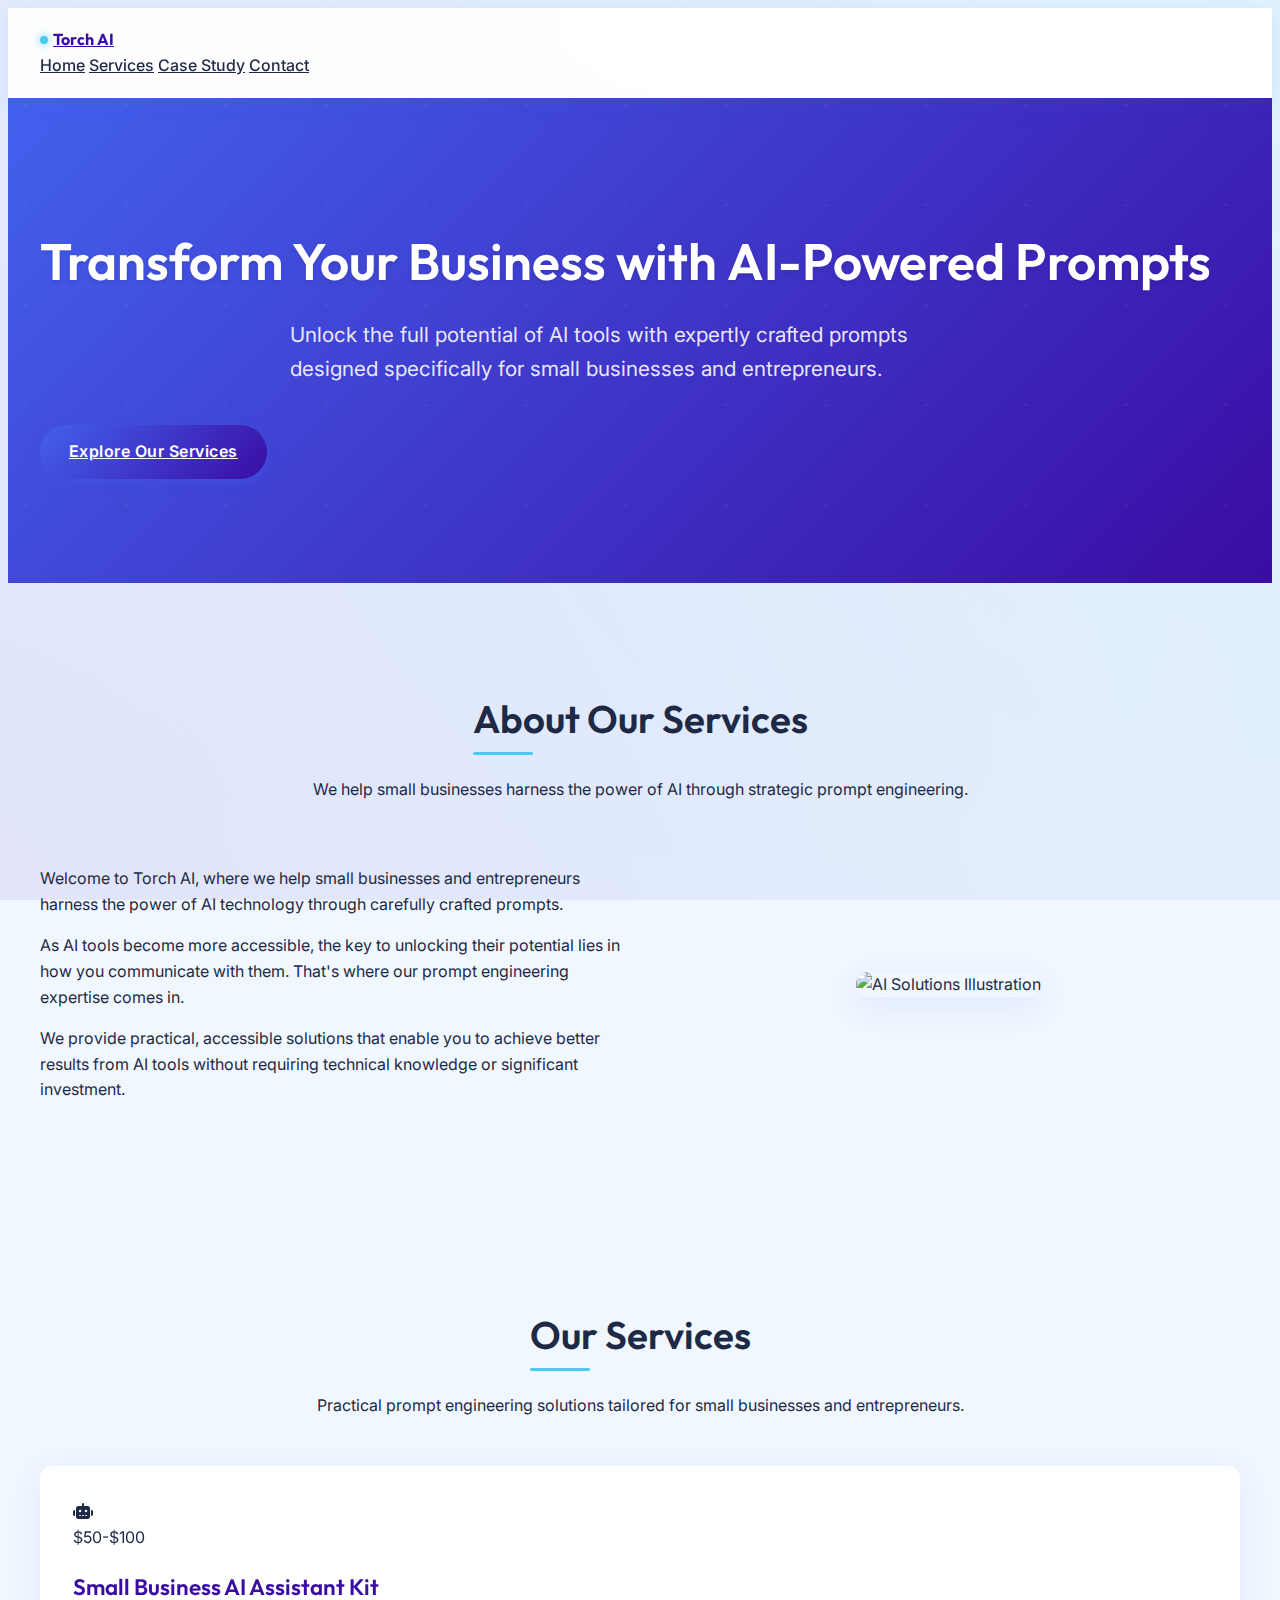
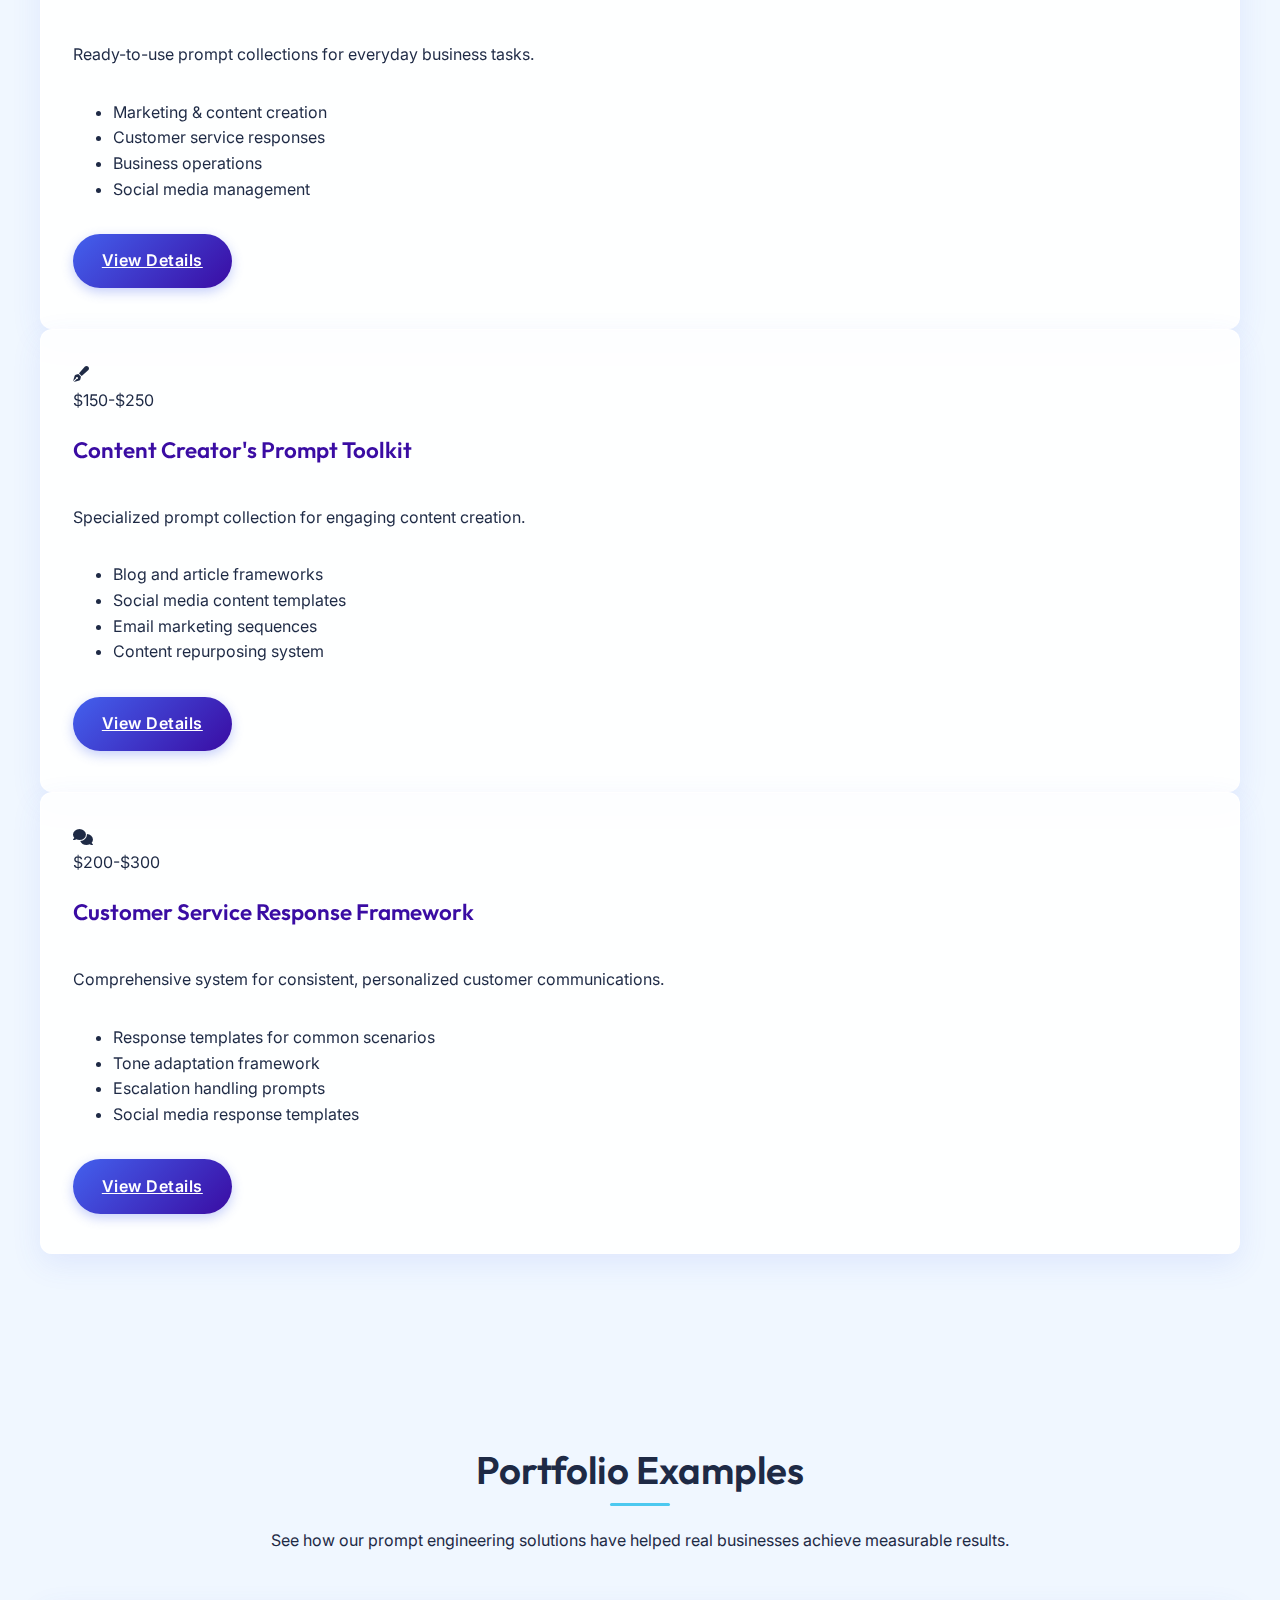
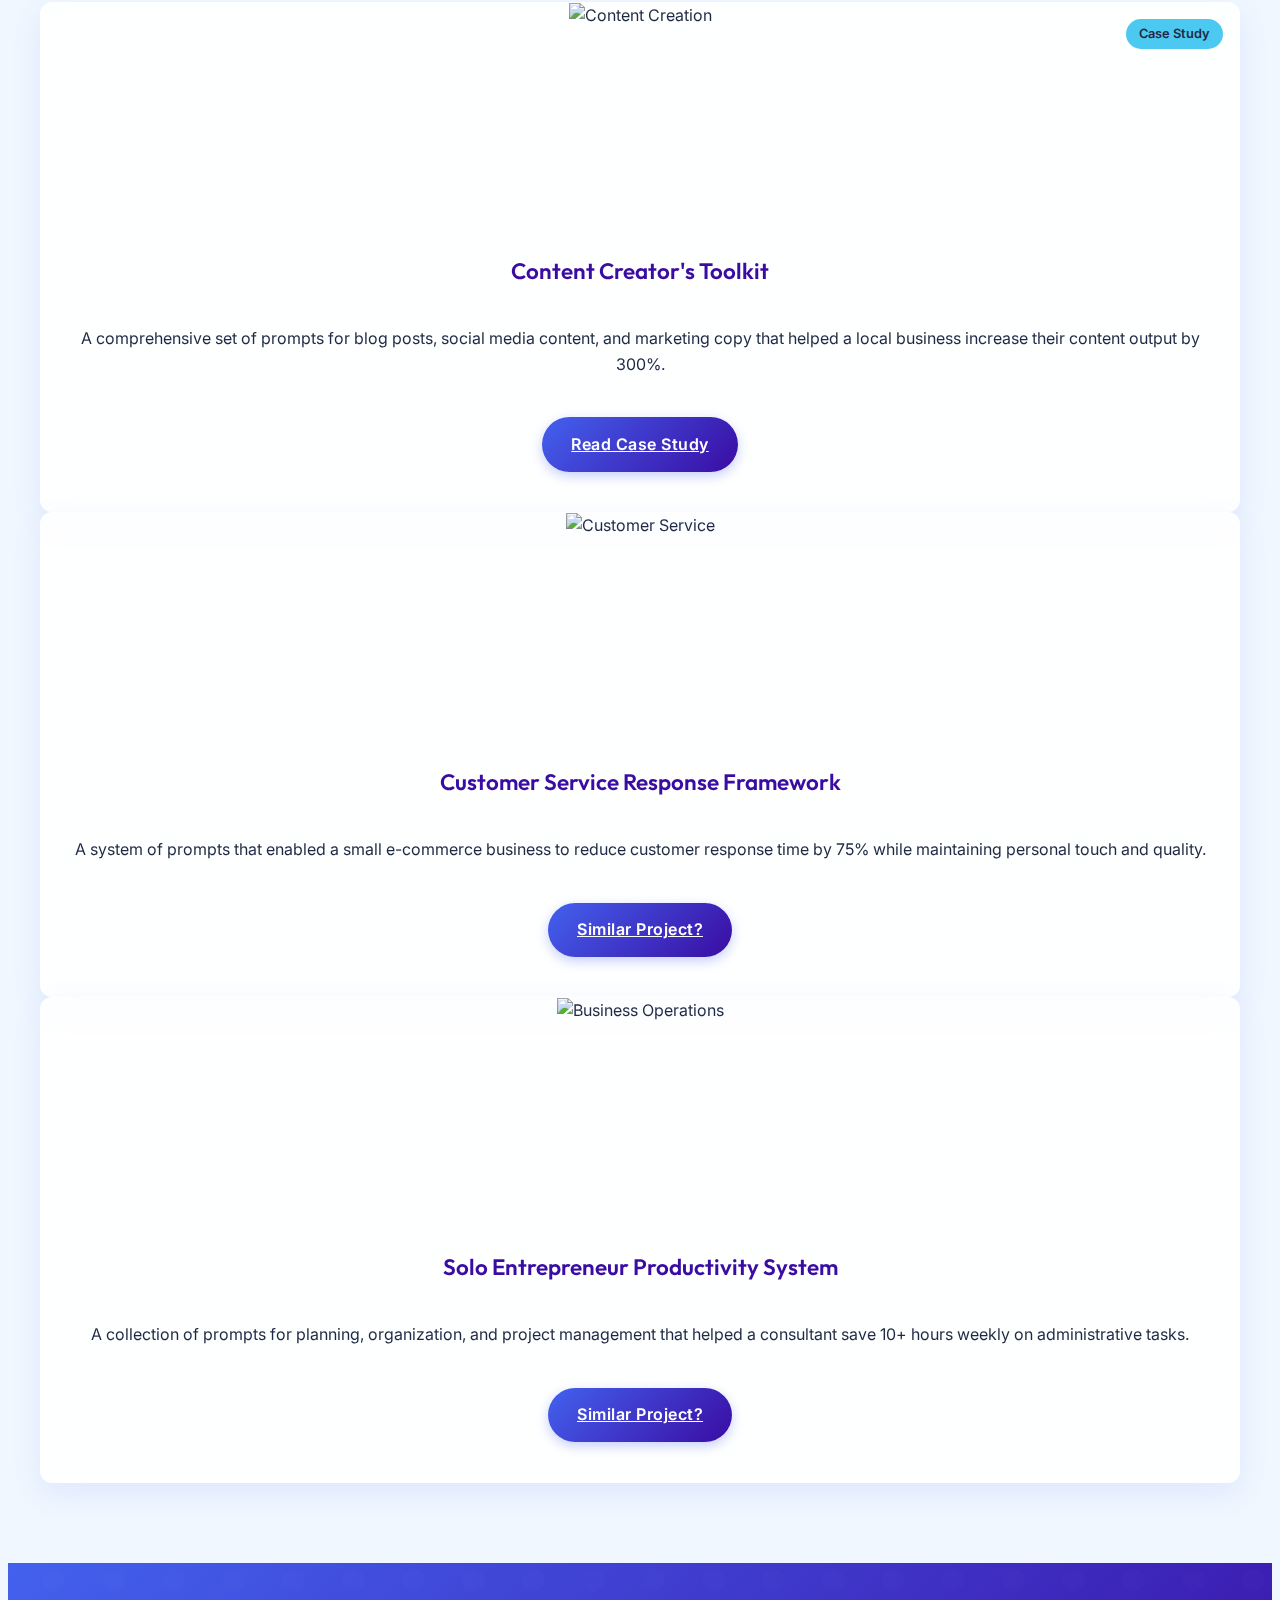
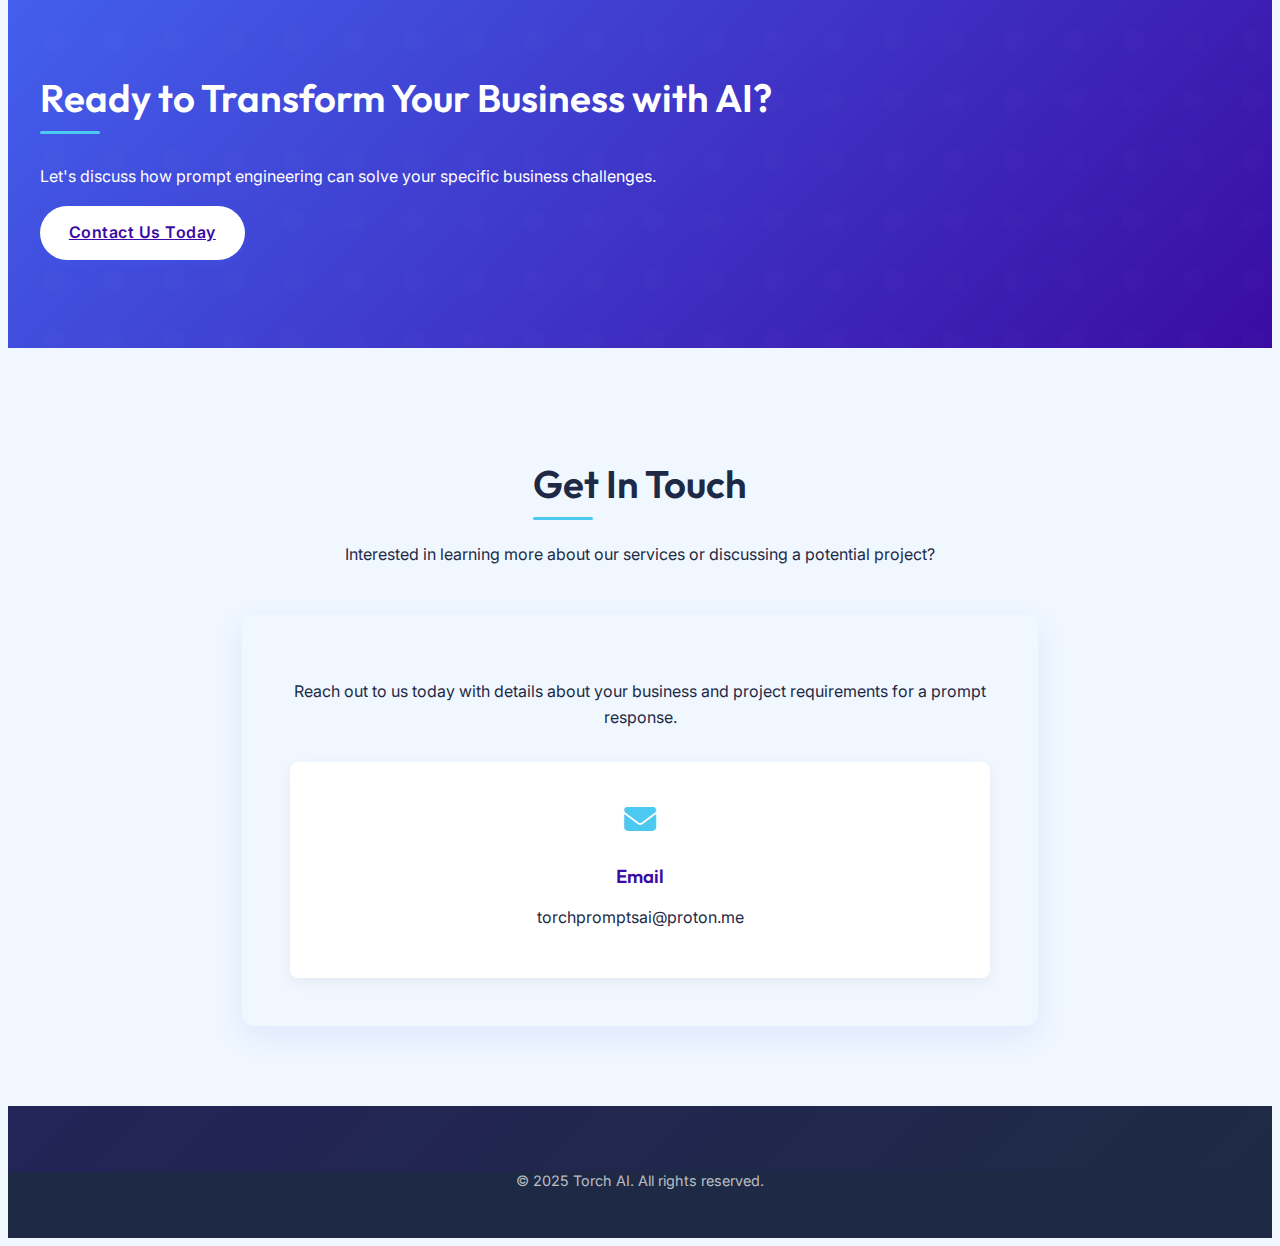
==== index.html @ bcdaa638 "Enhance website design with modern styling, improved typography and layout" ====
<!DOCTYPE html>
<html lang="en">
<head>
    <meta charset="UTF-8">
    <meta name="viewport" content="width=device-width, initial-scale=1.0">
    <title>Torch AI | Prompt Engineering Services</title>
    <link rel="stylesheet" href="css/main.css">
    <link rel="stylesheet" href="css/additions.css">
    <link rel="stylesheet" href="https://cdnjs.cloudflare.com/ajax/libs/font-awesome/6.4.0/css/all.min.css">
</head>
<body>
    <!-- Header Section -->
    <header>
        <div class="container">
            <nav class="navbar">
                <a href="index.html" class="logo">Torch AI</a>
                <div class="nav-links">
                    <a href="index.html">Home</a>
                    <a href="services-and-pricing.html">Services</a>
                    <a href="case-study.html">Case Study</a>
                    <a href="#contact">Contact</a>
                </div>
            </nav>
        </div>
    </header>
    
    <!-- Hero Section -->
    <section class="hero">
        <div class="container">
            <div class="hero-content">
                <h1>Transform Your Business with <span>AI-Powered</span> Prompts</h1>
                <p>Unlock the full potential of AI tools with expertly crafted prompts designed specifically for small businesses and entrepreneurs.</p>
                <a href="#services" class="btn">Explore Our Services</a>
            </div>
        </div>
    </section>
    
    <!-- About Section -->
    <section class="about" id="about">
        <div class="container">
            <div class="section-intro">
                <h2>About Our Services</h2>
                <p>We help small businesses harness the power of AI through strategic prompt engineering.</p>
            </div>
            <div class="about-content">
                <div class="about-text">
                    <p>Welcome to Torch AI, where we help small businesses and entrepreneurs harness the power of AI technology through carefully crafted prompts.</p>
                    <p>As AI tools become more accessible, the key to unlocking their potential lies in how you communicate with them. That's where our prompt engineering expertise comes in.</p>
                    <p>We provide practical, accessible solutions that enable you to achieve better results from AI tools without requiring technical knowledge or significant investment.</p>
                </div>
                <div class="about-img">
                    <img src="https://via.placeholder.com/500x300?text=AI+Solutions" alt="AI Solutions Illustration">
                </div>
            </div>
        </div>
    </section>
    
    <!-- Services Section -->
    <section class="services" id="services">
        <div class="container">
            <div class="section-intro">
                <h2>Our Services</h2>
                <p>Practical prompt engineering solutions tailored for small businesses and entrepreneurs.</p>
            </div>
            <div class="services-grid">
                <div class="card service-card">
                    <div class="card-body">
                        <div class="service-icon">
                            <i class="fas fa-robot"></i>
                        </div>
                        <div class="price-tag">$50-$100</div>
                        <h3 class="card-title">Small Business AI Assistant Kit</h3>
                        <p>Ready-to-use prompt collections for everyday business tasks.</p>
                        <ul class="features-list">
                            <li>Marketing & content creation</li>
                            <li>Customer service responses</li>
                            <li>Business operations</li>
                            <li>Social media management</li>
                        </ul>
                        <div class="card-footer">
                            <a href="services-and-pricing.html" class="btn">View Details</a>
                        </div>
                    </div>
                </div>
                
                <div class="card service-card">
                    <div class="card-body">
                        <div class="service-icon">
                            <i class="fas fa-pen-fancy"></i>
                        </div>
                        <div class="price-tag">$150-$250</div>
                        <h3 class="card-title">Content Creator's Prompt Toolkit</h3>
                        <p>Specialized prompt collection for engaging content creation.</p>
                        <ul class="features-list">
                            <li>Blog and article frameworks</li>
                            <li>Social media content templates</li>
                            <li>Email marketing sequences</li>
                            <li>Content repurposing system</li>
                        </ul>
                        <div class="card-footer">
                            <a href="services-and-pricing.html" class="btn">View Details</a>
                        </div>
                    </div>
                </div>
                
                <div class="card service-card">
                    <div class="card-body">
                        <div class="service-icon">
                            <i class="fas fa-comments"></i>
                        </div>
                        <div class="price-tag">$200-$300</div>
                        <h3 class="card-title">Customer Service Response Framework</h3>
                        <p>Comprehensive system for consistent, personalized customer communications.</p>
                        <ul class="features-list">
                            <li>Response templates for common scenarios</li>
                            <li>Tone adaptation framework</li>
                            <li>Escalation handling prompts</li>
                            <li>Social media response templates</li>
                        </ul>
                        <div class="card-footer">
                            <a href="services-and-pricing.html" class="btn">View Details</a>
                        </div>
                    </div>
                </div>
            </div>
        </div>
    </section>
    
    <!-- Portfolio Section -->
    <section class="portfolio section-center" id="portfolio">
        <div class="container">
            <div class="section-intro">
                <h2>Portfolio Examples</h2>
                <p>See how our prompt engineering solutions have helped real businesses achieve measurable results.</p>
            </div>
            <div class="portfolio-grid">
                <div class="card portfolio-item">
                    <div class="portfolio-badge">Case Study</div>
                    <div class="card-image">
                        <img src="https://via.placeholder.com/600x400?text=Content+Creation" alt="Content Creation">
                    </div>
                    <div class="card-body">
                        <h3 class="card-title">Content Creator's Toolkit</h3>
                        <p class="card-text">A comprehensive set of prompts for blog posts, social media content, and marketing copy that helped a local business increase their content output by 300%.</p>
                        <div class="card-footer">
                            <a href="case-study.html" class="btn">Read Case Study</a>
                        </div>
                    </div>
                </div>
                
                <div class="card portfolio-item">
                    <div class="card-image">
                        <img src="https://via.placeholder.com/600x400?text=Customer+Service" alt="Customer Service">
                    </div>
                    <div class="card-body">
                        <h3 class="card-title">Customer Service Response Framework</h3>
                        <p class="card-text">A system of prompts that enabled a small e-commerce business to reduce customer response time by 75% while maintaining personal touch and quality.</p>
                        <div class="card-footer">
                            <a href="#contact" class="btn">Similar Project?</a>
                        </div>
                    </div>
                </div>
                
                <div class="card portfolio-item">
                    <div class="card-image">
                        <img src="https://via.placeholder.com/600x400?text=Business+Operations" alt="Business Operations">
                    </div>
                    <div class="card-body">
                        <h3 class="card-title">Solo Entrepreneur Productivity System</h3>
                        <p class="card-text">A collection of prompts for planning, organization, and project management that helped a consultant save 10+ hours weekly on administrative tasks.</p>
                        <div class="card-footer">
                            <a href="#contact" class="btn">Similar Project?</a>
                        </div>
                    </div>
                </div>
            </div>
        </div>
    </section>
    
    <!-- CTA Section -->
    <section class="cta">
        <div class="container">
            <div class="cta-content">
                <h2>Ready to Transform Your Business with AI?</h2>
                <p>Let's discuss how prompt engineering can solve your specific business challenges.</p>
                <a href="#contact" class="btn">Contact Us Today</a>
            </div>
        </div>
    </section>
    
    <!-- Contact Section -->
    <section class="contact" id="contact">
        <div class="container">
            <div class="section-intro">
                <h2>Get In Touch</h2>
                <p>Interested in learning more about our services or discussing a potential project?</p>
            </div>
            <div class="contact-info">
                <p>Reach out to us today with details about your business and project requirements for a prompt response.</p>
                
                <div class="contact-method">
                    <div class="contact-icon">
                        <i class="fas fa-envelope"></i>
                    </div>
                    <h3>Email</h3>
                    <p>torchpromptsai@proton.me</p>
                </div>
            </div>
        </div>
    </section>
    
    <!-- Footer -->
    <footer>
        <div class="container">
            <div class="footer-bottom">
                <p>&copy; 2025 Torch AI. All rights reserved.</p>
            </div>
        </div>
    </footer>

    <!-- Scripts -->
    <script src="js/main.js"></script>
</body>
</html>
---- css/main.css ----
/* Torch AI - Essential Styles */
@import url('https://fonts.googleapis.com/css2?family=Outfit:wght@300;400;500;600;700&family=Inter:wght@300;400;500;600;700&display=swap');
@import url('https://fonts.googleapis.com/css2?family=Outfit:wght@300;400;500;600;700&family=Inter:wght@300;400;500;600;700&display=swap');

:root {
  /* Modern AI-inspired color palette */
  --primary: #4361ee;
  --primary-dark: #3a0ca3;
  --secondary: #7209b7;
  --accent: #4cc9f0;
  --accent-light: #80ffdb;
  --light: #f8f9fa;
  --dark: #1e2a45;
  --bg: #f0f7ff;
  
  /* Gradients & Effects */
  --primary-gradient: linear-gradient(135deg, #4361ee, #3a0ca3);
  --accent-gradient: linear-gradient(135deg, #4cc9f0, #80ffdb);
  --card-shadow: 0 10px 30px rgba(67, 97, 238, 0.1);
  --hover-shadow: 0 15px 35px rgba(67, 97, 238, 0.2);
}

/* Base Styles */
body {
  font-family: 'Inter', sans-serif;
  line-height: 1.6;
  color: var(--dark);
  background-color: var(--bg);
  background-image: radial-gradient(circle at top right, rgba(76, 201, 240, 0.1), rgba(67, 97, 238, 0.05)), 
                    radial-gradient(circle at bottom left, rgba(114, 9, 183, 0.05), transparent);
  background-attachment: fixed;
}

h1, h2, h3, h4, h5, h6 {
  font-family: 'Outfit', sans-serif;
  font-weight: 600;
  line-height: 1.3;
}

/* Header Styles */
header {
  background: rgba(255, 255, 255, 0.95);
  backdrop-filter: blur(5px);
  box-shadow: 0 5px 20px rgba(67, 97, 238, 0.1);
  position: sticky;
  top: 0;
  z-index: 100;
  padding: 1.2rem 0;
}

.logo {
  font-family: 'Outfit', sans-serif;
  font-weight: 700;
  color: var(--primary-dark);
  display: flex;
  align-items: center;
}

.logo::before {
  content: '';
  display: inline-block;
  width: 8px;
  height: 8px;
  background: var(--accent);
  border-radius: 50%;
  margin-right: 5px;
  box-shadow: 0 0 10px var(--accent);
  animation: pulse 2s infinite;
}

@keyframes pulse {
  0% { opacity: 0.5; transform: scale(1); }
  50% { opacity: 1; transform: scale(1.2); }
  100% { opacity: 0.5; transform: scale(1); }
}

.nav-links a {
  font-weight: 500;
  color: var(--dark);
  position: relative;
  transition: all 0.3s ease;
}

.nav-links a:hover {
  color: var(--primary);
}

.nav-links a::after {
  content: '';
  position: absolute;
  bottom: -5px;
  left: 0;
  width: 0;
  height: 2px;
  background: var(--primary-gradient);
  transition: all 0.3s ease;
}

.nav-links a:hover::after {
  width: 100%;
}

/* Hero Section */
.hero {
  background: var(--primary-gradient);
  position: relative;
  overflow: hidden;
  padding: 6rem 0;
  color: white;
}

.hero::before {
  content: '';
  position: absolute;
  top: -50%;
  right: -50%;
  bottom: -50%;
  left: -50%;
  background: url('data:image/svg+xml,<svg width="100" height="100" viewBox="0 0 100 100" xmlns="http://www.w3.org/2000/svg"><circle cx="50" cy="50" r="1.5" fill="rgba(255,255,255,0.2)"/></svg>');
  animation: animatedBackground 100s linear infinite;
  opacity: 0.3;
}

@keyframes animatedBackground {
  from { transform: translateZ(0) rotate(0deg); }
  to { transform: translateZ(0) rotate(360deg); }
}

.hero h1 {
  font-size: 3.2rem;
  margin-bottom: 1.5rem;
  color: white;
  text-shadow: 0 2px 4px rgba(0, 0, 0, 0.1);
}

.hero h1 span {
  position: relative;
  display: inline-block;
}

.hero h1 span::after {
  content: '';
  position: absolute;
  width: 100%;
  height: 10px;
  background: var(--accent);
  bottom: 5px;
  left: 0;
  z-index: -1;
  opacity: 0.5;
}

.hero p {
  font-size: 1.3rem;
  max-width: 700px;
  margin: 0 auto 2.5rem;
  color: rgba(255, 255, 255, 0.9);
}

/* Buttons */
.btn {
  display: inline-block;
  background: var(--primary-gradient);
  color: white;
  padding: 0.9rem 1.8rem;
  border-radius: 50px;
  font-weight: 600;
  font-size: 1rem;
  letter-spacing: 0.5px;
  box-shadow: 0 4px 12px rgba(67, 97, 238, 0.3);
  transition: all 0.3s ease;
  position: relative;
  overflow: hidden;
  z-index: 1;
}

.btn:hover {
  transform: translateY(-3px);
  box-shadow: 0 8px 20px rgba(67, 97, 238, 0.4);
  color: white;
}

.btn::after {
  content: '';
  position: absolute;
  top: 0;
  left: 0;
  width: 100%;
  height: 100%;
  background: var(--accent-gradient);
  z-index: -1;
  transition: all 0.3s ease;
  opacity: 0;
}

.btn:hover::after {
  opacity: 0.2;
}

/* Container */
.container {
  width: 100%;
  max-width: 1200px;
  margin: 0 auto;
  padding: 0 2rem;
}

/* Section Styles */
section {
  padding: 5rem 0;
}

.section-intro {
  max-width: 800px;
  margin: 0 auto 3rem;
  text-align: center;
}

.section-center {
  text-align: center;
}

/* About Content */
.about-content {
  display: flex;
  flex-wrap: wrap;
  justify-content: space-between;
  align-items: center;
  gap: 2rem;
}

.about-text {
  flex: 1;
  min-width: 300px;
}

.about-img {
  flex: 1;
  min-width: 300px;
  text-align: center;
}

.about-img img {
  max-width: 100%;
  border-radius: 12px;
  box-shadow: var(--card-shadow);
  transition: all 0.3s ease;
}

.about-img img:hover {
  transform: scale(1.02);
  box-shadow: var(--hover-shadow);
}

/* Card Styles */
.card {
  background: rgba(255, 255, 255, 0.9);
  border-radius: 12px;
  box-shadow: var(--card-shadow);
  transition: all 0.3s ease;
  overflow: hidden;
  height: 100%;
  backdrop-filter: blur(5px);
  border: 1px solid rgba(255, 255, 255, 0.8);
  display: flex;
  flex-direction: column;
}

.card:hover {
  transform: translateY(-10px);
  box-shadow: var(--hover-shadow);
}

.card-body {
  padding: 2rem;
  flex-grow: 1;
  display: flex;
  flex-direction: column;
}

.card-image {
  display: block;
  width: 100%;
  height: 200px;
  overflow: hidden;
}

.card-image img {
  width: 100%;
  height: 100%;
  object-fit: cover;
  transition: all 0.3s ease;
}

.card:hover .card-image img {
  transform: scale(1.05);
}

.card-title {
  font-size: 1.4rem;
  margin-bottom: 1rem;
  color: var(--primary-dark);
  position: relative;
  padding-bottom: 0.5rem;
}

.card-text {
  margin-bottom: 1.5rem;
}

.card-footer {
  margin-top: auto;
  padding-top: 1rem;
}

/* Section Headers */
section h2 {
  font-size: 2.4rem;
  margin-bottom: 1rem;
  position: relative;
  display: inline-block;
}

section h2::after {
  content: '';
  position: absolute;
  bottom: -10px;
  left: 0;
  width: 60px;
  height: 3px;
  background: var(--accent);
  border-radius: 2px;
}

.section-center h2::after {
  left: 50%;
  transform: translateX(-50%);
}

/* Footer */
footer {
  background: var(--dark);
  color: white;
  padding: 3rem 0 2rem;
  position: relative;
  overflow: hidden;
}

footer::before {
  content: '';
  position: absolute;
  top: 0;
  right: 0;
  bottom: 50%;
  left: 0;
  background: linear-gradient(135deg, var(--primary-dark) 0%, transparent 100%);
  opacity: 0.2;
}

/* CTA Section */
.cta {
  background: var(--primary-gradient);
  position: relative;
  overflow: hidden;
  padding: 5rem 0;
  color: white;
}

.cta::before {
  content: '';
  position: absolute;
  top: 0;
  right: 0;
  bottom: 0;
  left: 0;
  background-image: url('data:image/svg+xml,<svg width="60" height="60" viewBox="0 0 60 60" xmlns="http://www.w3.org/2000/svg"><path d="M54.5,24.1l-7.7,4.3c-0.9,0.5-2,0.5-2.9,0l-7.7-4.3c-0.9-0.5-1.5-1.5-1.5-2.5V13c0-1,0.6-2,1.5-2.5l7.7-4.3c0.9-0.5,2-0.5,2.9,0l7.7,4.3c0.9,0.5,1.5,1.5,1.5,2.5v8.5C56,22.6,55.4,23.6,54.5,24.1z" fill="rgba(255,255,255,0.05)"/></svg>');
  opacity: 0.2;
}

.cta h2 {
  color: white;
  margin-bottom: 1.5rem;
}

.cta .btn {
  background: white;
  color: var(--primary-dark);
}

.cta .btn:hover {
  color: var(--primary-dark);
}
---- css/additions.css ----
/* Additional Styles for Torch AI */

/* Portfolio Badge */
.portfolio-badge {
  position: absolute;
  top: 1rem;
  right: 1rem;
  background: var(--accent);
  color: var(--dark);
  padding: 0.3rem 0.8rem;
  border-radius: 50px;
  font-size: 0.8rem;
  font-weight: 600;
  z-index: 10;
}

/* Contact Section */
.contact-info {
  background: var(--bg);
  border-radius: 12px;
  padding: 3rem;
  box-shadow: var(--card-shadow);
  text-align: center;
  max-width: 700px;
  margin: 0 auto;
}

.contact-method {
  margin-top: 2rem;
  padding: 2rem;
  background: white;
  border-radius: 8px;
  box-shadow: 0 5px 15px rgba(0, 0, 0, 0.05);
}

.contact-method h3 {
  color: var(--primary-dark);
  margin-bottom: 1rem;
}

.contact-icon {
  font-size: 2rem;
  color: var(--accent);
  margin-bottom: 1rem;
}

/* Responsive Styles */
@media (max-width: 992px) {
  section {
    padding: 4rem 0;
  }
  
  .hero {
    padding: 5rem 0;
  }
  
  .hero h1 {
    font-size: 2.8rem;
  }
}

@media (max-width: 768px) {
  .container {
    padding: 0 1.5rem;
  }
  
  .hero h1 {
    font-size: 2.4rem;
  }
  
  .hero p {
    font-size: 1.1rem;
  }
  
  .navbar {
    flex-direction: column;
    align-items: center;
  }
  
  .nav-links {
    margin-top: 1rem;
  }
  
  .nav-links a {
    margin: 0 0.7rem;
  }
  
  .about-content {
    flex-direction: column;
  }
}

@media (max-width: 576px) {
  .hero h1 {
    font-size: 2rem;
  }
  
  .hero p {
    font-size: 1rem;
  }
  
  .btn {
    padding: 0.7rem 1.4rem;
    font-size: 0.9rem;
  }
  
  .card-body {
    padding: 1.5rem;
  }
  
  .service-icon {
    width: 60px;
    height: 60px;
  }
}

/* CTA Content */
.cta-content {
  position: relative;
  z-index: 2;
}

/* Footer Styling */
.footer-bottom {
  text-align: center;
  color: rgba(255, 255, 255, 0.7);
  font-size: 0.9rem;
}
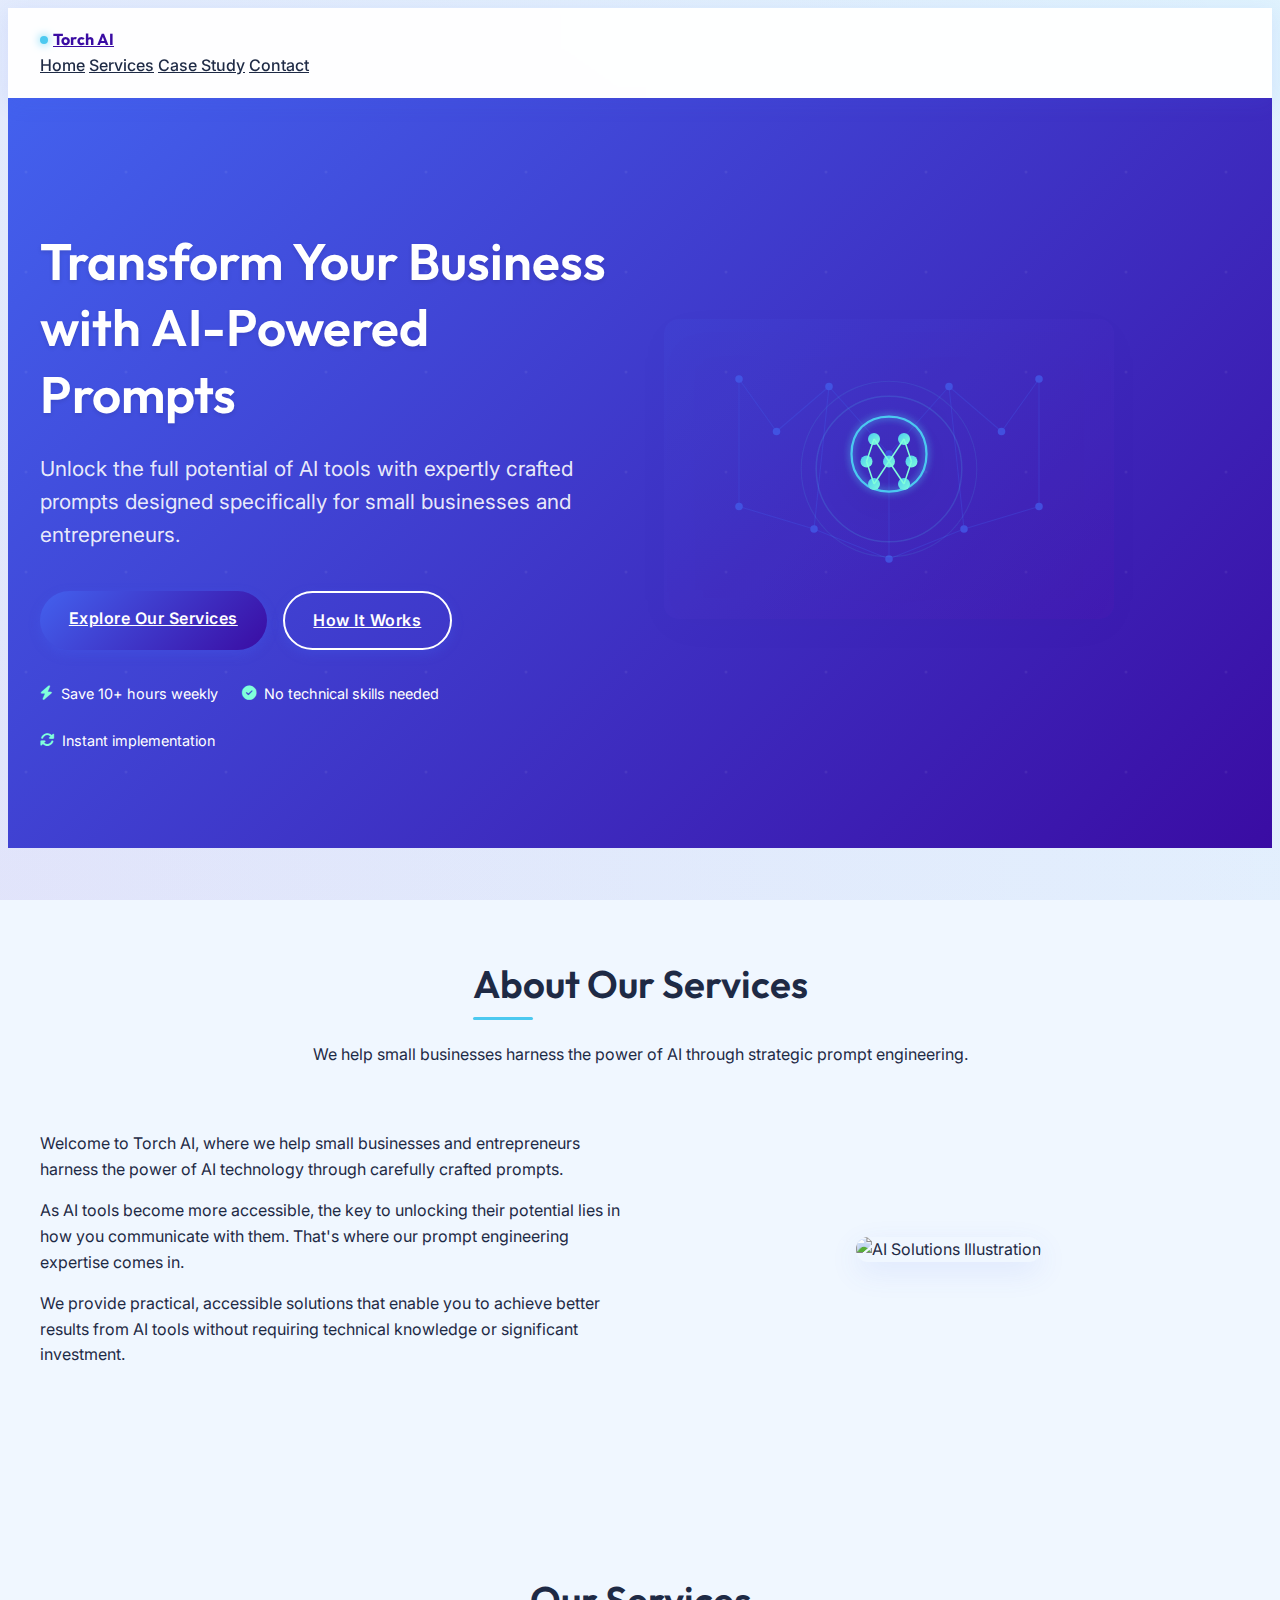
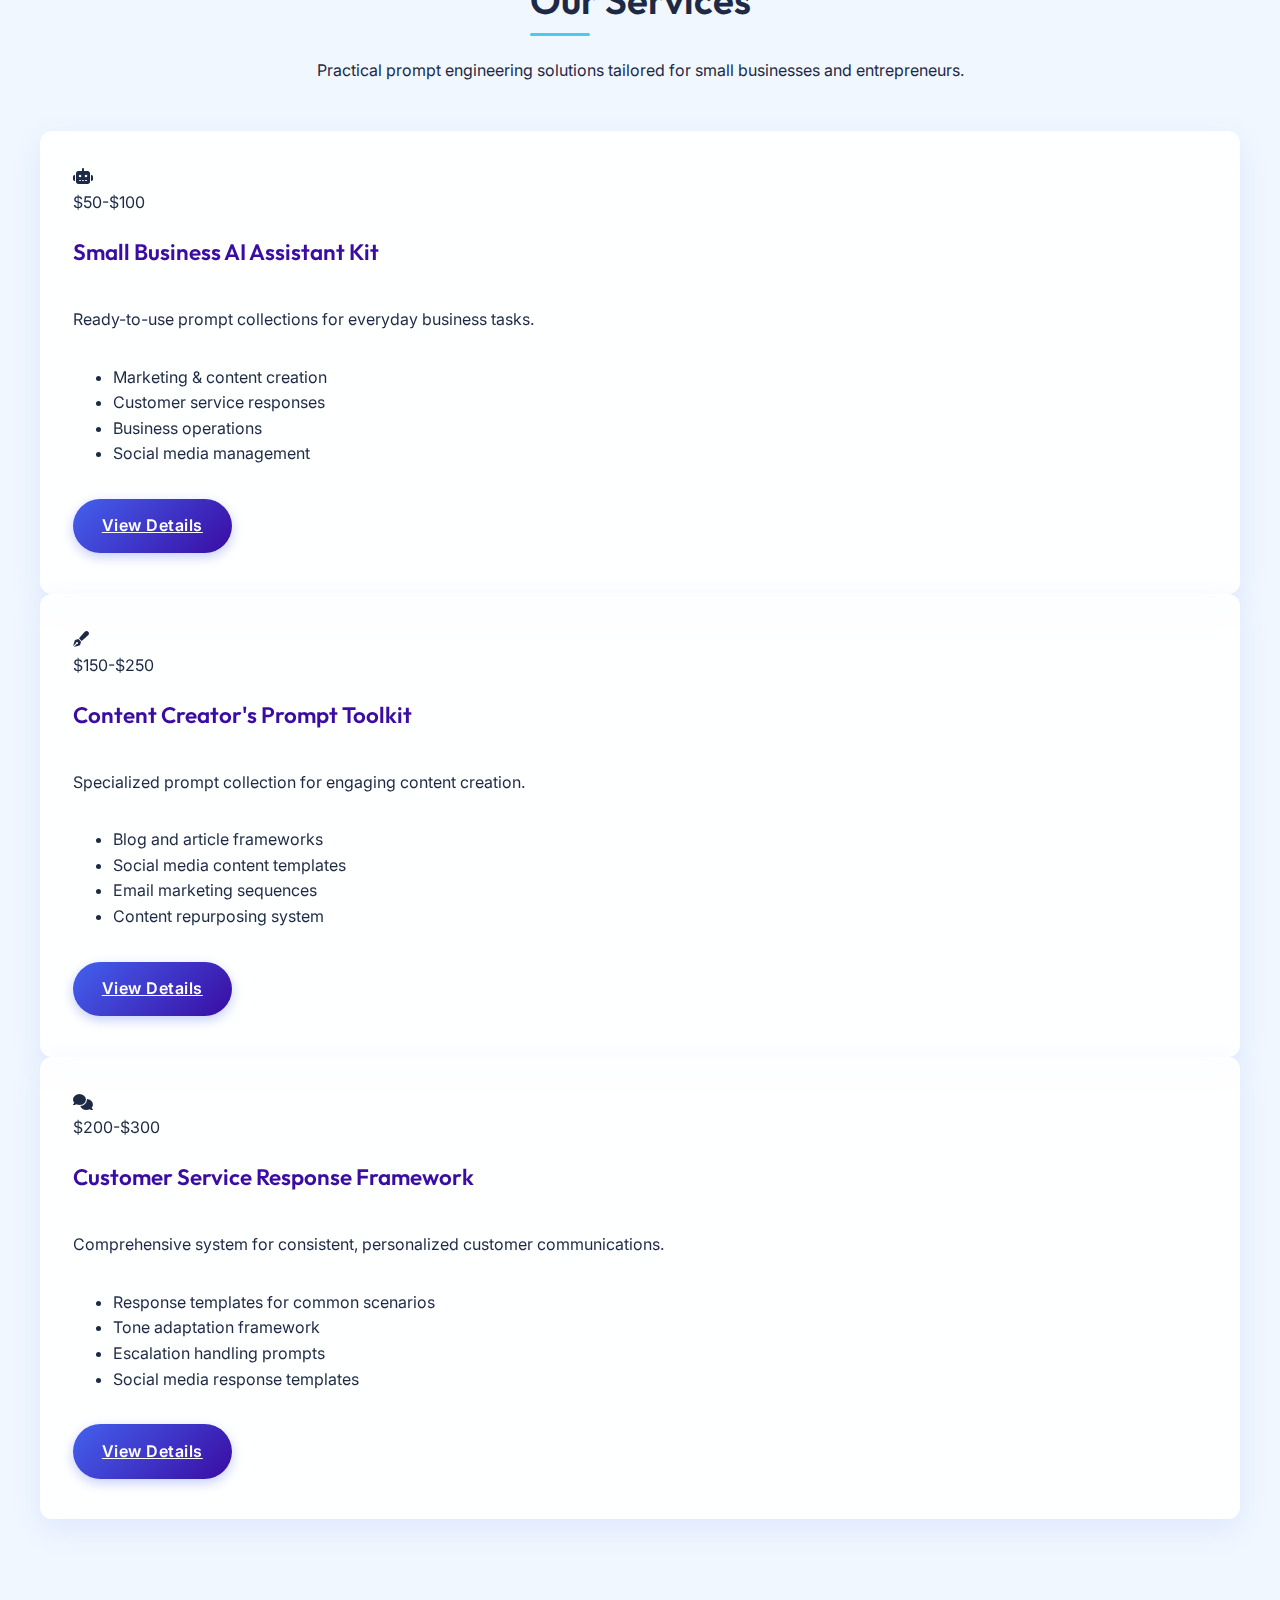
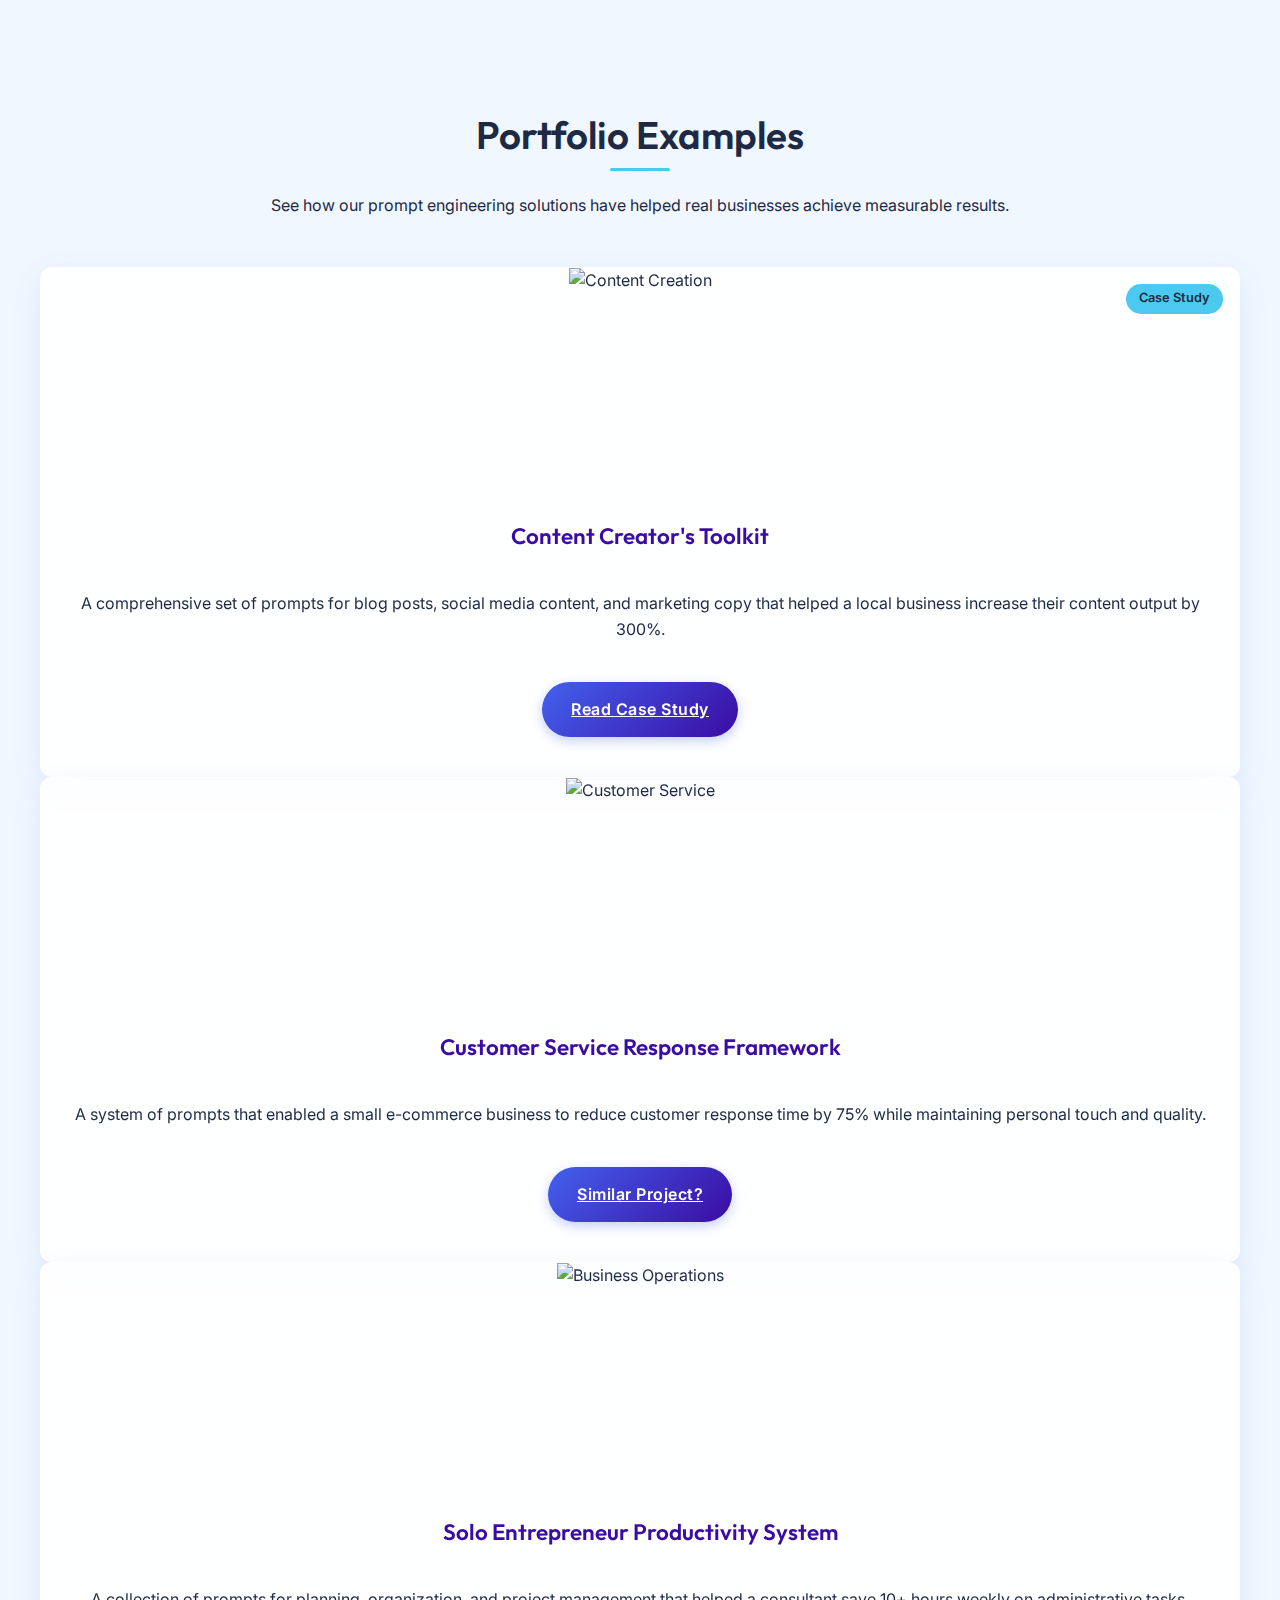
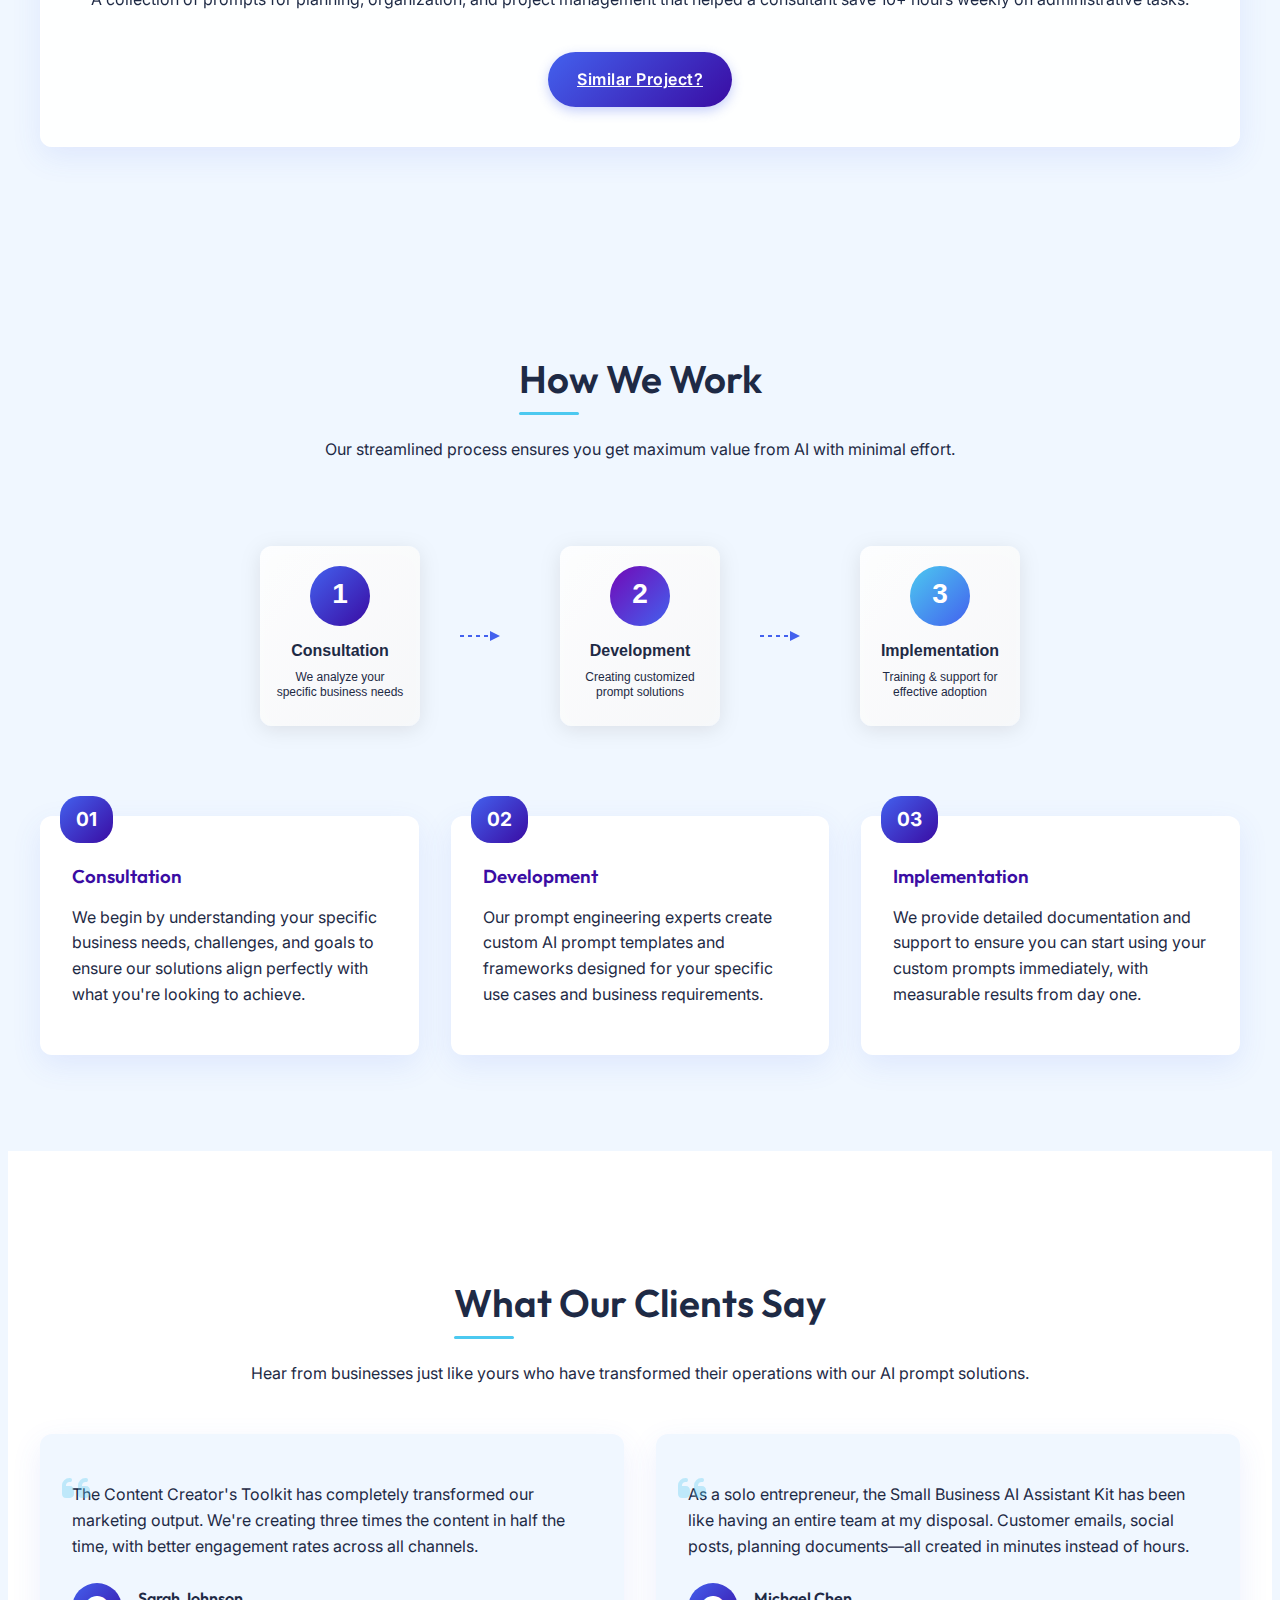
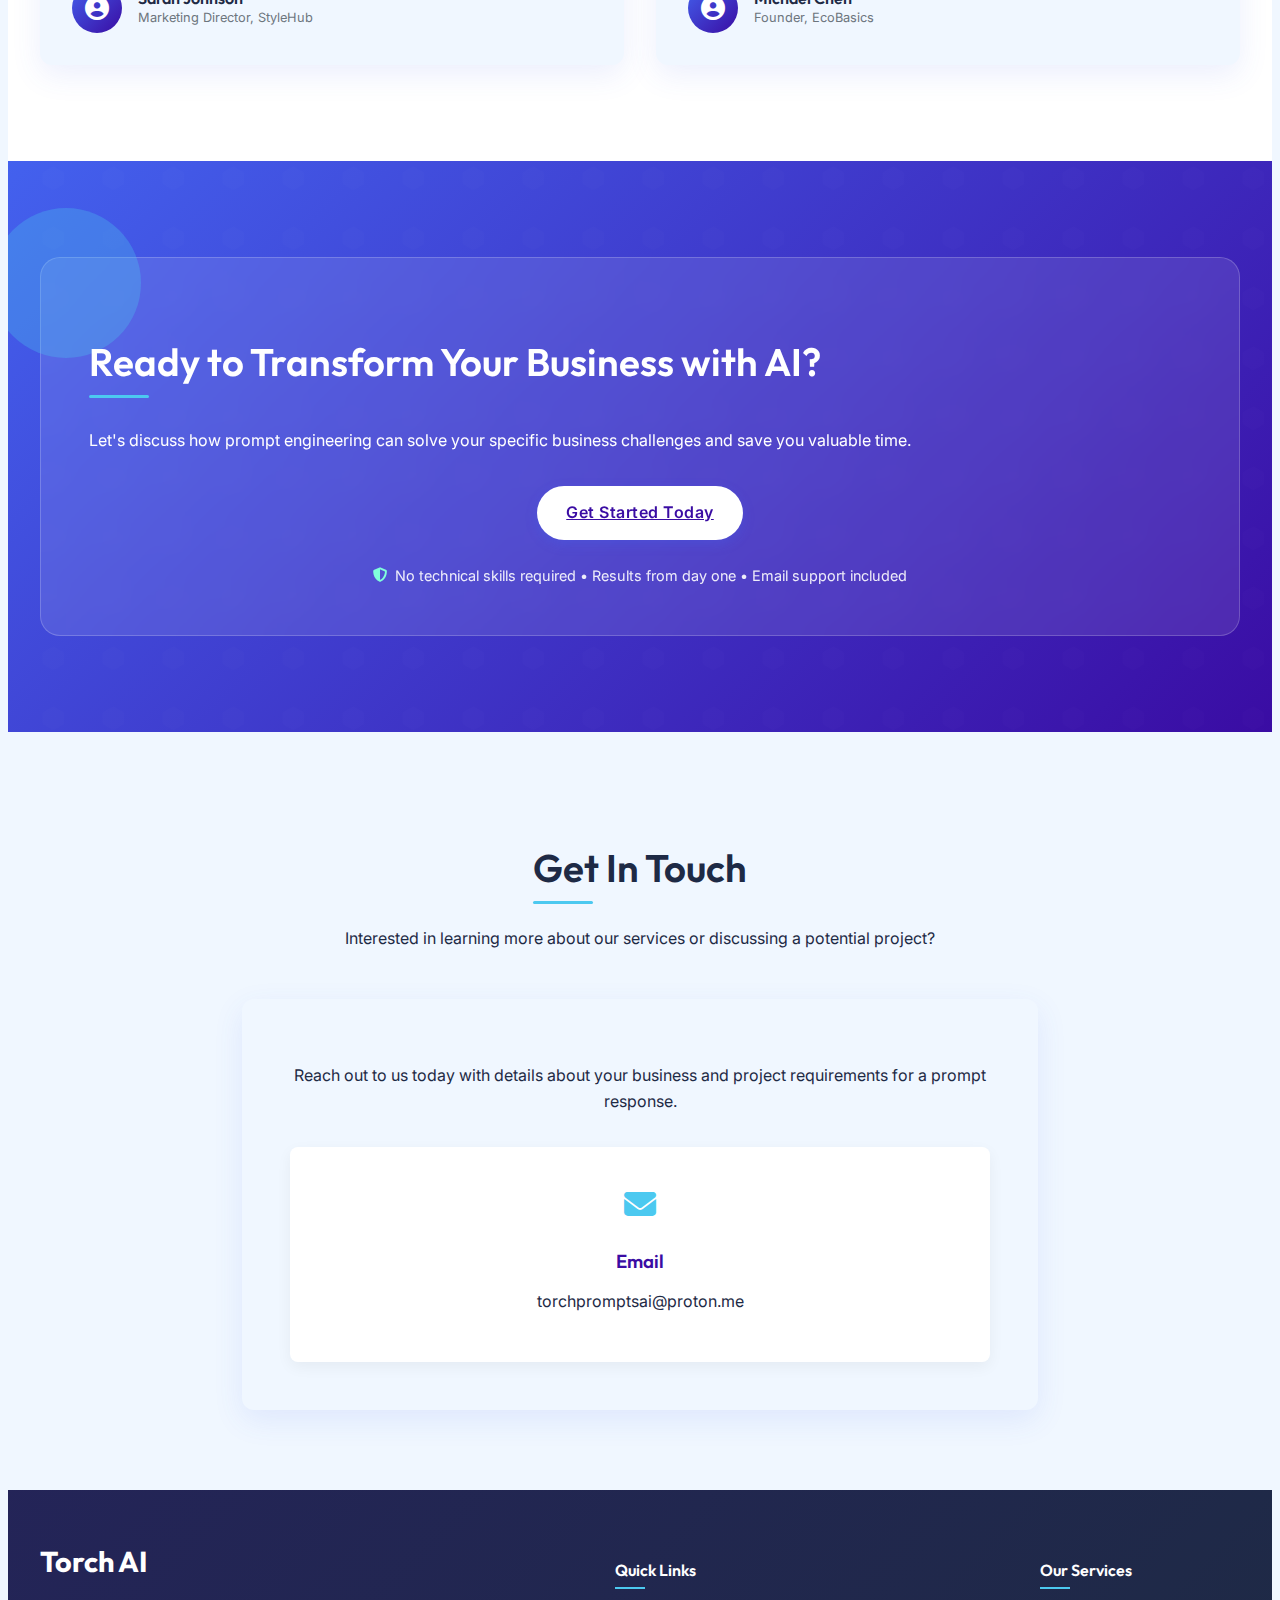
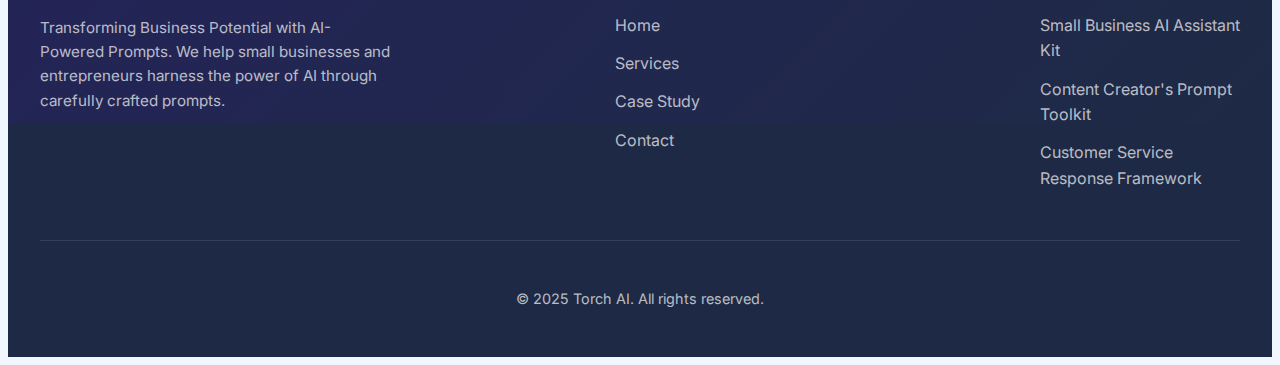
==== commit 75e35b6f: "Further enhance website with custom SVG graphics, improved layout, testimonials, and how-it-works se" ====
--- a/index.html
+++ b/index.html
@@ -6,6 +6,7 @@
     <title>Torch AI | Prompt Engineering Services</title>
     <link rel="stylesheet" href="css/main.css">
     <link rel="stylesheet" href="css/additions.css">
+    <link rel="stylesheet" href="css/enhanced.css">
     <link rel="stylesheet" href="https://cdnjs.cloudflare.com/ajax/libs/font-awesome/6.4.0/css/all.min.css">
 </head>
 <body>
@@ -27,10 +28,32 @@
     <!-- Hero Section -->
     <section class="hero">
         <div class="container">
-            <div class="hero-content">
-                <h1>Transform Your Business with <span>AI-Powered</span> Prompts</h1>
-                <p>Unlock the full potential of AI tools with expertly crafted prompts designed specifically for small businesses and entrepreneurs.</p>
-                <a href="#services" class="btn">Explore Our Services</a>
+            <div class="hero-grid">
+                <div class="hero-content">
+                    <h1>Transform Your Business with <span>AI-Powered</span> Prompts</h1>
+                    <p class="hero-subtitle">Unlock the full potential of AI tools with expertly crafted prompts designed specifically for small businesses and entrepreneurs.</p>
+                    <div class="hero-cta">
+                        <a href="#services" class="btn">Explore Our Services</a>
+                        <a href="#how-it-works" class="btn btn-outline">How It Works</a>
+                    </div>
+                    <div class="hero-features">
+                        <div class="hero-feature">
+                            <i class="fas fa-bolt"></i>
+                            <span>Save 10+ hours weekly</span>
+                        </div>
+                        <div class="hero-feature">
+                            <i class="fas fa-check-circle"></i>
+                            <span>No technical skills needed</span>
+                        </div>
+                        <div class="hero-feature">
+                            <i class="fas fa-sync-alt"></i>
+                            <span>Instant implementation</span>
+                        </div>
+                    </div>
+                </div>
+                <div class="hero-image">
+                    <img src="images/hero-graphic.svg" alt="AI Prompt Engineering Illustration">
+                </div>
             </div>
         </div>
     </section>
@@ -177,13 +200,93 @@
         </div>
     </section>
     
+    <!-- How It Works Section -->
+    <section class="how-it-works" id="how-it-works">
+        <div class="container">
+            <div class="section-intro">
+                <h2>How We Work</h2>
+                <p>Our streamlined process ensures you get maximum value from AI with minimal effort.</p>
+            </div>
+            <div class="process-visual">
+                <img src="images/how-it-works.svg" alt="Our 3-step process: Consultation, Development, Implementation">
+            </div>
+            <div class="process-cards">
+                <div class="process-card">
+                    <div class="process-card-number">01</div>
+                    <h3>Consultation</h3>
+                    <p>We begin by understanding your specific business needs, challenges, and goals to ensure our solutions align perfectly with what you're looking to achieve.</p>
+                </div>
+                <div class="process-card">
+                    <div class="process-card-number">02</div>
+                    <h3>Development</h3>
+                    <p>Our prompt engineering experts create custom AI prompt templates and frameworks designed for your specific use cases and business requirements.</p>
+                </div>
+                <div class="process-card">
+                    <div class="process-card-number">03</div>
+                    <h3>Implementation</h3>
+                    <p>We provide detailed documentation and support to ensure you can start using your custom prompts immediately, with measurable results from day one.</p>
+                </div>
+            </div>
+        </div>
+    </section>
+    
+    <!-- Testimonial Section -->
+    <section class="testimonials">
+        <div class="container">
+            <div class="section-intro">
+                <h2>What Our Clients Say</h2>
+                <p>Hear from businesses just like yours who have transformed their operations with our AI prompt solutions.</p>
+            </div>
+            <div class="testimonial-slider">
+                <div class="testimonial-card">
+                    <div class="testimonial-content">
+                        <i class="fas fa-quote-left testimonial-quote"></i>
+                        <p>The Content Creator's Toolkit has completely transformed our marketing output. We're creating three times the content in half the time, with better engagement rates across all channels.</p>
+                    </div>
+                    <div class="testimonial-author">
+                        <div class="testimonial-avatar">
+                            <i class="fas fa-user-circle"></i>
+                        </div>
+                        <div class="testimonial-info">
+                            <h4>Sarah Johnson</h4>
+                            <p>Marketing Director, StyleHub</p>
+                        </div>
+                    </div>
+                </div>
+                <div class="testimonial-card">
+                    <div class="testimonial-content">
+                        <i class="fas fa-quote-left testimonial-quote"></i>
+                        <p>As a solo entrepreneur, the Small Business AI Assistant Kit has been like having an entire team at my disposal. Customer emails, social posts, planning documents—all created in minutes instead of hours.</p>
+                    </div>
+                    <div class="testimonial-author">
+                        <div class="testimonial-avatar">
+                            <i class="fas fa-user-circle"></i>
+                        </div>
+                        <div class="testimonial-info">
+                            <h4>Michael Chen</h4>
+                            <p>Founder, EcoBasics</p>
+                        </div>
+                    </div>
+                </div>
+            </div>
+        </div>
+    </section>
+
     <!-- CTA Section -->
     <section class="cta">
         <div class="container">
             <div class="cta-content">
+                <div class="cta-decoration left"></div>
+                <div class="cta-decoration right"></div>
                 <h2>Ready to Transform Your Business with AI?</h2>
-                <p>Let's discuss how prompt engineering can solve your specific business challenges.</p>
-                <a href="#contact" class="btn">Contact Us Today</a>
+                <p>Let's discuss how prompt engineering can solve your specific business challenges and save you valuable time.</p>
+                <div class="cta-actions">
+                    <a href="#contact" class="btn btn-light">Get Started Today</a>
+                    <div class="cta-guarantee">
+                        <i class="fas fa-shield-alt"></i>
+                        <span>No technical skills required • Results from day one • Email support included</span>
+                    </div>
+                </div>
             </div>
         </div>
     </section>
@@ -212,6 +315,29 @@
     <!-- Footer -->
     <footer>
         <div class="container">
+            <div class="footer-content">
+                <div class="footer-brand">
+                    <a href="#" class="footer-logo">Torch AI</a>
+                    <p class="footer-desc">Transforming Business Potential with AI-Powered Prompts. We help small businesses and entrepreneurs harness the power of AI through carefully crafted prompts.</p>
+                </div>
+                <div class="footer-links">
+                    <h4>Quick Links</h4>
+                    <ul>
+                        <li><a href="index.html">Home</a></li>
+                        <li><a href="services-and-pricing.html">Services</a></li>
+                        <li><a href="case-study.html">Case Study</a></li>
+                        <li><a href="#contact">Contact</a></li>
+                    </ul>
+                </div>
+                <div class="footer-links">
+                    <h4>Our Services</h4>
+                    <ul>
+                        <li><a href="services-and-pricing.html">Small Business AI Assistant Kit</a></li>
+                        <li><a href="services-and-pricing.html">Content Creator's Prompt Toolkit</a></li>
+                        <li><a href="services-and-pricing.html">Customer Service Response Framework</a></li>
+                    </ul>
+                </div>
+            </div>
             <div class="footer-bottom">
                 <p>&copy; 2025 Torch AI. All rights reserved.</p>
             </div>
--- a/css/enhanced.css
+++ b/css/enhanced.css
@@ -0,0 +1,419 @@
+/* Torch AI - Enhanced Styles */
+
+/* Hero Section Enhanced */
+.hero-grid {
+    display: grid;
+    grid-template-columns: 1fr 1fr;
+    align-items: center;
+    gap: 3rem;
+}
+
+.hero-subtitle {
+    font-size: 1.2rem;
+    margin-bottom: 2rem;
+    color: rgba(255, 255, 255, 0.9);
+}
+
+.hero-cta {
+    display: flex;
+    gap: 1rem;
+    margin-bottom: 2rem;
+}
+
+.btn-outline {
+    background: transparent;
+    border: 2px solid white;
+    color: white;
+}
+
+.btn-outline:hover {
+    background: rgba(255, 255, 255, 0.1);
+}
+
+.btn-light {
+    background: white;
+    color: var(--primary);
+}
+
+.btn-light:hover {
+    background: var(--light);
+    color: var(--primary);
+    transform: translateY(-3px);
+}
+
+.hero-features {
+    display: flex;
+    flex-wrap: wrap;
+    gap: 1.5rem;
+    margin-top: 2rem;
+}
+
+.hero-feature {
+    display: flex;
+    align-items: center;
+    gap: 0.5rem;
+    color: white;
+    font-size: 0.9rem;
+}
+
+.hero-feature i {
+    color: var(--accent-light);
+}
+
+.hero-image img {
+    width: 100%;
+    max-width: 450px;
+    filter: drop-shadow(0 10px 20px rgba(0, 0, 0, 0.1));
+    animation: float 6s ease-in-out infinite;
+}
+
+@keyframes float {
+    0% { transform: translateY(0px); }
+    50% { transform: translateY(-20px); }
+    100% { transform: translateY(0px); }
+}
+
+/* How It Works Section */
+.how-it-works {
+    background-color: var(--bg);
+    padding: 6rem 0;
+}
+
+.process-visual {
+    margin: 3rem 0;
+    text-align: center;
+}
+
+.process-visual img {
+    max-width: 100%;
+    height: auto;
+}
+
+.process-cards {
+    display: grid;
+    grid-template-columns: repeat(auto-fit, minmax(300px, 1fr));
+    gap: 2rem;
+}
+
+.process-card {
+    background: white;
+    border-radius: 12px;
+    padding: 2rem;
+    box-shadow: var(--card-shadow);
+    position: relative;
+    transition: all 0.3s ease;
+}
+
+.process-card:hover {
+    transform: translateY(-10px);
+    box-shadow: var(--hover-shadow);
+}
+
+.process-card-number {
+    position: absolute;
+    top: -20px;
+    left: 20px;
+    background: var(--primary-gradient);
+    color: white;
+    font-weight: bold;
+    font-size: 1.2rem;
+    padding: 0.5rem 1rem;
+    border-radius: 20px;
+}
+
+.process-card h3 {
+    margin-top: 1rem;
+    margin-bottom: 1rem;
+    color: var(--primary-dark);
+}
+
+/* Testimonials Section */
+.testimonials {
+    background: white;
+    padding: 6rem 0;
+}
+
+.testimonial-slider {
+    display: grid;
+    grid-template-columns: repeat(auto-fit, minmax(300px, 1fr));
+    gap: 2rem;
+    margin-top: 3rem;
+}
+
+.testimonial-card {
+    background: var(--bg);
+    border-radius: 12px;
+    padding: 2rem;
+    box-shadow: var(--card-shadow);
+    transition: all 0.3s ease;
+}
+
+.testimonial-card:hover {
+    transform: translateY(-10px);
+    box-shadow: var(--hover-shadow);
+}
+
+.testimonial-content {
+    position: relative;
+    margin-bottom: 1.5rem;
+}
+
+.testimonial-quote {
+    position: absolute;
+    top: -10px;
+    left: -10px;
+    font-size: 2rem;
+    color: var(--accent);
+    opacity: 0.3;
+}
+
+.testimonial-author {
+    display: flex;
+    align-items: center;
+    gap: 1rem;
+}
+
+.testimonial-avatar {
+    width: 50px;
+    height: 50px;
+    border-radius: 50%;
+    background: var(--primary-gradient);
+    display: flex;
+    align-items: center;
+    justify-content: center;
+    color: white;
+    font-size: 1.5rem;
+}
+
+.testimonial-info h4 {
+    margin: 0;
+    font-size: 1rem;
+}
+
+.testimonial-info p {
+    margin: 0;
+    font-size: 0.8rem;
+    color: #6c757d;
+}
+
+/* Enhanced CTA */
+.cta {
+    padding: 6rem 0;
+    position: relative;
+}
+
+.cta-content {
+    position: relative;
+    z-index: 2;
+    background: rgba(255, 255, 255, 0.1);
+    border-radius: 20px;
+    padding: 3rem;
+    backdrop-filter: blur(10px);
+    border: 1px solid rgba(255, 255, 255, 0.2);
+}
+
+.cta-decoration {
+    position: absolute;
+    width: 150px;
+    height: 150px;
+    border-radius: 50%;
+    z-index: -1;
+}
+
+.cta-decoration.left {
+    top: -50px;
+    left: -50px;
+    background: var(--accent);
+    opacity: 0.3;
+}
+
+.cta-decoration.right {
+    bottom: -50px;
+    right: -50px;
+    background: var(--primary-light);
+    opacity: 0.3;
+}
+
+.cta-actions {
+    display: flex;
+    flex-direction: column;
+    align-items: center;
+    gap: 1.5rem;
+    margin-top: 2rem;
+}
+
+.cta-guarantee {
+    display: flex;
+    align-items: center;
+    gap: 0.5rem;
+    color: rgba(255, 255, 255, 0.9);
+    font-size: 0.9rem;
+}
+
+.cta-guarantee i {
+    color: var(--accent-light);
+}
+
+/* Portfolio Badge */
+.portfolio-badge {
+    position: absolute;
+    top: 1rem;
+    right: 1rem;
+    background: var(--accent);
+    color: var(--dark);
+    padding: 0.3rem 0.8rem;
+    border-radius: 50px;
+    font-size: 0.8rem;
+    font-weight: 600;
+    z-index: 10;
+}
+
+/* Responsive Enhancements */
+@media (max-width: 992px) {
+    .hero-grid {
+        grid-template-columns: 1fr;
+    }
+    
+    .hero-image {
+        order: -1;
+        text-align: center;
+    }
+    
+    .hero-image img {
+        max-width: 80%;
+    }
+    
+    .process-cards {
+        grid-template-columns: 1fr;
+    }
+}
+
+@media (max-width: 768px) {
+    .hero-cta {
+        flex-direction: column;
+        align-items: center;
+    }
+    
+    .hero-features {
+        justify-content: center;
+    }
+    
+    .cta-content {
+        padding: 2rem 1.5rem;
+    }
+    
+    .testimonial-slider {
+        grid-template-columns: 1fr;
+    }
+}
+
+@media (max-width: 576px) {
+    .hero h1 {
+        font-size: 2rem;
+    }
+    
+    .hero p {
+        font-size: 1rem;
+    }
+    
+    .hero-subtitle {
+        font-size: 1rem;
+    }
+    
+    .btn {
+        padding: 0.7rem 1.4rem;
+        font-size: 0.9rem;
+    }
+    
+    .card-body {
+        padding: 1.5rem;
+    }
+    
+    .service-icon {
+        width: 60px;
+        height: 60px;
+    }
+}
+
+/* Enhanced Footer */
+.footer-content {
+    display: flex;
+    flex-wrap: wrap;
+    justify-content: space-between;
+    gap: 2rem;
+    margin-bottom: 2rem;
+    position: relative;
+    z-index: 2;
+}
+
+.footer-brand {
+    flex: 0 0 100%;
+    max-width: 350px;
+}
+
+.footer-logo {
+    font-family: 'Outfit', sans-serif;
+    font-size: 1.8rem;
+    font-weight: 700;
+    color: white;
+    margin-bottom: 1rem;
+    display: inline-block;
+    text-decoration: none;
+}
+
+.footer-desc {
+    color: rgba(255, 255, 255, 0.7);
+    font-size: 0.95rem;
+    margin-bottom: 1.5rem;
+}
+
+.footer-links {
+    flex: 0 0 100%;
+    max-width: 200px;
+}
+
+.footer-links h4 {
+    color: white;
+    margin-bottom: 1.5rem;
+    position: relative;
+    padding-bottom: 0.5rem;
+}
+
+.footer-links h4::after {
+    content: '';
+    position: absolute;
+    bottom: 0;
+    left: 0;
+    width: 30px;
+    height: 2px;
+    background: var(--accent);
+}
+
+.footer-links ul {
+    list-style: none;
+    padding: 0;
+}
+
+.footer-links ul li {
+    margin-bottom: 0.8rem;
+}
+
+.footer-links ul li a {
+    color: rgba(255, 255, 255, 0.7);
+    text-decoration: none;
+    transition: all 0.3s ease;
+}
+
+.footer-links ul li a:hover {
+    color: var(--accent);
+}
+
+.footer-bottom {
+    text-align: center;
+    padding-top: 2rem;
+    border-top: 1px solid rgba(255, 255, 255, 0.1);
+    color: rgba(255, 255, 255, 0.7);
+    font-size: 0.9rem;
+    position: relative;
+    z-index: 2;
+}
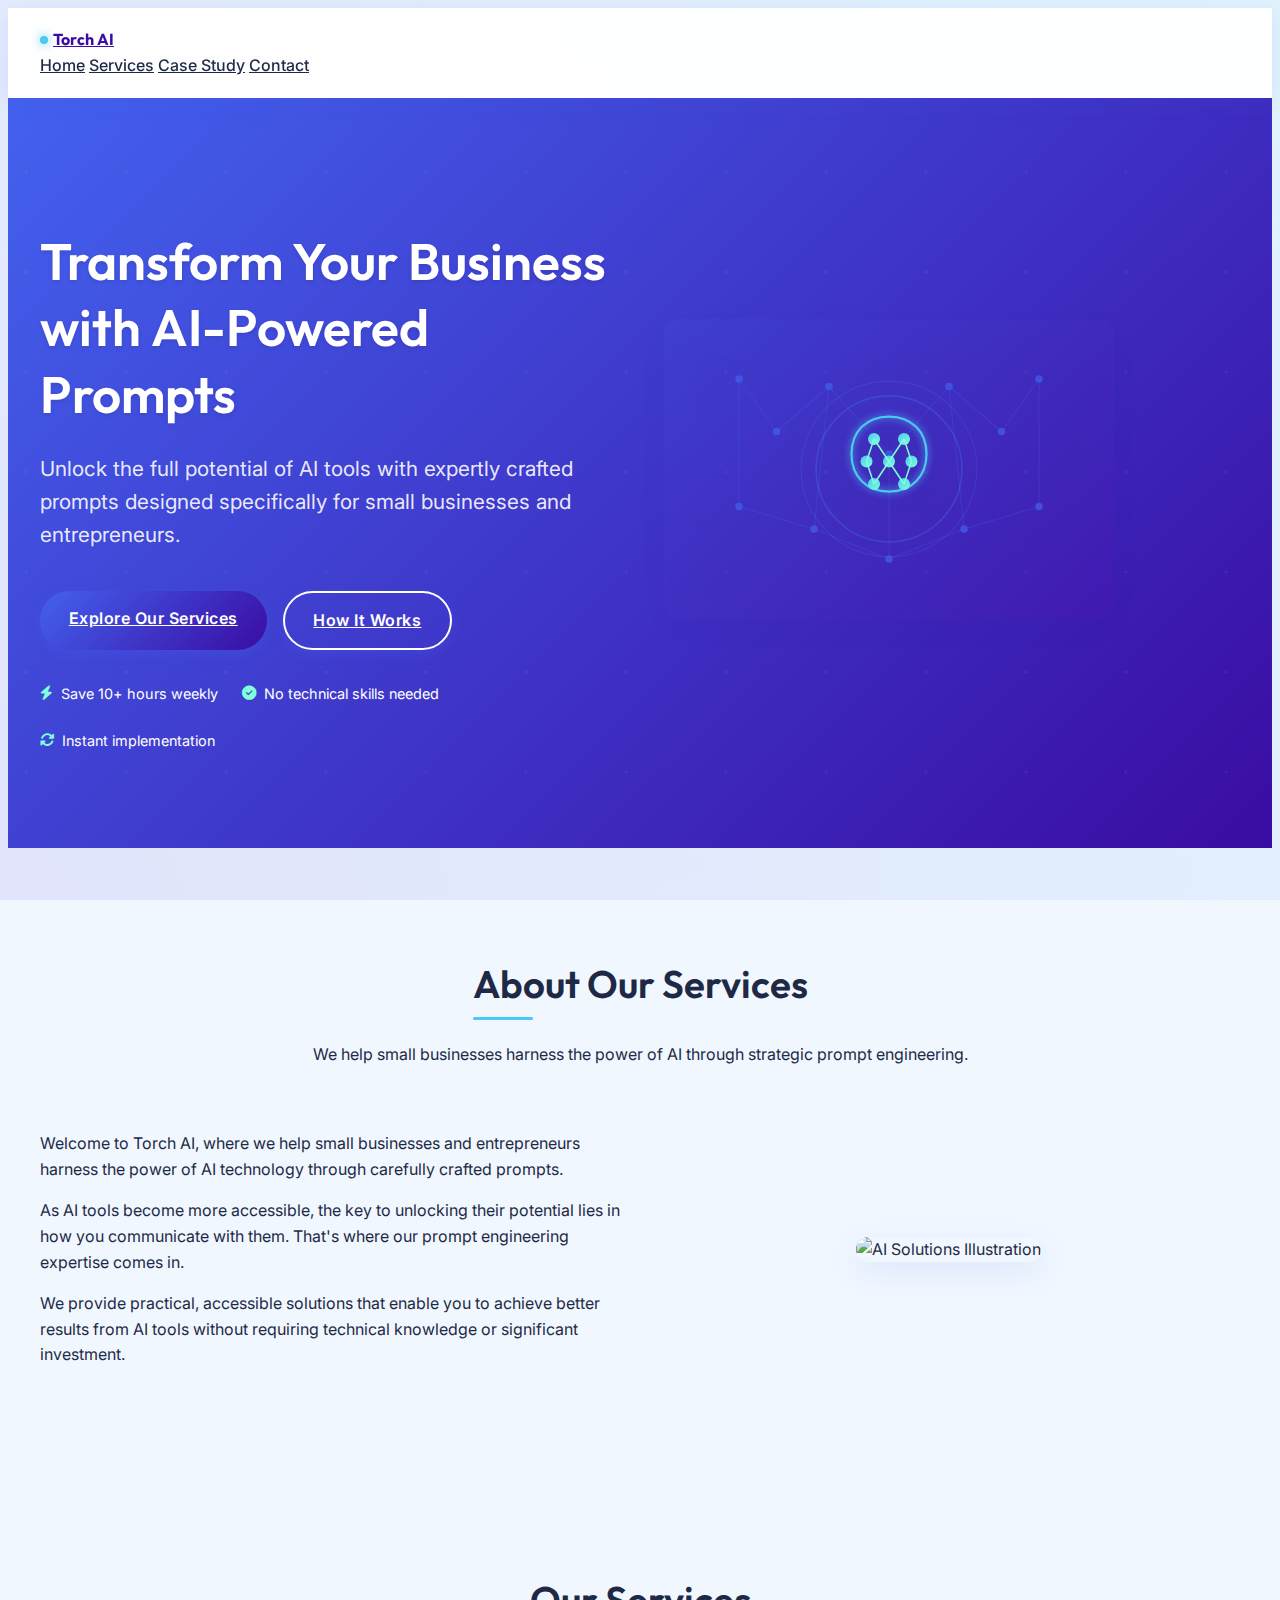
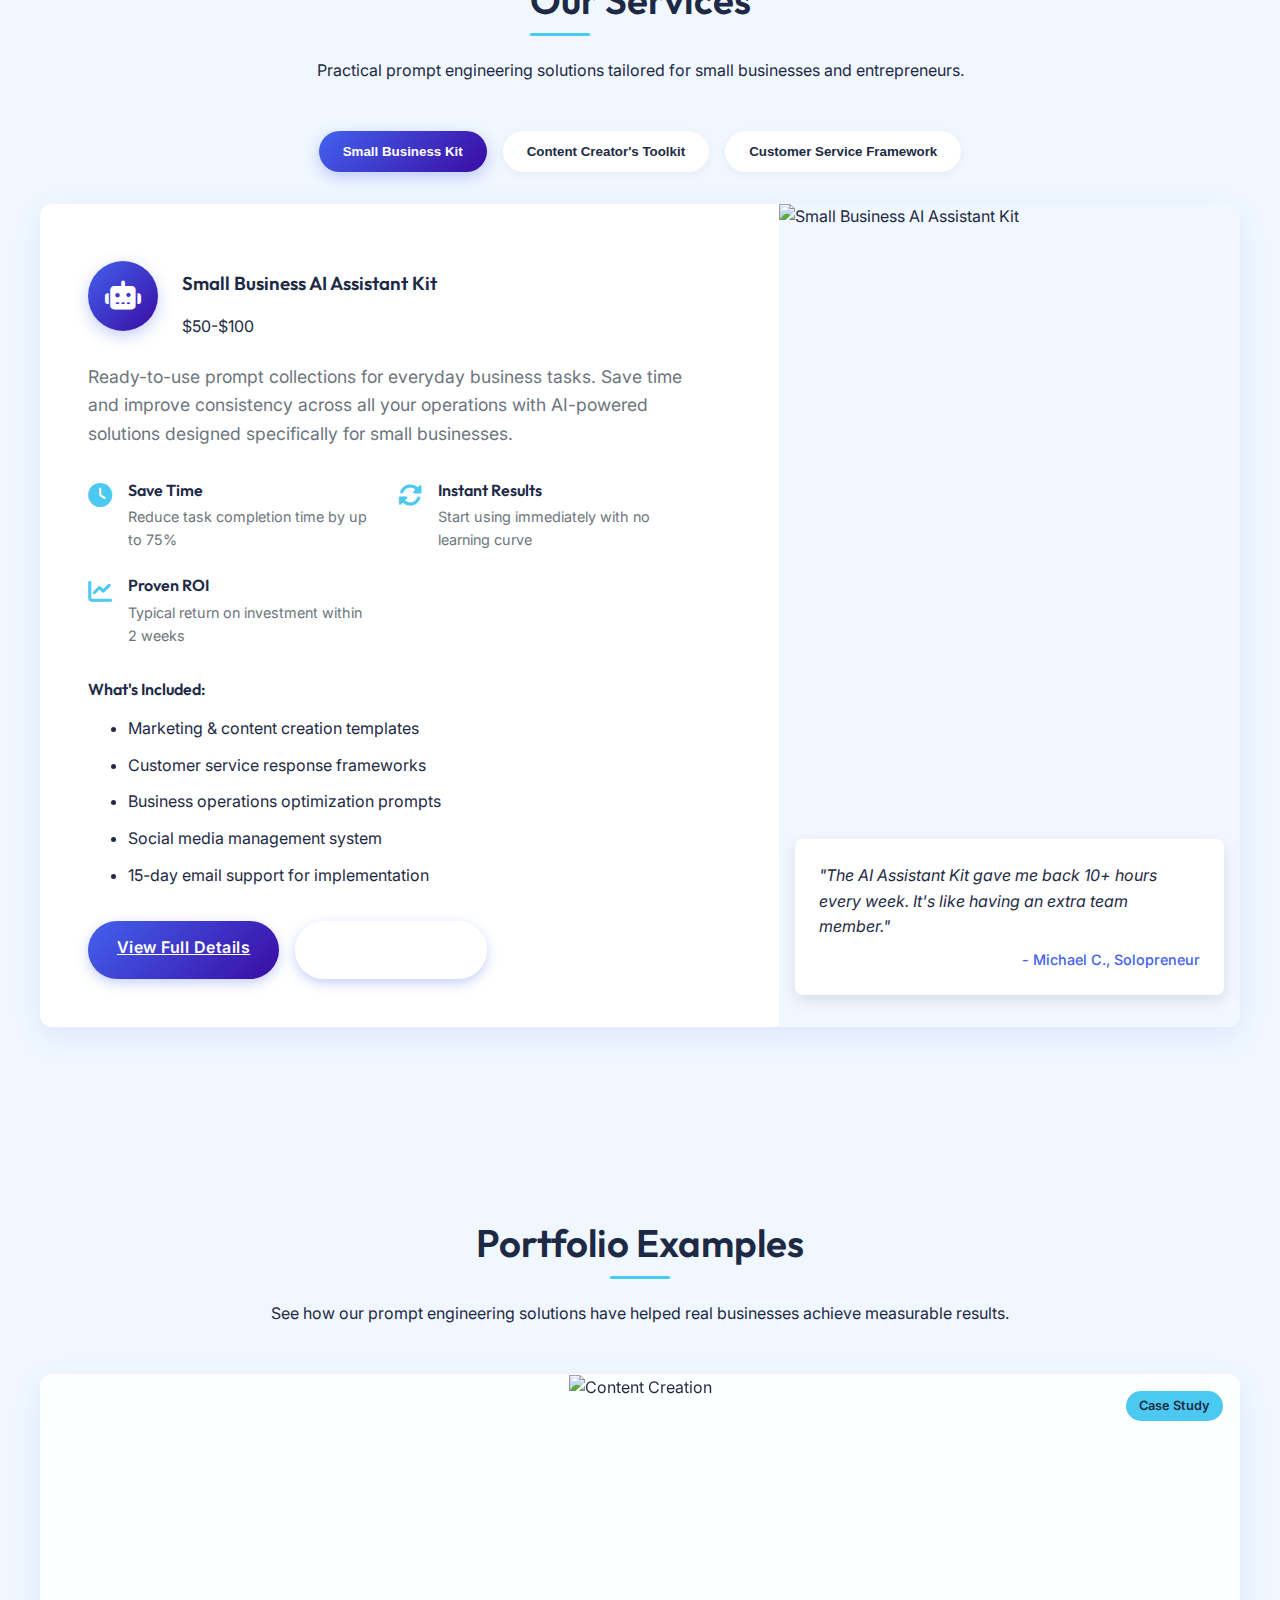
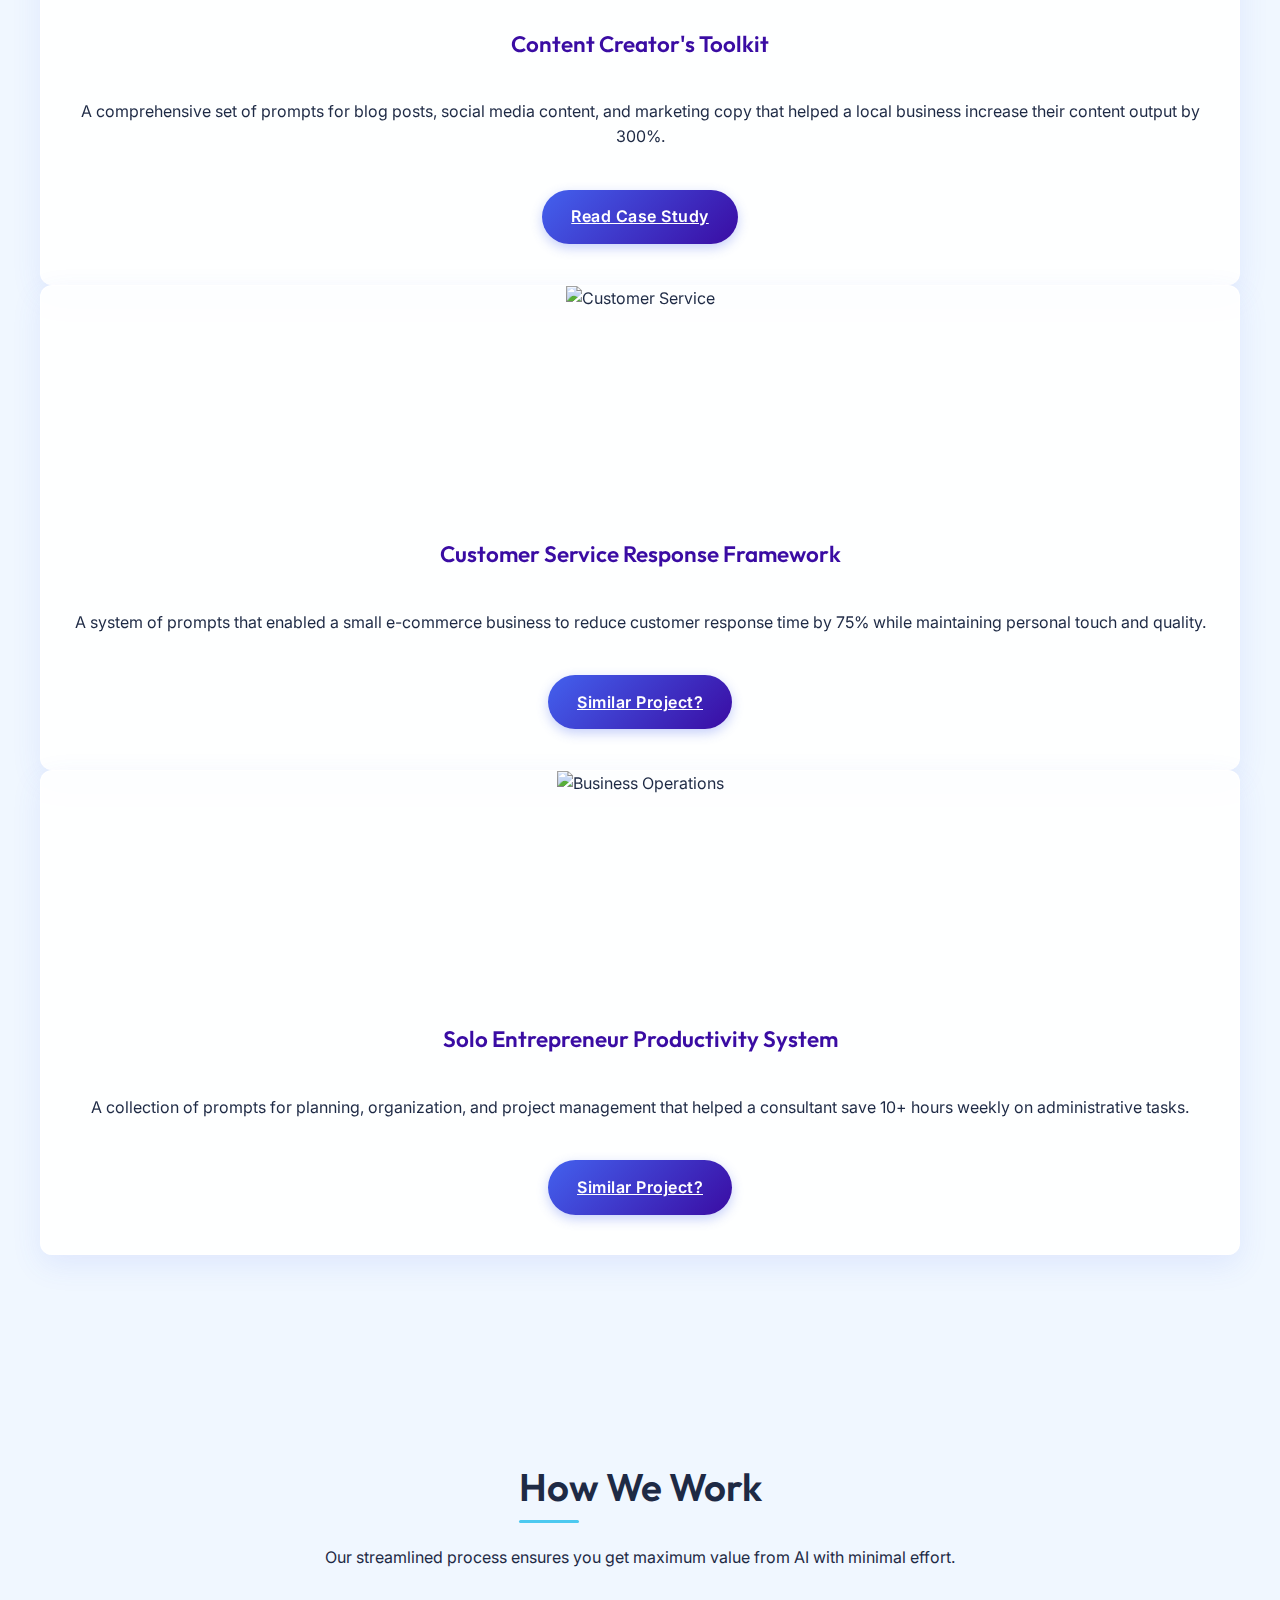
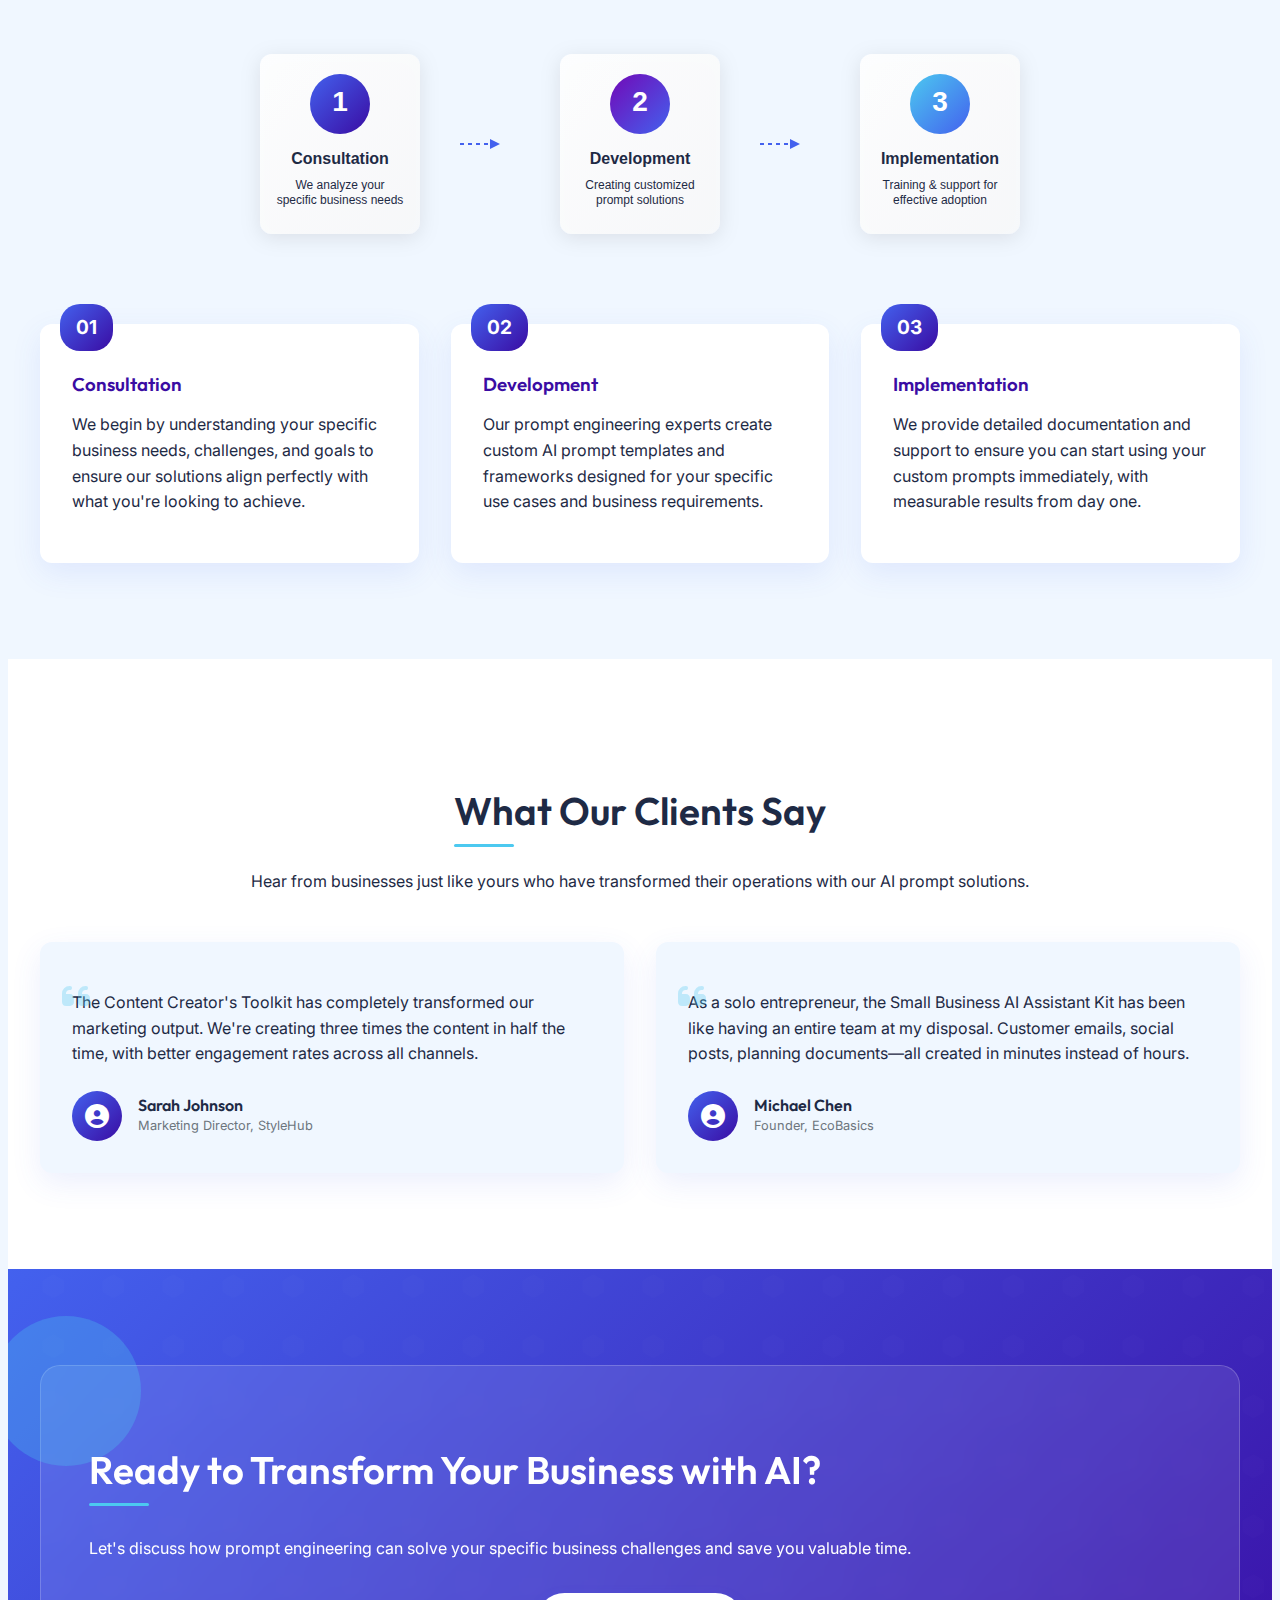
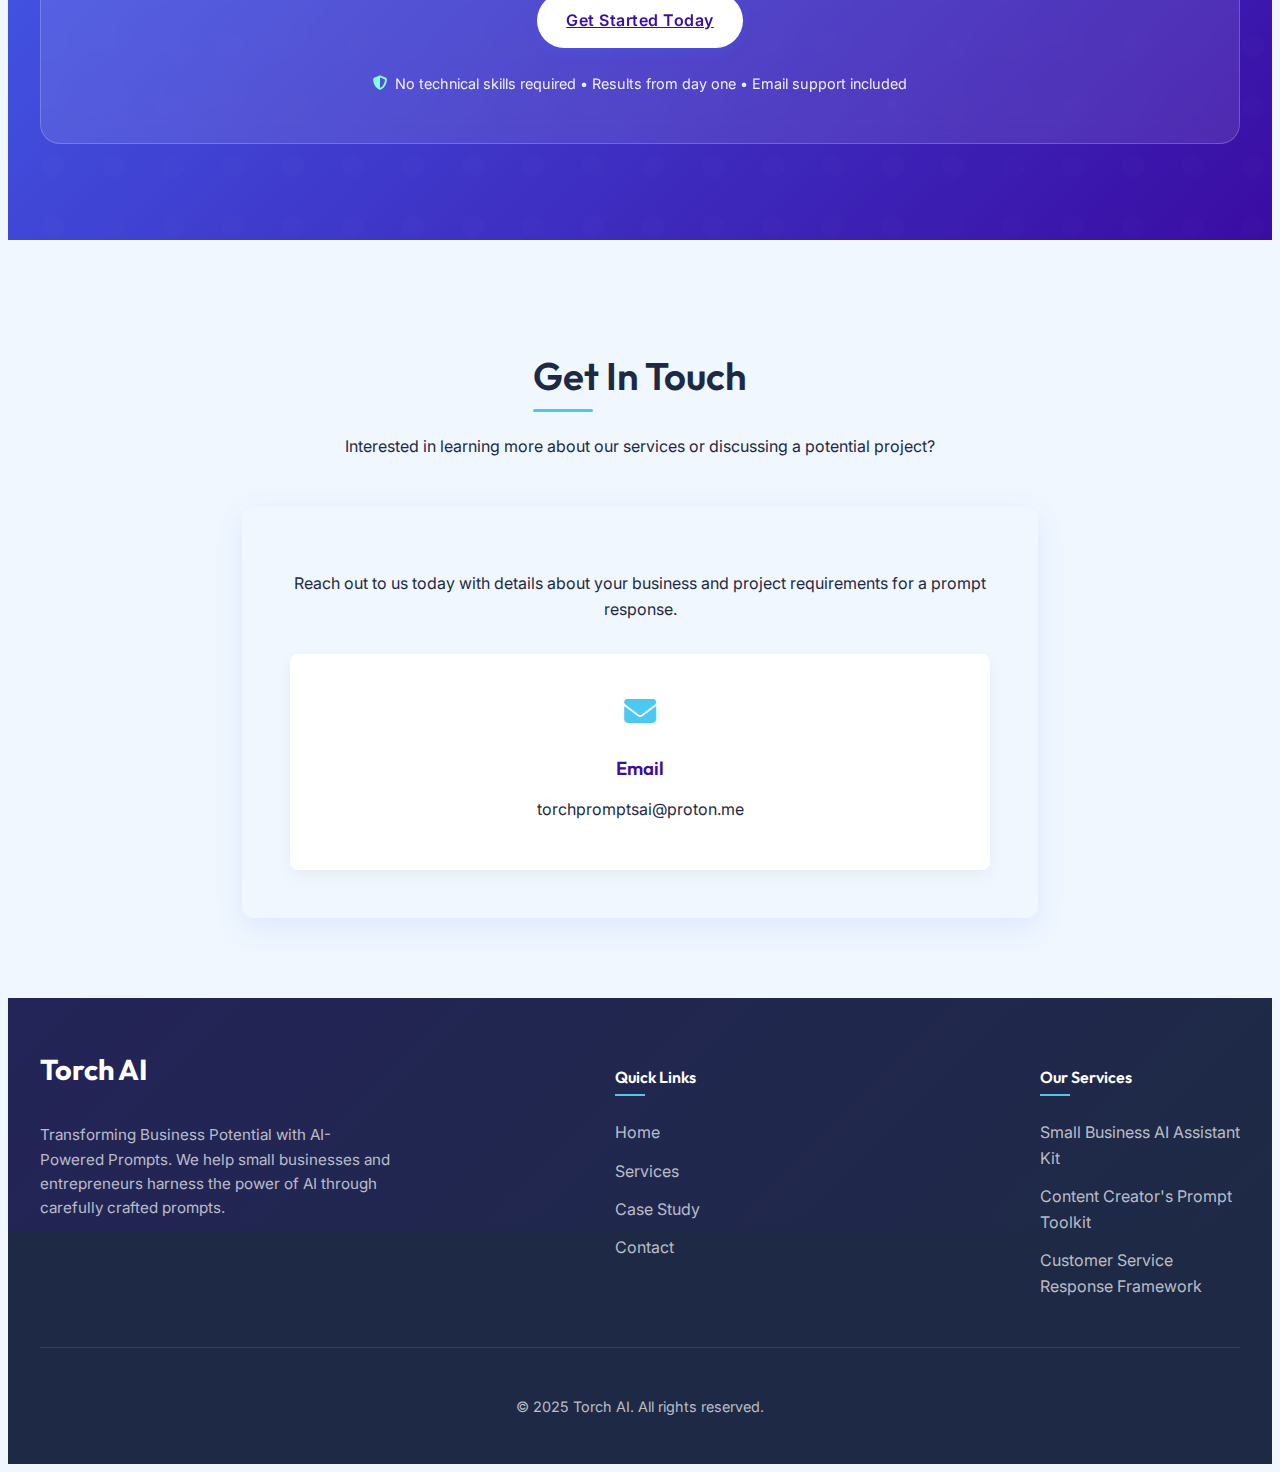
==== commit f338805d: "Enhance services section with interactive tabs and detailed service information" ====
--- a/index.html
+++ b/index.html
@@ -85,63 +85,204 @@
                 <h2>Our Services</h2>
                 <p>Practical prompt engineering solutions tailored for small businesses and entrepreneurs.</p>
             </div>
-            <div class="services-grid">
-                <div class="card service-card">
-                    <div class="card-body">
-                        <div class="service-icon">
-                            <i class="fas fa-robot"></i>
-                        </div>
-                        <div class="price-tag">$50-$100</div>
-                        <h3 class="card-title">Small Business AI Assistant Kit</h3>
-                        <p>Ready-to-use prompt collections for everyday business tasks.</p>
-                        <ul class="features-list">
-                            <li>Marketing & content creation</li>
-                            <li>Customer service responses</li>
-                            <li>Business operations</li>
-                            <li>Social media management</li>
-                        </ul>
-                        <div class="card-footer">
-                            <a href="services-and-pricing.html" class="btn">View Details</a>
+
+            <div class="service-tabs">
+                <div class="tab-buttons">
+                    <button class="tab-btn active" data-tab="tab1">Small Business Kit</button>
+                    <button class="tab-btn" data-tab="tab2">Content Creator's Toolkit</button>
+                    <button class="tab-btn" data-tab="tab3">Customer Service Framework</button>
+                </div>
+            </div>
+
+            <div class="services-container">
+                <!-- Tab 1 Content -->
+                <div class="service-tab-content active" id="tab1">
+                    <div class="service-showcase">
+                        <div class="service-info">
+                            <div class="service-header">
+                                <div class="service-icon-large">
+                                    <i class="fas fa-robot"></i>
+                                </div>
+                                <div>
+                                    <h3>Small Business AI Assistant Kit</h3>
+                                    <div class="price-tag">$50-$100</div>
+                                </div>
+                            </div>
+                            
+                            <p class="service-description">Ready-to-use prompt collections for everyday business tasks. Save time and improve consistency across all your operations with AI-powered solutions designed specifically for small businesses.</p>
+                            
+                            <div class="service-benefits">
+                                <div class="benefit-item">
+                                    <i class="fas fa-clock"></i>
+                                    <div>
+                                        <h4>Save Time</h4>
+                                        <p>Reduce task completion time by up to 75%</p>
+                                    </div>
+                                </div>
+                                <div class="benefit-item">
+                                    <i class="fas fa-sync-alt"></i>
+                                    <div>
+                                        <h4>Instant Results</h4>
+                                        <p>Start using immediately with no learning curve</p>
+                                    </div>
+                                </div>
+                                <div class="benefit-item">
+                                    <i class="fas fa-chart-line"></i>
+                                    <div>
+                                        <h4>Proven ROI</h4>
+                                        <p>Typical return on investment within 2 weeks</p>
+                                    </div>
+                                </div>
+                            </div>
+                            
+                            <h4 class="features-heading">What's Included:</h4>
+                            <ul class="features-list enhanced">
+                                <li>Marketing & content creation templates</li>
+                                <li>Customer service response frameworks</li>
+                                <li>Business operations optimization prompts</li>
+                                <li>Social media management system</li>
+                                <li>15-day email support for implementation</li>
+                            </ul>
+                            
+                            <div class="service-cta">
+                                <a href="services-and-pricing.html" class="btn">View Full Details</a>
+                                <a href="#contact" class="btn btn-outline">Request Sample</a>
+                            </div>
+                        </div>
+                        <div class="service-image">
+                            <img src="https://via.placeholder.com/600x800?text=AI+Assistant+Kit" alt="Small Business AI Assistant Kit">
+                            <div class="service-testimonial">
+                                <p>"The AI Assistant Kit gave me back 10+ hours every week. It's like having an extra team member."</p>
+                                <div class="mini-author">- Michael C., Solopreneur</div>
+                            </div>
                         </div>
                     </div>
                 </div>
                 
-                <div class="card service-card">
-                    <div class="card-body">
-                        <div class="service-icon">
-                            <i class="fas fa-pen-fancy"></i>
-                        </div>
-                        <div class="price-tag">$150-$250</div>
-                        <h3 class="card-title">Content Creator's Prompt Toolkit</h3>
-                        <p>Specialized prompt collection for engaging content creation.</p>
-                        <ul class="features-list">
-                            <li>Blog and article frameworks</li>
-                            <li>Social media content templates</li>
-                            <li>Email marketing sequences</li>
-                            <li>Content repurposing system</li>
-                        </ul>
-                        <div class="card-footer">
-                            <a href="services-and-pricing.html" class="btn">View Details</a>
+                <!-- Tab 2 Content -->
+                <div class="service-tab-content" id="tab2">
+                    <div class="service-showcase">
+                        <div class="service-info">
+                            <div class="service-header">
+                                <div class="service-icon-large">
+                                    <i class="fas fa-pen-fancy"></i>
+                                </div>
+                                <div>
+                                    <h3>Content Creator's Prompt Toolkit</h3>
+                                    <div class="price-tag">$150-$250</div>
+                                </div>
+                            </div>
+                            
+                            <p class="service-description">Specialized prompt collection for engaging content creation. Triple your content output while maintaining brand voice and improving engagement across all your marketing channels.</p>
+                            
+                            <div class="service-benefits">
+                                <div class="benefit-item">
+                                    <i class="fas fa-file-alt"></i>
+                                    <div>
+                                        <h4>More Content</h4>
+                                        <p>Create 3x more content in half the time</p>
+                                    </div>
+                                </div>
+                                <div class="benefit-item">
+                                    <i class="fas fa-thumbs-up"></i>
+                                    <div>
+                                        <h4>Better Engagement</h4>
+                                        <p>Improve audience interaction by 50%+</p>
+                                    </div>
+                                </div>
+                                <div class="benefit-item">
+                                    <i class="fas fa-bullhorn"></i>
+                                    <div>
+                                        <h4>Consistent Voice</h4>
+                                        <p>Maintain brand identity across all channels</p>
+                                    </div>
+                                </div>
+                            </div>
+                            
+                            <h4 class="features-heading">What's Included:</h4>
+                            <ul class="features-list enhanced">
+                                <li>Blog and article frameworks with SEO optimization</li>
+                                <li>Social media content templates for all platforms</li>
+                                <li>Email marketing sequence generators</li>
+                                <li>Content repurposing system</li>
+                                <li>21-day email support and implementation guidance</li>
+                            </ul>
+                            
+                            <div class="service-cta">
+                                <a href="services-and-pricing.html" class="btn">View Full Details</a>
+                                <a href="#contact" class="btn btn-outline">Request Sample</a>
+                            </div>
+                        </div>
+                        <div class="service-image">
+                            <img src="https://via.placeholder.com/600x800?text=Content+Creator+Toolkit" alt="Content Creator's Prompt Toolkit">
+                            <div class="service-testimonial">
+                                <p>"We've tripled our blog output and doubled our social engagement since implementing this toolkit."</p>
+                                <div class="mini-author">- Sarah J., Marketing Director</div>
+                            </div>
                         </div>
                     </div>
                 </div>
                 
-                <div class="card service-card">
-                    <div class="card-body">
-                        <div class="service-icon">
-                            <i class="fas fa-comments"></i>
-                        </div>
-                        <div class="price-tag">$200-$300</div>
-                        <h3 class="card-title">Customer Service Response Framework</h3>
-                        <p>Comprehensive system for consistent, personalized customer communications.</p>
-                        <ul class="features-list">
-                            <li>Response templates for common scenarios</li>
-                            <li>Tone adaptation framework</li>
-                            <li>Escalation handling prompts</li>
-                            <li>Social media response templates</li>
-                        </ul>
-                        <div class="card-footer">
-                            <a href="services-and-pricing.html" class="btn">View Details</a>
+                <!-- Tab 3 Content -->
+                <div class="service-tab-content" id="tab3">
+                    <div class="service-showcase">
+                        <div class="service-info">
+                            <div class="service-header">
+                                <div class="service-icon-large">
+                                    <i class="fas fa-comments"></i>
+                                </div>
+                                <div>
+                                    <h3>Customer Service Response Framework</h3>
+                                    <div class="price-tag">$200-$300</div>
+                                </div>
+                            </div>
+                            
+                            <p class="service-description">Comprehensive system for consistent, personalized customer communications. Reduce response time while improving satisfaction and maintaining your unique brand voice.</p>
+                            
+                            <div class="service-benefits">
+                                <div class="benefit-item">
+                                    <i class="fas fa-heartbeat"></i>
+                                    <div>
+                                        <h4>Faster Response</h4>
+                                        <p>Cut response time by up to 80%</p>
+                                    </div>
+                                </div>
+                                <div class="benefit-item">
+                                    <i class="fas fa-smile"></i>
+                                    <div>
+                                        <h4>Higher Satisfaction</h4>
+                                        <p>Improve customer satisfaction scores</p>
+                                    </div>
+                                </div>
+                                <div class="benefit-item">
+                                    <i class="fas fa-users"></i>
+                                    <div>
+                                        <h4>Team Consistency</h4>
+                                        <p>Ensure all team members sound like your best</p>
+                                    </div>
+                                </div>
+                            </div>
+                            
+                            <h4 class="features-heading">What's Included:</h4>
+                            <ul class="features-list enhanced">
+                                <li>Response templates for common scenarios</li>
+                                <li>Tone adaptation framework for brand consistency</li>
+                                <li>Escalation handling prompts for difficult situations</li>
+                                <li>Social media response templates</li>
+                                <li>30-day email support and implementation assistance</li>
+                            </ul>
+                            
+                            <div class="service-cta">
+                                <a href="services-and-pricing.html" class="btn">View Full Details</a>
+                                <a href="#contact" class="btn btn-outline">Request Sample</a>
+                            </div>
+                        </div>
+                        <div class="service-image">
+                            <img src="https://via.placeholder.com/600x800?text=Customer+Service+Framework" alt="Customer Service Response Framework">
+                            <div class="service-testimonial">
+                                <p>"Customer response time dropped from 24 hours to under 2 hours, and our satisfaction scores increased by 35%."</p>
+                                <div class="mini-author">- Alex T., Customer Experience Manager</div>
+                            </div>
                         </div>
                     </div>
                 </div>
--- a/css/enhanced.css
+++ b/css/enhanced.css
@@ -125,6 +125,194 @@
     margin-top: 1rem;
     margin-bottom: 1rem;
     color: var(--primary-dark);
+}
+
+/* Enhanced Services Section */
+.service-tabs {
+    margin: 2rem 0;
+}
+
+.tab-buttons {
+    display: flex;
+    justify-content: center;
+    gap: 1rem;
+    flex-wrap: wrap;
+    margin-bottom: 2rem;
+}
+
+.tab-btn {
+    background: white;
+    border: none;
+    padding: 0.8rem 1.5rem;
+    border-radius: 50px;
+    font-weight: 600;
+    cursor: pointer;
+    transition: all 0.3s ease;
+    box-shadow: 0 2px 10px rgba(0, 0, 0, 0.05);
+    color: var(--dark);
+}
+
+.tab-btn:hover {
+    transform: translateY(-3px);
+    box-shadow: 0 5px 15px rgba(0, 0, 0, 0.1);
+}
+
+.tab-btn.active {
+    background: var(--primary-gradient);
+    color: white;
+    box-shadow: 0 5px 15px rgba(67, 97, 238, 0.3);
+}
+
+.service-tab-content {
+    display: none;
+}
+
+.service-tab-content.active {
+    display: block;
+    animation: fadeIn 0.5s ease;
+}
+
+@keyframes fadeIn {
+    from { opacity: 0; transform: translateY(20px); }
+    to { opacity: 1; transform: translateY(0); }
+}
+
+.service-showcase {
+    display: grid;
+    grid-template-columns: 1.5fr 1fr;
+    gap: 3rem;
+    background: white;
+    border-radius: 12px;
+    overflow: hidden;
+    box-shadow: var(--card-shadow);
+}
+
+.service-info {
+    padding: 3rem;
+}
+
+.service-header {
+    display: flex;
+    align-items: center;
+    gap: 1.5rem;
+    margin-bottom: 1.5rem;
+}
+
+.service-icon-large {
+    width: 70px;
+    height: 70px;
+    border-radius: 50%;
+    background: var(--primary-gradient);
+    display: flex;
+    align-items: center;
+    justify-content: center;
+    box-shadow: 0 5px 15px rgba(67, 97, 238, 0.3);
+}
+
+.service-icon-large i {
+    font-size: 1.8rem;
+    color: white;
+}
+
+.service-description {
+    font-size: 1.1rem;
+    color: #6c757d;
+    margin-bottom: 2rem;
+}
+
+.service-benefits {
+    display: grid;
+    grid-template-columns: repeat(auto-fit, minmax(200px, 1fr));
+    gap: 1.5rem;
+    margin-bottom: 2rem;
+}
+
+.benefit-item {
+    display: flex;
+    align-items: flex-start;
+    gap: 1rem;
+}
+
+.benefit-item i {
+    font-size: 1.5rem;
+    color: var(--accent);
+    margin-top: 0.2rem;
+}
+
+.benefit-item h4 {
+    margin: 0 0 0.3rem 0;
+    font-size: 1rem;
+    color: var(--dark);
+}
+
+.benefit-item p {
+    margin: 0;
+    font-size: 0.9rem;
+    color: #6c757d;
+}
+
+.features-heading {
+    margin: 2rem 0 1rem;
+    color: var(--dark);
+}
+
+.features-list.enhanced {
+    margin-bottom: 2rem;
+}
+
+.features-list.enhanced li {
+    margin-bottom: 0.7rem;
+    font-size: 1rem;
+}
+
+.service-cta {
+    display: flex;
+    gap: 1rem;
+    margin-top: 2rem;
+}
+
+.service-image {
+    position: relative;
+    background: var(--bg);
+    display: flex;
+    align-items: center;
+    justify-content: center;
+    overflow: hidden;
+}
+
+.service-image img {
+    width: 100%;
+    height: 100%;
+    object-fit: cover;
+    transition: all 0.5s ease;
+}
+
+.service-image:hover img {
+    transform: scale(1.05);
+}
+
+.service-testimonial {
+    position: absolute;
+    bottom: 2rem;
+    left: 1rem;
+    right: 1rem;
+    background: rgba(255, 255, 255, 0.95);
+    padding: 1.5rem;
+    border-radius: 8px;
+    box-shadow: 0 5px 15px rgba(0, 0, 0, 0.1);
+}
+
+.service-testimonial p {
+    margin: 0 0 0.5rem 0;
+    font-style: italic;
+    color: var(--dark);
+}
+
+.mini-author {
+    text-align: right;
+    font-weight: 500;
+    color: var(--primary);
+    font-size: 0.9rem;
 }
 
 /* Testimonials Section */
@@ -286,6 +474,22 @@
     .process-cards {
         grid-template-columns: 1fr;
     }
+    
+    .service-showcase {
+        grid-template-columns: 1fr;
+    }
+    
+    .service-info {
+        padding: 2rem;
+    }
+    
+    .service-image {
+        min-height: 300px;
+    }
+    
+    .service-benefits {
+        grid-template-columns: 1fr;
+    }
 }
 
 @media (max-width: 768px) {
@@ -304,6 +508,31 @@
     
     .testimonial-slider {
         grid-template-columns: 1fr;
+    }
+    
+    .service-header {
+        flex-direction: column;
+        align-items: flex-start;
+        text-align: center;
+    }
+    
+    .service-icon-large {
+        margin: 0 auto 1rem;
+    }
+    
+    .service-cta {
+        flex-direction: column;
+    }
+    
+    .tab-buttons {
+        flex-direction: column;
+        align-items: center;
+    }
+    
+    .tab-btn {
+        width: 100%;
+        max-width: 300px;
+        text-align: center;
     }
 }
 
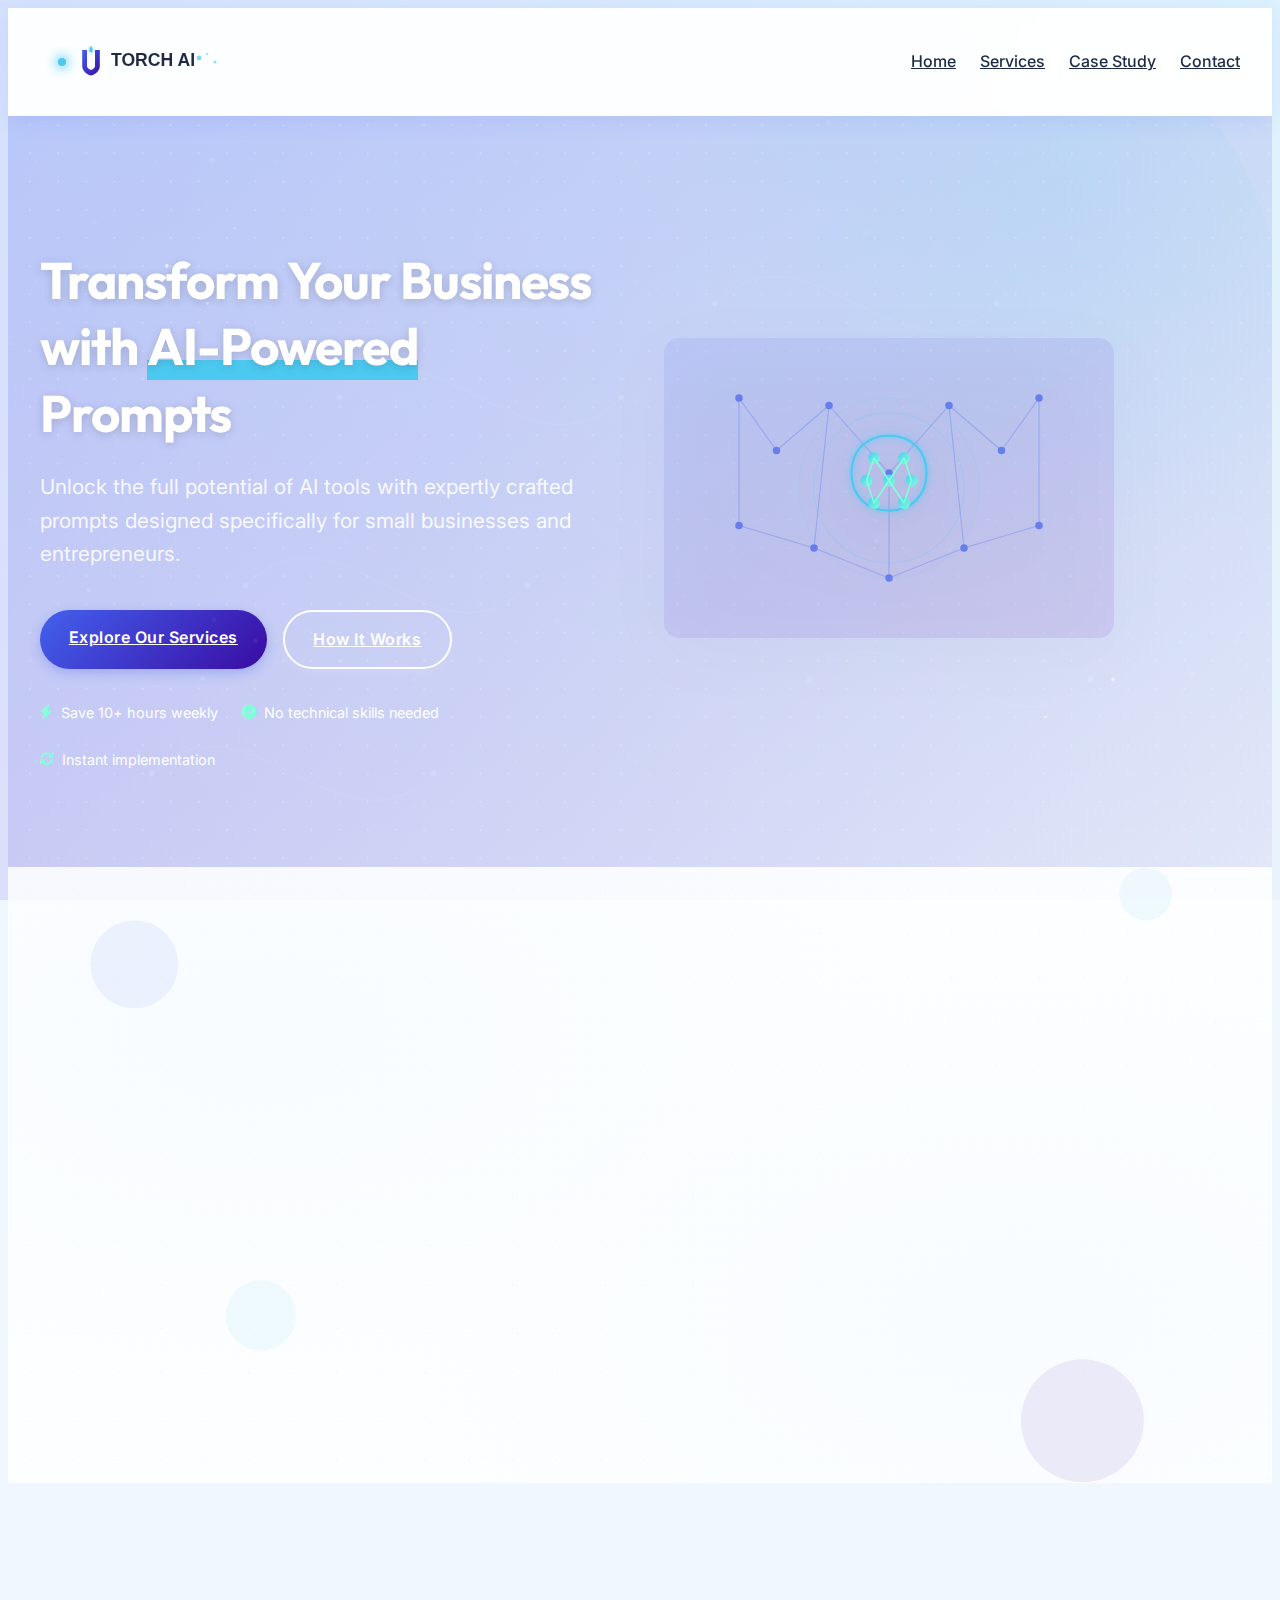
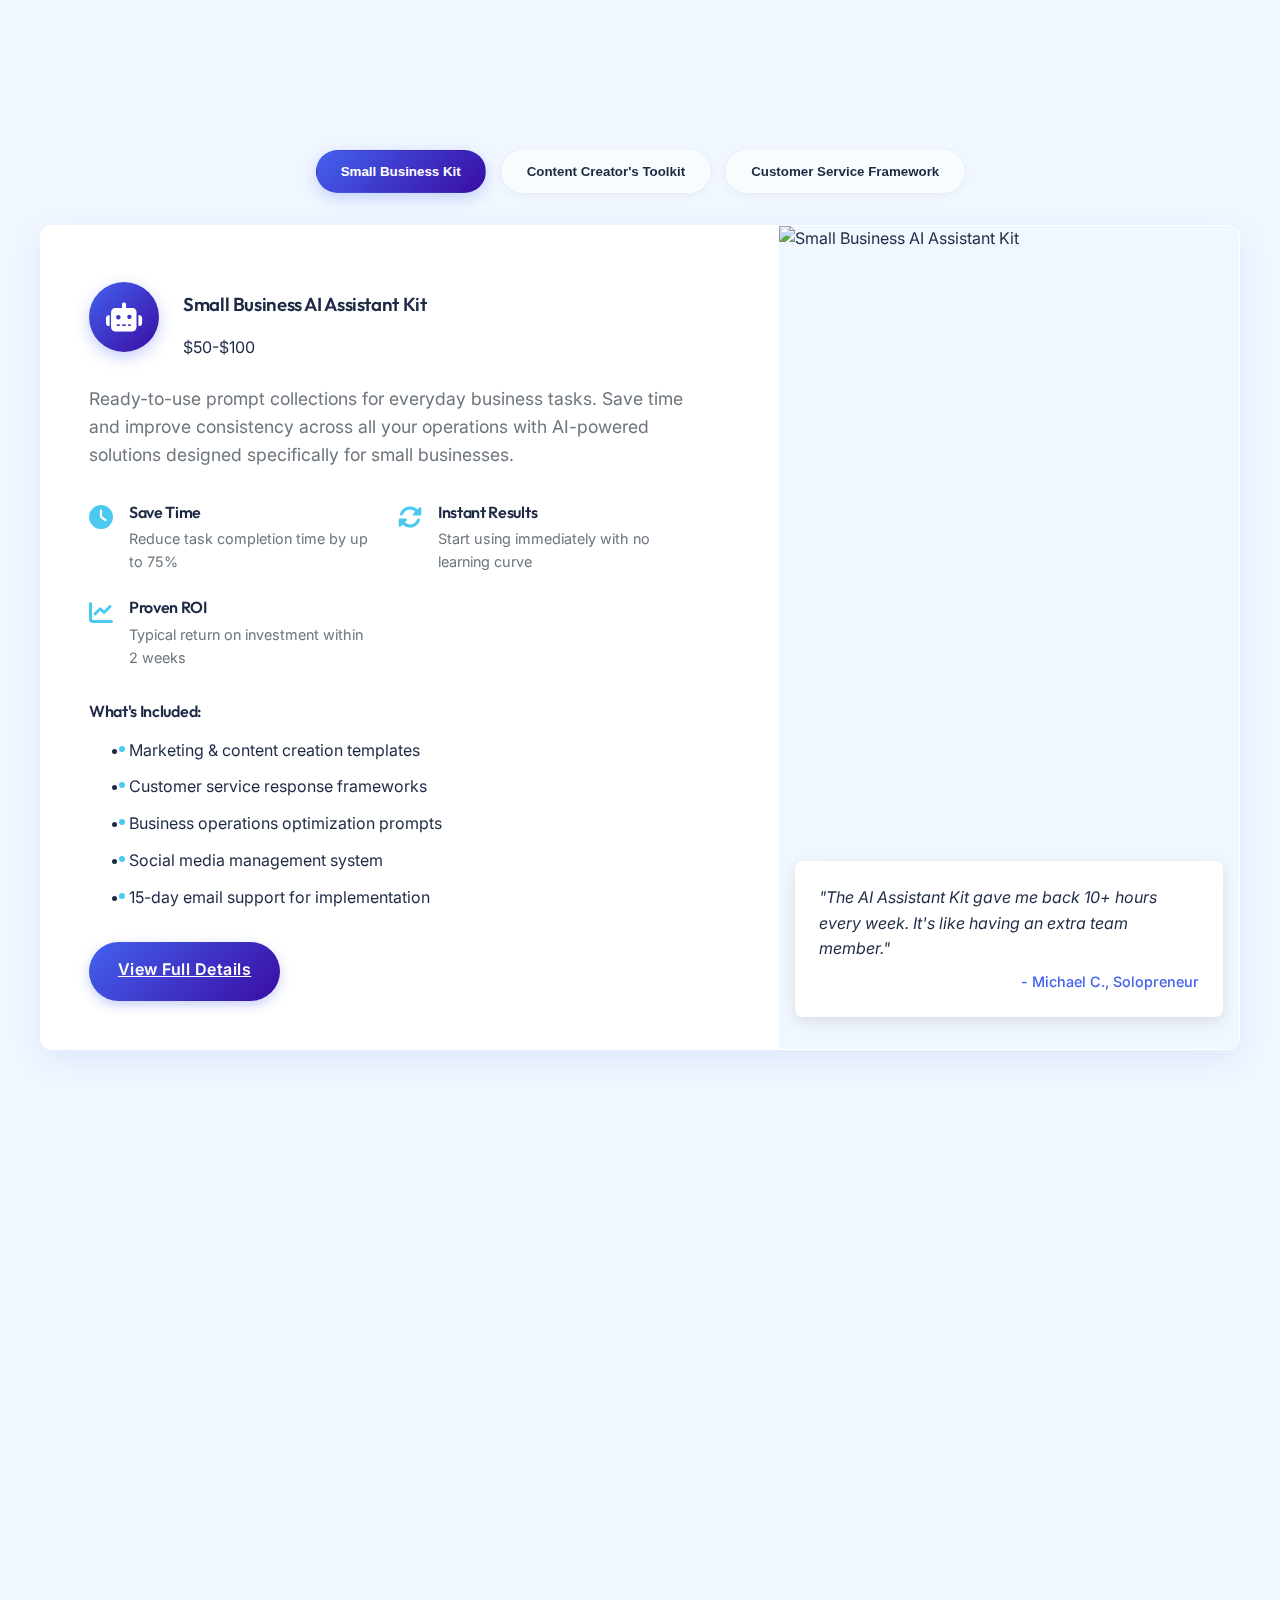
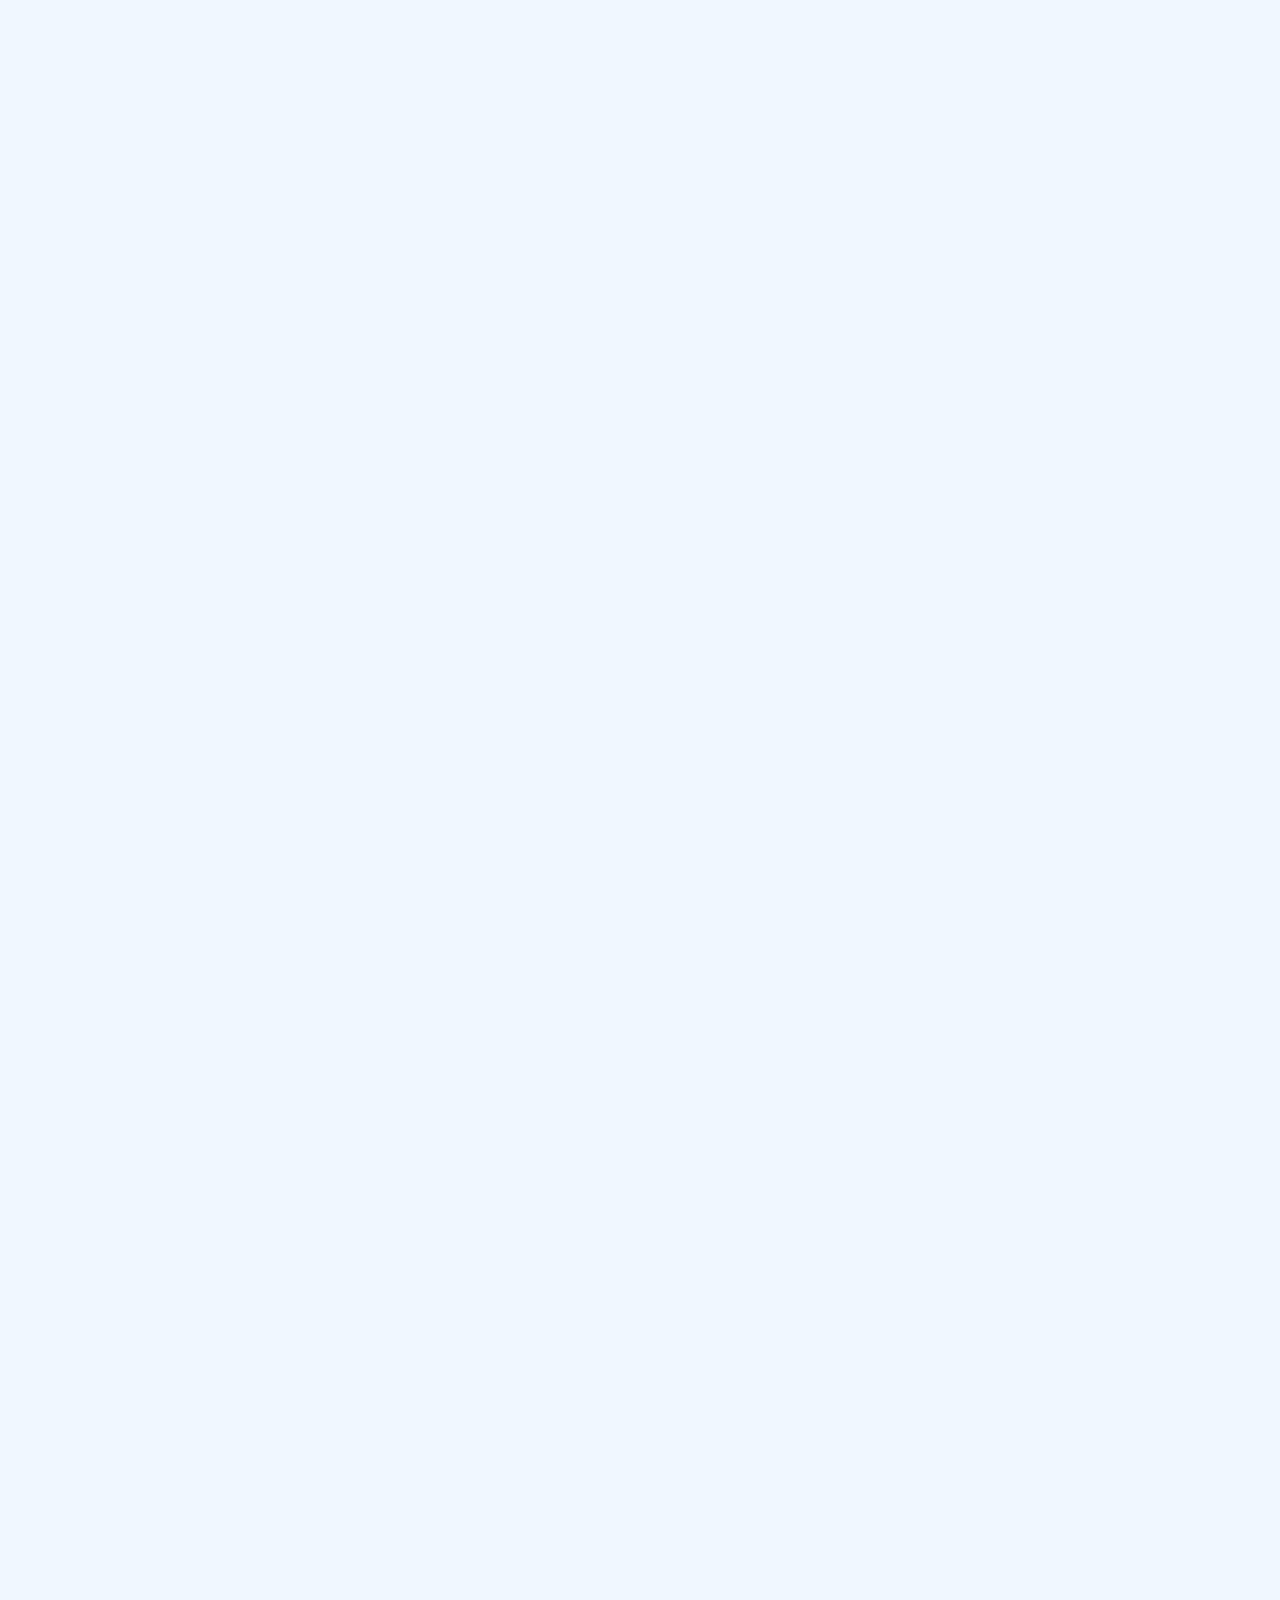
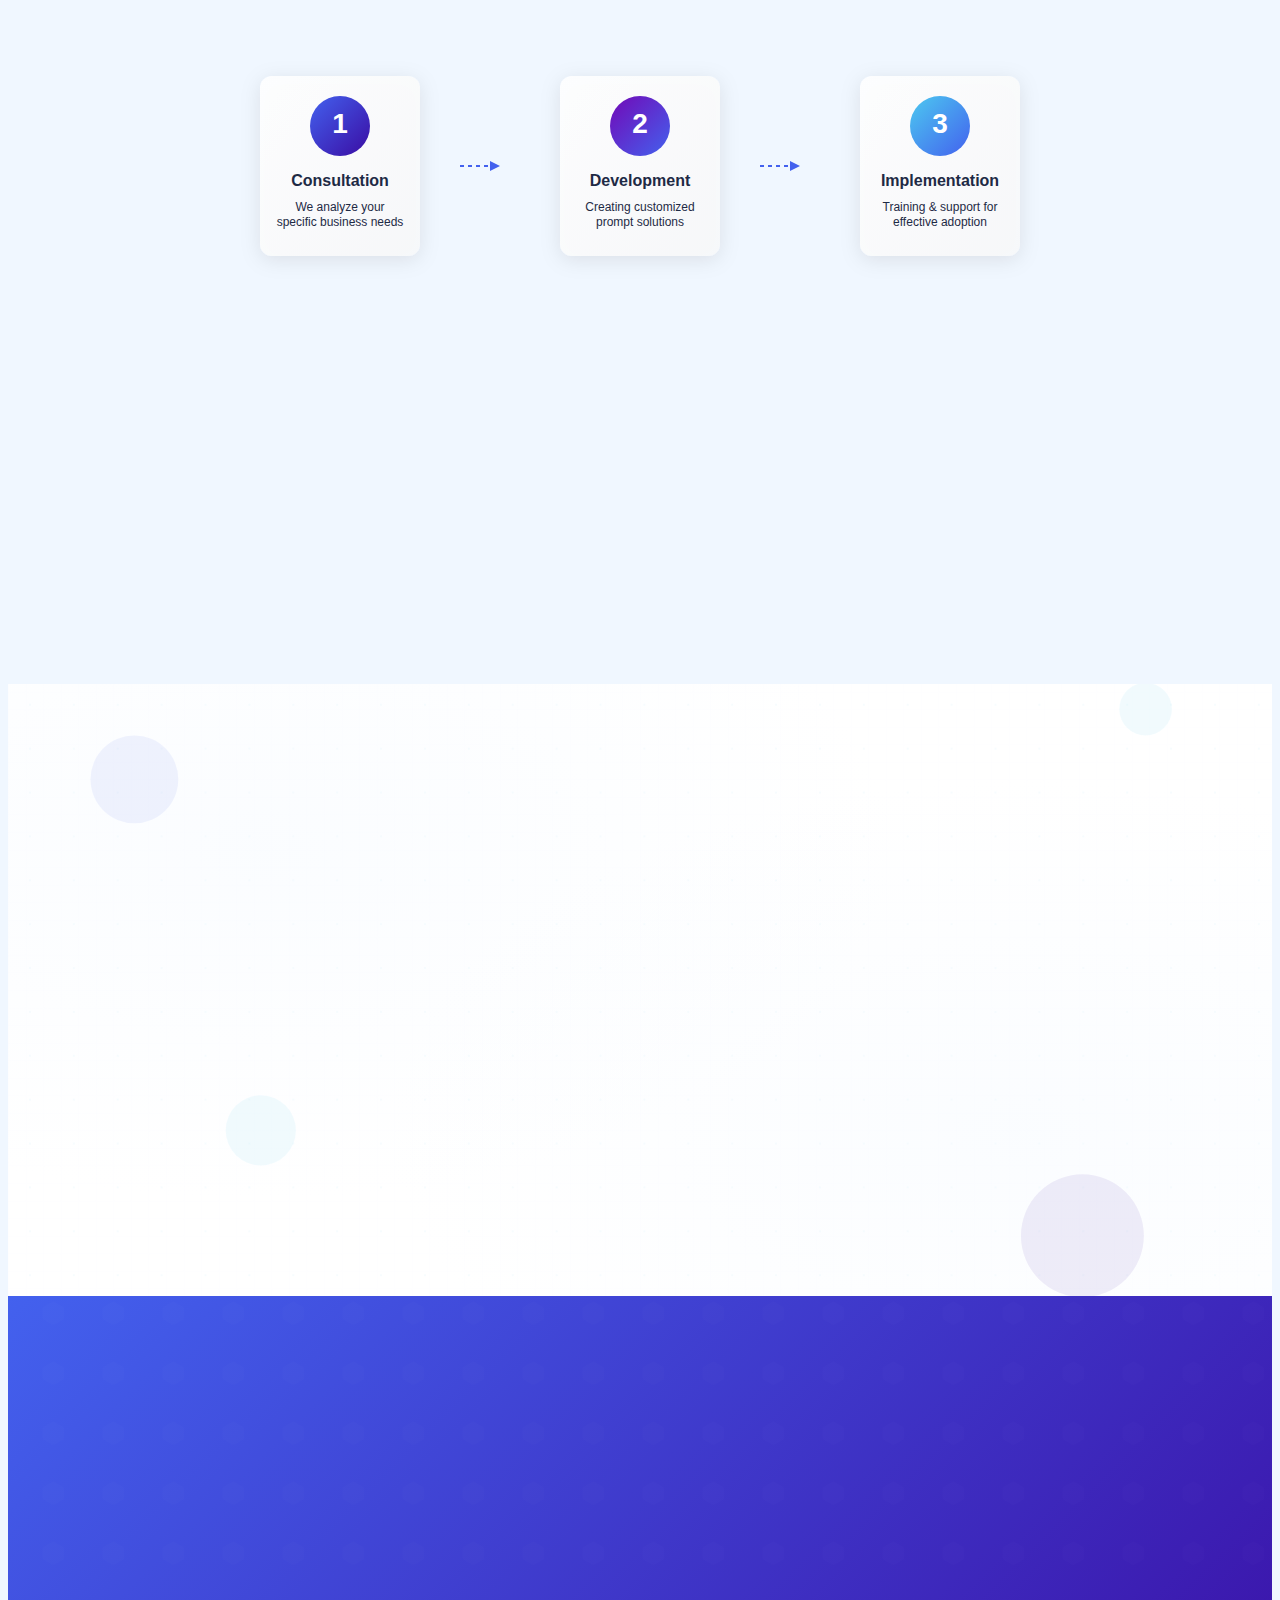
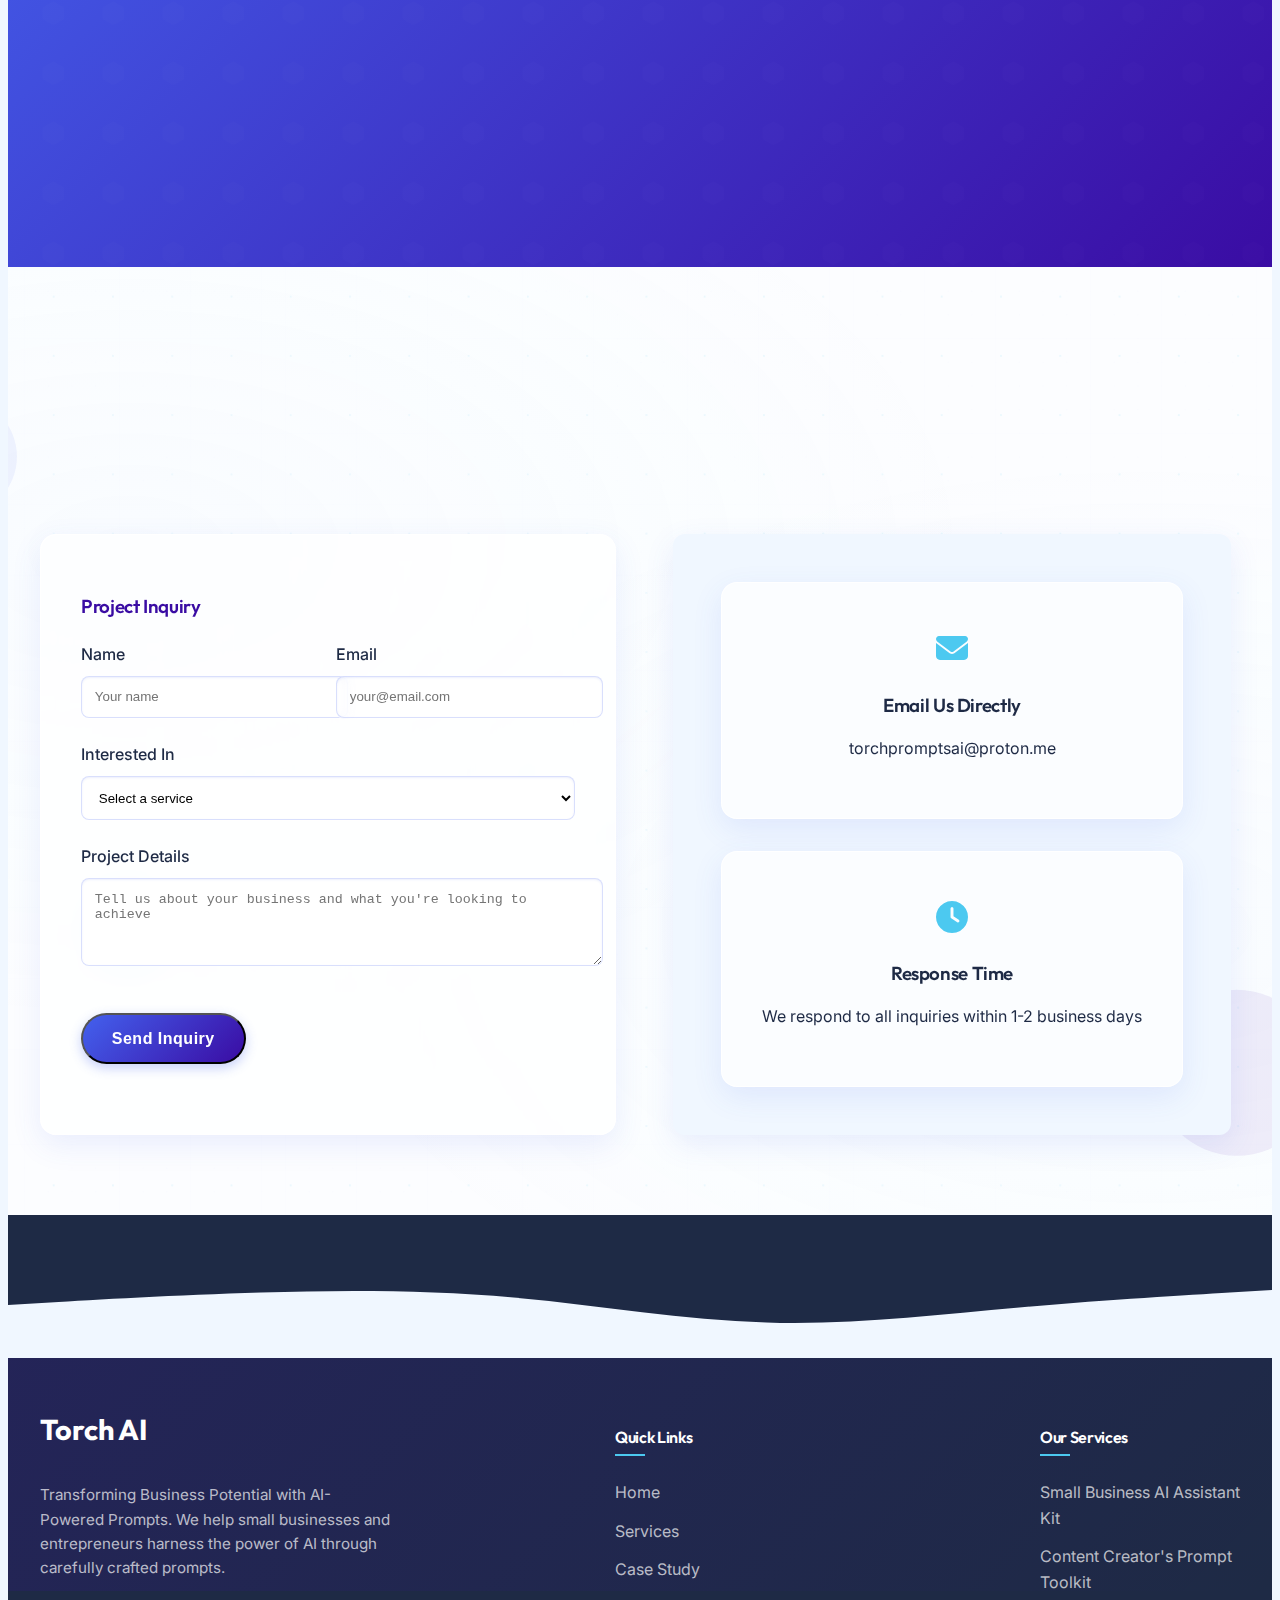
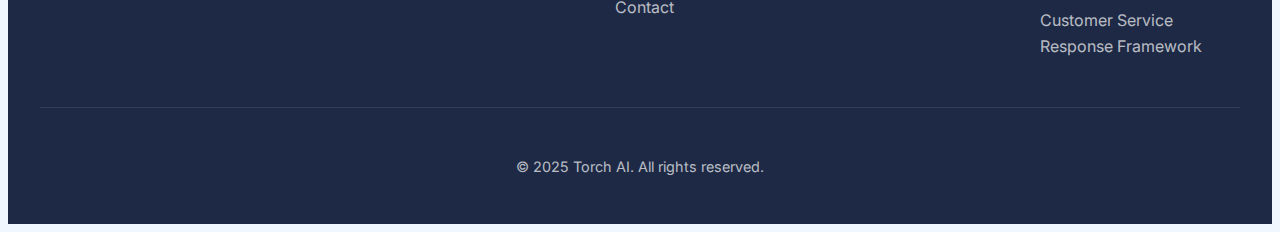
==== commit 918ccee2: "Comprehensive website aesthetic enhancement: added refined CSS, micro-interactions, SVG assets, and " ====
--- a/index.html
+++ b/index.html
@@ -4,17 +4,38 @@
     <meta charset="UTF-8">
     <meta name="viewport" content="width=device-width, initial-scale=1.0">
     <title>Torch AI | Prompt Engineering Services</title>
+    <link rel="icon" href="images/favicon.svg" type="image/svg+xml">
     <link rel="stylesheet" href="css/main.css">
     <link rel="stylesheet" href="css/additions.css">
     <link rel="stylesheet" href="css/enhanced.css">
+    <link rel="stylesheet" href="css/refined.css">
+    <link rel="stylesheet" href="css/loader.css">
     <link rel="stylesheet" href="https://cdnjs.cloudflare.com/ajax/libs/font-awesome/6.4.0/css/all.min.css">
+    <link rel="preconnect" href="https://fonts.googleapis.com">
+    <link rel="preconnect" href="https://fonts.gstatic.com" crossorigin>
+    <link href="https://fonts.googleapis.com/css2?family=Outfit:wght@300;400;500;600;700&family=Inter:wght@300;400;500;600;700&display=swap" rel="stylesheet">
 </head>
 <body>
+    <!-- Page Loader -->
+    <div class="page-loader">
+        <div class="loader-content">
+            <div class="loader-icon">
+                <div class="loader-circle"></div>
+                <div class="loader-circle"></div>
+                <div class="loader-circle"></div>
+            </div>
+            <div class="loader-text">
+                Loading <span class="loader-brand">Torch AI</span><span class="loader-dots"></span>
+            </div>
+        </div>
+    </div>
     <!-- Header Section -->
     <header>
         <div class="container">
             <nav class="navbar">
-                <a href="index.html" class="logo">Torch AI</a>
+                <a href="index.html" class="logo" style="display: flex; align-items: center; text-decoration: none;">
+                    <img src="images/logo.svg" alt="Torch AI Logo" style="height: 40px;">
+                </a>
                 <div class="nav-links">
                     <a href="index.html">Home</a>
                     <a href="services-and-pricing.html">Services</a>
@@ -26,7 +47,7 @@
     </header>
     
     <!-- Hero Section -->
-    <section class="hero">
+    <section class="hero" style="background-image: url('images/hero-pattern.svg'); background-size: cover; background-position: center;">
         <div class="container">
             <div class="hero-grid">
                 <div class="hero-content">
@@ -59,7 +80,7 @@
     </section>
     
     <!-- About Section -->
-    <section class="about" id="about">
+    <section class="about" id="about" style="background-image: url('images/light-pattern.svg'); background-size: cover; background-position: center;">
         <div class="container">
             <div class="section-intro">
                 <h2>About Our Services</h2>
@@ -372,7 +393,7 @@
     </section>
     
     <!-- Testimonial Section -->
-    <section class="testimonials">
+    <section class="testimonials" style="background-image: url('images/light-pattern.svg'); background-size: cover; background-position: center;">
         <div class="container">
             <div class="section-intro">
                 <h2>What Our Clients Say</h2>
@@ -433,25 +454,72 @@
     </section>
     
     <!-- Contact Section -->
-    <section class="contact" id="contact">
+    <section class="contact" id="contact" style="background-image: url('images/light-pattern.svg'); background-size: cover; background-position: center;">
         <div class="container">
             <div class="section-intro">
                 <h2>Get In Touch</h2>
                 <p>Interested in learning more about our services or discussing a potential project?</p>
             </div>
-            <div class="contact-info">
-                <p>Reach out to us today with details about your business and project requirements for a prompt response.</p>
+            <div class="contact-container" style="display: grid; grid-template-columns: 1fr 1fr; gap: 3rem; margin-top: 2rem;">
+                <div class="contact-form" style="background: rgba(255, 255, 255, 0.7); backdrop-filter: blur(10px); border-radius: 16px; padding: 2.5rem; border: 1px solid rgba(255, 255, 255, 0.8); box-shadow: 0 10px 30px rgba(67, 97, 238, 0.1);">
+                    <h3 style="margin-bottom: 1.5rem; color: var(--primary-dark);">Project Inquiry</h3>
+                    <form id="contactForm" style="display: flex; flex-direction: column; gap: 1.5rem;">
+                        <div style="display: flex; gap: 1rem; flex-wrap: wrap;">
+                            <div style="flex: 1; min-width: 200px;">
+                                <label for="name" style="display: block; margin-bottom: 0.5rem; font-weight: 500;">Name</label>
+                                <input type="text" id="name" name="name" style="width: 100%; padding: 0.8rem; border-radius: 8px; border: 1px solid rgba(67, 97, 238, 0.2); background: rgba(255, 255, 255, 0.5); backdrop-filter: blur(5px);" placeholder="Your name">
+                            </div>
+                            <div style="flex: 1; min-width: 200px;">
+                                <label for="email" style="display: block; margin-bottom: 0.5rem; font-weight: 500;">Email</label>
+                                <input type="email" id="email" name="email" style="width: 100%; padding: 0.8rem; border-radius: 8px; border: 1px solid rgba(67, 97, 238, 0.2); background: rgba(255, 255, 255, 0.5); backdrop-filter: blur(5px);" placeholder="your@email.com">
+                            </div>
+                        </div>
+                        
+                        <div>
+                            <label for="service" style="display: block; margin-bottom: 0.5rem; font-weight: 500;">Interested In</label>
+                            <select id="service" name="service" style="width: 100%; padding: 0.8rem; border-radius: 8px; border: 1px solid rgba(67, 97, 238, 0.2); background: rgba(255, 255, 255, 0.5); backdrop-filter: blur(5px);">
+                                <option value="">Select a service</option>
+                                <option value="small-business">Small Business AI Assistant Kit</option>
+                                <option value="content-toolkit">Content Creator's Prompt Toolkit</option>
+                                <option value="customer-service">Customer Service Response Framework</option>
+                                <option value="custom">Custom Solution</option>
+                            </select>
+                        </div>
+                        
+                        <div>
+                            <label for="message" style="display: block; margin-bottom: 0.5rem; font-weight: 500;">Project Details</label>
+                            <textarea id="message" name="message" rows="4" style="width: 100%; padding: 0.8rem; border-radius: 8px; border: 1px solid rgba(67, 97, 238, 0.2); background: rgba(255, 255, 255, 0.5); backdrop-filter: blur(5px);" placeholder="Tell us about your business and what you're looking to achieve"></textarea>
+                        </div>
+                        
+                        <button type="submit" class="btn" style="margin-top: 1rem; align-self: flex-start;">Send Inquiry</button>
+                    </form>
+                </div>
                 
-                <div class="contact-method">
-                    <div class="contact-icon">
-                        <i class="fas fa-envelope"></i>
-                    </div>
-                    <h3>Email</h3>
-                    <p>torchpromptsai@proton.me</p>
-                </div>
-            </div>
-        </div>
-    </section>
+                <div class="contact-info" style="display: flex; flex-direction: column; justify-content: center;">
+                    <div style="background: rgba(255, 255, 255, 0.7); backdrop-filter: blur(10px); border-radius: 16px; padding: 2.5rem; border: 1px solid rgba(255, 255, 255, 0.8); box-shadow: 0 10px 30px rgba(67, 97, 238, 0.1); margin-bottom: 2rem;">
+                        <div class="contact-icon" style="font-size: 2rem; color: var(--accent); margin-bottom: 1rem;">
+                            <i class="fas fa-envelope"></i>
+                        </div>
+                        <h3>Email Us Directly</h3>
+                        <p style="margin-top: 0.5rem;">torchpromptsai@proton.me</p>
+                    </div>
+                    
+                    <div style="background: rgba(255, 255, 255, 0.7); backdrop-filter: blur(10px); border-radius: 16px; padding: 2.5rem; border: 1px solid rgba(255, 255, 255, 0.8); box-shadow: 0 10px 30px rgba(67, 97, 238, 0.1);">
+                        <div class="contact-icon" style="font-size: 2rem; color: var(--accent); margin-bottom: 1rem;">
+                            <i class="fas fa-clock"></i>
+                        </div>
+                        <h3>Response Time</h3>
+                        <p style="margin-top: 0.5rem;">We respond to all inquiries within 1-2 business days</p>
+                    </div>
+                </div>
+            </div>
+        </div>
+    </section>
+    
+    <!-- Footer Wave -->
+    <div style="width: 100%; height: 150px; margin-bottom: -7px; overflow: hidden; line-height: 0; transform: rotate(180deg);">
+        <img src="images/footer-wave.svg" style="position: relative; display: block; width: 100%; height: 150px; transform: rotateY(180deg);">
+    </div>
     
     <!-- Footer -->
     <footer>
@@ -487,5 +555,15 @@
 
     <!-- Scripts -->
     <script src="js/main.js"></script>
+    <script src="js/refined.js"></script>
+    <script>
+        // Page loader animation
+        window.addEventListener('load', function() {
+            const loader = document.querySelector('.page-loader');
+            setTimeout(function() {
+                loader.classList.add('fade-out');
+            }, 500);
+        });
+    </script>
 </body>
 </html>
--- a/css/refined.css
+++ b/css/refined.css
@@ -0,0 +1,586 @@
+/* Torch AI - Aesthetic Enhancement Layer */
+
+/* Enhanced Color Palette and Variables */
+:root {
+  /* Core UI Color Adjustments */
+  --primary-light: #5a7fc0;
+  --primary-shadow: rgba(67, 97, 238, 0.12);
+  --secondary-light: #8a2be2;
+  --accent-dark: #3aa6d8;
+  --bg-gradient-light: rgba(212, 230, 255, 0.5);
+  --glass-effect: rgba(255, 255, 255, 0.6);
+  --card-border: rgba(255, 255, 255, 0.7);
+  
+  /* Subtle Shadows */
+  --subtle-shadow: 0 5px 15px rgba(67, 97, 238, 0.08);
+  --hover-elevation: 0 12px 28px rgba(67, 97, 238, 0.15);
+  --inset-shadow: inset 0 1px 2px rgba(67, 97, 238, 0.1);
+  
+  /* Animation Timing */
+  --timing-slow: 0.4s cubic-bezier(0.19, 1, 0.22, 1);
+  --timing-medium: 0.3s cubic-bezier(0.19, 1, 0.22, 1);
+  --timing-fast: 0.2s ease;
+}
+
+/* Enhanced Background */
+body {
+  background-image: 
+    radial-gradient(circle at top right, rgba(76, 201, 240, 0.12), rgba(67, 97, 238, 0.06)), 
+    radial-gradient(circle at bottom left, rgba(114, 9, 183, 0.06), transparent),
+    linear-gradient(135deg, var(--bg-gradient-light) 0%, rgba(255, 255, 255, 0.8) 100%);
+  background-attachment: fixed;
+}
+
+/* Refined Navigation */
+.navbar {
+  position: relative;
+  height: 70px;
+  display: flex;
+  align-items: center;
+  justify-content: space-between;
+}
+
+.logo {
+  position: relative;
+  padding-left: 18px;
+  transition: transform var(--timing-fast);
+}
+
+.logo:hover {
+  transform: scale(1.05);
+}
+
+.logo::before {
+  box-shadow: 0 0 12px 2px var(--accent);
+}
+
+.nav-links {
+  display: flex;
+  gap: 1.5rem;
+}
+
+.nav-links a {
+  padding: 5px 0;
+  transition: all var(--timing-medium);
+}
+
+.nav-links a:hover {
+  transform: translateY(-2px);
+}
+
+/* Enhanced Scrolled Header */
+header.scrolled {
+  background: rgba(255, 255, 255, 0.85);
+  backdrop-filter: blur(8px);
+  box-shadow: 0 5px 20px rgba(67, 97, 238, 0.12);
+}
+
+/* Enhanced Typography */
+h1, h2, h3, h4, h5, h6 {
+  letter-spacing: -0.02em;
+}
+
+h1 {
+  font-weight: 700;
+}
+
+h2 {
+  font-weight: 600;
+}
+
+h2::after {
+  transition: width var(--timing-slow), transform var(--timing-medium);
+  width: 40px;
+}
+
+section:hover h2::after {
+  width: 80px;
+}
+
+.section-center h2::after {
+  transform: translateX(-50%) scaleX(1);
+}
+
+section:hover .section-center h2::after {
+  transform: translateX(-50%) scaleX(1.2);
+}
+
+/* Enhanced Hero Section */
+.hero {
+  position: relative;
+  background-image: linear-gradient(135deg, #4361ee 0%, #3a0ca3 100%);
+}
+
+.hero::before {
+  background-size: 120px 120px;
+}
+
+.hero h1 {
+  text-shadow: 0 2px 10px rgba(0, 0, 0, 0.15);
+}
+
+.hero h1 span {
+  background-image: linear-gradient(transparent 70%, var(--accent) 0);
+  background-size: 100% 100%;
+  background-repeat: no-repeat;
+}
+
+.hero-image img {
+  filter: drop-shadow(0 15px 35px rgba(0, 0, 0, 0.2));
+  transform-origin: center bottom;
+}
+
+/* Enhanced Buttons */
+.btn {
+  position: relative;
+  isolation: isolate;
+  overflow: hidden;
+  transition: all var(--timing-medium);
+}
+
+.btn::before {
+  content: '';
+  position: absolute;
+  top: 0;
+  left: -100%;
+  width: 100%;
+  height: 100%;
+  background: linear-gradient(90deg, transparent, rgba(255, 255, 255, 0.2), transparent);
+  transition: left 0.7s;
+  z-index: -1;
+}
+
+.btn:hover::before {
+  left: 100%;
+}
+
+.btn::after {
+  transition: opacity var(--timing-medium);
+}
+
+.btn-outline {
+  overflow: hidden;
+  transition: all var(--timing-medium);
+  box-shadow: 0 4px 8px rgba(255, 255, 255, 0.1);
+}
+
+.btn-outline:hover {
+  box-shadow: 0 6px 12px rgba(255, 255, 255, 0.2);
+  transform: translateY(-3px);
+}
+
+/* Enhanced Cards */
+.card {
+  backdrop-filter: blur(10px);
+  border: 1px solid var(--card-border);
+  box-shadow: var(--subtle-shadow);
+  transition: transform var(--timing-medium), box-shadow var(--timing-medium);
+}
+
+.card:hover {
+  transform: translateY(-8px);
+  box-shadow: var(--hover-elevation);
+}
+
+.card-title {
+  transition: color var(--timing-fast);
+}
+
+.card:hover .card-title {
+  color: var(--primary);
+}
+
+.card-image::before {
+  content: '';
+  position: absolute;
+  top: 0;
+  left: 0;
+  width: 100%;
+  height: 100%;
+  background: linear-gradient(to bottom, transparent 50%, rgba(0, 0, 0, 0.05));
+  z-index: 1;
+  opacity: 0;
+  transition: opacity var(--timing-medium);
+}
+
+.card:hover .card-image::before {
+  opacity: 1;
+}
+
+/* Enhanced Process Cards */
+.process-card {
+  box-shadow: var(--subtle-shadow);
+  border: 1px solid var(--card-border);
+  backdrop-filter: blur(5px);
+  transition: transform var(--timing-medium), box-shadow var(--timing-medium);
+}
+
+.process-card:hover {
+  transform: translateY(-8px) scale(1.02);
+  box-shadow: var(--hover-elevation);
+}
+
+.process-card-number {
+  transition: transform var(--timing-medium);
+}
+
+.process-card:hover .process-card-number {
+  transform: scale(1.1);
+}
+
+/* Enhanced Service Tabs */
+.tab-btn {
+  position: relative;
+  overflow: hidden;
+  transition: all var(--timing-medium);
+  border: 1px solid transparent;
+}
+
+.tab-btn:not(.active) {
+  background: var(--glass-effect);
+  backdrop-filter: blur(5px);
+  border-color: var(--card-border);
+}
+
+.tab-btn:not(.active):hover {
+  background: rgba(255, 255, 255, 0.9);
+  color: var(--primary);
+  border-color: var(--primary-shadow);
+}
+
+.tab-btn.active {
+  box-shadow: 0 5px 15px rgba(67, 97, 238, 0.25);
+}
+
+/* Enhanced Service Showcase */
+.service-showcase {
+  backdrop-filter: blur(10px);
+  border: 1px solid var(--card-border);
+  transition: transform var(--timing-medium), box-shadow var(--timing-medium);
+}
+
+.service-showcase:hover {
+  transform: translateY(-5px);
+  box-shadow: var(--hover-elevation);
+}
+
+.service-icon-large {
+  position: relative;
+  transition: transform var(--timing-medium);
+}
+
+.service-icon-large::after {
+  content: '';
+  position: absolute;
+  top: -5px;
+  left: -5px;
+  right: -5px;
+  bottom: -5px;
+  border-radius: 50%;
+  border: 2px solid transparent;
+  background: linear-gradient(135deg, var(--accent), transparent) border-box;
+  -webkit-mask: linear-gradient(#fff 0 0) padding-box, linear-gradient(#fff 0 0);
+  -webkit-mask-composite: xor;
+  mask-composite: exclude;
+  opacity: 0;
+  transform: scale(1.2);
+  transition: all var(--timing-medium);
+}
+
+.service-showcase:hover .service-icon-large {
+  transform: scale(1.1);
+}
+
+.service-showcase:hover .service-icon-large::after {
+  opacity: 0.6;
+  transform: scale(1);
+}
+
+.service-header h3 {
+  transition: color var(--timing-fast);
+}
+
+.service-showcase:hover .service-header h3 {
+  color: var(--primary);
+}
+
+.benefit-item i {
+  transition: transform var(--timing-medium), color var(--timing-fast);
+}
+
+.benefit-item:hover i {
+  transform: scale(1.2);
+  color: var(--primary);
+}
+
+/* Enhanced Testimonials */
+.testimonial-card {
+  position: relative;
+  backdrop-filter: blur(5px);
+  border: 1px solid var(--card-border);
+  transition: transform var(--timing-medium), box-shadow var(--timing-medium);
+}
+
+.testimonial-card:hover {
+  transform: translateY(-8px);
+  box-shadow: var(--hover-elevation);
+}
+
+.testimonial-quote {
+  transition: transform var(--timing-medium), opacity var(--timing-medium);
+}
+
+.testimonial-card:hover .testimonial-quote {
+  transform: scale(1.2);
+  opacity: 0.5;
+}
+
+.testimonial-avatar {
+  position: relative;
+  overflow: hidden;
+  transition: transform var(--timing-medium);
+}
+
+.testimonial-avatar::after {
+  content: '';
+  position: absolute;
+  top: -2px;
+  left: -2px;
+  right: -2px;
+  bottom: -2px;
+  border-radius: 50%;
+  border: 2px solid transparent;
+  background: linear-gradient(135deg, var(--accent), transparent) border-box;
+  -webkit-mask: linear-gradient(#fff 0 0) padding-box, linear-gradient(#fff 0 0);
+  -webkit-mask-composite: xor;
+  mask-composite: exclude;
+  opacity: 0;
+  transition: opacity var(--timing-medium);
+}
+
+.testimonial-card:hover .testimonial-avatar {
+  transform: scale(1.1);
+}
+
+.testimonial-card:hover .testimonial-avatar::after {
+  opacity: 1;
+}
+
+/* Enhanced CTA */
+.cta-content {
+  box-shadow: 0 15px 35px rgba(67, 97, 238, 0.15);
+  transition: transform var(--timing-medium), box-shadow var(--timing-medium);
+}
+
+.cta-content:hover {
+  transform: translateY(-5px);
+  box-shadow: 0 20px 40px rgba(67, 97, 238, 0.2);
+}
+
+.cta-decoration {
+  transition: transform var(--timing-slow);
+}
+
+.cta-content:hover .cta-decoration.left {
+  transform: scale(1.1) translate(-10px, -10px);
+}
+
+.cta-content:hover .cta-decoration.right {
+  transform: scale(1.1) translate(10px, 10px);
+}
+
+/* Enhanced Portfolio Badge */
+.portfolio-badge {
+  transform: translateY(-5px);
+  box-shadow: 0 3px 10px rgba(76, 201, 240, 0.3);
+  transition: transform var(--timing-medium), box-shadow var(--timing-medium);
+}
+
+.portfolio-item:hover .portfolio-badge {
+  transform: translateY(-8px);
+  box-shadow: 0 5px 15px rgba(76, 201, 240, 0.4);
+}
+
+/* Enhanced Footer */
+.footer-logo {
+  position: relative;
+  display: inline-block;
+  transition: transform var(--timing-fast);
+}
+
+.footer-logo:hover {
+  transform: scale(1.05);
+}
+
+.footer-logo::after {
+  content: '';
+  position: absolute;
+  width: 0;
+  height: 2px;
+  bottom: -4px;
+  left: 0;
+  background: var(--accent);
+  transition: width var(--timing-medium);
+}
+
+.footer-logo:hover::after {
+  width: 100%;
+}
+
+.footer-links h4::after {
+  transition: width var(--timing-medium);
+}
+
+.footer-links:hover h4::after {
+  width: 50px;
+}
+
+.footer-links ul li a {
+  position: relative;
+  padding-left: 0;
+  transition: all var(--timing-medium);
+}
+
+.footer-links ul li a::before {
+  content: '→';
+  position: absolute;
+  left: -20px;
+  opacity: 0;
+  transition: all var(--timing-medium);
+}
+
+.footer-links ul li a:hover {
+  padding-left: 20px;
+}
+
+.footer-links ul li a:hover::before {
+  opacity: 1;
+  left: 0;
+}
+
+/* Additional Micro-Interactions */
+
+/* Feature List Items */
+.features-list.enhanced li {
+  transition: transform var(--timing-fast);
+  position: relative;
+}
+
+.features-list.enhanced li::before {
+  content: '';
+  position: absolute;
+  left: -10px;
+  top: 8px;
+  width: 6px;
+  height: 6px;
+  border-radius: 50%;
+  background: var(--accent);
+  transition: transform var(--timing-fast), background var(--timing-fast);
+}
+
+.features-list.enhanced li:hover {
+  transform: translateX(5px);
+}
+
+.features-list.enhanced li:hover::before {
+  transform: scale(1.5);
+  background: var(--primary);
+}
+
+/* Hero Features */
+.hero-feature {
+  transition: transform var(--timing-medium);
+}
+
+.hero-feature:hover {
+  transform: translateY(-3px);
+}
+
+.hero-feature i {
+  transition: transform var(--timing-medium);
+}
+
+.hero-feature:hover i {
+  transform: scale(1.2);
+}
+
+/* Load-in Animations */
+@keyframes fadeInUp {
+  from {
+    opacity: 0;
+    transform: translateY(20px);
+  }
+  to {
+    opacity: 1;
+    transform: translateY(0);
+  }
+}
+
+.section-intro, .hero-content, .about-content, 
+.services-container, .portfolio-grid, .process-cards,
+.testimonial-slider, .cta-content {
+  animation: fadeInUp 0.8s ease forwards;
+}
+
+/* Scroll animations */
+.will-animate {
+  opacity: 0;
+  transform: translateY(30px);
+  transition: opacity 0.8s ease, transform 0.8s ease;
+}
+
+.animated {
+  opacity: 1;
+  transform: translateY(0);
+}
+
+/* Enhanced Dark Mode Support */
+@media (prefers-color-scheme: dark) {
+  :root {
+    --card-border: rgba(255, 255, 255, 0.1);
+    --glass-effect: rgba(255, 255, 255, 0.05);
+  }
+}
+
+/* Floating Dot Animation (subtle background effect) */
+.hero::after {
+  content: '';
+  position: absolute;
+  top: 0;
+  left: 0;
+  width: 100%;
+  height: 100%;
+  background: 
+    radial-gradient(circle at 20% 30%, rgba(255, 255, 255, 0.1) 0%, rgba(255, 255, 255, 0.1) 0.1%, transparent 0.2%),
+    radial-gradient(circle at 50% 60%, rgba(255, 255, 255, 0.1) 0%, rgba(255, 255, 255, 0.1) 0.1%, transparent 0.2%),
+    radial-gradient(circle at 80% 40%, rgba(255, 255, 255, 0.1) 0%, rgba(255, 255, 255, 0.1) 0.1%, transparent 0.2%);
+  opacity: 0.8;
+  pointer-events: none;
+}
+
+/* Enhanced form inputs for contact */
+input, textarea, select {
+  background: var(--glass-effect);
+  backdrop-filter: blur(5px);
+  border: 1px solid var(--card-border);
+  border-radius: 8px;
+  padding: 0.8rem 1rem;
+  transition: all var(--timing-medium);
+  box-shadow: var(--inset-shadow);
+}
+
+input:focus, textarea:focus, select:focus {
+  border-color: var(--accent);
+  box-shadow: 0 0 0 3px rgba(76, 201, 240, 0.2);
+  outline: none;
+}
+
+/* Prefers reduced motion */
+@media (prefers-reduced-motion: reduce) {
+  * {
+    animation-duration: 0.01ms !important;
+    animation-iteration-count: 1 !important;
+    transition-duration: 0.01ms !important;
+    scroll-behavior: auto !important;
+  }
+}
--- a/css/loader.css
+++ b/css/loader.css
@@ -0,0 +1,94 @@
+/* Custom Page Loader Animation */
+.page-loader {
+  position: fixed;
+  top: 0;
+  left: 0;
+  width: 100%;
+  height: 100%;
+  background: white;
+  display: flex;
+  justify-content: center;
+  align-items: center;
+  z-index: 9999;
+  transition: opacity 0.5s ease, visibility 0.5s;
+}
+
+.page-loader.fade-out {
+  opacity: 0;
+  visibility: hidden;
+}
+
+.loader-content {
+  text-align: center;
+}
+
+.loader-icon {
+  position: relative;
+  width: 50px;
+  height: 50px;
+  margin: 0 auto 20px;
+}
+
+.loader-circle {
+  position: absolute;
+  top: 0;
+  left: 0;
+  width: 100%;
+  height: 100%;
+  border-radius: 50%;
+  border: 3px solid transparent;
+  border-top-color: var(--primary);
+  animation: spin 1s linear infinite;
+}
+
+.loader-circle:nth-child(2) {
+  border-top-color: var(--secondary);
+  animation-duration: 1.3s;
+  width: 70%;
+  height: 70%;
+  top: 15%;
+  left: 15%;
+}
+
+.loader-circle:nth-child(3) {
+  border-top-color: var(--accent);
+  animation-duration: 1.7s;
+  width: 40%;
+  height: 40%;
+  top: 30%;
+  left: 30%;
+}
+
+.loader-text {
+  color: var(--primary-dark);
+  font-family: 'Outfit', sans-serif;
+  font-weight: 600;
+  letter-spacing: 0.5px;
+  margin-top: 15px;
+}
+
+.loader-brand {
+  font-weight: 700;
+  background: linear-gradient(135deg, var(--primary), var(--primary-dark));
+  -webkit-background-clip: text;
+  -webkit-text-fill-color: transparent;
+  background-clip: text;
+  text-fill-color: transparent;
+}
+
+.loader-dots::after {
+  content: '...';
+  animation: dots 1.5s steps(4, end) infinite;
+}
+
+@keyframes spin {
+  0% { transform: rotate(0deg); }
+  100% { transform: rotate(360deg); }
+}
+
+@keyframes dots {
+  0%, 20% { content: '.'; }
+  40% { content: '..'; }
+  60% { content: '...'; }
+  80%, 100% { content: ''; }
+}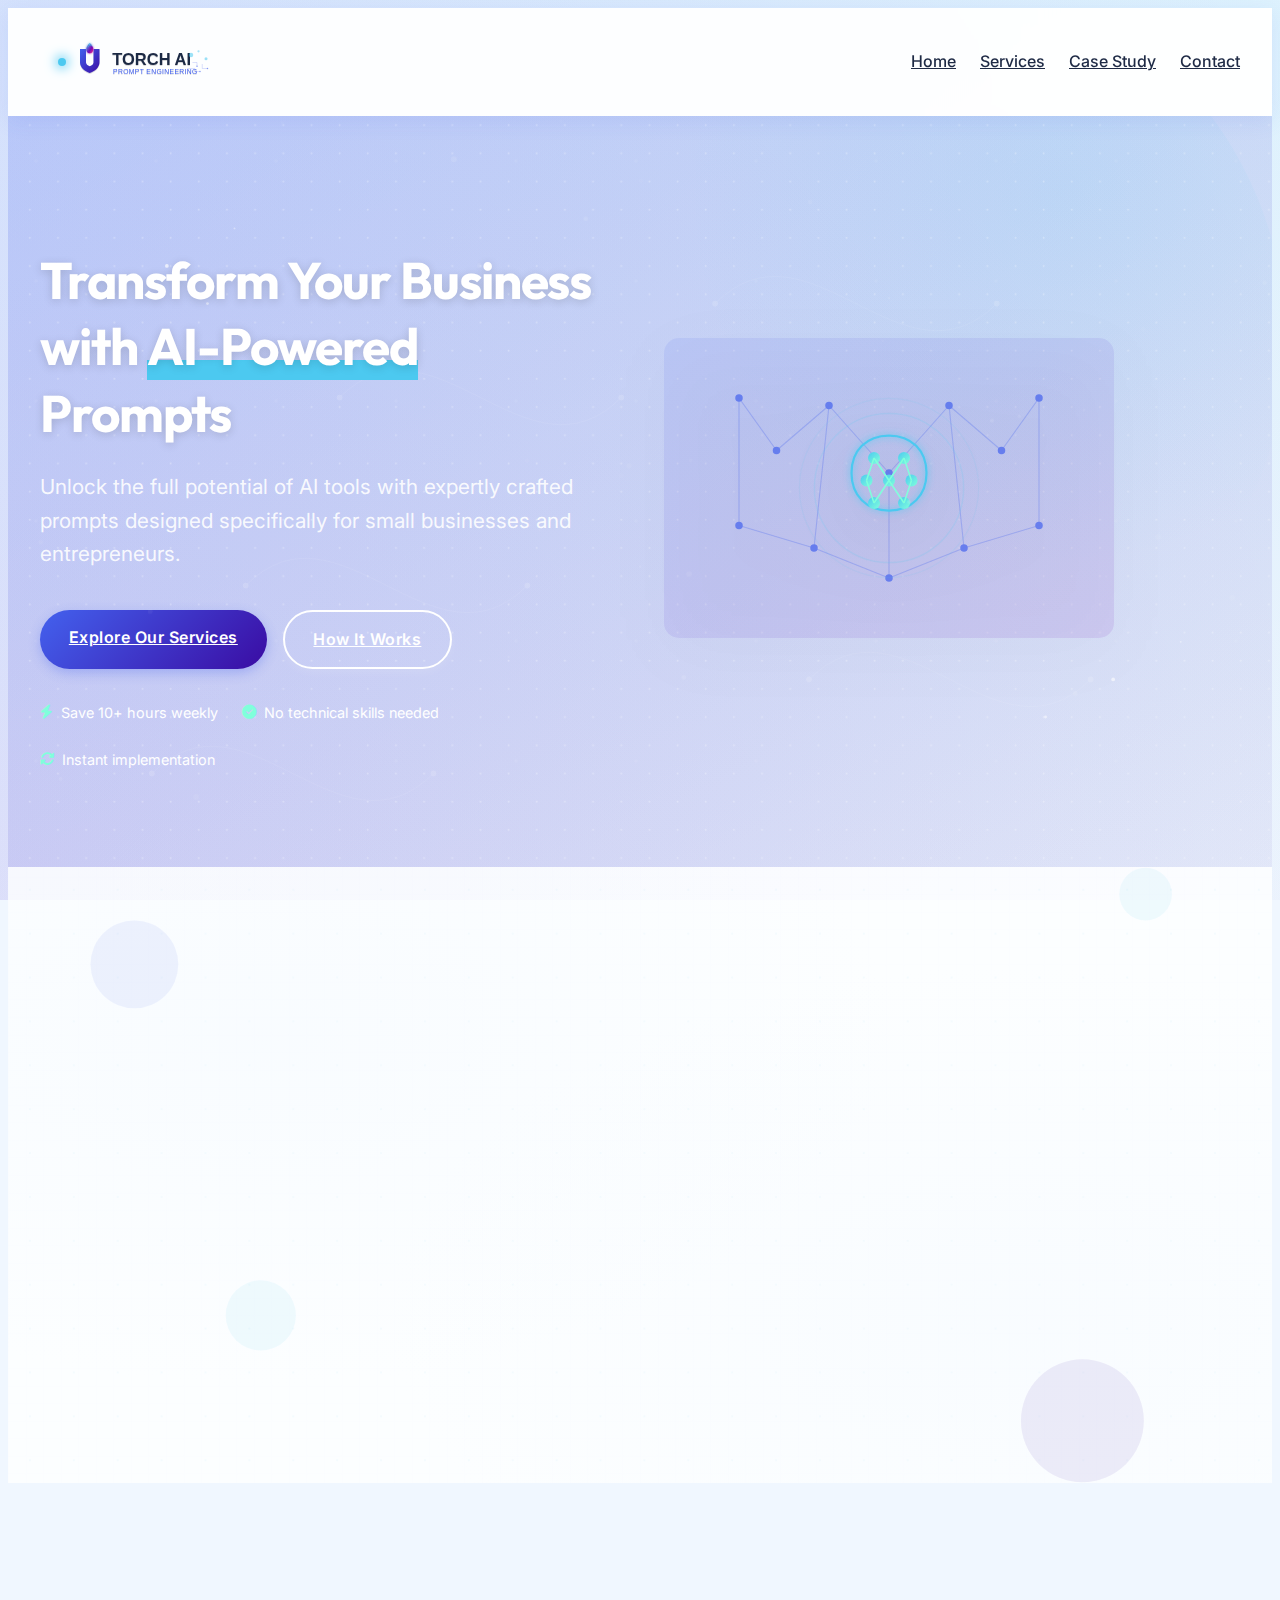
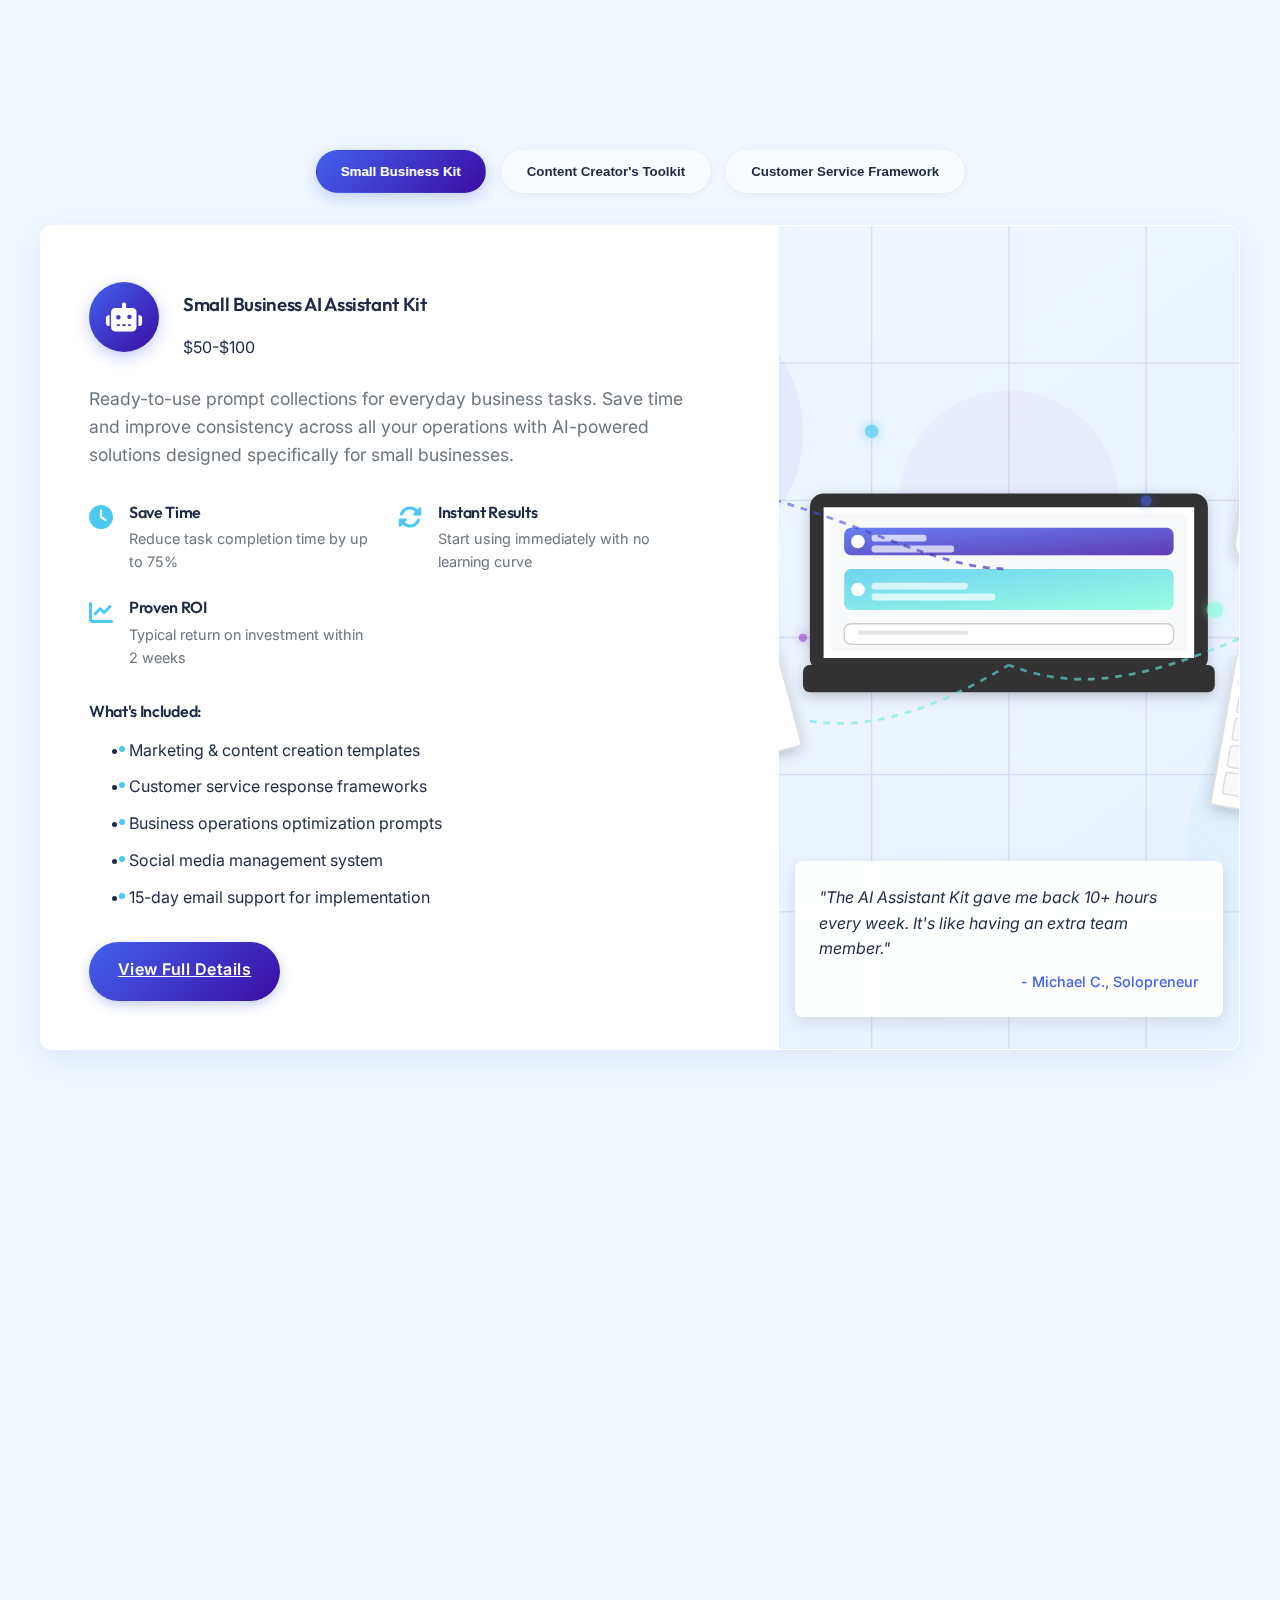
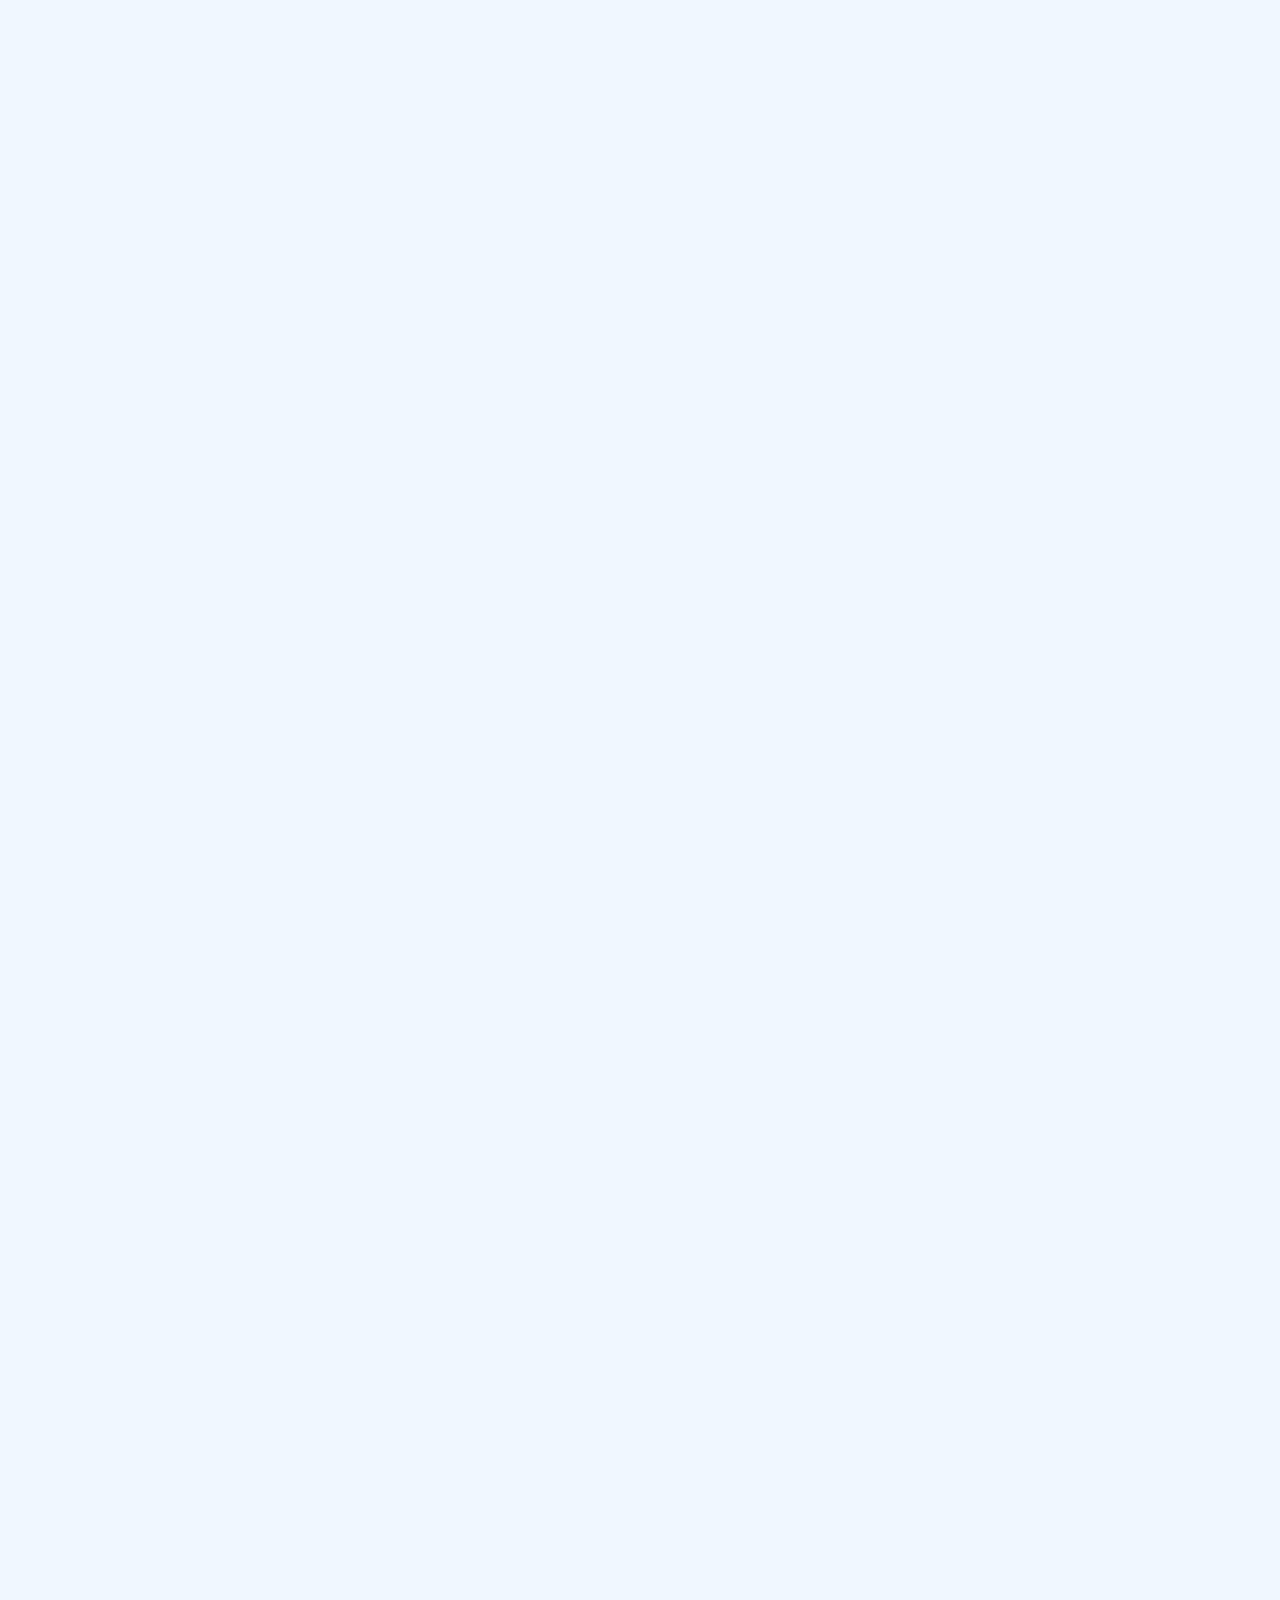
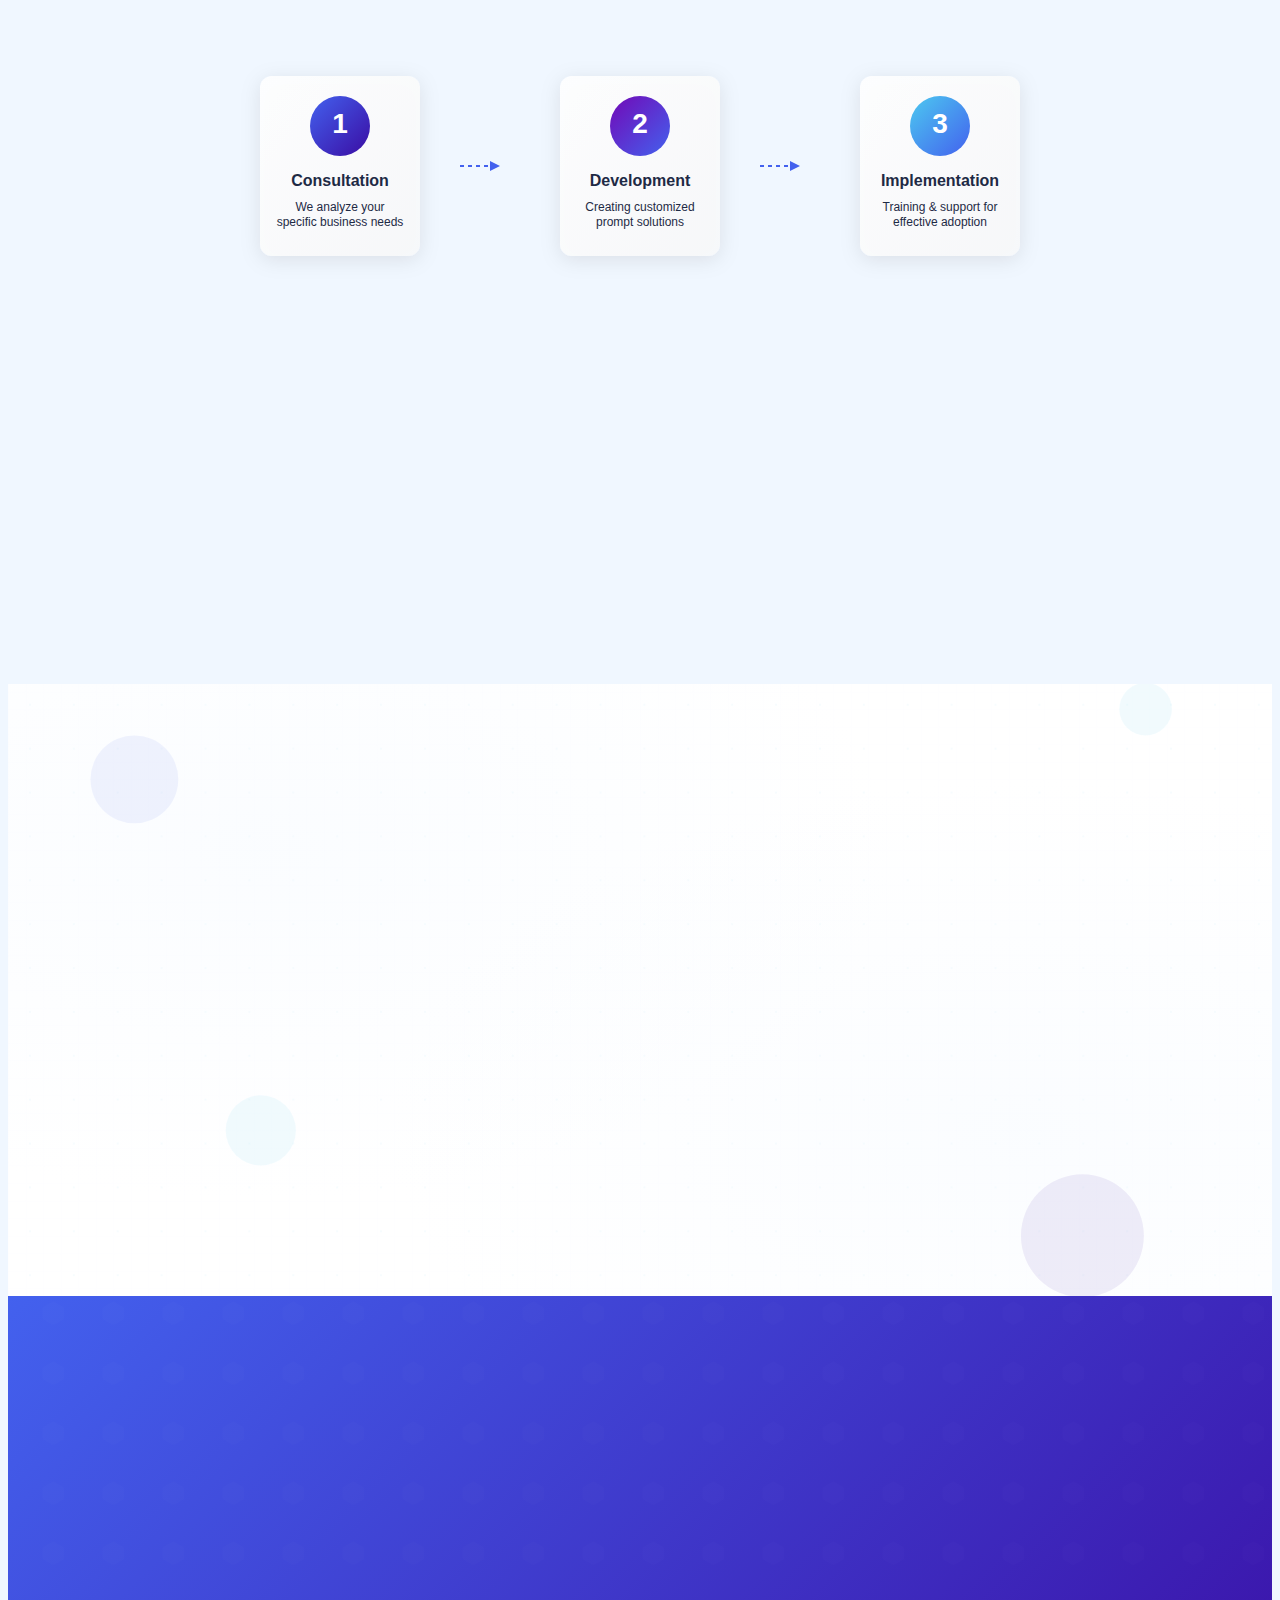
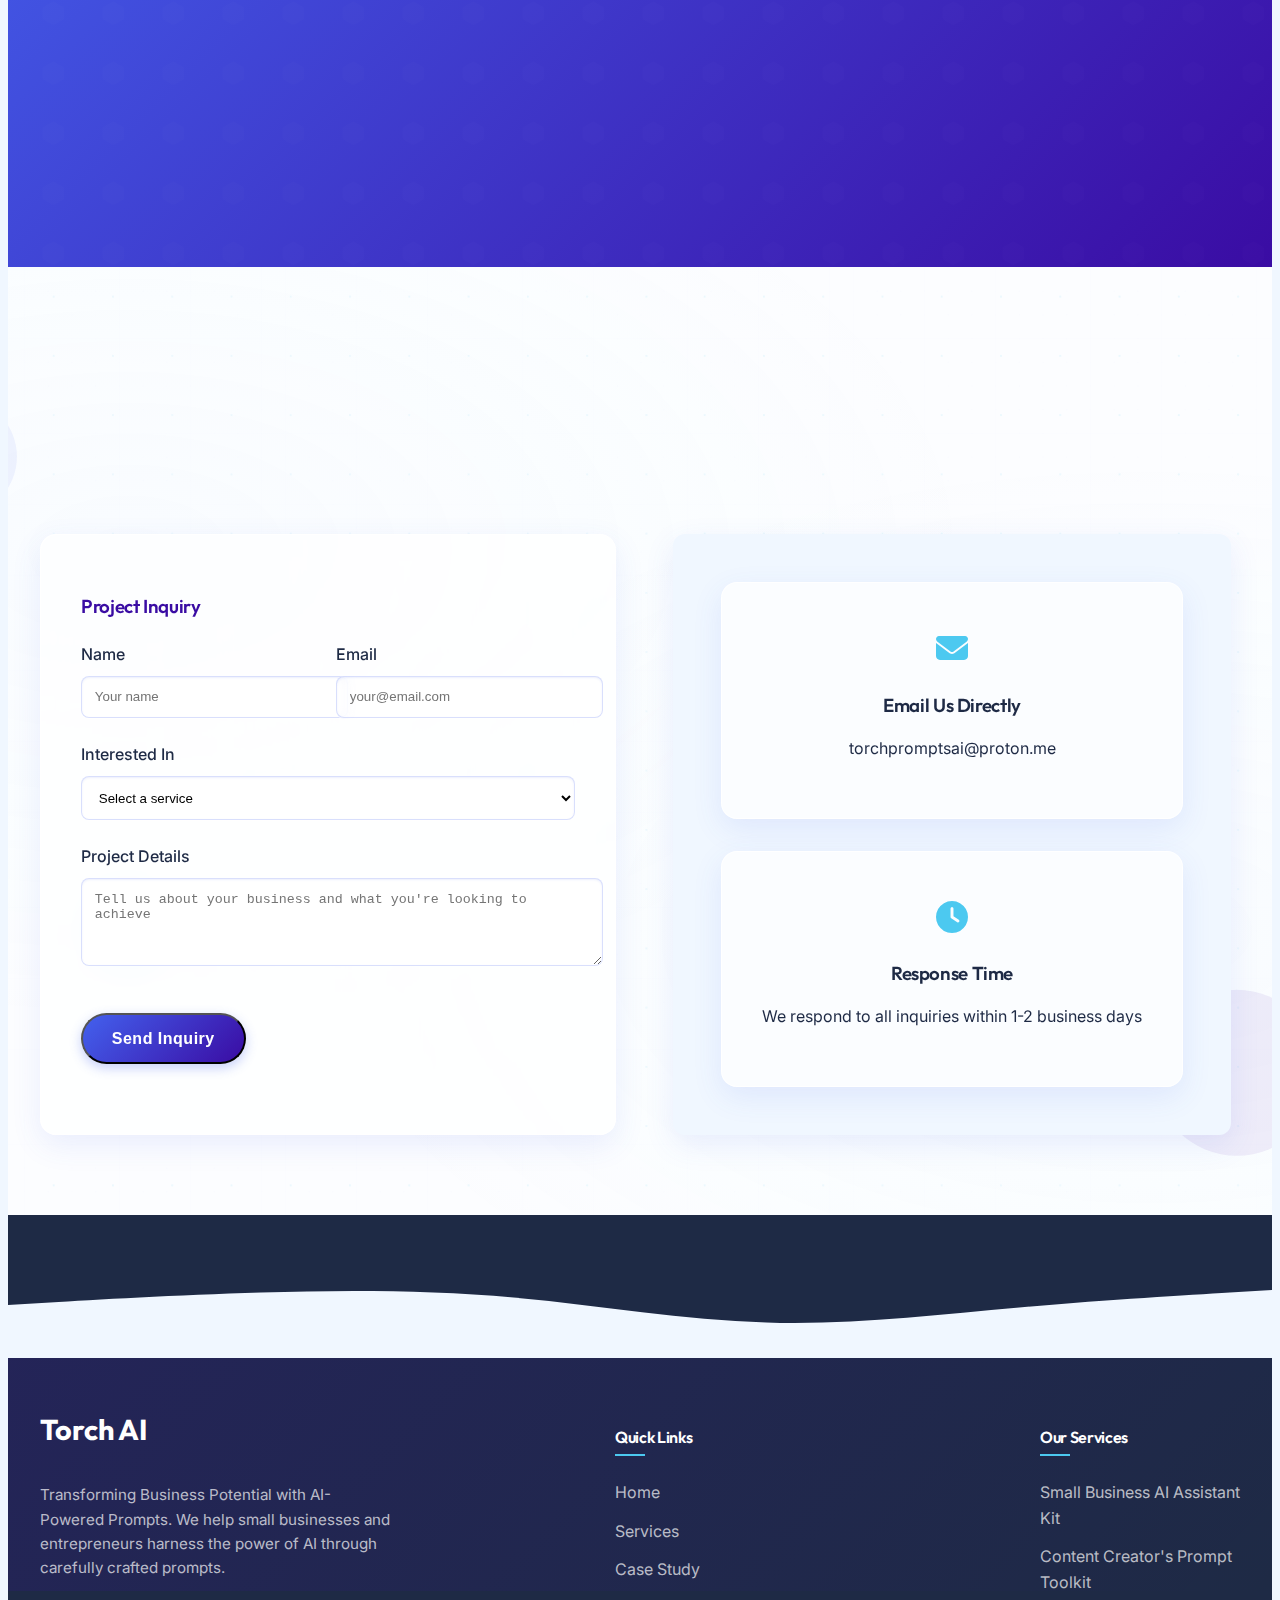
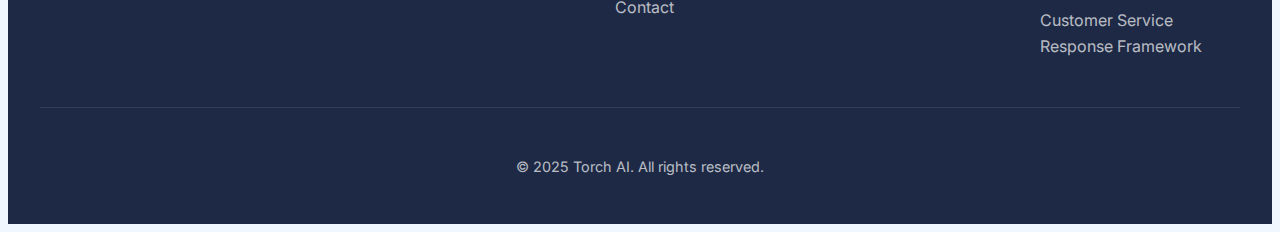
==== commit 6d1937de: "Added custom illustrations, enhanced logo, and implemented SEO optimizations" ====
--- a/index.html
+++ b/index.html
@@ -3,8 +3,40 @@
 <head>
     <meta charset="UTF-8">
     <meta name="viewport" content="width=device-width, initial-scale=1.0">
-    <title>Torch AI | Prompt Engineering Services</title>
+    <title>Torch AI | Affordable Prompt Engineering Services for Small Businesses</title>
     <link rel="icon" href="images/favicon.svg" type="image/svg+xml">
+    <meta name="description" content="Transform your business with AI-powered prompt engineering. Save time and improve consistency with custom prompt templates designed for small businesses.">
+    <meta name="keywords" content="prompt engineering, AI prompts, small business AI, AI assistant, content creation AI, customer service AI, affordable prompt engineering">
+    <link rel="canonical" href="https://inspectorkakui.github.io/">
+    
+    <!-- Open Graph tags -->
+    <meta property="og:title" content="Torch AI | Affordable Prompt Engineering Services for Small Businesses">
+    <meta property="og:description" content="Transform your business with AI-powered prompt engineering. Save time and improve consistency with custom prompt templates designed for small businesses.">
+    <meta property="og:url" content="https://inspectorkakui.github.io/">
+    <meta property="og:type" content="website">
+    <meta property="og:site_name" content="Torch AI">
+    
+    <!-- Twitter Card tags -->
+    <meta name="twitter:card" content="summary_large_image">
+    <meta name="twitter:title" content="Torch AI | Affordable Prompt Engineering Services for Small Businesses">
+    <meta name="twitter:description" content="Transform your business with AI-powered prompt engineering. Save time and improve consistency with custom prompt templates designed for small businesses.">
+    
+    <!-- Structured Data -->
+    <script type="application/ld+json">
+    {
+      "@context": "https://schema.org",
+      "@type": "ProfessionalService",
+      "name": "Torch AI",
+      "description": "Transform your business with AI-powered prompt engineering. Save time and improve consistency with custom prompt templates designed for small businesses.",
+      "url": "https://inspectorkakui.github.io/",
+      "email": "torchpromptsai@proton.me",
+      "offers": {
+        "@type": "Offer",
+        "priceRange": "$50-$300"
+      },
+      "serviceType": "Prompt Engineering Services"
+    }
+    </script>
     <link rel="stylesheet" href="css/main.css">
     <link rel="stylesheet" href="css/additions.css">
     <link rel="stylesheet" href="css/enhanced.css">
@@ -34,7 +66,7 @@
         <div class="container">
             <nav class="navbar">
                 <a href="index.html" class="logo" style="display: flex; align-items: center; text-decoration: none;">
-                    <img src="images/logo.svg" alt="Torch AI Logo" style="height: 40px;">
+                    <img src="images/logo-enhanced.svg" alt="Torch AI Prompt Engineering Services Logo" style="height: 45px;">
                 </a>
                 <div class="nav-links">
                     <a href="index.html">Home</a>
@@ -171,7 +203,7 @@
                             </div>
                         </div>
                         <div class="service-image">
-                            <img src="https://via.placeholder.com/600x800?text=AI+Assistant+Kit" alt="Small Business AI Assistant Kit">
+                            <img src="images/small-business-kit.svg" alt="Small Business AI Assistant Kit Illustration">
                             <div class="service-testimonial">
                                 <p>"The AI Assistant Kit gave me back 10+ hours every week. It's like having an extra team member."</p>
                                 <div class="mini-author">- Michael C., Solopreneur</div>
@@ -235,7 +267,7 @@
                             </div>
                         </div>
                         <div class="service-image">
-                            <img src="https://via.placeholder.com/600x800?text=Content+Creator+Toolkit" alt="Content Creator's Prompt Toolkit">
+                            <img src="images/content-creator-toolkit.svg" alt="Content Creator's Prompt Toolkit Illustration">
                             <div class="service-testimonial">
                                 <p>"We've tripled our blog output and doubled our social engagement since implementing this toolkit."</p>
                                 <div class="mini-author">- Sarah J., Marketing Director</div>
@@ -299,7 +331,7 @@
                             </div>
                         </div>
                         <div class="service-image">
-                            <img src="https://via.placeholder.com/600x800?text=Customer+Service+Framework" alt="Customer Service Response Framework">
+                            <img src="images/customer-service-framework.svg" alt="Customer Service Response Framework Illustration">
                             <div class="service-testimonial">
                                 <p>"Customer response time dropped from 24 hours to under 2 hours, and our satisfaction scores increased by 35%."</p>
                                 <div class="mini-author">- Alex T., Customer Experience Manager</div>
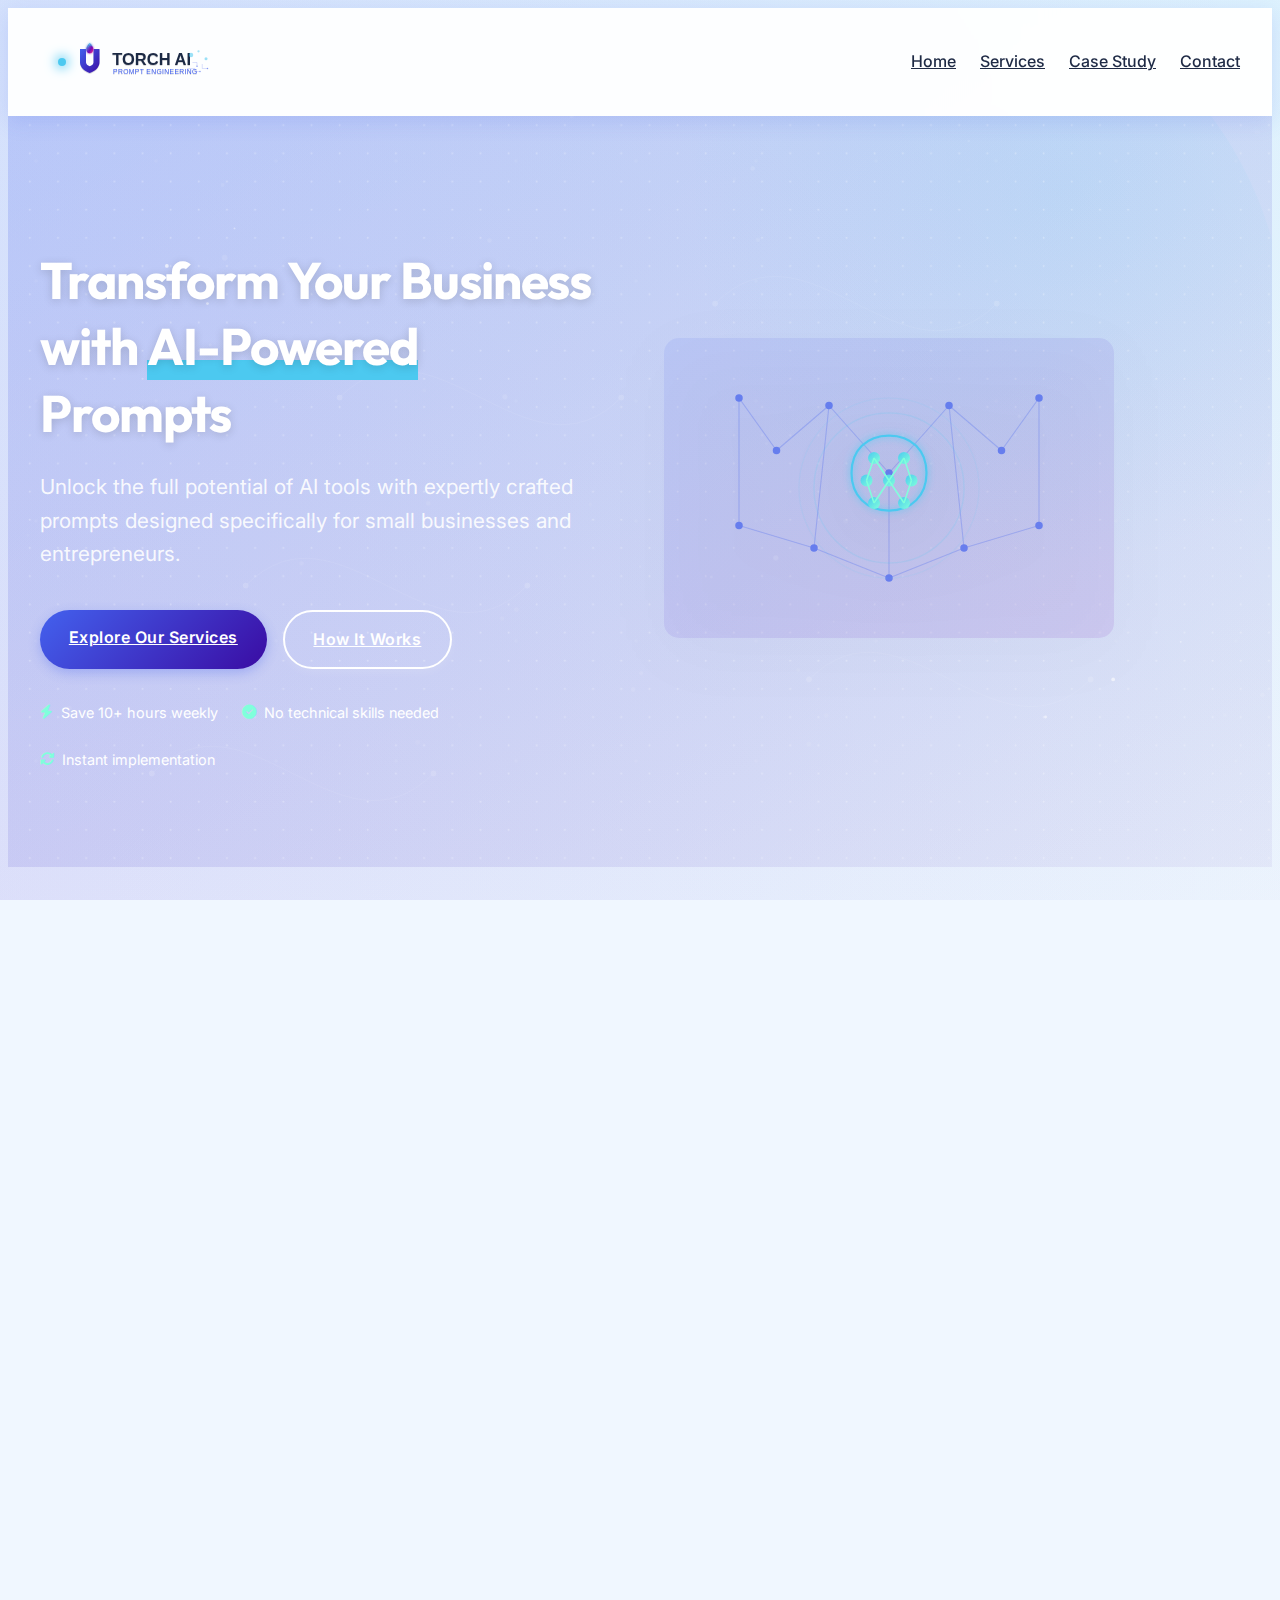
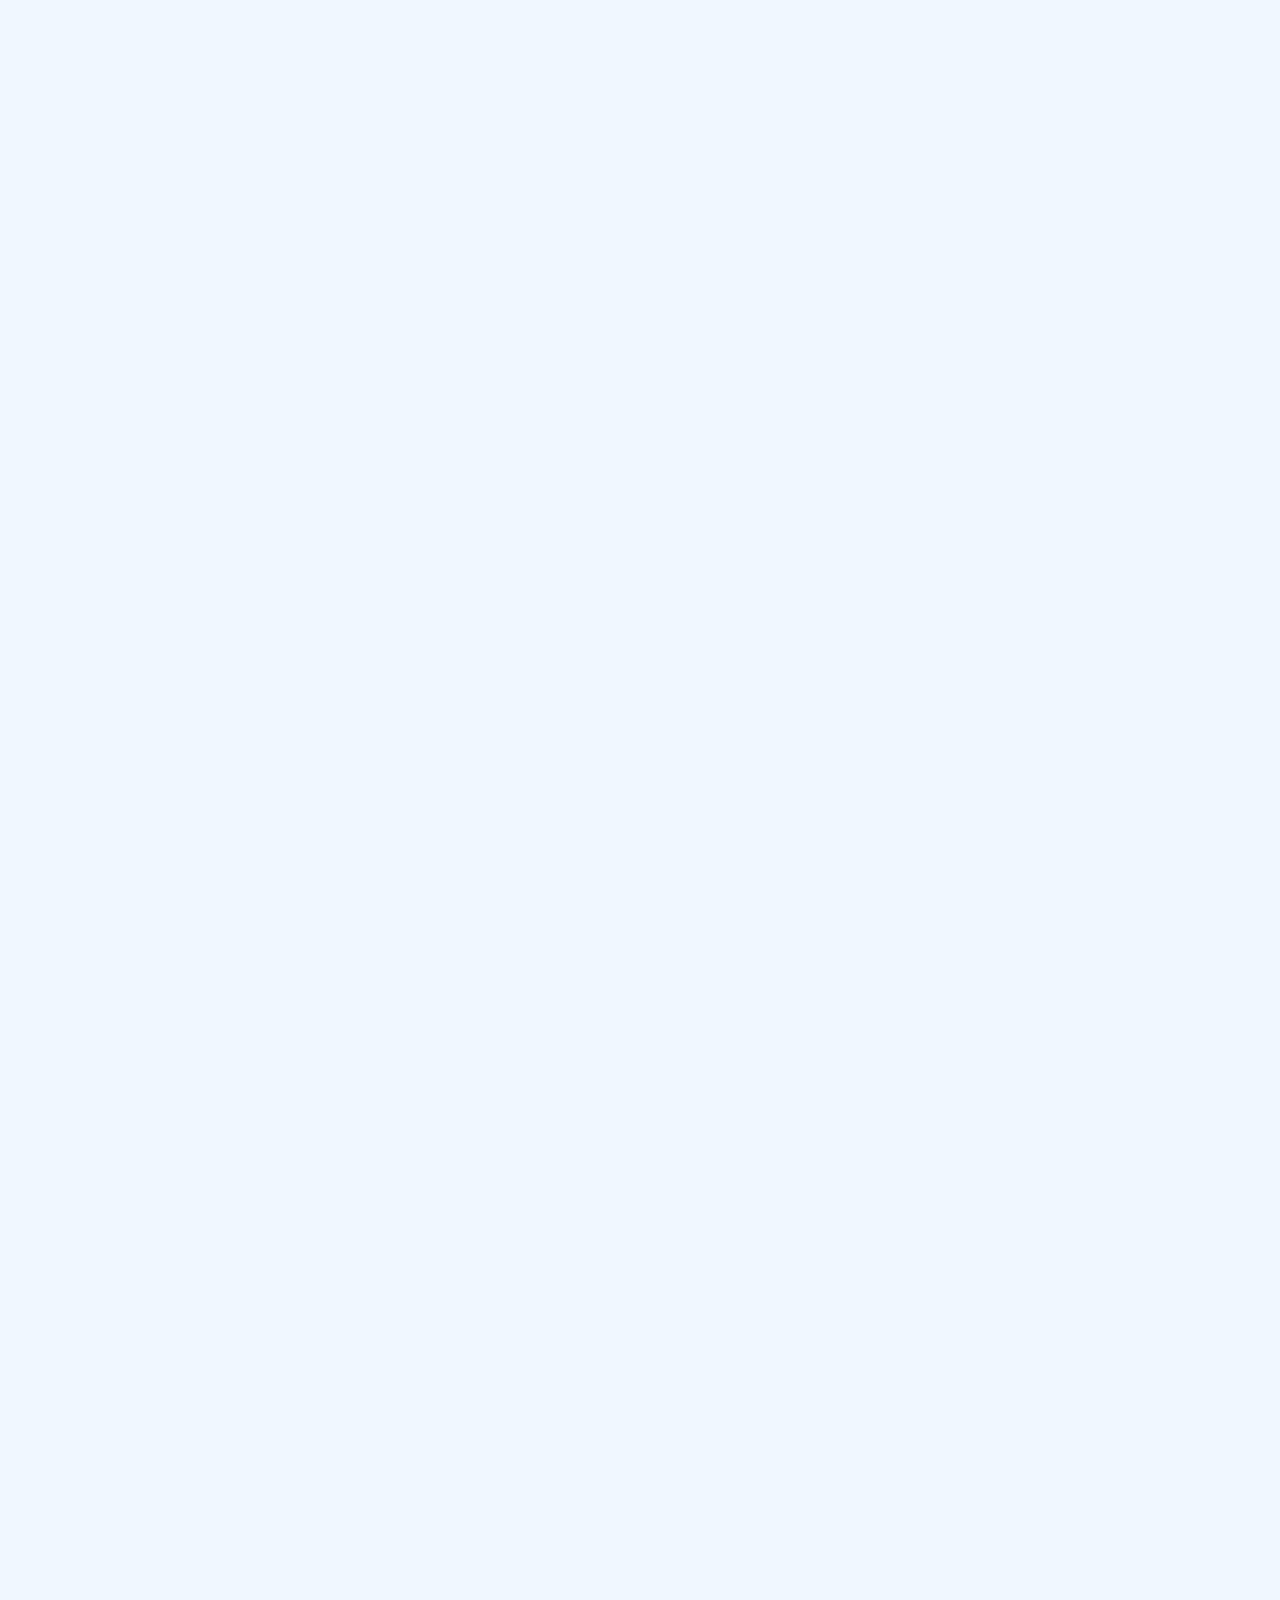
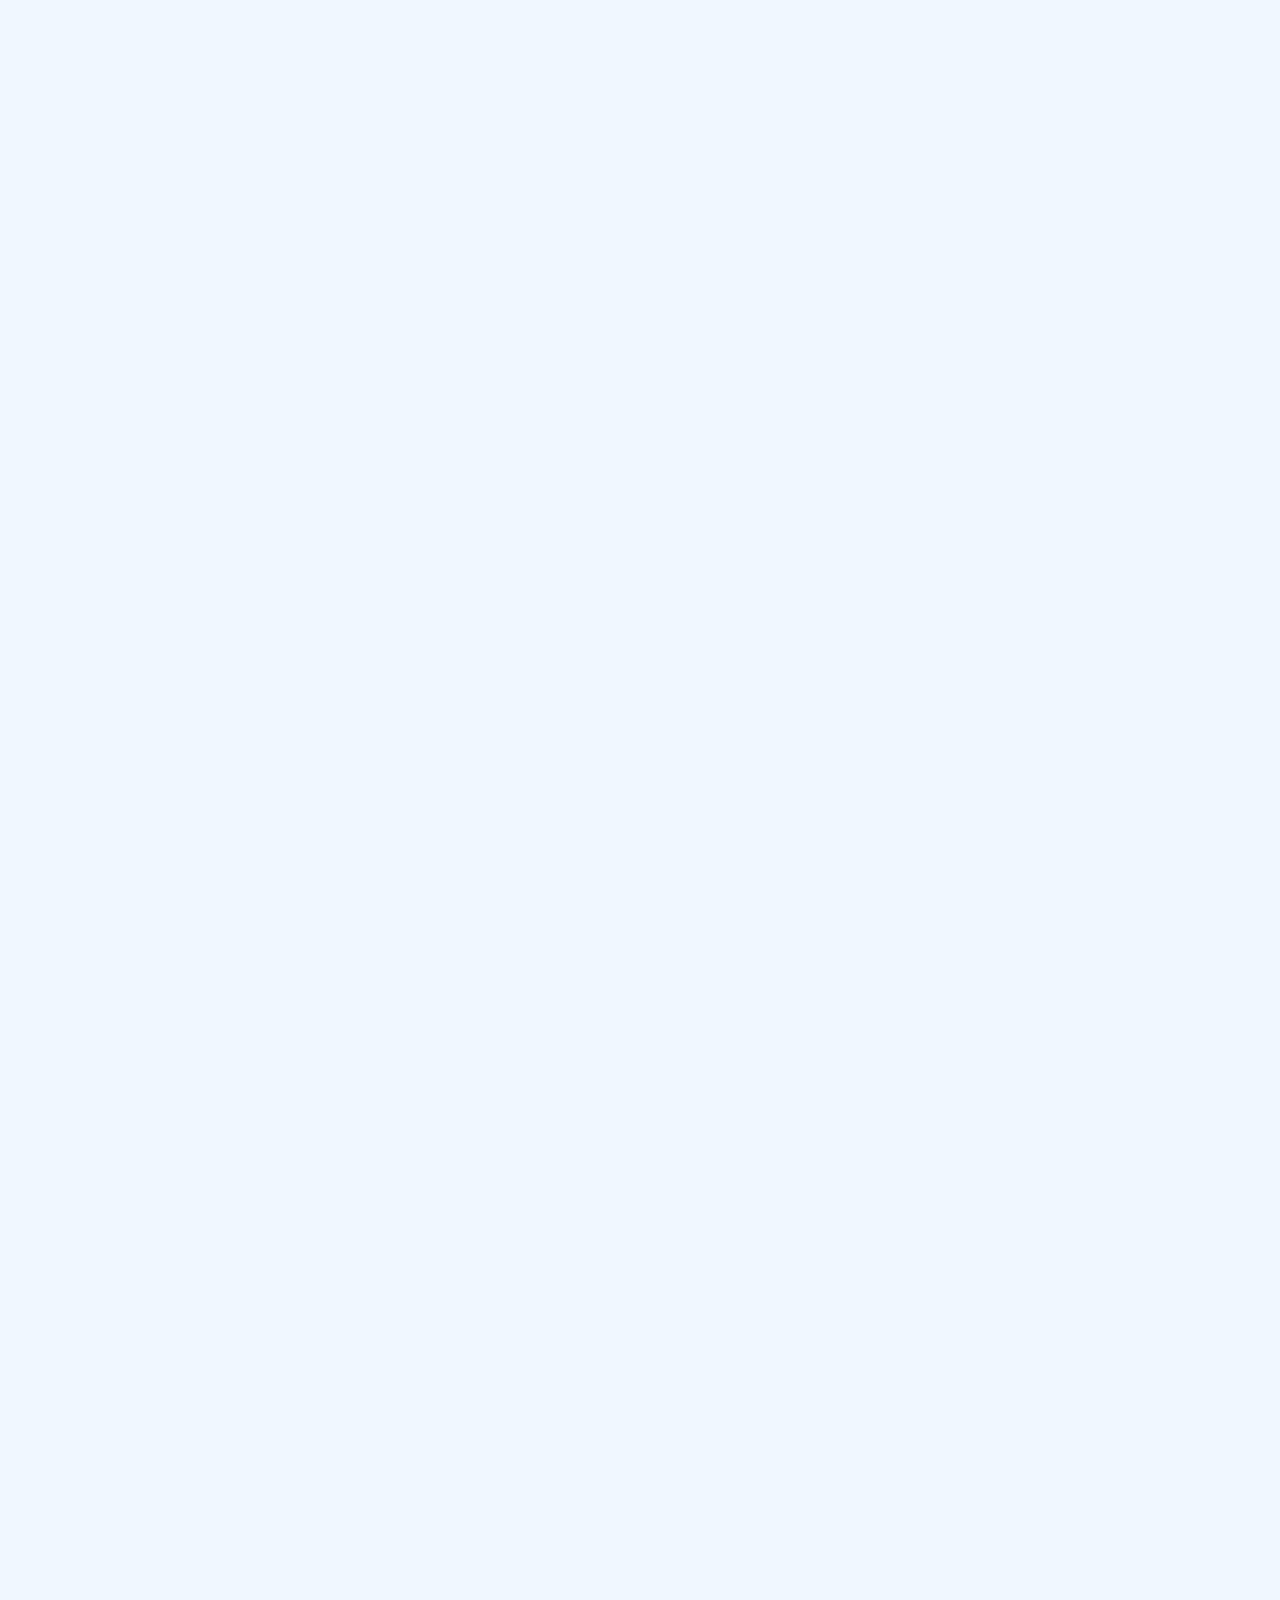
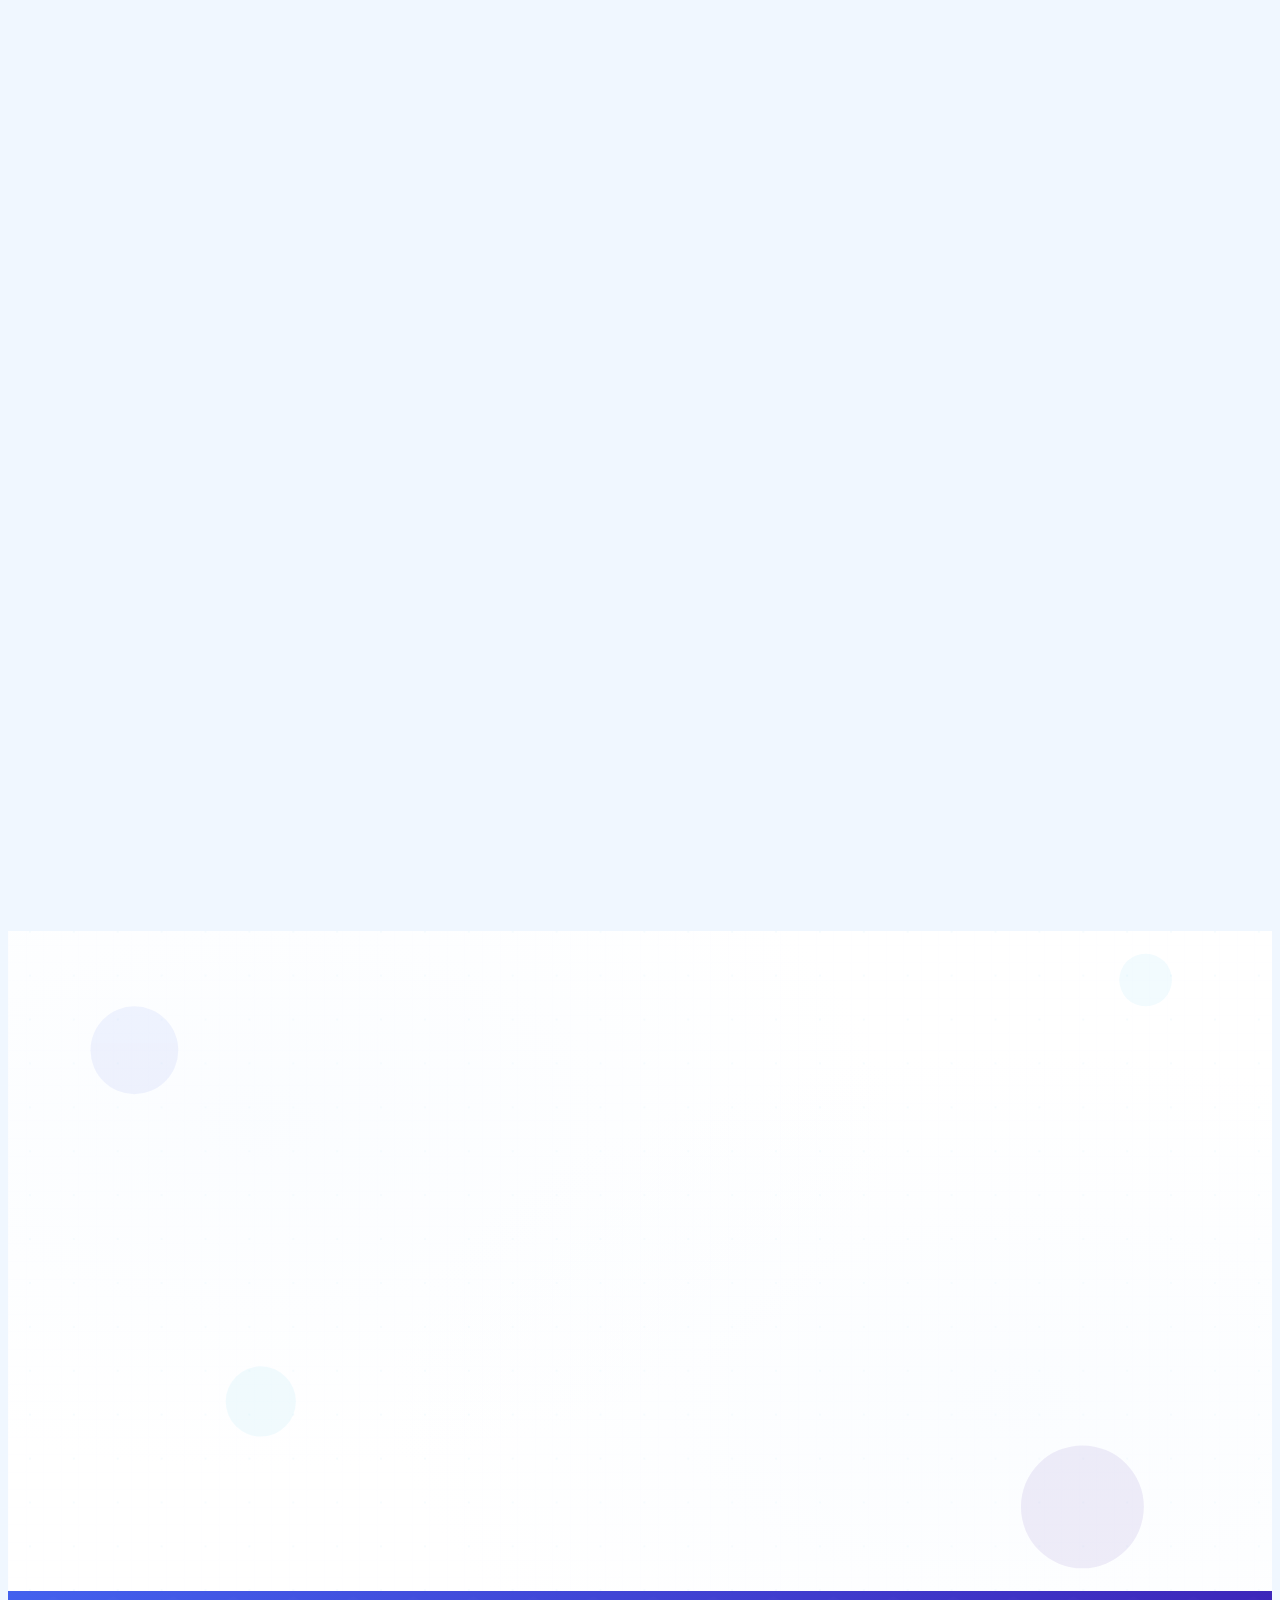
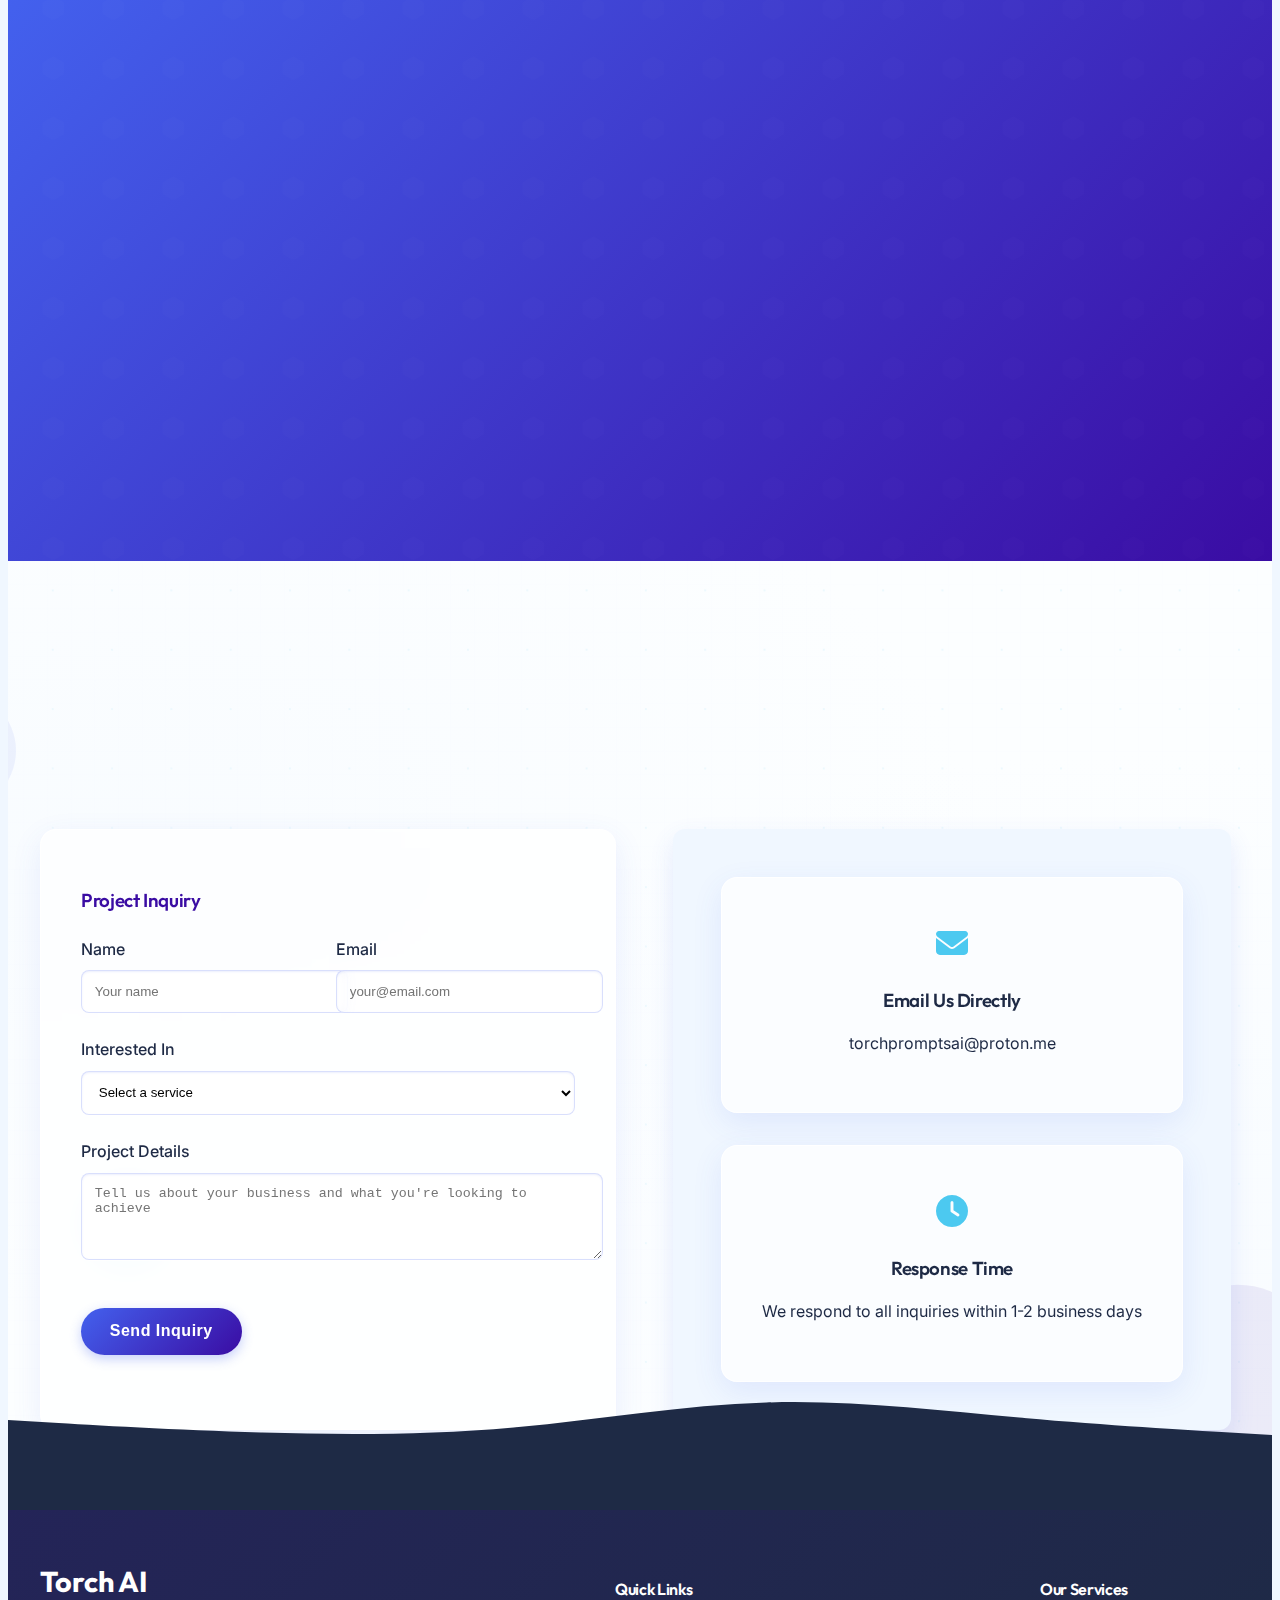
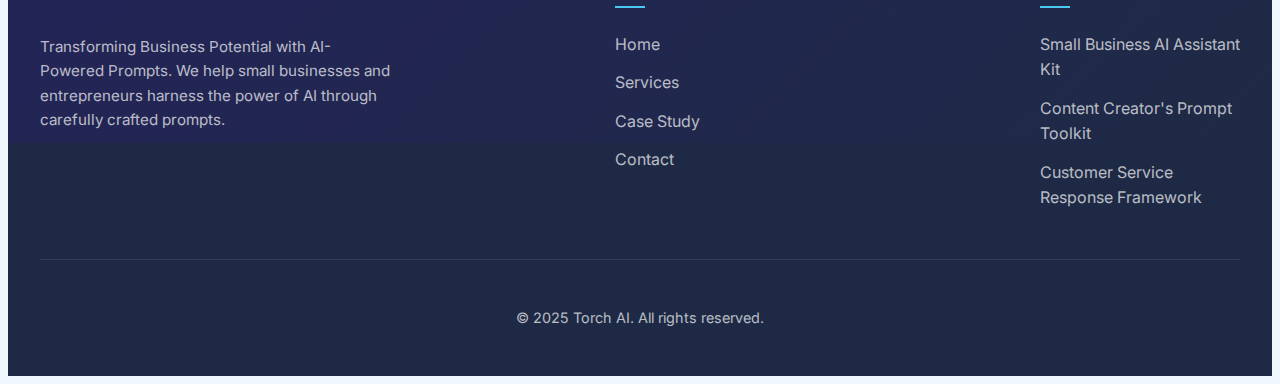
==== commit 2bbc83f8: "Enhanced website aesthetics with modern UI components, animations, and improved performance" ====
--- a/index.html
+++ b/index.html
@@ -15,11 +15,20 @@
     <meta property="og:url" content="https://inspectorkakui.github.io/">
     <meta property="og:type" content="website">
     <meta property="og:site_name" content="Torch AI">
+    <meta property="og:image" content="https://inspectorkakui.github.io/images/torch-ai-logo.png">
     
     <!-- Twitter Card tags -->
     <meta name="twitter:card" content="summary_large_image">
     <meta name="twitter:title" content="Torch AI | Affordable Prompt Engineering Services for Small Businesses">
     <meta name="twitter:description" content="Transform your business with AI-powered prompt engineering. Save time and improve consistency with custom prompt templates designed for small businesses.">
+    <meta name="twitter:image" content="https://inspectorkakui.github.io/images/torch-ai-logo.png">
+    
+    <!-- Preload critical assets -->
+    <link rel="preload" href="css/main.css" as="style">
+    <link rel="preload" href="images/logo-enhanced.svg" as="image" type="image/svg+xml">
+    <link rel="preload" href="images/hero-graphic.svg" as="image" type="image/svg+xml">
+    <link rel="preconnect" href="https://fonts.googleapis.com">
+    <link rel="preconnect" href="https://fonts.gstatic.com" crossorigin>
     
     <!-- Structured Data -->
     <script type="application/ld+json">
@@ -30,6 +39,7 @@
       "description": "Transform your business with AI-powered prompt engineering. Save time and improve consistency with custom prompt templates designed for small businesses.",
       "url": "https://inspectorkakui.github.io/",
       "email": "torchpromptsai@proton.me",
+      "image": "https://inspectorkakui.github.io/images/torch-ai-logo.png",
       "offers": {
         "@type": "Offer",
         "priceRange": "$50-$300"
@@ -37,15 +47,48 @@
       "serviceType": "Prompt Engineering Services"
     }
     </script>
+    
+    <!-- Primary Stylesheets -->
     <link rel="stylesheet" href="css/main.css">
     <link rel="stylesheet" href="css/additions.css">
     <link rel="stylesheet" href="css/enhanced.css">
     <link rel="stylesheet" href="css/refined.css">
     <link rel="stylesheet" href="css/loader.css">
-    <link rel="stylesheet" href="https://cdnjs.cloudflare.com/ajax/libs/font-awesome/6.4.0/css/all.min.css">
-    <link rel="preconnect" href="https://fonts.googleapis.com">
-    <link rel="preconnect" href="https://fonts.gstatic.com" crossorigin>
+    <link rel="stylesheet" href="css/animations.css">
+    <link rel="stylesheet" href="css/modern-components.css">
+    
+    <!-- Non-critical CSS loaded asynchronously -->
+    <link rel="preload" as="style" href="https://cdnjs.cloudflare.com/ajax/libs/font-awesome/6.4.0/css/all.min.css" onload="this.onload=null;this.rel='stylesheet'">
     <link href="https://fonts.googleapis.com/css2?family=Outfit:wght@300;400;500;600;700&family=Inter:wght@300;400;500;600;700&display=swap" rel="stylesheet">
+    
+    <!-- Fallback for browsers without JavaScript -->
+    <noscript>
+        <link rel="stylesheet" href="https://cdnjs.cloudflare.com/ajax/libs/font-awesome/6.4.0/css/all.min.css">
+    </noscript>
+    
+    <!-- Inline critical CSS for immediate rendering -->
+    <style>
+        .page-loader {
+            position: fixed;
+            top: 0;
+            left: 0;
+            width: 100%;
+            height: 100%;
+            background: #f0f7ff;
+            display: flex;
+            justify-content: center;
+            align-items: center;
+            z-index: 9999;
+            transition: opacity 0.6s ease;
+        }
+        .fade-out {
+            opacity: 0;
+        }
+        body {
+            opacity: 1;
+            transition: opacity 0.5s ease;
+        }
+    </style>
 </head>
 <body>
     <!-- Page Loader -->
@@ -69,10 +112,10 @@
                     <img src="images/logo-enhanced.svg" alt="Torch AI Prompt Engineering Services Logo" style="height: 45px;">
                 </a>
                 <div class="nav-links">
-                    <a href="index.html">Home</a>
-                    <a href="services-and-pricing.html">Services</a>
-                    <a href="case-study.html">Case Study</a>
-                    <a href="#contact">Contact</a>
+                    <a href="index.html" class="animated-underline">Home</a>
+                    <a href="services-and-pricing.html" class="animated-underline">Services</a>
+                    <a href="case-study.html" class="animated-underline">Case Study</a>
+                    <a href="#contact" class="animated-underline">Contact</a>
                 </div>
             </nav>
         </div>
@@ -82,37 +125,37 @@
     <section class="hero" style="background-image: url('images/hero-pattern.svg'); background-size: cover; background-position: center;">
         <div class="container">
             <div class="hero-grid">
-                <div class="hero-content">
+                <div class="hero-content animate-fadeInLeft">
                     <h1>Transform Your Business with <span>AI-Powered</span> Prompts</h1>
                     <p class="hero-subtitle">Unlock the full potential of AI tools with expertly crafted prompts designed specifically for small businesses and entrepreneurs.</p>
                     <div class="hero-cta">
-                        <a href="#services" class="btn">Explore Our Services</a>
+                        <a href="#services" class="btn animate-glow">Explore Our Services</a>
                         <a href="#how-it-works" class="btn btn-outline">How It Works</a>
                     </div>
                     <div class="hero-features">
-                        <div class="hero-feature">
+                        <div class="hero-feature delay-100 animate-fadeInUp">
                             <i class="fas fa-bolt"></i>
                             <span>Save 10+ hours weekly</span>
                         </div>
-                        <div class="hero-feature">
+                        <div class="hero-feature delay-200 animate-fadeInUp">
                             <i class="fas fa-check-circle"></i>
                             <span>No technical skills needed</span>
                         </div>
-                        <div class="hero-feature">
+                        <div class="hero-feature delay-300 animate-fadeInUp">
                             <i class="fas fa-sync-alt"></i>
                             <span>Instant implementation</span>
                         </div>
                     </div>
                 </div>
-                <div class="hero-image">
-                    <img src="images/hero-graphic.svg" alt="AI Prompt Engineering Illustration">
+                <div class="hero-image animate-fadeInRight">
+                    <img src="images/hero-graphic.svg" alt="AI Prompt Engineering Illustration showing network of connected nodes" class="animate-float">
                 </div>
             </div>
         </div>
     </section>
     
     <!-- About Section -->
-    <section class="about" id="about" style="background-image: url('images/light-pattern.svg'); background-size: cover; background-position: center;">
+    <section class="about reveal-on-scroll" id="about" style="background-image: url('images/light-pattern.svg'); background-size: cover; background-position: center;">
         <div class="container">
             <div class="section-intro">
                 <h2>About Our Services</h2>
@@ -125,14 +168,14 @@
                     <p>We provide practical, accessible solutions that enable you to achieve better results from AI tools without requiring technical knowledge or significant investment.</p>
                 </div>
                 <div class="about-img">
-                    <img src="https://via.placeholder.com/500x300?text=AI+Solutions" alt="AI Solutions Illustration">
+                    <img src="https://via.placeholder.com/500x300?text=AI+Solutions" alt="AI Solutions for Small Businesses" class="hover-lift">
                 </div>
             </div>
         </div>
     </section>
     
     <!-- Services Section -->
-    <section class="services" id="services">
+    <section class="services reveal-on-scroll" id="services">
         <div class="container">
             <div class="section-intro">
                 <h2>Our Services</h2>
@@ -203,7 +246,7 @@
                             </div>
                         </div>
                         <div class="service-image">
-                            <img src="images/small-business-kit.svg" alt="Small Business AI Assistant Kit Illustration">
+                            <img src="images/small-business-kit.svg" alt="Small Business AI Assistant Kit showing templates and prompt frameworks" class="hover-lift">
                             <div class="service-testimonial">
                                 <p>"The AI Assistant Kit gave me back 10+ hours every week. It's like having an extra team member."</p>
                                 <div class="mini-author">- Michael C., Solopreneur</div>
@@ -395,30 +438,37 @@
     </section>
     
     <!-- How It Works Section -->
-    <section class="how-it-works" id="how-it-works">
+    <section class="how-it-works reveal-on-scroll" id="how-it-works">
         <div class="container">
             <div class="section-intro">
-                <h2>How We Work</h2>
-                <p>Our streamlined process ensures you get maximum value from AI with minimal effort.</p>
-            </div>
+                <h2>How Our Process Works</h2>
+                <p>We've simplified prompt engineering to help you implement AI solutions with minimal effort and maximum results.</p>
+            </div>
+            
             <div class="process-visual">
-                <img src="images/how-it-works.svg" alt="Our 3-step process: Consultation, Development, Implementation">
-            </div>
+                <img src="images/how-it-works.svg" alt="Torch AI prompt engineering workflow diagram showing consultation, development, and implementation phases" class="animate-float">
+            </div>
+            
             <div class="process-cards">
-                <div class="process-card">
+                <div class="process-card hover-lift">
                     <div class="process-card-number">01</div>
                     <h3>Consultation</h3>
-                    <p>We begin by understanding your specific business needs, challenges, and goals to ensure our solutions align perfectly with what you're looking to achieve.</p>
-                </div>
-                <div class="process-card">
+                    <p>We start by understanding your specific business needs, challenges, and goals through a brief questionnaire.</p>
+                </div>
+                <div class="process-card hover-lift">
                     <div class="process-card-number">02</div>
-                    <h3>Development</h3>
-                    <p>Our prompt engineering experts create custom AI prompt templates and frameworks designed for your specific use cases and business requirements.</p>
-                </div>
-                <div class="process-card">
+                    <h3>Prompt Development</h3>
+                    <p>Our specialists develop and test custom prompt templates optimized for your exact business requirements.</p>
+                </div>
+                <div class="process-card hover-lift">
                     <div class="process-card-number">03</div>
-                    <h3>Implementation</h3>
-                    <p>We provide detailed documentation and support to ensure you can start using your custom prompts immediately, with measurable results from day one.</p>
+                    <h3>Implementation Guide</h3>
+                    <p>You receive detailed documentation and guidance on how to use your new prompt system effectively.</p>
+                </div>
+                <div class="process-card hover-lift">
+                    <div class="process-card-number">04</div>
+                    <h3>Integration Support</h3>
+                    <p>We provide follow-up support to ensure your prompts are working optimally across your business.</p>
                 </div>
             </div>
         </div>
@@ -549,8 +599,8 @@
     </section>
     
     <!-- Footer Wave -->
-    <div style="width: 100%; height: 150px; margin-bottom: -7px; overflow: hidden; line-height: 0; transform: rotate(180deg);">
-        <img src="images/footer-wave.svg" style="position: relative; display: block; width: 100%; height: 150px; transform: rotateY(180deg);">
+    <div style="position: relative; margin-top: -150px;">
+        <img src="images/footer-wave.svg" alt="Decorative wave pattern for footer" style="position: relative; display: block; width: 100%; height: 150px;">
     </div>
     
     <!-- Footer -->
--- a/css/main.css
+++ b/css/main.css
@@ -3,7 +3,7 @@
 @import url('https://fonts.googleapis.com/css2?family=Outfit:wght@300;400;500;600;700&family=Inter:wght@300;400;500;600;700&display=swap');
 
 :root {
-  /* Modern AI-inspired color palette */
+  /* Enhanced AI-inspired color palette */
   --primary: #4361ee;
   --primary-dark: #3a0ca3;
   --secondary: #7209b7;
@@ -13,11 +13,18 @@
   --dark: #1e2a45;
   --bg: #f0f7ff;
   
-  /* Gradients & Effects */
+  /* Improved Gradients & Effects */
   --primary-gradient: linear-gradient(135deg, #4361ee, #3a0ca3);
+  --secondary-gradient: linear-gradient(135deg, #7209b7, #4361ee);
   --accent-gradient: linear-gradient(135deg, #4cc9f0, #80ffdb);
-  --card-shadow: 0 10px 30px rgba(67, 97, 238, 0.1);
-  --hover-shadow: 0 15px 35px rgba(67, 97, 238, 0.2);
+  --card-shadow: 0 10px 25px rgba(67, 97, 238, 0.12);
+  --hover-shadow: 0 15px 35px rgba(67, 97, 238, 0.25);
+  --text-shadow: 0 2px 4px rgba(0, 0, 0, 0.1);
+  
+  /* Animation Speeds */
+  --transition-fast: 0.2s ease;
+  --transition-medium: 0.3s ease;
+  --transition-slow: 0.5s ease;
 }
 
 /* Base Styles */
@@ -29,6 +36,7 @@
   background-image: radial-gradient(circle at top right, rgba(76, 201, 240, 0.1), rgba(67, 97, 238, 0.05)), 
                     radial-gradient(circle at bottom left, rgba(114, 9, 183, 0.05), transparent);
   background-attachment: fixed;
+  overflow-x: hidden;
 }
 
 h1, h2, h3, h4, h5, h6 {
@@ -41,11 +49,18 @@
 header {
   background: rgba(255, 255, 255, 0.95);
   backdrop-filter: blur(5px);
-  box-shadow: 0 5px 20px rgba(67, 97, 238, 0.1);
+  box-shadow: 0 5px 20px rgba(67, 97, 238, 0.15);
   position: sticky;
   top: 0;
   z-index: 100;
   padding: 1.2rem 0;
+  transition: all var(--transition-medium);
+}
+
+header.scrolled {
+  padding: 0.8rem 0;
+  background: rgba(255, 255, 255, 0.98);
+  box-shadow: 0 5px 15px rgba(67, 97, 238, 0.2);
 }
 
 .logo {
@@ -54,6 +69,11 @@
   color: var(--primary-dark);
   display: flex;
   align-items: center;
+  transition: transform var(--transition-medium);
+}
+
+.logo:hover {
+  transform: scale(1.05);
 }
 
 .logo::before {
@@ -70,7 +90,7 @@
 
 @keyframes pulse {
   0% { opacity: 0.5; transform: scale(1); }
-  50% { opacity: 1; transform: scale(1.2); }
+  50% { opacity: 1; transform: scale(1.2); box-shadow: 0 0 15px var(--accent); }
   100% { opacity: 0.5; transform: scale(1); }
 }
 
@@ -168,16 +188,23 @@
   font-size: 1rem;
   letter-spacing: 0.5px;
   box-shadow: 0 4px 12px rgba(67, 97, 238, 0.3);
-  transition: all 0.3s ease;
+  transition: all var(--transition-medium);
   position: relative;
   overflow: hidden;
   z-index: 1;
+  border: none;
+  cursor: pointer;
 }
 
 .btn:hover {
-  transform: translateY(-3px);
+  transform: translateY(-3px) scale(1.02);
   box-shadow: 0 8px 20px rgba(67, 97, 238, 0.4);
   color: white;
+}
+
+.btn:active {
+  transform: translateY(-1px);
+  box-shadow: 0 4px 10px rgba(67, 97, 238, 0.3);
 }
 
 .btn::after {
@@ -189,7 +216,7 @@
   height: 100%;
   background: var(--accent-gradient);
   z-index: -1;
-  transition: all 0.3s ease;
+  transition: all var(--transition-medium);
   opacity: 0;
 }
 
--- a/css/main.css
+++ b/css/main.css
@@ -3,7 +3,7 @@
 @import url('https://fonts.googleapis.com/css2?family=Outfit:wght@300;400;500;600;700&family=Inter:wght@300;400;500;600;700&display=swap');
 
 :root {
-  /* Modern AI-inspired color palette */
+  /* Enhanced AI-inspired color palette */
   --primary: #4361ee;
   --primary-dark: #3a0ca3;
   --secondary: #7209b7;
@@ -13,11 +13,18 @@
   --dark: #1e2a45;
   --bg: #f0f7ff;
   
-  /* Gradients & Effects */
+  /* Improved Gradients & Effects */
   --primary-gradient: linear-gradient(135deg, #4361ee, #3a0ca3);
+  --secondary-gradient: linear-gradient(135deg, #7209b7, #4361ee);
   --accent-gradient: linear-gradient(135deg, #4cc9f0, #80ffdb);
-  --card-shadow: 0 10px 30px rgba(67, 97, 238, 0.1);
-  --hover-shadow: 0 15px 35px rgba(67, 97, 238, 0.2);
+  --card-shadow: 0 10px 25px rgba(67, 97, 238, 0.12);
+  --hover-shadow: 0 15px 35px rgba(67, 97, 238, 0.25);
+  --text-shadow: 0 2px 4px rgba(0, 0, 0, 0.1);
+  
+  /* Animation Speeds */
+  --transition-fast: 0.2s ease;
+  --transition-medium: 0.3s ease;
+  --transition-slow: 0.5s ease;
 }
 
 /* Base Styles */
@@ -29,6 +36,7 @@
   background-image: radial-gradient(circle at top right, rgba(76, 201, 240, 0.1), rgba(67, 97, 238, 0.05)), 
                     radial-gradient(circle at bottom left, rgba(114, 9, 183, 0.05), transparent);
   background-attachment: fixed;
+  overflow-x: hidden;
 }
 
 h1, h2, h3, h4, h5, h6 {
@@ -41,11 +49,18 @@
 header {
   background: rgba(255, 255, 255, 0.95);
   backdrop-filter: blur(5px);
-  box-shadow: 0 5px 20px rgba(67, 97, 238, 0.1);
+  box-shadow: 0 5px 20px rgba(67, 97, 238, 0.15);
   position: sticky;
   top: 0;
   z-index: 100;
   padding: 1.2rem 0;
+  transition: all var(--transition-medium);
+}
+
+header.scrolled {
+  padding: 0.8rem 0;
+  background: rgba(255, 255, 255, 0.98);
+  box-shadow: 0 5px 15px rgba(67, 97, 238, 0.2);
 }
 
 .logo {
@@ -54,6 +69,11 @@
   color: var(--primary-dark);
   display: flex;
   align-items: center;
+  transition: transform var(--transition-medium);
+}
+
+.logo:hover {
+  transform: scale(1.05);
 }
 
 .logo::before {
@@ -70,7 +90,7 @@
 
 @keyframes pulse {
   0% { opacity: 0.5; transform: scale(1); }
-  50% { opacity: 1; transform: scale(1.2); }
+  50% { opacity: 1; transform: scale(1.2); box-shadow: 0 0 15px var(--accent); }
   100% { opacity: 0.5; transform: scale(1); }
 }
 
@@ -168,16 +188,23 @@
   font-size: 1rem;
   letter-spacing: 0.5px;
   box-shadow: 0 4px 12px rgba(67, 97, 238, 0.3);
-  transition: all 0.3s ease;
+  transition: all var(--transition-medium);
   position: relative;
   overflow: hidden;
   z-index: 1;
+  border: none;
+  cursor: pointer;
 }
 
 .btn:hover {
-  transform: translateY(-3px);
+  transform: translateY(-3px) scale(1.02);
   box-shadow: 0 8px 20px rgba(67, 97, 238, 0.4);
   color: white;
+}
+
+.btn:active {
+  transform: translateY(-1px);
+  box-shadow: 0 4px 10px rgba(67, 97, 238, 0.3);
 }
 
 .btn::after {
@@ -189,7 +216,7 @@
   height: 100%;
   background: var(--accent-gradient);
   z-index: -1;
-  transition: all 0.3s ease;
+  transition: all var(--transition-medium);
   opacity: 0;
 }
 
--- a/css/animations.css
+++ b/css/animations.css
@@ -0,0 +1,224 @@
+/* Torch AI - Advanced Animations and Micro-interactions */
+
+/* Subtle element reveal animations */
+@keyframes fadeInUp {
+  from {
+    opacity: 0;
+    transform: translateY(20px);
+  }
+  to {
+    opacity: 1;
+    transform: translateY(0);
+  }
+}
+
+@keyframes fadeInLeft {
+  from {
+    opacity: 0;
+    transform: translateX(-20px);
+  }
+  to {
+    opacity: 1;
+    transform: translateX(0);
+  }
+}
+
+@keyframes fadeInRight {
+  from {
+    opacity: 0;
+    transform: translateX(20px);
+  }
+  to {
+    opacity: 1;
+    transform: translateX(0);
+  }
+}
+
+/* Gradient shimmer effect */
+@keyframes shimmer {
+  0% {
+    background-position: -100% 0;
+  }
+  100% {
+    background-position: 200% 0;
+  }
+}
+
+/* Subtle float animation for cards and images */
+@keyframes float {
+  0% {
+    transform: translateY(0px);
+  }
+  50% {
+    transform: translateY(-10px);
+  }
+  100% {
+    transform: translateY(0px);
+  }
+}
+
+/* Glow pulse for highlights and CTAs */
+@keyframes glowPulse {
+  0% {
+    box-shadow: 0 0 5px rgba(76, 201, 240, 0.3);
+  }
+  50% {
+    box-shadow: 0 0 15px rgba(76, 201, 240, 0.6);
+  }
+  100% {
+    box-shadow: 0 0 5px rgba(76, 201, 240, 0.3);
+  }
+}
+
+/* AI typing effect for texts */
+@keyframes typing {
+  from { width: 0 }
+  to { width: 100% }
+}
+
+@keyframes blink {
+  50% { border-color: transparent }
+}
+
+/* Animation classes that can be applied to elements */
+.animate-fadeInUp {
+  animation: fadeInUp 0.6s ease-out forwards;
+}
+
+.animate-fadeInLeft {
+  animation: fadeInLeft 0.6s ease-out forwards;
+}
+
+.animate-fadeInRight {
+  animation: fadeInRight 0.6s ease-out forwards;
+}
+
+.animate-float {
+  animation: float 6s ease-in-out infinite;
+}
+
+.animate-shimmer {
+  background: linear-gradient(90deg, transparent, rgba(255, 255, 255, 0.2), transparent);
+  background-size: 200% 100%;
+  animation: shimmer 2s infinite;
+}
+
+.animate-glow {
+  animation: glowPulse 3s infinite;
+}
+
+/* Staggered animation delays */
+.delay-100 { animation-delay: 0.1s; }
+.delay-200 { animation-delay: 0.2s; }
+.delay-300 { animation-delay: 0.3s; }
+.delay-400 { animation-delay: 0.4s; }
+.delay-500 { animation-delay: 0.5s; }
+
+/* Hover effects for interactive elements */
+.hover-lift {
+  transition: transform var(--transition-medium), box-shadow var(--transition-medium);
+}
+
+.hover-lift:hover {
+  transform: translateY(-5px);
+  box-shadow: var(--hover-shadow);
+}
+
+.hover-scale {
+  transition: transform var(--transition-medium);
+}
+
+.hover-scale:hover {
+  transform: scale(1.05);
+}
+
+.hover-glow {
+  transition: box-shadow var(--transition-medium);
+}
+
+.hover-glow:hover {
+  box-shadow: 0 0 20px rgba(76, 201, 240, 0.5);
+}
+
+/* Element that appears on scroll */
+.reveal-on-scroll {
+  opacity: 0;
+  transform: translateY(30px);
+  transition: opacity 0.8s ease, transform 0.8s ease;
+}
+
+.reveal-on-scroll.revealed {
+  opacity: 1;
+  transform: translateY(0);
+}
+
+/* Typing text effect class */
+.typing-text {
+  display: inline-block;
+  overflow: hidden;
+  white-space: nowrap;
+  border-right: 2px solid var(--primary);
+  width: 0;
+  animation: 
+    typing 2s steps(30, end) forwards,
+    blink 1s step-end infinite;
+}
+
+/* Animated underline for links */
+.animated-underline {
+  position: relative;
+  display: inline-block;
+}
+
+.animated-underline::after {
+  content: '';
+  position: absolute;
+  width: 100%;
+  height: 2px;
+  bottom: -2px;
+  left: 0;
+  background: var(--primary-gradient);
+  transform: scaleX(0);
+  transform-origin: bottom right;
+  transition: transform 0.3s ease-out;
+}
+
+.animated-underline:hover::after {
+  transform: scaleX(1);
+  transform-origin: bottom left;
+}
+
+/* Card hover effects */
+.card-hover-effect {
+  transition: all var(--transition-medium);
+  position: relative;
+  z-index: 1;
+}
+
+.card-hover-effect::before {
+  content: '';
+  position: absolute;
+  top: 0;
+  left: 0;
+  width: 100%;
+  height: 100%;
+  background: var(--primary-gradient);
+  z-index: -1;
+  opacity: 0;
+  transition: opacity var(--transition-medium);
+  border-radius: inherit;
+}
+
+.card-hover-effect:hover {
+  transform: translateY(-5px);
+  color: white;
+  box-shadow: var(--hover-shadow);
+}
+
+.card-hover-effect:hover::before {
+  opacity: 1;
+}
+
+.card-hover-effect:hover * {
+  color: white;
+} --- a/css/modern-components.css
+++ b/css/modern-components.css
@@ -0,0 +1,333 @@
+/* Torch AI - Modern UI Components */
+
+/* Enhanced Card Layouts */
+.modern-card {
+  background: white;
+  border-radius: 16px;
+  overflow: hidden;
+  box-shadow: var(--card-shadow);
+  transition: all var(--transition-medium);
+  position: relative;
+  z-index: 1;
+  padding: 2rem;
+  display: flex;
+  flex-direction: column;
+  height: 100%;
+}
+
+.modern-card::before {
+  content: '';
+  position: absolute;
+  top: 0;
+  left: 0;
+  width: 100%;
+  height: 5px;
+  background: var(--primary-gradient);
+  z-index: 1;
+}
+
+.modern-card:hover {
+  transform: translateY(-8px);
+  box-shadow: var(--hover-shadow);
+}
+
+.modern-card-header {
+  display: flex;
+  align-items: center;
+  margin-bottom: 1.5rem;
+  gap: 1rem;
+}
+
+.modern-card-icon {
+  width: 60px;
+  height: 60px;
+  border-radius: 50%;
+  display: flex;
+  align-items: center;
+  justify-content: center;
+  background: rgba(67, 97, 238, 0.1);
+  color: var(--primary);
+  font-size: 1.5rem;
+}
+
+.modern-card-title {
+  margin: 0;
+  color: var(--dark);
+  font-size: 1.3rem;
+}
+
+.modern-card-content {
+  flex-grow: 1;
+}
+
+.modern-card-footer {
+  margin-top: 1.5rem;
+  display: flex;
+  justify-content: space-between;
+  align-items: center;
+}
+
+/* Feature Cards */
+.feature-grid {
+  display: grid;
+  grid-template-columns: repeat(auto-fit, minmax(280px, 1fr));
+  gap: 2rem;
+  margin: 3rem 0;
+}
+
+.feature-card {
+  background: white;
+  border-radius: 12px;
+  padding: 2rem;
+  box-shadow: var(--card-shadow);
+  transition: all var(--transition-medium);
+  position: relative;
+  overflow: hidden;
+}
+
+.feature-card:hover {
+  transform: translateY(-5px);
+  box-shadow: var(--hover-shadow);
+}
+
+.feature-card::after {
+  content: '';
+  position: absolute;
+  bottom: 0;
+  left: 0;
+  width: 100%;
+  height: 3px;
+  background: var(--accent-gradient);
+  transform: scaleX(0);
+  transform-origin: center;
+  transition: transform var(--transition-medium);
+}
+
+.feature-card:hover::after {
+  transform: scaleX(1);
+}
+
+.feature-icon {
+  margin-bottom: 1.5rem;
+  width: 60px;
+  height: 60px;
+  border-radius: 50%;
+  background: rgba(67, 97, 238, 0.1);
+  display: flex;
+  align-items: center;
+  justify-content: center;
+  font-size: 1.5rem;
+  color: var(--primary);
+}
+
+.feature-title {
+  margin-top: 0;
+  margin-bottom: 1rem;
+  color: var(--dark);
+}
+
+.feature-description {
+  color: #6c757d;
+  margin-bottom: 0;
+}
+
+/* Modern Testimonial Card */
+.testimonial-card-modern {
+  background: white;
+  border-radius: 16px;
+  padding: 2rem;
+  box-shadow: var(--card-shadow);
+  position: relative;
+  transition: all var(--transition-medium);
+  margin-top: 1.5rem;
+}
+
+.testimonial-card-modern:hover {
+  transform: translateY(-5px);
+  box-shadow: var(--hover-shadow);
+}
+
+.testimonial-quote {
+  font-size: 1.1rem;
+  font-style: italic;
+  line-height: 1.6;
+  margin-bottom: 1.5rem;
+  position: relative;
+  color: var(--dark);
+}
+
+.testimonial-quote::before {
+  content: '"';
+  font-size: 4rem;
+  color: rgba(67, 97, 238, 0.1);
+  font-family: 'Georgia', serif;
+  position: absolute;
+  top: -35px;
+  left: -15px;
+  z-index: 0;
+  line-height: 1;
+}
+
+.testimonial-author-modern {
+  display: flex;
+  align-items: center;
+  gap: 1rem;
+}
+
+.testimonial-avatar {
+  width: 60px;
+  height: 60px;
+  border-radius: 50%;
+  overflow: hidden;
+  border: 3px solid rgba(67, 97, 238, 0.1);
+}
+
+.testimonial-avatar img {
+  width: 100%;
+  height: 100%;
+  object-fit: cover;
+}
+
+.testimonial-info-modern {
+  flex-grow: 1;
+}
+
+.testimonial-name {
+  margin: 0;
+  font-weight: 600;
+  color: var(--dark);
+}
+
+.testimonial-role {
+  margin: 0;
+  color: #6c757d;
+  font-size: 0.9rem;
+}
+
+.testimonial-rating {
+  color: #ffc107;
+  margin-top: 0.5rem;
+}
+
+/* Enhanced Buttons */
+.btn-modern {
+  position: relative;
+  padding: 0.8rem 1.8rem;
+  background: var(--primary-gradient);
+  color: white;
+  border: none;
+  border-radius: 50px;
+  font-weight: 600;
+  cursor: pointer;
+  transition: all var(--transition-medium);
+  overflow: hidden;
+  z-index: 1;
+  display: inline-flex;
+  align-items: center;
+  justify-content: center;
+  gap: 0.5rem;
+  box-shadow: 0 4px 15px rgba(67, 97, 238, 0.3);
+}
+
+.btn-modern:hover {
+  transform: translateY(-3px);
+  box-shadow: 0 8px 25px rgba(67, 97, 238, 0.4);
+}
+
+.btn-modern::before {
+  content: '';
+  position: absolute;
+  top: 0;
+  left: 0;
+  width: 100%;
+  height: 100%;
+  background: linear-gradient(120deg, transparent, rgba(255, 255, 255, 0.2), transparent);
+  transform: translateX(-100%);
+  transition: all 0.8s ease;
+  z-index: -1;
+}
+
+.btn-modern:hover::before {
+  transform: translateX(100%);
+}
+
+.btn-icon-right {
+  margin-left: 0.5rem;
+}
+
+.btn-icon-left {
+  margin-right: 0.5rem;
+}
+
+/* Modern pricing table */
+.pricing-table {
+  background: white;
+  border-radius: 16px;
+  overflow: hidden;
+  box-shadow: var(--card-shadow);
+  transition: all var(--transition-medium);
+}
+
+.pricing-header {
+  padding: 2rem;
+  background: var(--primary-gradient);
+  color: white;
+  text-align: center;
+}
+
+.pricing-title {
+  margin: 0 0 0.5rem 0;
+  font-size: 1.5rem;
+}
+
+.pricing-price {
+  font-size: 2.5rem;
+  font-weight: 700;
+  margin: 1rem 0;
+}
+
+.pricing-duration {
+  font-size: 0.9rem;
+  opacity: 0.8;
+}
+
+.pricing-body {
+  padding: 2rem;
+}
+
+.pricing-features {
+  list-style: none;
+  padding: 0;
+  margin: 0 0 2rem 0;
+}
+
+.pricing-feature {
+  padding: 0.7rem 0;
+  display: flex;
+  align-items: center;
+  gap: 0.7rem;
+  border-bottom: 1px solid rgba(0, 0, 0, 0.05);
+}
+
+.pricing-feature i {
+  color: var(--primary);
+}
+
+.pricing-footer {
+  padding: 0 2rem 2rem 2rem;
+  text-align: center;
+}
+
+/* Responsive adjustments */
+@media (max-width: 768px) {
+  .feature-grid {
+    grid-template-columns: 1fr;
+  }
+  
+  .modern-card, 
+  .feature-card, 
+  .testimonial-card-modern,
+  .pricing-table {
+    margin-bottom: 1.5rem;
+  }
+} 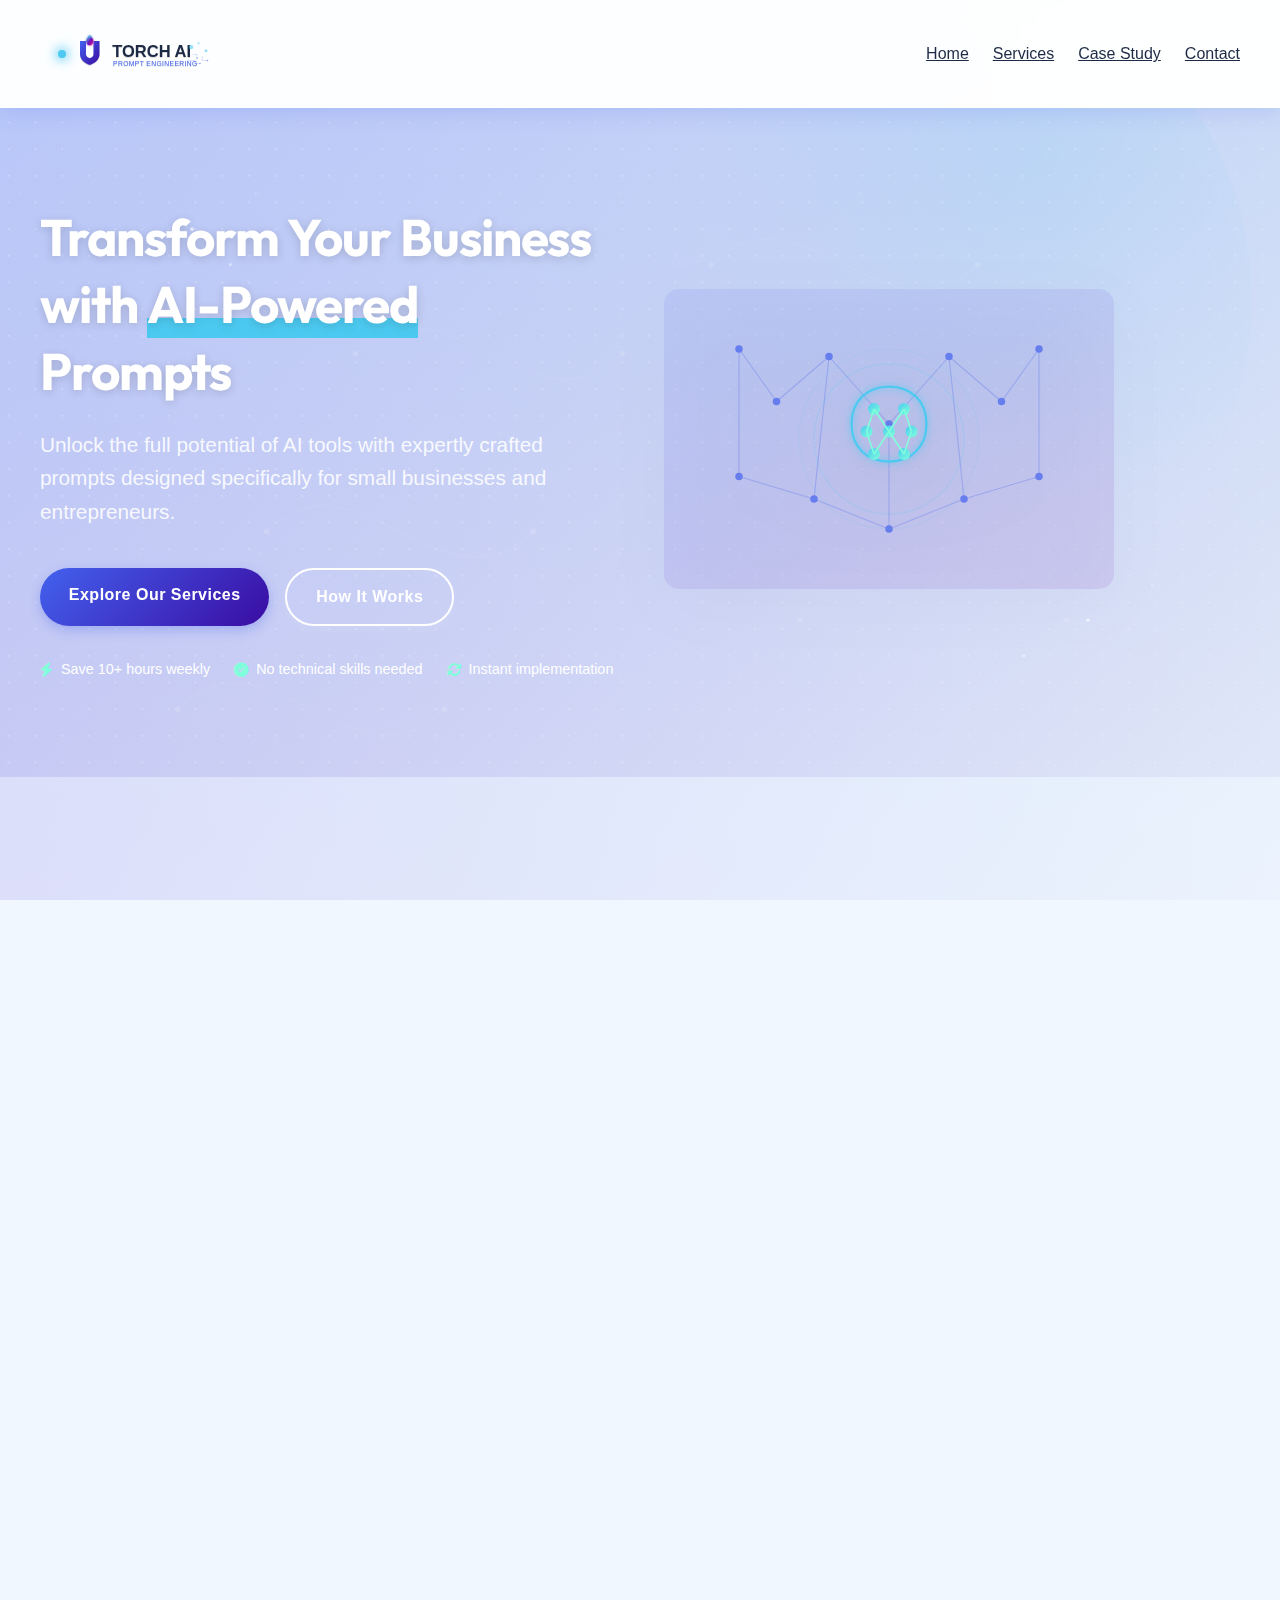
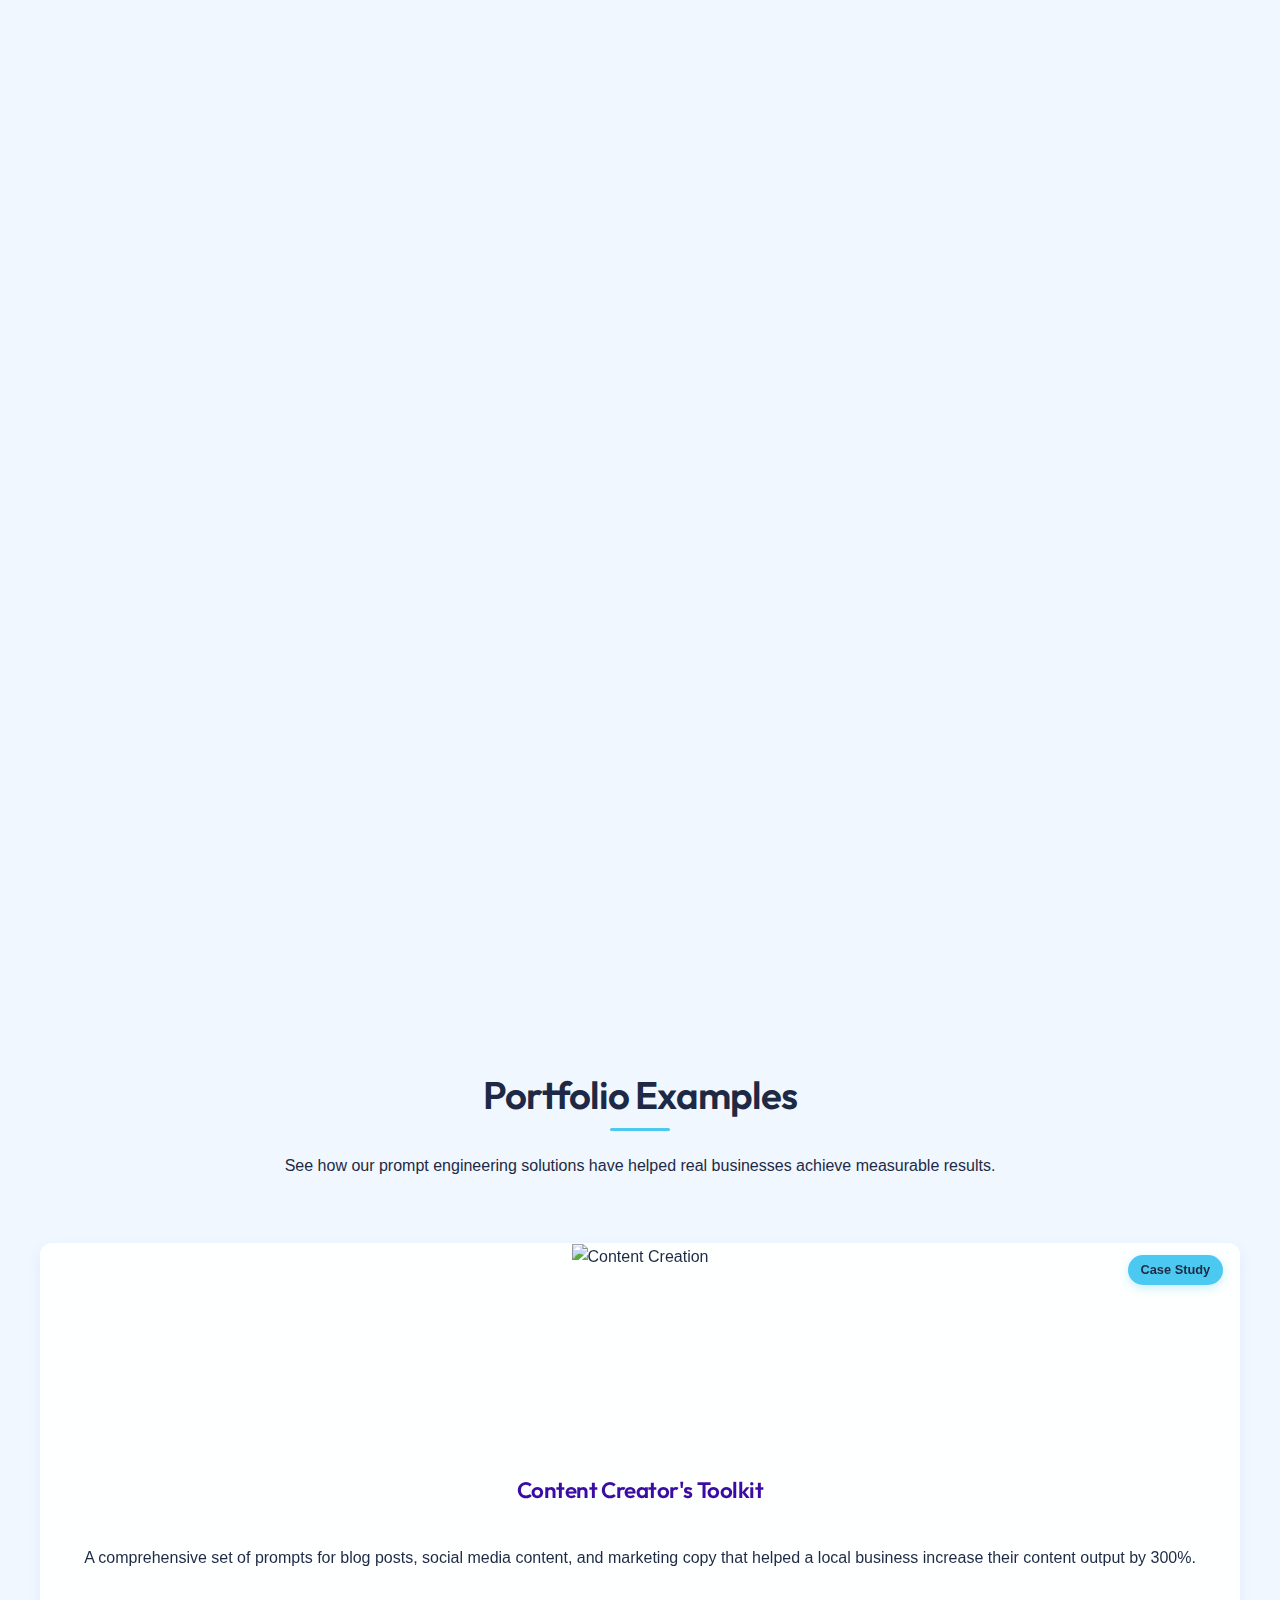
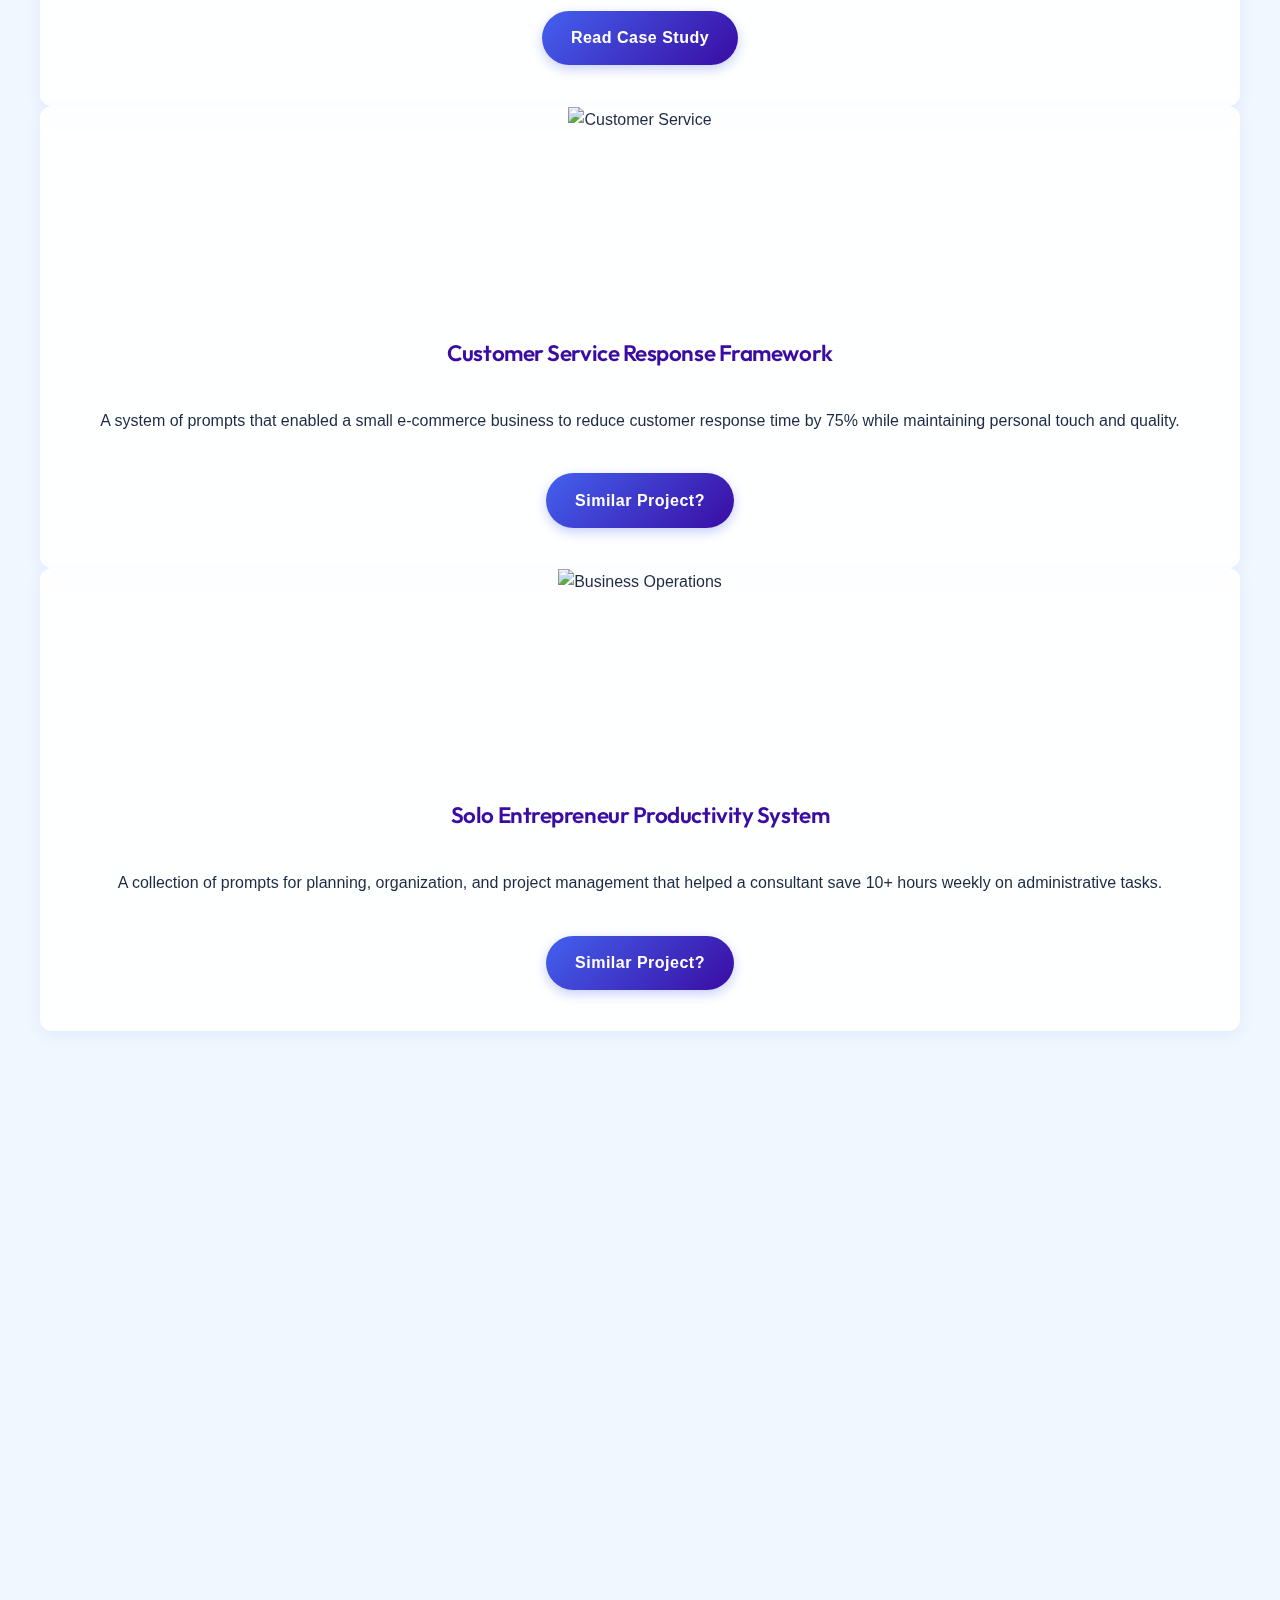
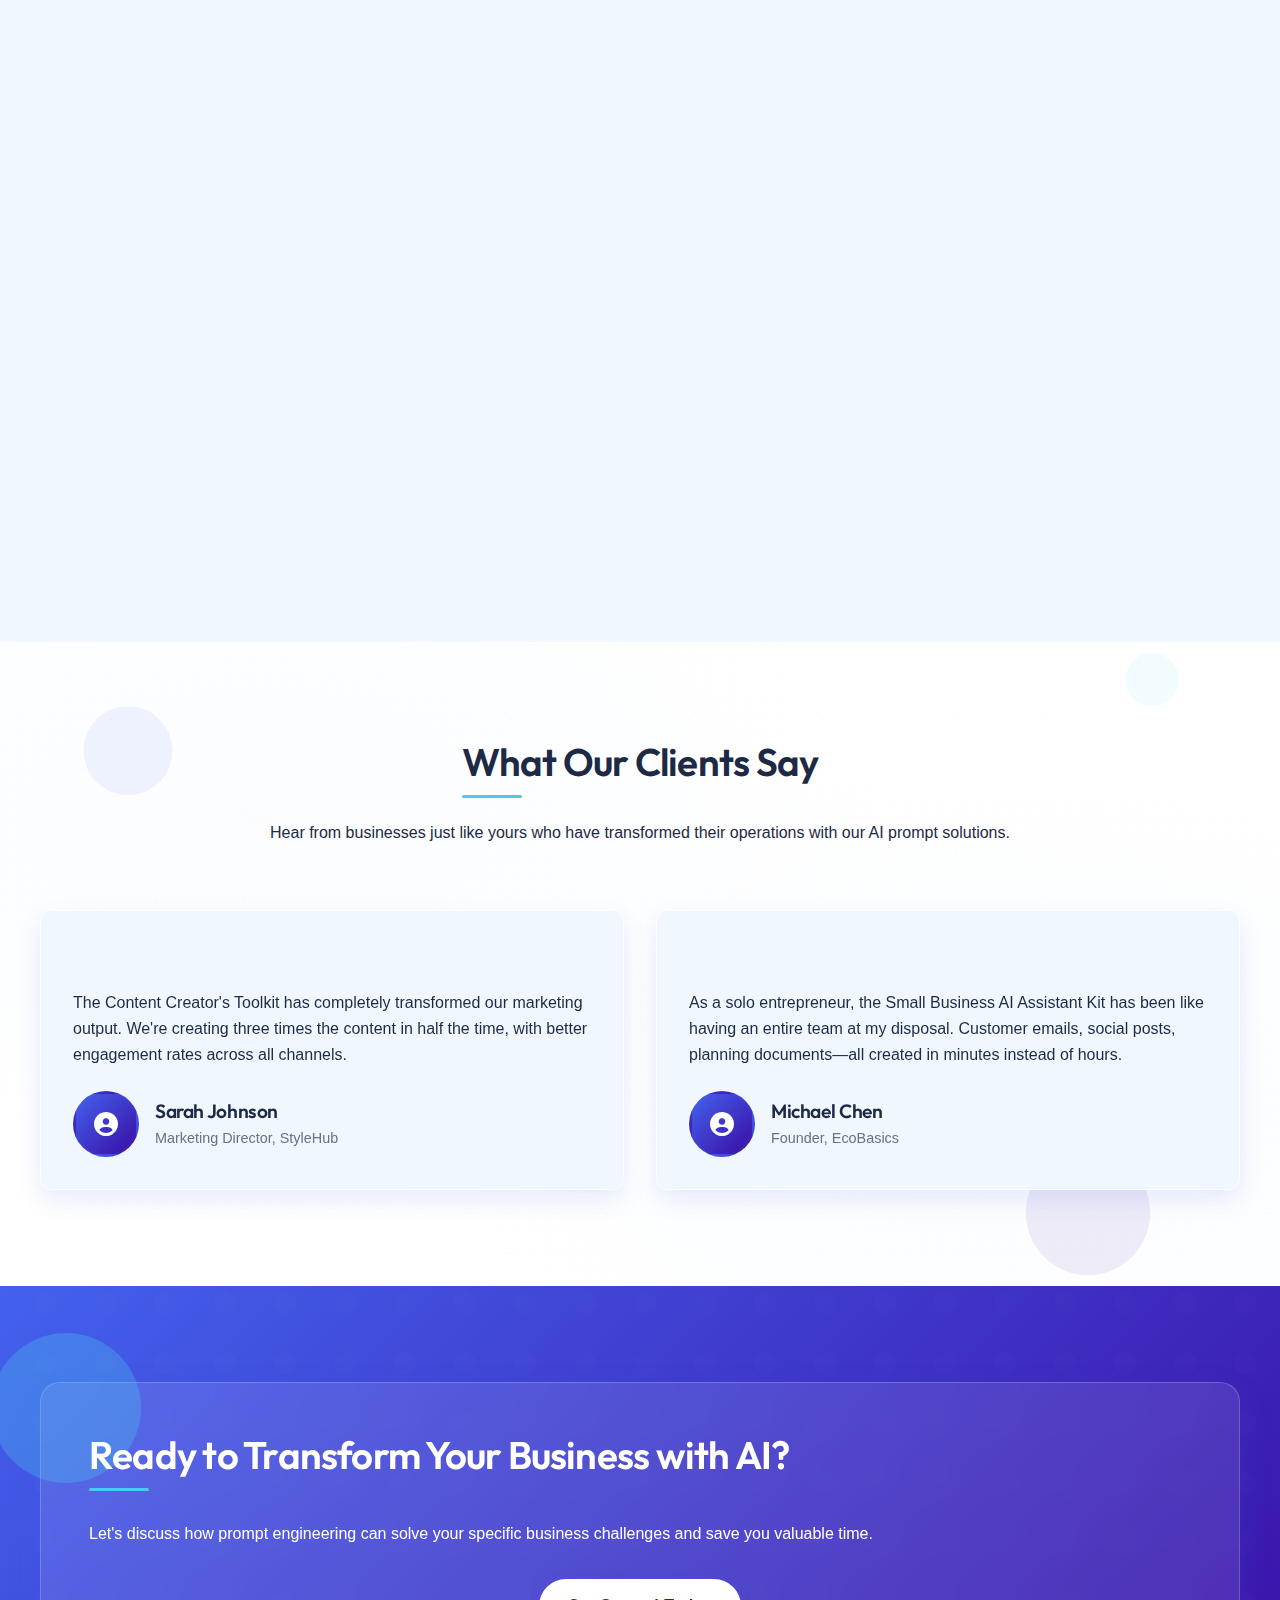
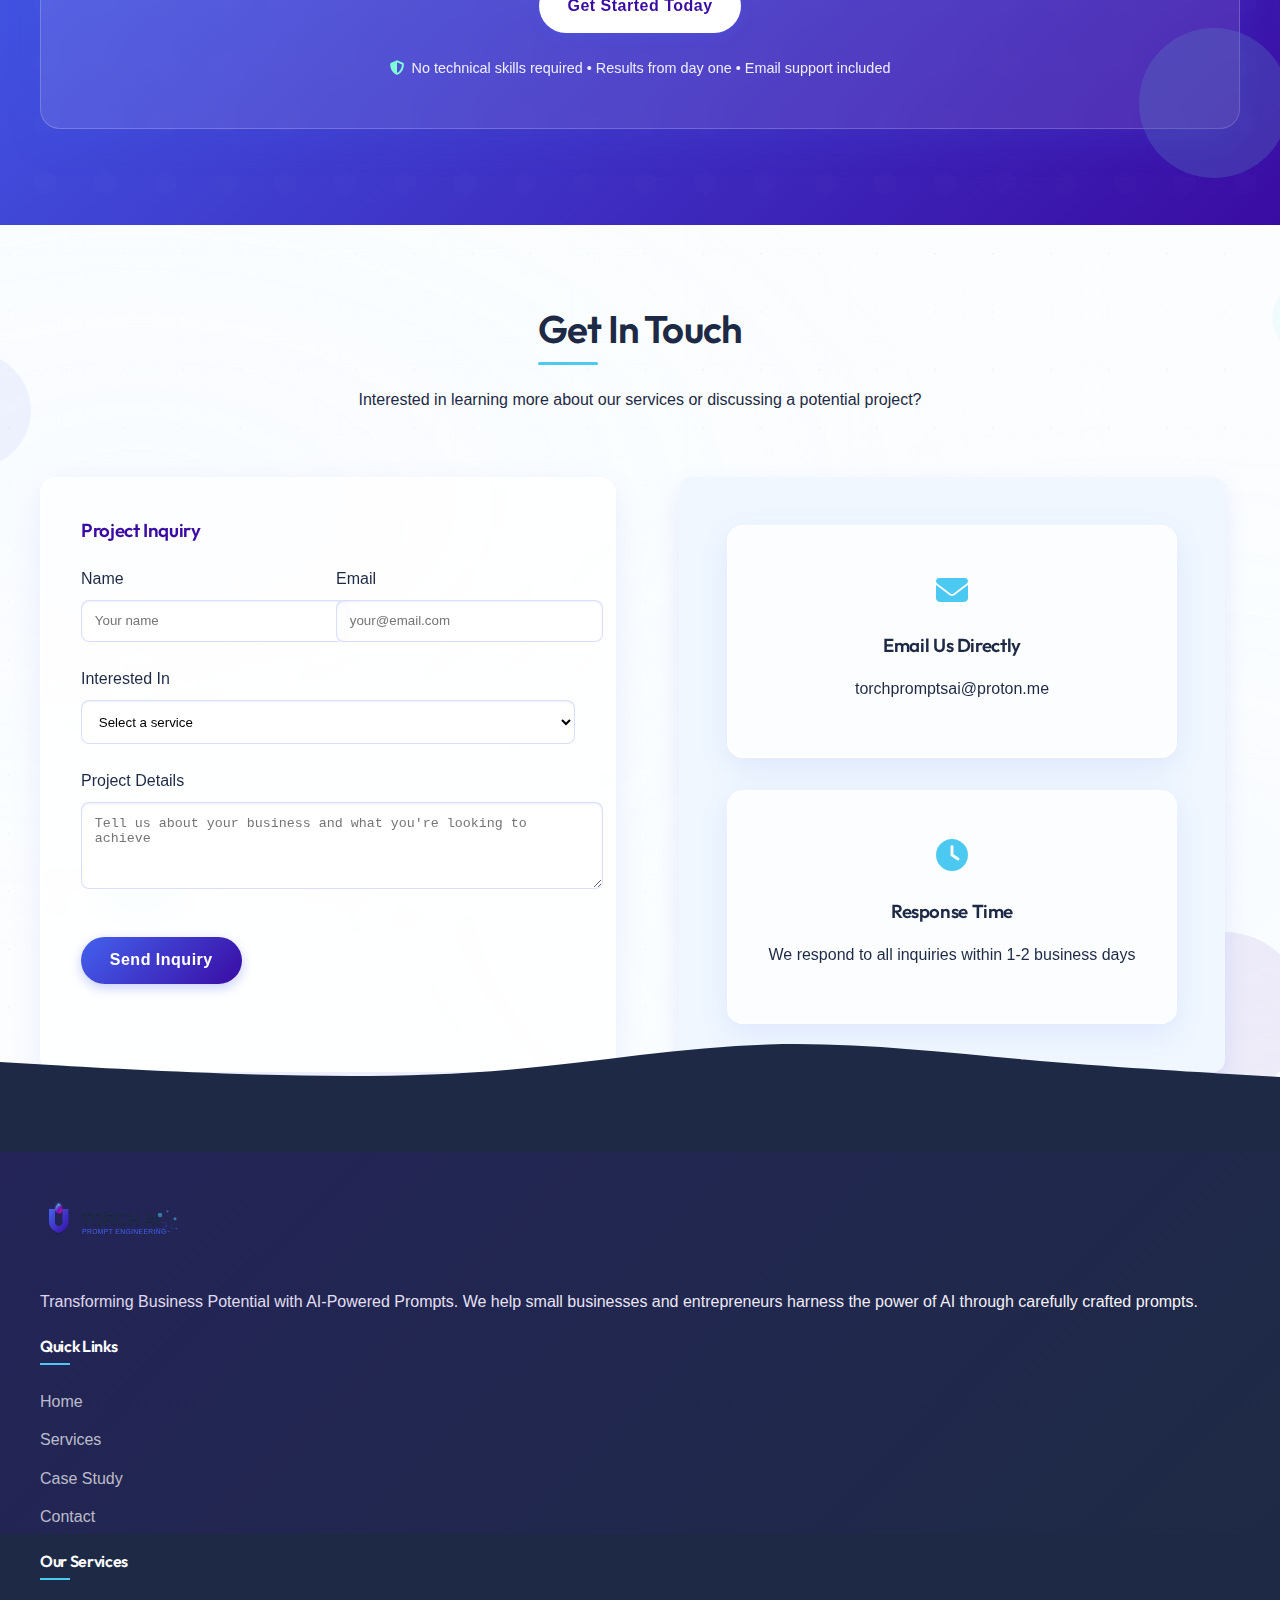
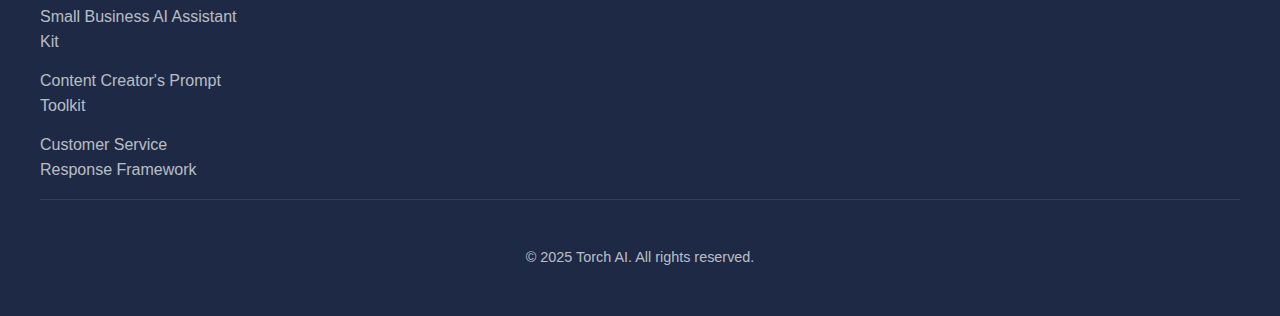
==== commit 1e46440a: "Update site with performance optimizations and critical CSS" ====
--- a/index.html
+++ b/index.html
@@ -24,11 +24,14 @@
     <meta name="twitter:image" content="https://inspectorkakui.github.io/images/torch-ai-logo.png">
     
     <!-- Preload critical assets -->
-    <link rel="preload" href="css/main.css" as="style">
+    <link rel="preload" href="css/critical.css" as="style">
     <link rel="preload" href="images/logo-enhanced.svg" as="image" type="image/svg+xml">
-    <link rel="preload" href="images/hero-graphic.svg" as="image" type="image/svg+xml">
+    <link rel="preload" href="images/hero-graphic.svg" as="image" type="image/svg+xml" fetchpriority="high">
     <link rel="preconnect" href="https://fonts.googleapis.com">
     <link rel="preconnect" href="https://fonts.gstatic.com" crossorigin>
+    
+    <!-- Critical CSS -->
+    <link rel="stylesheet" href="css/critical.css">
     
     <!-- Structured Data -->
     <script type="application/ld+json">
@@ -48,21 +51,29 @@
     }
     </script>
     
-    <!-- Primary Stylesheets -->
-    <link rel="stylesheet" href="css/main.css">
-    <link rel="stylesheet" href="css/additions.css">
-    <link rel="stylesheet" href="css/enhanced.css">
-    <link rel="stylesheet" href="css/refined.css">
-    <link rel="stylesheet" href="css/loader.css">
-    <link rel="stylesheet" href="css/animations.css">
-    <link rel="stylesheet" href="css/modern-components.css">
+    <!-- Non-critical CSS loaded with media="print" onload trick for better performance -->
+    <link rel="stylesheet" href="css/main.css" media="print" onload="this.media='all'">
+    <link rel="stylesheet" href="css/additions.css" media="print" onload="this.media='all'">
+    <link rel="stylesheet" href="css/enhanced.css" media="print" onload="this.media='all'">
+    <link rel="stylesheet" href="css/refined.css" media="print" onload="this.media='all'">
+    <link rel="stylesheet" href="css/loader.css" media="print" onload="this.media='all'">
+    <link rel="stylesheet" href="css/animations.css" media="print" onload="this.media='all'">
+    <link rel="stylesheet" href="css/modern-components.css" media="print" onload="this.media='all'">
+    <link rel="stylesheet" href="css/optimizations.css" media="print" onload="this.media='all'">
     
     <!-- Non-critical CSS loaded asynchronously -->
     <link rel="preload" as="style" href="https://cdnjs.cloudflare.com/ajax/libs/font-awesome/6.4.0/css/all.min.css" onload="this.onload=null;this.rel='stylesheet'">
-    <link href="https://fonts.googleapis.com/css2?family=Outfit:wght@300;400;500;600;700&family=Inter:wght@300;400;500;600;700&display=swap" rel="stylesheet">
     
     <!-- Fallback for browsers without JavaScript -->
     <noscript>
+        <link rel="stylesheet" href="css/main.css">
+        <link rel="stylesheet" href="css/additions.css">
+        <link rel="stylesheet" href="css/enhanced.css">
+        <link rel="stylesheet" href="css/refined.css">
+        <link rel="stylesheet" href="css/loader.css">
+        <link rel="stylesheet" href="css/animations.css">
+        <link rel="stylesheet" href="css/modern-components.css">
+        <link rel="stylesheet" href="css/optimizations.css">
         <link rel="stylesheet" href="https://cdnjs.cloudflare.com/ajax/libs/font-awesome/6.4.0/css/all.min.css">
     </noscript>
     
@@ -148,7 +159,7 @@
                     </div>
                 </div>
                 <div class="hero-image animate-fadeInRight">
-                    <img src="images/hero-graphic.svg" alt="AI Prompt Engineering Illustration showing network of connected nodes" class="animate-float">
+                    <img src="images/hero-graphic.svg" width="500" height="400" alt="AI Prompt Engineering Illustration showing network of connected nodes" class="animate-float" fetchpriority="high" loading="eager">
                 </div>
             </div>
         </div>
@@ -492,11 +503,12 @@
                             <i class="fas fa-user-circle"></i>
                         </div>
                         <div class="testimonial-info">
-                            <h4>Sarah Johnson</h4>
-                            <p>Marketing Director, StyleHub</p>
-                        </div>
-                    </div>
-                </div>
+                            <h3 class="testimonial-name">Sarah Johnson</h3>
+                            <p class="testimonial-position">Marketing Director, StyleHub</p>
+                        </div>
+                    </div>
+                </div>
+                
                 <div class="testimonial-card">
                     <div class="testimonial-content">
                         <i class="fas fa-quote-left testimonial-quote"></i>
@@ -507,8 +519,8 @@
                             <i class="fas fa-user-circle"></i>
                         </div>
                         <div class="testimonial-info">
-                            <h4>Michael Chen</h4>
-                            <p>Founder, EcoBasics</p>
+                            <h3 class="testimonial-name">Michael Chen</h3>
+                            <p class="testimonial-position">Founder, EcoBasics</p>
                         </div>
                     </div>
                 </div>
@@ -606,11 +618,14 @@
     <!-- Footer -->
     <footer>
         <div class="container">
-            <div class="footer-content">
-                <div class="footer-brand">
-                    <a href="#" class="footer-logo">Torch AI</a>
-                    <p class="footer-desc">Transforming Business Potential with AI-Powered Prompts. We help small businesses and entrepreneurs harness the power of AI through carefully crafted prompts.</p>
-                </div>
+            <div class="footer-grid">
+                <div class="footer-logo-section">
+                    <a href="index.html" class="footer-logo">
+                        <img src="images/logo-enhanced.svg" alt="Torch AI" style="height: 45px;">
+                    </a>
+                    <p>Transforming Business Potential with AI-Powered Prompts. We help small businesses and entrepreneurs harness the power of AI through carefully crafted prompts.</p>
+                </div>
+                
                 <div class="footer-links">
                     <h4>Quick Links</h4>
                     <ul>
@@ -620,6 +635,7 @@
                         <li><a href="#contact">Contact</a></li>
                     </ul>
                 </div>
+                
                 <div class="footer-links">
                     <h4>Our Services</h4>
                     <ul>
@@ -629,22 +645,28 @@
                     </ul>
                 </div>
             </div>
+            
             <div class="footer-bottom">
                 <p>&copy; 2025 Torch AI. All rights reserved.</p>
             </div>
         </div>
     </footer>
-
-    <!-- Scripts -->
-    <script src="js/main.js"></script>
-    <script src="js/refined.js"></script>
+    
+    <!-- Optimized JavaScript Loading -->
+    <script src="js/main.js" defer></script>
+    <script src="js/meta.js" defer></script>
     <script>
-        // Page loader animation
+        // Inline critical JavaScript for immediate execution
+        // Detect when fonts are loaded
+        document.fonts.ready.then(() => {
+            document.documentElement.classList.add('fonts-loaded');
+        });
+        
+        // Remove page loader after content is loaded
         window.addEventListener('load', function() {
-            const loader = document.querySelector('.page-loader');
-            setTimeout(function() {
-                loader.classList.add('fade-out');
-            }, 500);
+            setTimeout(() => {
+                document.querySelector('.page-loader')?.classList.add('fade-out');
+            }, 200);
         });
     </script>
 </body>
--- a/css/critical.css
+++ b/css/critical.css
@@ -0,0 +1,122 @@
+/* Torch AI - Critical CSS for Fast Initial Rendering */
+
+/* Base styles for immediate rendering */
+:root {
+  --primary: #4361ee;
+  --primary-dark: #3a0ca3;
+  --secondary: #7209b7;
+  --accent: #4cc9f0;
+  --accent-light: #80ffdb;
+  --light: #f8f9fa;
+  --dark: #1e2a45;
+  --bg: #f0f7ff;
+  
+  /* Gradients & Effects */
+  --primary-gradient: linear-gradient(135deg, #4361ee, #3a0ca3);
+  --secondary-gradient: linear-gradient(135deg, #7209b7, #4361ee);
+  --accent-gradient: linear-gradient(135deg, #4cc9f0, #80ffdb);
+  
+  /* Shadows */
+  --card-shadow: 0 10px 25px rgba(67, 97, 238, 0.12);
+  --hover-shadow: 0 15px 35px rgba(67, 97, 238, 0.25);
+}
+
+/* Critical layout and typography */
+body {
+  font-family: system-ui, -apple-system, BlinkMacSystemFont, 'Segoe UI', Roboto, 'Helvetica Neue', Arial, sans-serif;
+  margin: 0;
+  padding: 0;
+  line-height: 1.6;
+  color: var(--dark);
+  background-color: var(--bg);
+}
+
+.container {
+  width: 100%;
+  max-width: 1200px;
+  margin: 0 auto;
+  padding: 0 2rem;
+}
+
+header {
+  background: rgba(255, 255, 255, 0.95);
+  position: sticky;
+  top: 0;
+  z-index: 100;
+  padding: 1.2rem 0;
+  box-shadow: 0 5px 20px rgba(67, 97, 238, 0.15);
+}
+
+.navbar {
+  display: flex;
+  align-items: center;
+  justify-content: space-between;
+}
+
+.hero {
+  position: relative;
+  background-image: linear-gradient(135deg, #4361ee 0%, #3a0ca3 100%);
+  color: white;
+  padding: 4rem 0;
+  overflow: hidden;
+}
+
+.hero-grid {
+  display: grid;
+  grid-template-columns: 1fr 1fr;
+  gap: 2rem;
+  align-items: center;
+}
+
+h1, h2, h3 {
+  margin-top: 0;
+  line-height: 1.3;
+}
+
+.hero h1 {
+  font-size: 2.5rem;
+  font-weight: 700;
+  margin-bottom: 1.5rem;
+}
+
+/* Button styles */
+.btn {
+  display: inline-block;
+  background: var(--primary-gradient);
+  color: white;
+  padding: 0.9rem 1.8rem;
+  border-radius: 50px;
+  font-weight: 600;
+  text-decoration: none;
+  box-shadow: 0 4px 12px rgba(67, 97, 238, 0.3);
+}
+
+/* Page loader */
+.page-loader {
+  position: fixed;
+  top: 0;
+  left: 0;
+  width: 100%;
+  height: 100%;
+  background: linear-gradient(135deg, #f0f7ff 0%, #ffffff 100%);
+  display: flex;
+  justify-content: center;
+  align-items: center;
+  z-index: 9999;
+  transition: opacity 0.4s ease;
+}
+
+.fade-out {
+  opacity: 0;
+}
+
+/* Basic responsive adjustments */
+@media (max-width: 768px) {
+  .hero-grid {
+    grid-template-columns: 1fr;
+  }
+  
+  .hero h1 {
+    font-size: 2rem;
+  }
+} --- a/css/critical.css
+++ b/css/critical.css
@@ -0,0 +1,122 @@
+/* Torch AI - Critical CSS for Fast Initial Rendering */
+
+/* Base styles for immediate rendering */
+:root {
+  --primary: #4361ee;
+  --primary-dark: #3a0ca3;
+  --secondary: #7209b7;
+  --accent: #4cc9f0;
+  --accent-light: #80ffdb;
+  --light: #f8f9fa;
+  --dark: #1e2a45;
+  --bg: #f0f7ff;
+  
+  /* Gradients & Effects */
+  --primary-gradient: linear-gradient(135deg, #4361ee, #3a0ca3);
+  --secondary-gradient: linear-gradient(135deg, #7209b7, #4361ee);
+  --accent-gradient: linear-gradient(135deg, #4cc9f0, #80ffdb);
+  
+  /* Shadows */
+  --card-shadow: 0 10px 25px rgba(67, 97, 238, 0.12);
+  --hover-shadow: 0 15px 35px rgba(67, 97, 238, 0.25);
+}
+
+/* Critical layout and typography */
+body {
+  font-family: system-ui, -apple-system, BlinkMacSystemFont, 'Segoe UI', Roboto, 'Helvetica Neue', Arial, sans-serif;
+  margin: 0;
+  padding: 0;
+  line-height: 1.6;
+  color: var(--dark);
+  background-color: var(--bg);
+}
+
+.container {
+  width: 100%;
+  max-width: 1200px;
+  margin: 0 auto;
+  padding: 0 2rem;
+}
+
+header {
+  background: rgba(255, 255, 255, 0.95);
+  position: sticky;
+  top: 0;
+  z-index: 100;
+  padding: 1.2rem 0;
+  box-shadow: 0 5px 20px rgba(67, 97, 238, 0.15);
+}
+
+.navbar {
+  display: flex;
+  align-items: center;
+  justify-content: space-between;
+}
+
+.hero {
+  position: relative;
+  background-image: linear-gradient(135deg, #4361ee 0%, #3a0ca3 100%);
+  color: white;
+  padding: 4rem 0;
+  overflow: hidden;
+}
+
+.hero-grid {
+  display: grid;
+  grid-template-columns: 1fr 1fr;
+  gap: 2rem;
+  align-items: center;
+}
+
+h1, h2, h3 {
+  margin-top: 0;
+  line-height: 1.3;
+}
+
+.hero h1 {
+  font-size: 2.5rem;
+  font-weight: 700;
+  margin-bottom: 1.5rem;
+}
+
+/* Button styles */
+.btn {
+  display: inline-block;
+  background: var(--primary-gradient);
+  color: white;
+  padding: 0.9rem 1.8rem;
+  border-radius: 50px;
+  font-weight: 600;
+  text-decoration: none;
+  box-shadow: 0 4px 12px rgba(67, 97, 238, 0.3);
+}
+
+/* Page loader */
+.page-loader {
+  position: fixed;
+  top: 0;
+  left: 0;
+  width: 100%;
+  height: 100%;
+  background: linear-gradient(135deg, #f0f7ff 0%, #ffffff 100%);
+  display: flex;
+  justify-content: center;
+  align-items: center;
+  z-index: 9999;
+  transition: opacity 0.4s ease;
+}
+
+.fade-out {
+  opacity: 0;
+}
+
+/* Basic responsive adjustments */
+@media (max-width: 768px) {
+  .hero-grid {
+    grid-template-columns: 1fr;
+  }
+  
+  .hero h1 {
+    font-size: 2rem;
+  }
+} --- a/css/optimizations.css
+++ b/css/optimizations.css
@@ -0,0 +1,209 @@
+/* Torch AI - Performance & Visual Optimizations */
+
+/* Font display optimizations */
+@font-face {
+  font-family: 'Outfit';
+  font-style: normal;
+  font-weight: 300 700;
+  font-display: swap;
+  src: url(https://fonts.gstatic.com/s/outfit/v11/QGYvz_MVcBeNP4NjuGObqx1XmO1I4TC0O7K1.woff2) format('woff2');
+  unicode-range: U+0000-00FF, U+0131, U+0152-0153, U+02BB-02BC, U+02C6, U+02DA, U+02DC, U+0304, U+0308, U+0329, U+2000-206F, U+2074, U+20AC, U+2122, U+2191, U+2193, U+2212, U+2215, U+FEFF, U+FFFD;
+}
+
+@font-face {
+  font-family: 'Inter';
+  font-style: normal;
+  font-weight: 300 700;
+  font-display: swap;
+  src: url(https://fonts.gstatic.com/s/inter/v13/UcC73FwrK3iLTeHuS_fvQtMwCp50KnMa1ZL7.woff2) format('woff2');
+  unicode-range: U+0000-00FF, U+0131, U+0152-0153, U+02BB-02BC, U+02C6, U+02DA, U+02DC, U+0304, U+0308, U+0329, U+2000-206F, U+2074, U+20AC, U+2122, U+2191, U+2193, U+2212, U+2215, U+FEFF, U+FFFD;
+}
+
+/* Performance optimizations */
+.hero-image img {
+  content-visibility: auto;
+  will-change: transform;
+}
+
+img {
+  max-width: 100%;
+  height: auto;
+}
+
+/* Enhanced button animations */
+.btn {
+  transition: all 0.3s ease;
+  position: relative;
+  overflow: hidden;
+}
+
+.btn:hover {
+  transform: translateY(-3px);
+  box-shadow: 0 8px 20px rgba(67, 97, 238, 0.3);
+}
+
+.btn:after {
+  content: '';
+  position: absolute;
+  width: 100%;
+  height: 100%;
+  top: 0;
+  left: -100%;
+  background: linear-gradient(90deg, transparent, rgba(255, 255, 255, 0.2), transparent);
+  transition: all 0.6s ease;
+}
+
+.btn:hover:after {
+  left: 100%;
+}
+
+/* Card hover effects */
+.card, .service-card, .testimonial-card, .process-card {
+  transition: all 0.3s ease;
+}
+
+.card:hover, .service-card:hover, .testimonial-card:hover, .process-card:hover {
+  transform: translateY(-5px);
+  box-shadow: 0 15px 30px rgba(67, 97, 238, 0.15);
+}
+
+/* Improved fade-in animations */
+@keyframes optimizedFadeInUp {
+  from {
+    opacity: 0;
+    transform: translateY(20px);
+  }
+  to {
+    opacity: 1;
+    transform: translateY(0);
+  }
+}
+
+.animate-fadeInUp {
+  animation: optimizedFadeInUp 0.6s ease forwards;
+}
+
+/* Optimize hero image animation */
+@keyframes optimizedFloat {
+  0% { transform: translateY(0px); }
+  50% { transform: translateY(-10px); }
+  100% { transform: translateY(0px); }
+}
+
+.animate-float {
+  animation: optimizedFloat 5s ease-in-out infinite;
+}
+
+/* Form element enhancements */
+input, select, textarea {
+  transition: all 0.3s ease;
+  border: 1px solid #ddd;
+}
+
+input:focus, select:focus, textarea:focus {
+  border-color: #6366F1;
+  box-shadow: 0 0 0 2px rgba(99, 102, 241, 0.2);
+  outline: none;
+}
+
+/* Focus states for accessibility */
+a:focus, button:focus, input:focus, select:focus, textarea:focus {
+  outline: 2px solid #6366F1;
+  outline-offset: 2px;
+}
+
+/* Testimonial heading structure fix */
+.testimonial-info h3.testimonial-name {
+  font-size: 1.2rem;
+  font-weight: 600;
+  margin-bottom: 0.2rem;
+  color: var(--dark);
+}
+
+.testimonial-info p.testimonial-position {
+  font-size: 0.9rem;
+  color: #6B7280;
+  margin-top: 0;
+}
+
+/* Enhanced visual hierarchy */
+section {
+  padding: 5rem 0;
+}
+
+.section-intro {
+  margin-bottom: 4rem;
+}
+
+.card, .testimonial-card, .process-card {
+  border-radius: 12px;
+}
+
+/* Loading optimization */
+.page-loader {
+  background: linear-gradient(135deg, #f0f7ff 0%, #ffffff 100%);
+}
+
+/* Smooth scrolling for the entire page */
+html {
+  scroll-behavior: smooth;
+}
+
+/* Reduce motion for users who prefer it */
+@media (prefers-reduced-motion: reduce) {
+  *, ::before, ::after {
+    animation-duration: 0.01ms !important;
+    animation-iteration-count: 1 !important;
+    transition-duration: 0.01ms !important;
+    scroll-behavior: auto !important;
+  }
+}
+
+/* Enhanced hover states */
+.nav-links a {
+  position: relative;
+  transition: all 0.3s ease;
+}
+
+.nav-links a::after {
+  content: '';
+  position: absolute;
+  bottom: -2px;
+  left: 0;
+  width: 0;
+  height: 2px;
+  background: var(--primary-gradient);
+  transition: width 0.3s ease;
+}
+
+.nav-links a:hover::after {
+  width: 100%;
+}
+
+/* Image optimizations */
+img[src$=".svg"] {
+  transform: translateZ(0); /* Force GPU acceleration */
+}
+
+/* Testimonial card enhancements */
+.testimonial-card {
+  position: relative;
+  overflow: hidden;
+}
+
+.testimonial-card::before {
+  content: '';
+  position: absolute;
+  top: 0;
+  left: 0;
+  width: 100%;
+  height: 5px;
+  background: var(--primary-gradient);
+  transform: scaleX(0);
+  transform-origin: left;
+  transition: transform 0.3s ease;
+}
+
+.testimonial-card:hover::before {
+  transform: scaleX(1);
+} --- a/css/optimizations.css
+++ b/css/optimizations.css
@@ -0,0 +1,209 @@
+/* Torch AI - Performance & Visual Optimizations */
+
+/* Font display optimizations */
+@font-face {
+  font-family: 'Outfit';
+  font-style: normal;
+  font-weight: 300 700;
+  font-display: swap;
+  src: url(https://fonts.gstatic.com/s/outfit/v11/QGYvz_MVcBeNP4NjuGObqx1XmO1I4TC0O7K1.woff2) format('woff2');
+  unicode-range: U+0000-00FF, U+0131, U+0152-0153, U+02BB-02BC, U+02C6, U+02DA, U+02DC, U+0304, U+0308, U+0329, U+2000-206F, U+2074, U+20AC, U+2122, U+2191, U+2193, U+2212, U+2215, U+FEFF, U+FFFD;
+}
+
+@font-face {
+  font-family: 'Inter';
+  font-style: normal;
+  font-weight: 300 700;
+  font-display: swap;
+  src: url(https://fonts.gstatic.com/s/inter/v13/UcC73FwrK3iLTeHuS_fvQtMwCp50KnMa1ZL7.woff2) format('woff2');
+  unicode-range: U+0000-00FF, U+0131, U+0152-0153, U+02BB-02BC, U+02C6, U+02DA, U+02DC, U+0304, U+0308, U+0329, U+2000-206F, U+2074, U+20AC, U+2122, U+2191, U+2193, U+2212, U+2215, U+FEFF, U+FFFD;
+}
+
+/* Performance optimizations */
+.hero-image img {
+  content-visibility: auto;
+  will-change: transform;
+}
+
+img {
+  max-width: 100%;
+  height: auto;
+}
+
+/* Enhanced button animations */
+.btn {
+  transition: all 0.3s ease;
+  position: relative;
+  overflow: hidden;
+}
+
+.btn:hover {
+  transform: translateY(-3px);
+  box-shadow: 0 8px 20px rgba(67, 97, 238, 0.3);
+}
+
+.btn:after {
+  content: '';
+  position: absolute;
+  width: 100%;
+  height: 100%;
+  top: 0;
+  left: -100%;
+  background: linear-gradient(90deg, transparent, rgba(255, 255, 255, 0.2), transparent);
+  transition: all 0.6s ease;
+}
+
+.btn:hover:after {
+  left: 100%;
+}
+
+/* Card hover effects */
+.card, .service-card, .testimonial-card, .process-card {
+  transition: all 0.3s ease;
+}
+
+.card:hover, .service-card:hover, .testimonial-card:hover, .process-card:hover {
+  transform: translateY(-5px);
+  box-shadow: 0 15px 30px rgba(67, 97, 238, 0.15);
+}
+
+/* Improved fade-in animations */
+@keyframes optimizedFadeInUp {
+  from {
+    opacity: 0;
+    transform: translateY(20px);
+  }
+  to {
+    opacity: 1;
+    transform: translateY(0);
+  }
+}
+
+.animate-fadeInUp {
+  animation: optimizedFadeInUp 0.6s ease forwards;
+}
+
+/* Optimize hero image animation */
+@keyframes optimizedFloat {
+  0% { transform: translateY(0px); }
+  50% { transform: translateY(-10px); }
+  100% { transform: translateY(0px); }
+}
+
+.animate-float {
+  animation: optimizedFloat 5s ease-in-out infinite;
+}
+
+/* Form element enhancements */
+input, select, textarea {
+  transition: all 0.3s ease;
+  border: 1px solid #ddd;
+}
+
+input:focus, select:focus, textarea:focus {
+  border-color: #6366F1;
+  box-shadow: 0 0 0 2px rgba(99, 102, 241, 0.2);
+  outline: none;
+}
+
+/* Focus states for accessibility */
+a:focus, button:focus, input:focus, select:focus, textarea:focus {
+  outline: 2px solid #6366F1;
+  outline-offset: 2px;
+}
+
+/* Testimonial heading structure fix */
+.testimonial-info h3.testimonial-name {
+  font-size: 1.2rem;
+  font-weight: 600;
+  margin-bottom: 0.2rem;
+  color: var(--dark);
+}
+
+.testimonial-info p.testimonial-position {
+  font-size: 0.9rem;
+  color: #6B7280;
+  margin-top: 0;
+}
+
+/* Enhanced visual hierarchy */
+section {
+  padding: 5rem 0;
+}
+
+.section-intro {
+  margin-bottom: 4rem;
+}
+
+.card, .testimonial-card, .process-card {
+  border-radius: 12px;
+}
+
+/* Loading optimization */
+.page-loader {
+  background: linear-gradient(135deg, #f0f7ff 0%, #ffffff 100%);
+}
+
+/* Smooth scrolling for the entire page */
+html {
+  scroll-behavior: smooth;
+}
+
+/* Reduce motion for users who prefer it */
+@media (prefers-reduced-motion: reduce) {
+  *, ::before, ::after {
+    animation-duration: 0.01ms !important;
+    animation-iteration-count: 1 !important;
+    transition-duration: 0.01ms !important;
+    scroll-behavior: auto !important;
+  }
+}
+
+/* Enhanced hover states */
+.nav-links a {
+  position: relative;
+  transition: all 0.3s ease;
+}
+
+.nav-links a::after {
+  content: '';
+  position: absolute;
+  bottom: -2px;
+  left: 0;
+  width: 0;
+  height: 2px;
+  background: var(--primary-gradient);
+  transition: width 0.3s ease;
+}
+
+.nav-links a:hover::after {
+  width: 100%;
+}
+
+/* Image optimizations */
+img[src$=".svg"] {
+  transform: translateZ(0); /* Force GPU acceleration */
+}
+
+/* Testimonial card enhancements */
+.testimonial-card {
+  position: relative;
+  overflow: hidden;
+}
+
+.testimonial-card::before {
+  content: '';
+  position: absolute;
+  top: 0;
+  left: 0;
+  width: 100%;
+  height: 5px;
+  background: var(--primary-gradient);
+  transform: scaleX(0);
+  transform-origin: left;
+  transition: transform 0.3s ease;
+}
+
+.testimonial-card:hover::before {
+  transform: scaleX(1);
+} 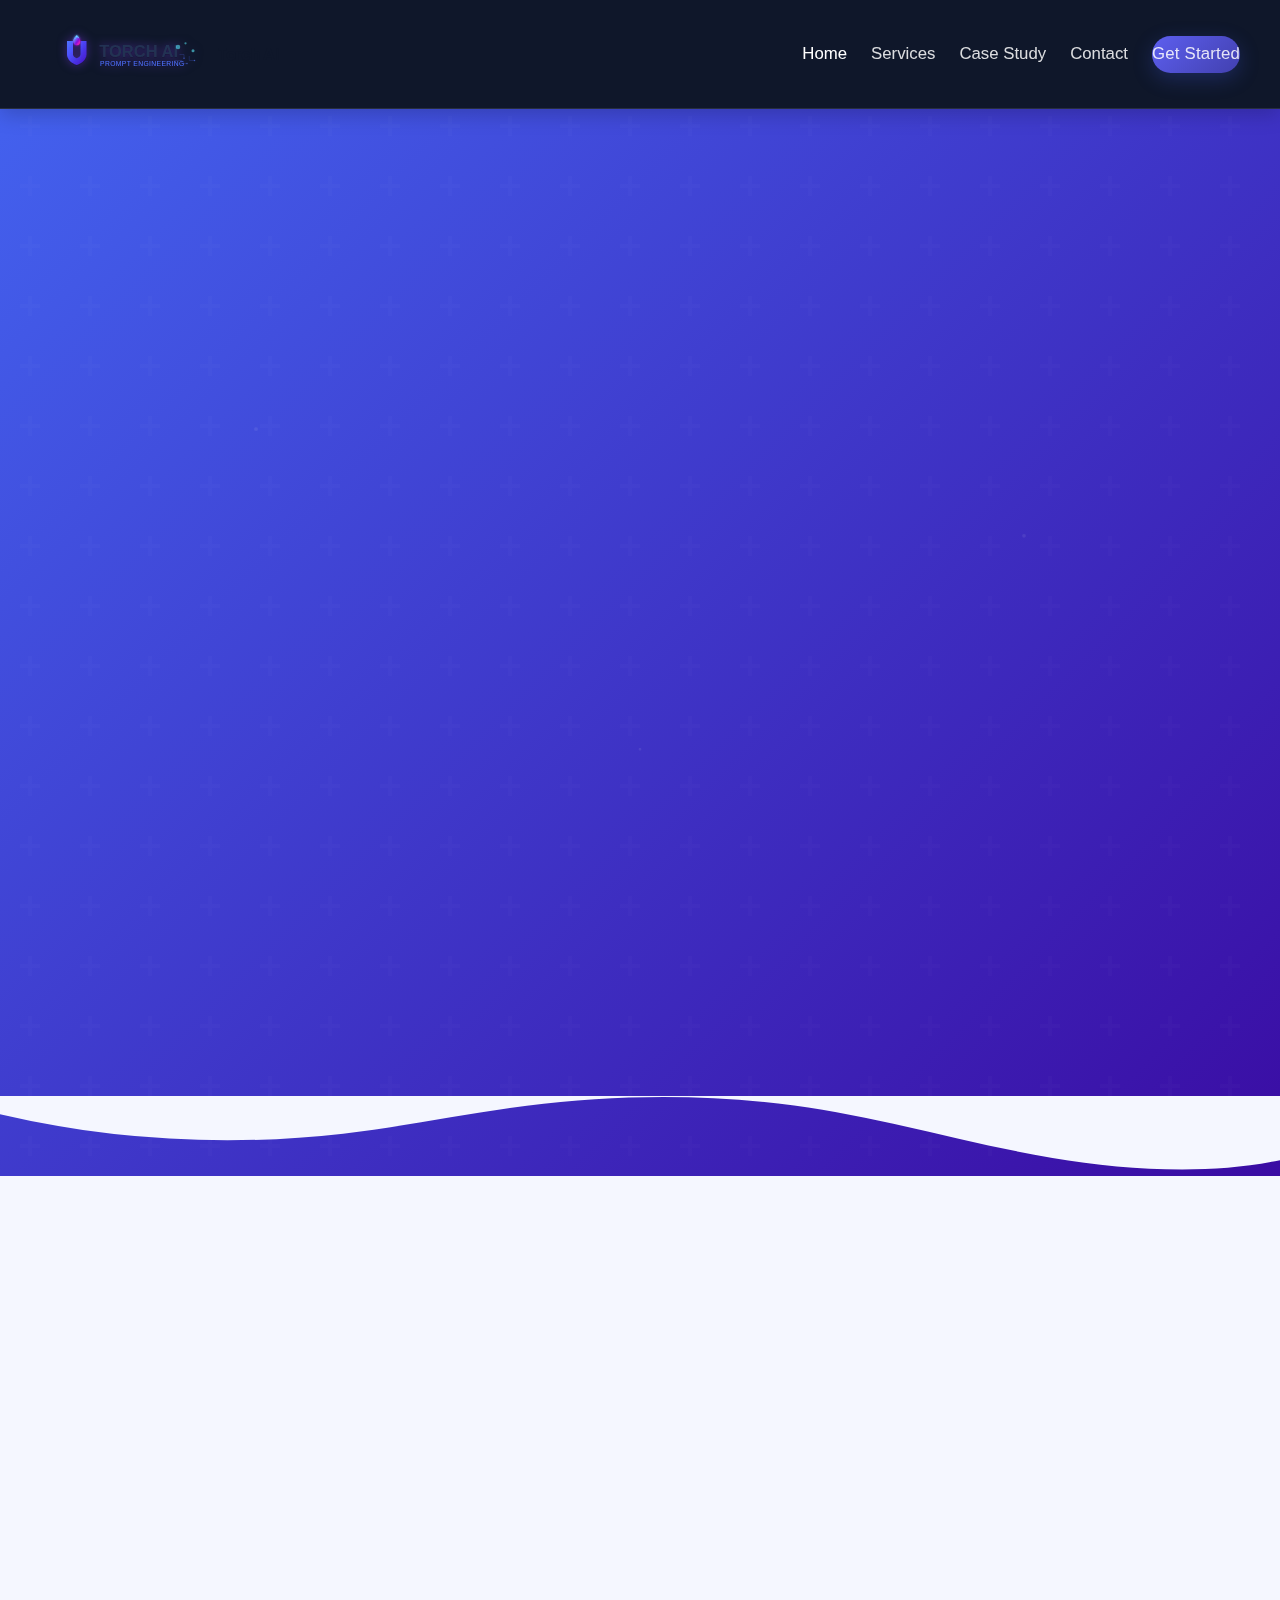
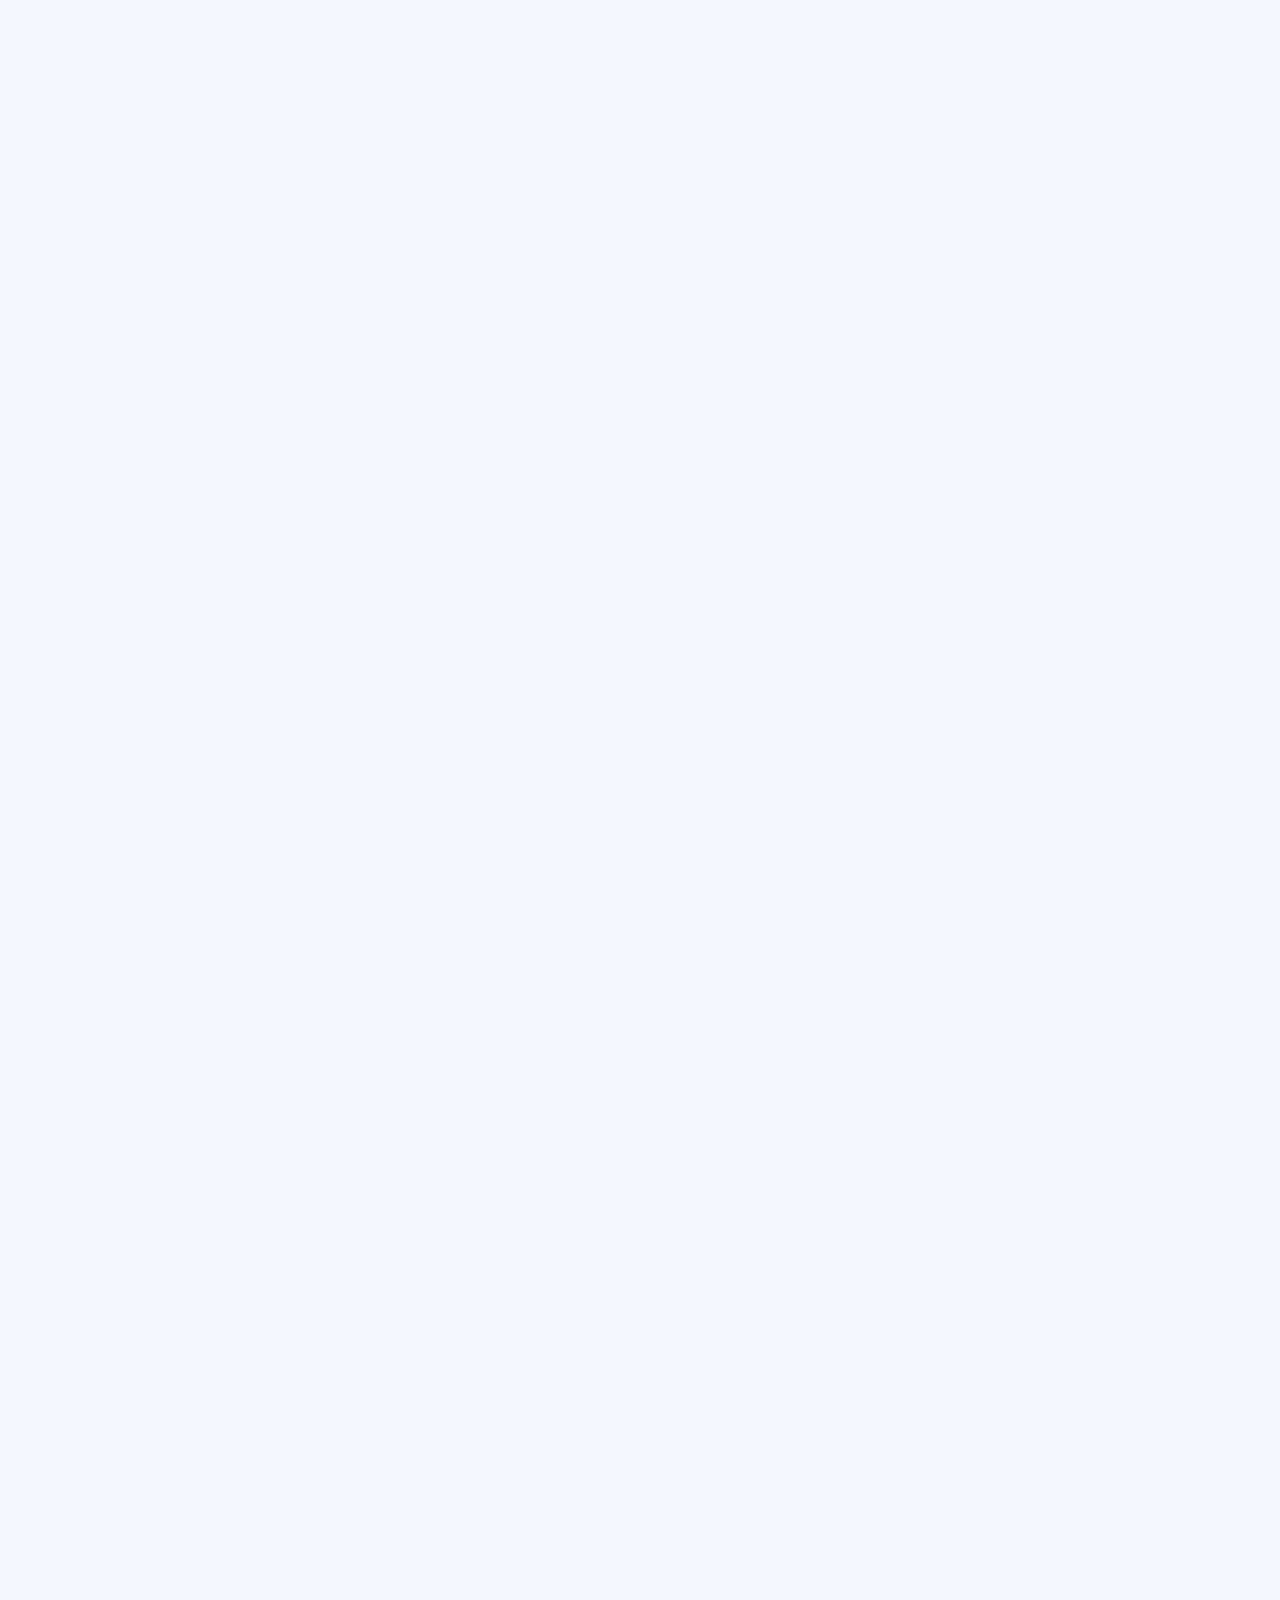
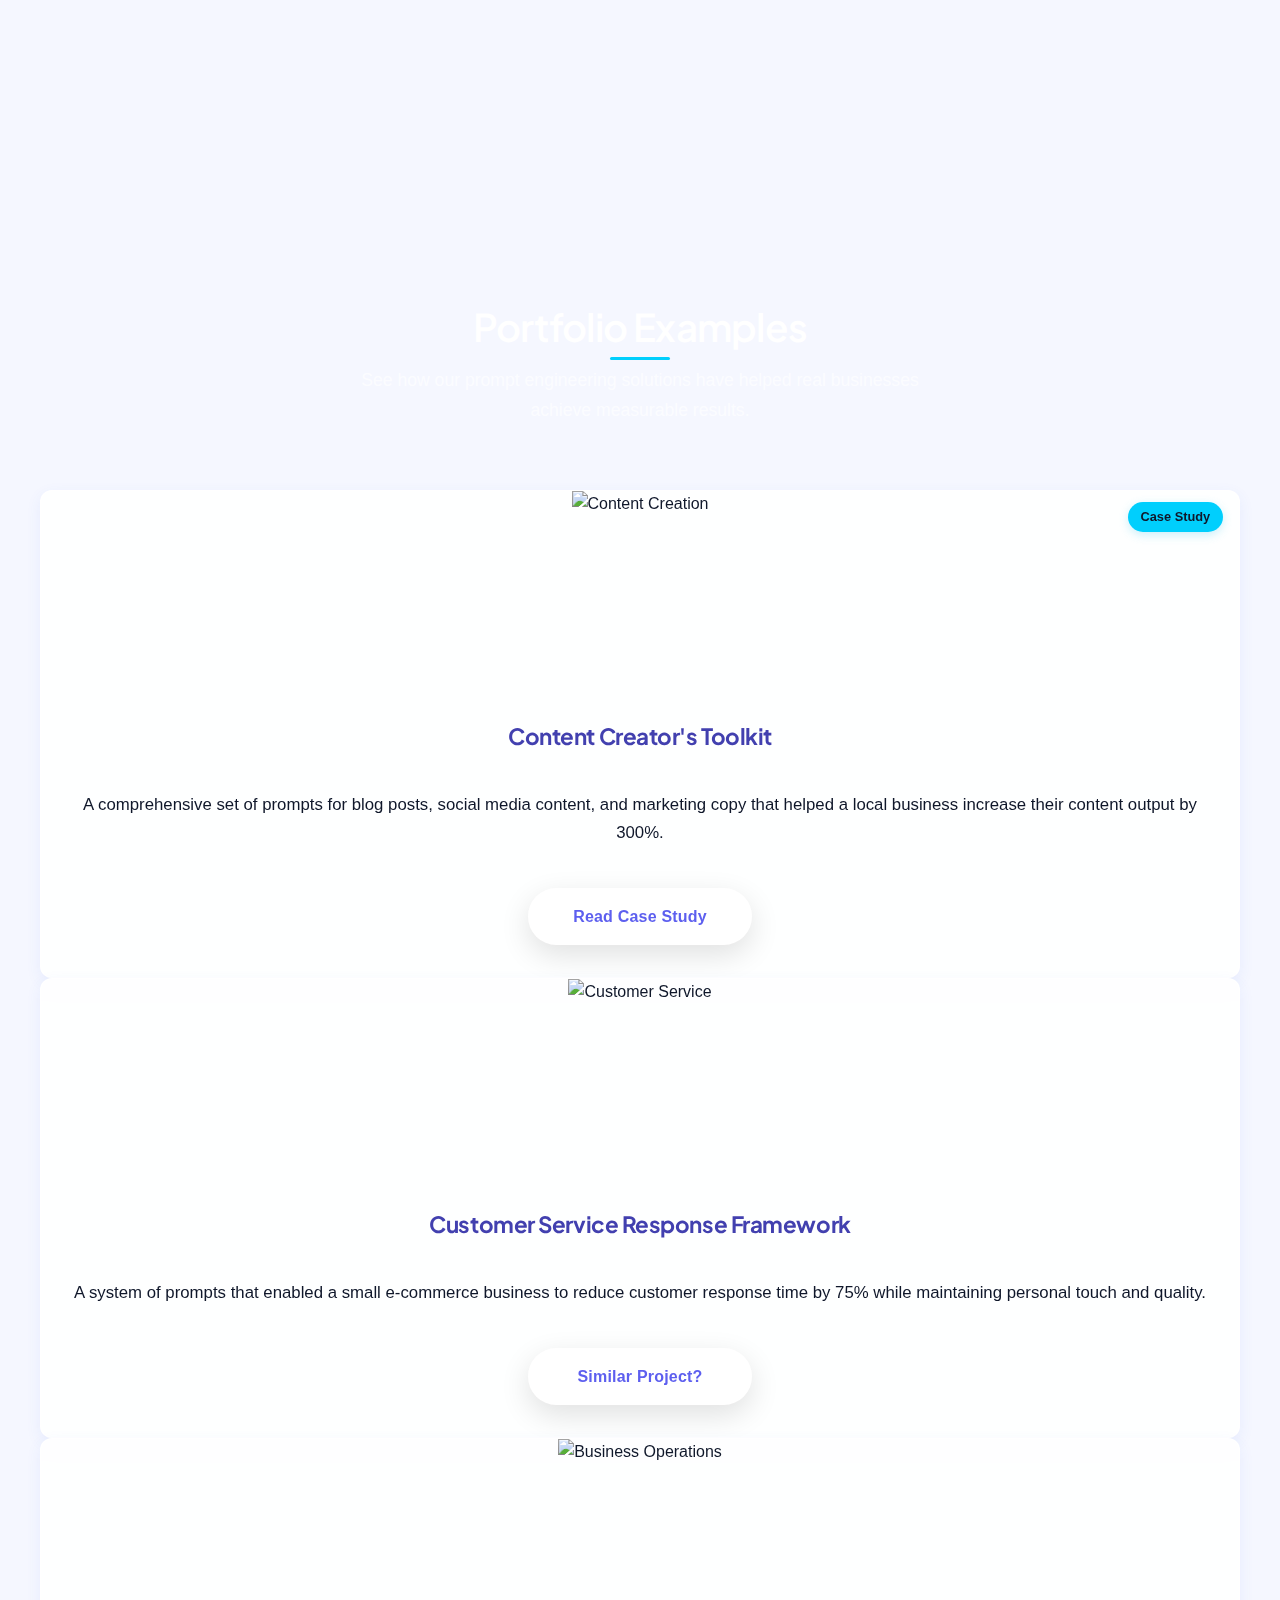
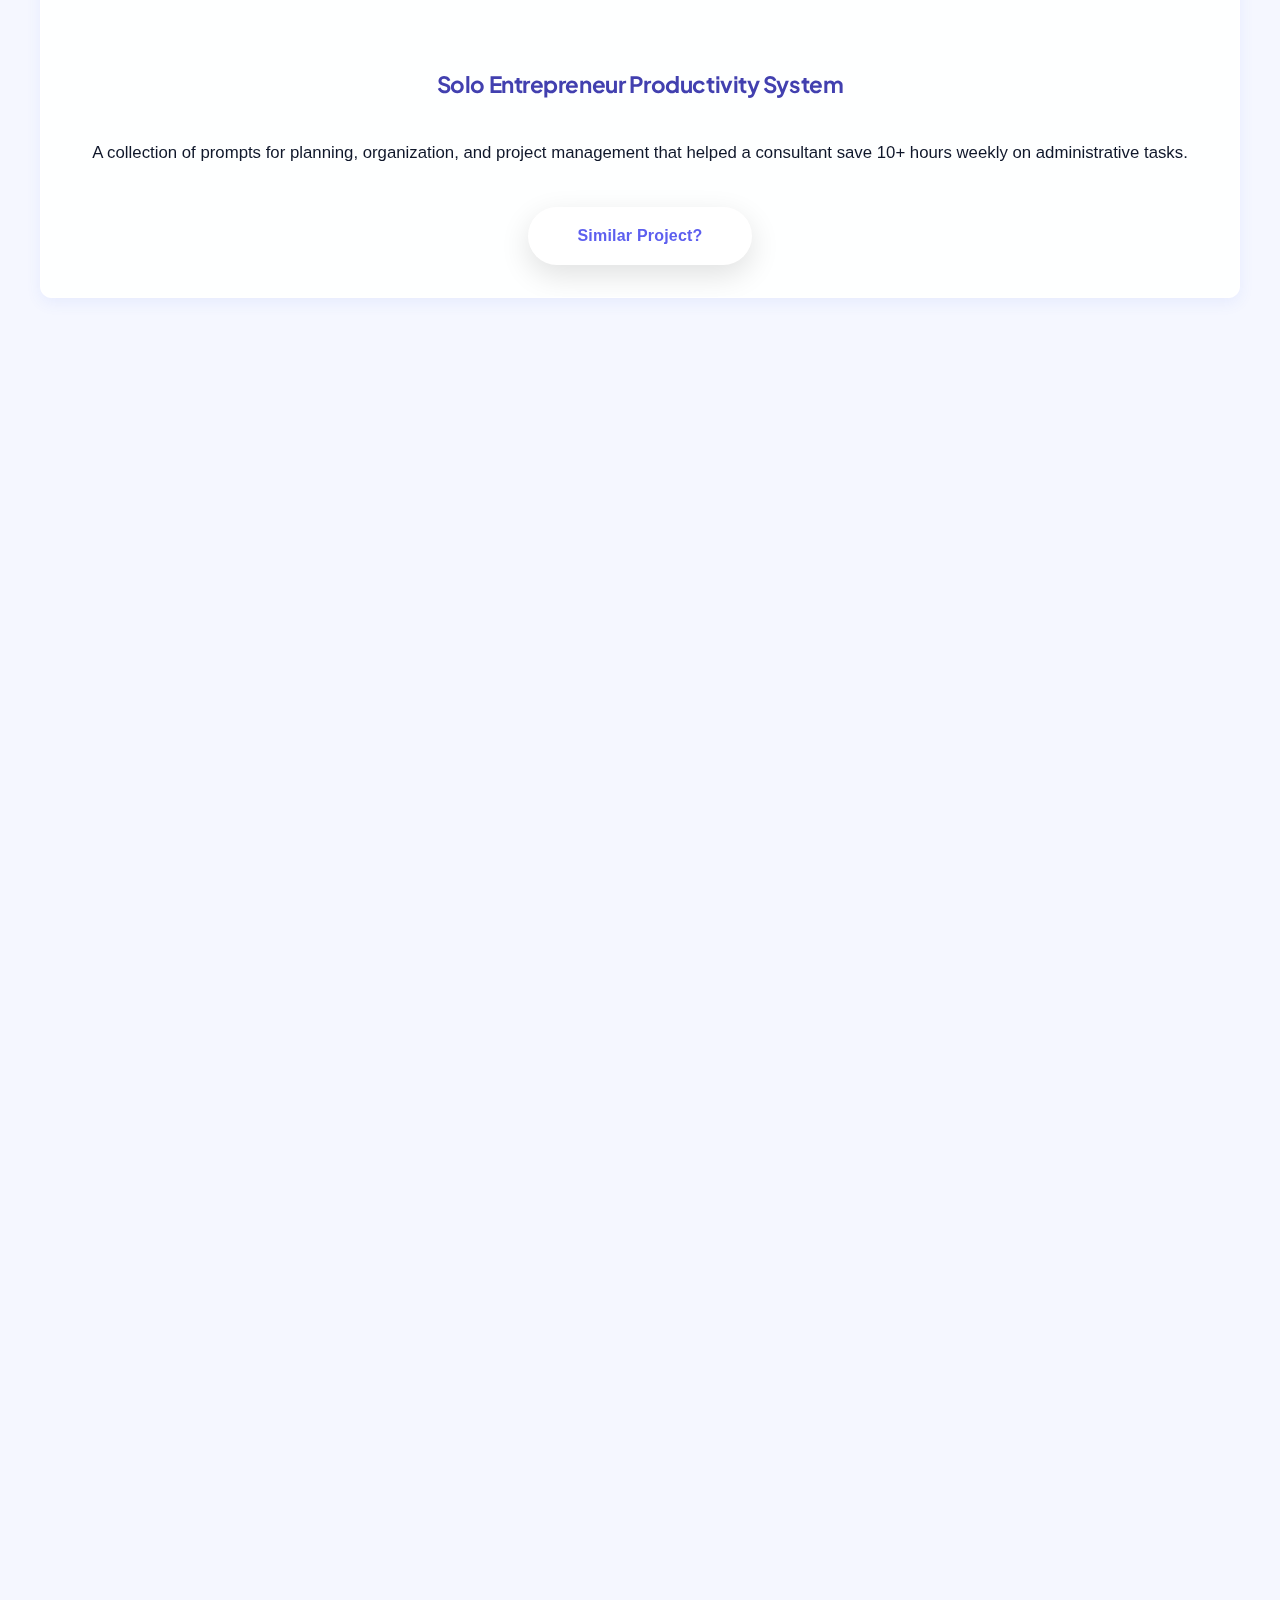
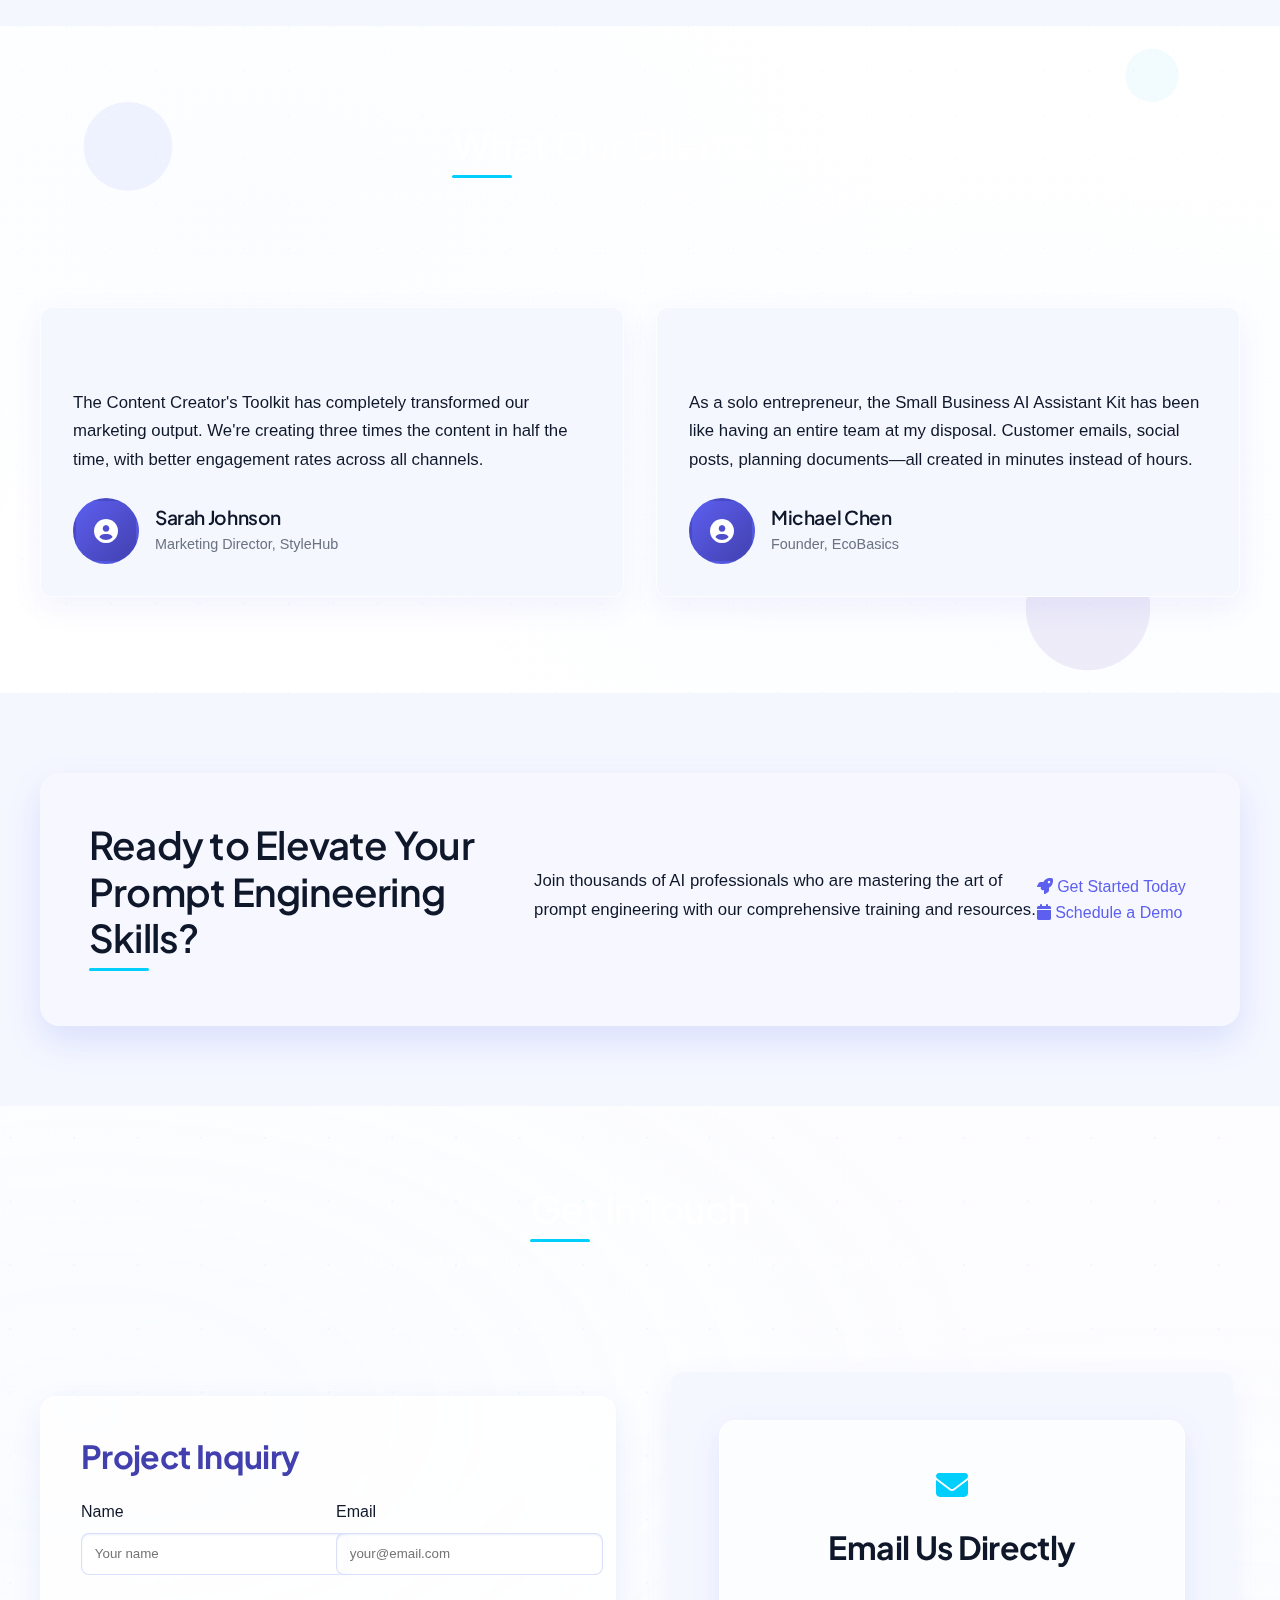
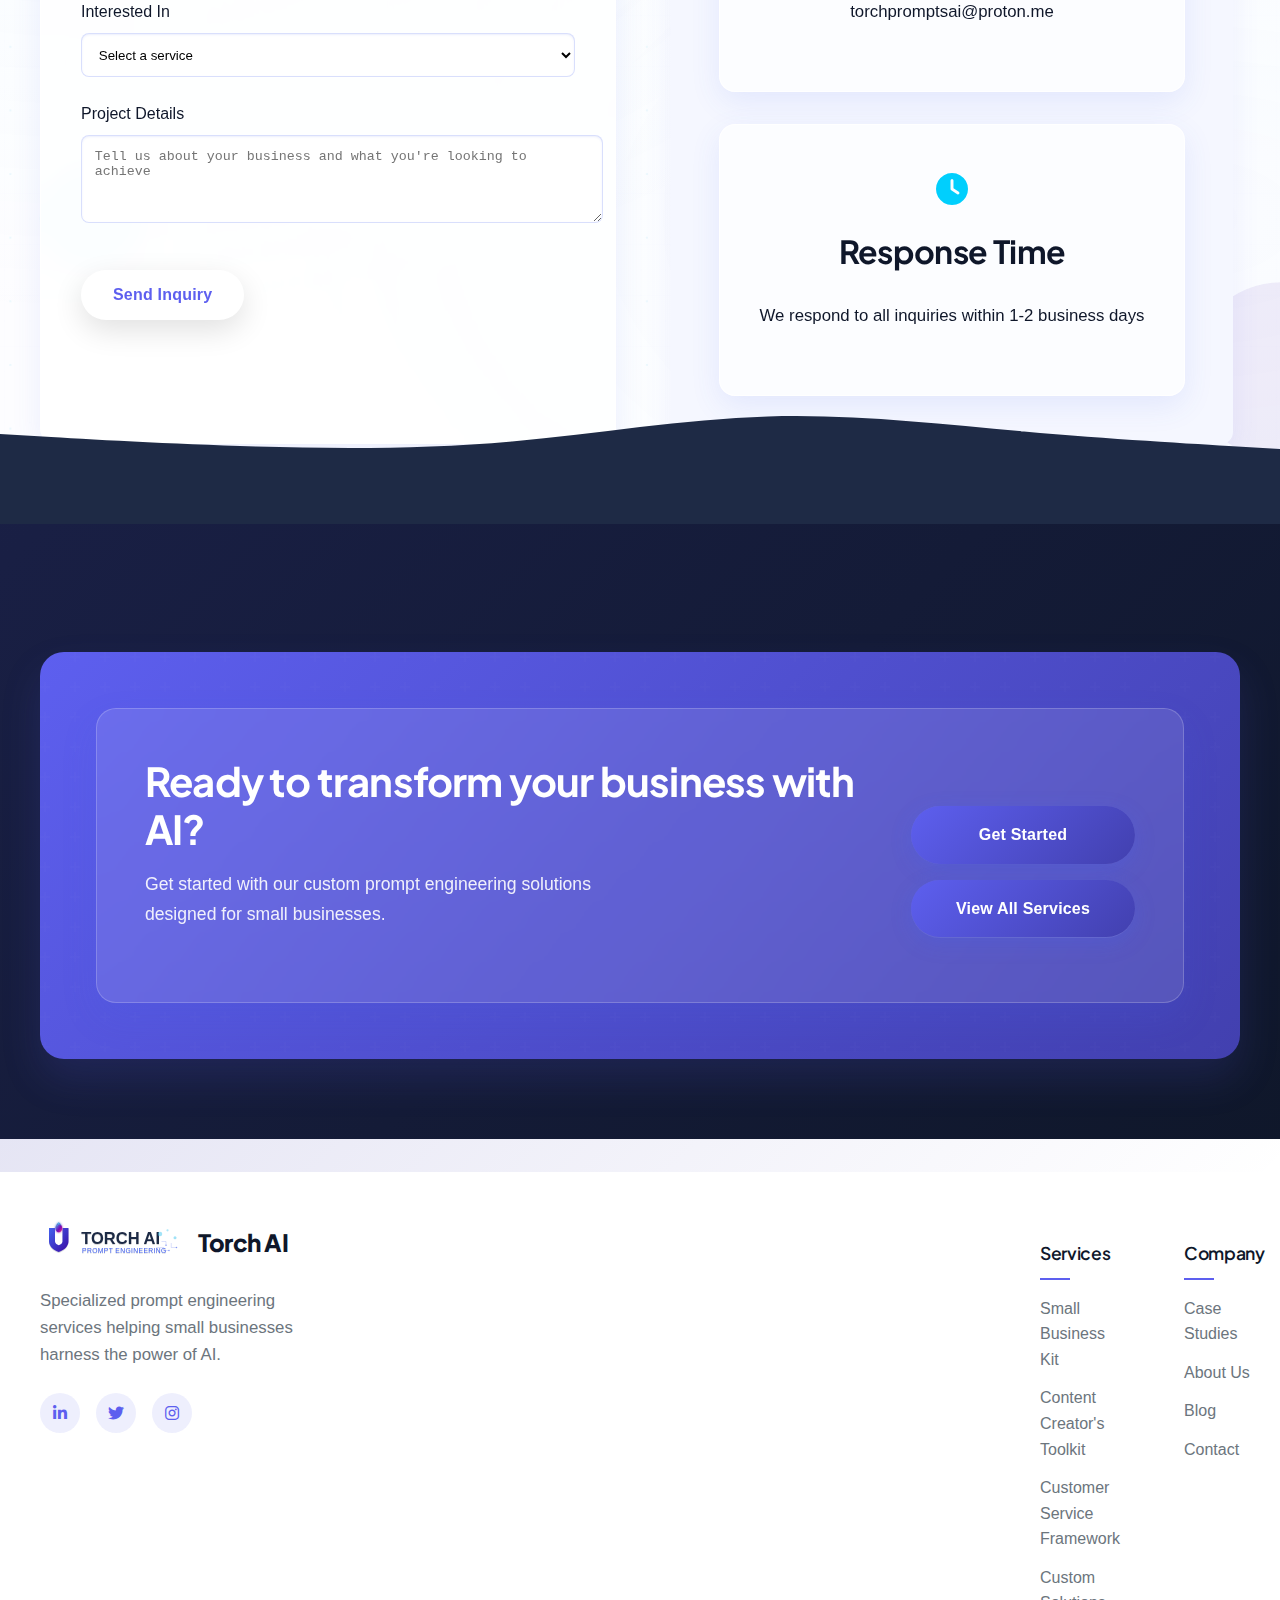
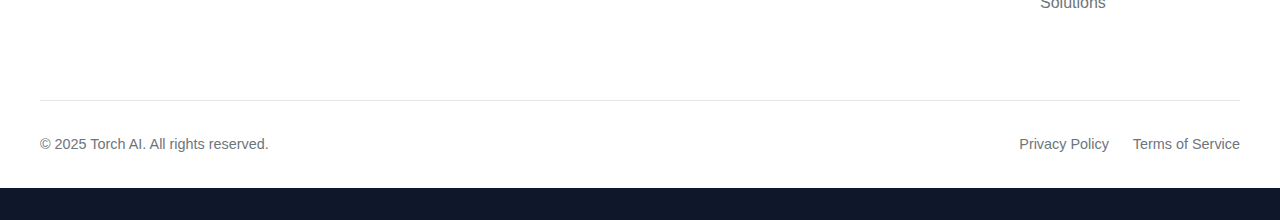
==== commit 1602d64d: "Update website CSS and add new style files" ====
--- a/index.html
+++ b/index.html
@@ -59,7 +59,11 @@
     <link rel="stylesheet" href="css/loader.css" media="print" onload="this.media='all'">
     <link rel="stylesheet" href="css/animations.css" media="print" onload="this.media='all'">
     <link rel="stylesheet" href="css/modern-components.css" media="print" onload="this.media='all'">
+    <link rel="stylesheet" href="css/modern-2025.css" media="print" onload="this.media='all'">
+    <link rel="stylesheet" href="css/services.css" media="print" onload="this.media='all'">
+    <link rel="stylesheet" href="css/footer.css" media="print" onload="this.media='all'">
     <link rel="stylesheet" href="css/optimizations.css" media="print" onload="this.media='all'">
+    <link rel="stylesheet" href="css/responsive.css" media="print" onload="this.media='all'">
     
     <!-- Non-critical CSS loaded asynchronously -->
     <link rel="preload" as="style" href="https://cdnjs.cloudflare.com/ajax/libs/font-awesome/6.4.0/css/all.min.css" onload="this.onload=null;this.rel='stylesheet'">
@@ -73,7 +77,11 @@
         <link rel="stylesheet" href="css/loader.css">
         <link rel="stylesheet" href="css/animations.css">
         <link rel="stylesheet" href="css/modern-components.css">
+        <link rel="stylesheet" href="css/modern-2025.css">
+        <link rel="stylesheet" href="css/services.css">
+        <link rel="stylesheet" href="css/footer.css">
         <link rel="stylesheet" href="css/optimizations.css">
+        <link rel="stylesheet" href="css/responsive.css">
         <link rel="stylesheet" href="https://cdnjs.cloudflare.com/ajax/libs/font-awesome/6.4.0/css/all.min.css">
     </noscript>
     
@@ -115,283 +123,190 @@
             </div>
         </div>
     </div>
-    <!-- Header Section -->
+    <!-- Modern Header Section -->
     <header>
         <div class="container">
             <nav class="navbar">
-                <a href="index.html" class="logo" style="display: flex; align-items: center; text-decoration: none;">
+                <a href="index.html" class="logo" style="text-decoration: none;">
                     <img src="images/logo-enhanced.svg" alt="Torch AI Prompt Engineering Services Logo" style="height: 45px;">
+                    <span style="margin-left: 10px; font-weight: 800; color: var(--dark);">Torch AI</span>
                 </a>
+                <button class="mobile-menu-toggle" aria-label="Toggle menu">
+                    <i class="fas fa-bars"></i>
+                </button>
                 <div class="nav-links">
-                    <a href="index.html" class="animated-underline">Home</a>
+                    <a href="index.html" class="animated-underline active">Home</a>
                     <a href="services-and-pricing.html" class="animated-underline">Services</a>
                     <a href="case-study.html" class="animated-underline">Case Study</a>
                     <a href="#contact" class="animated-underline">Contact</a>
+                    <a href="#" class="btn btn-modern btn-sm">Get Started</a>
                 </div>
             </nav>
         </div>
     </header>
     
-    <!-- Hero Section -->
-    <section class="hero" style="background-image: url('images/hero-pattern.svg'); background-size: cover; background-position: center;">
+    <!-- Redesigned Hero Section -->
+    <section class="hero">
         <div class="container">
             <div class="hero-grid">
                 <div class="hero-content animate-fadeInLeft">
-                    <h1>Transform Your Business with <span>AI-Powered</span> Prompts</h1>
+                    <h1>Transform Your Business with <span class="gradient-text">AI-Powered</span> Prompts</h1>
                     <p class="hero-subtitle">Unlock the full potential of AI tools with expertly crafted prompts designed specifically for small businesses and entrepreneurs.</p>
                     <div class="hero-cta">
-                        <a href="#services" class="btn animate-glow">Explore Our Services</a>
-                        <a href="#how-it-works" class="btn btn-outline">How It Works</a>
+                        <a href="#services" class="btn btn-modern animate-glow">Explore Our Services</a>
+                        <a href="#how-it-works" class="btn btn-modern btn-outline">How It Works</a>
                     </div>
                     <div class="hero-features">
-                        <div class="hero-feature delay-100 animate-fadeInUp">
-                            <i class="fas fa-bolt"></i>
-                            <span>Save 10+ hours weekly</span>
-                        </div>
-                        <div class="hero-feature delay-200 animate-fadeInUp">
-                            <i class="fas fa-check-circle"></i>
-                            <span>No technical skills needed</span>
-                        </div>
-                        <div class="hero-feature delay-300 animate-fadeInUp">
-                            <i class="fas fa-sync-alt"></i>
-                            <span>Instant implementation</span>
+                        <div class="hero-feature-item glass-card-dark delay-100 animate-fadeInUp">
+                            <div class="hero-feature-icon glow-effect">
+                                <i class="fas fa-bolt"></i>
+                            </div>
+                            <div class="hero-feature-text">
+                                <h4>Save 10+ hours weekly</h4>
+                                <p>Automate repetitive tasks with AI</p>
+                            </div>
+                        </div>
+                        <div class="hero-feature-item glass-card-dark delay-200 animate-fadeInUp">
+                            <div class="hero-feature-icon glow-effect">
+                                <i class="fas fa-check-circle"></i>
+                            </div>
+                            <div class="hero-feature-text">
+                                <h4>No technical skills needed</h4>
+                                <p>Our prompts work right out of the box</p>
+                            </div>
+                        </div>
+                        <div class="hero-feature-item glass-card-dark delay-300 animate-fadeInUp">
+                            <div class="hero-feature-icon glow-effect">
+                                <i class="fas fa-sync-alt"></i>
+                            </div>
+                            <div class="hero-feature-text">
+                                <h4>Instant implementation</h4>
+                                <p>Start seeing results immediately</p>
+                            </div>
                         </div>
                     </div>
                 </div>
                 <div class="hero-image animate-fadeInRight">
-                    <img src="images/hero-graphic.svg" width="500" height="400" alt="AI Prompt Engineering Illustration showing network of connected nodes" class="animate-float" fetchpriority="high" loading="eager">
-                </div>
-            </div>
+                    <div class="hero-illustration hover-3d pulse-slow">
+                        <img src="images/hero-graphic.svg" width="500" height="400" alt="AI Prompt Engineering Illustration showing network of connected nodes" class="animate-float" fetchpriority="high" loading="eager">
+                        <div class="hero-dots"></div>
+                        <div class="hero-glow"></div>
+                    </div>
+                </div>
+            </div>
+        </div>
+        <div class="hero-shape-divider">
+            <svg data-name="Layer 1" xmlns="http://www.w3.org/2000/svg" viewBox="0 0 1200 120" preserveAspectRatio="none">
+                <path d="M321.39,56.44c58-10.79,114.16-30.13,172-41.86,82.39-16.72,168.19-17.73,250.45-.39C823.78,31,906.67,72,985.66,92.83c70.05,18.48,146.53,26.09,214.34,3V0H0V27.35A600.21,600.21,0,0,0,321.39,56.44Z" class="shape-fill"></path>
+            </svg>
         </div>
     </section>
     
-    <!-- About Section -->
-    <section class="about reveal-on-scroll" id="about" style="background-image: url('images/light-pattern.svg'); background-size: cover; background-position: center;">
+    <!-- Modern About Section -->
+    <section class="about reveal-on-scroll" id="about">
         <div class="container">
             <div class="section-intro">
-                <h2>About Our Services</h2>
-                <p>We help small businesses harness the power of AI through strategic prompt engineering.</p>
+                <span class="section-tag">About Us</span>
+                <h2>Harness the Power of <span class="highlight">AI Technology</span></h2>
+                <p>We help small businesses leverage AI through strategic prompt engineering.</p>
+                <div class="section-divider"></div>
             </div>
             <div class="about-content">
                 <div class="about-text">
                     <p>Welcome to Torch AI, where we help small businesses and entrepreneurs harness the power of AI technology through carefully crafted prompts.</p>
                     <p>As AI tools become more accessible, the key to unlocking their potential lies in how you communicate with them. That's where our prompt engineering expertise comes in.</p>
                     <p>We provide practical, accessible solutions that enable you to achieve better results from AI tools without requiring technical knowledge or significant investment.</p>
+                    <div class="about-stats">
+                        <div class="stat-item glass-card">
+                            <div class="stat-icon"><i class="fas fa-clock"></i></div>
+                            <div class="stat-value gradient-text">85%</div>
+                            <div class="stat-label">Time Saved</div>
+                        </div>
+                        <div class="stat-item glass-card">
+                            <div class="stat-icon"><i class="fas fa-chart-line"></i></div>
+                            <div class="stat-value gradient-text">320%</div>
+                            <div class="stat-label">Output Increase</div>
+                        </div>
+                        <div class="stat-item glass-card">
+                            <div class="stat-icon"><i class="fas fa-dollar-sign"></i></div>
+                            <div class="stat-value gradient-text">14x</div>
+                            <div class="stat-label">ROI Average</div>
+                        </div>
+                    </div>
                 </div>
                 <div class="about-img">
-                    <img src="https://via.placeholder.com/500x300?text=AI+Solutions" alt="AI Solutions for Small Businesses" class="hover-lift">
+                    <img src="images/hero-graphic.svg" alt="AI Solutions for Small Businesses" class="enhanced-image hover-3d pulse-slow">
                 </div>
             </div>
         </div>
     </section>
     
-    <!-- Services Section -->
+    <!-- Modern Services Section -->
     <section class="services reveal-on-scroll" id="services">
         <div class="container">
             <div class="section-intro">
-                <h2>Our Services</h2>
+                <span class="section-tag">Services</span>
+                <h2>Our <span class="highlight">AI Prompt</span> Solutions</h2>
                 <p>Practical prompt engineering solutions tailored for small businesses and entrepreneurs.</p>
             </div>
 
-            <div class="service-tabs">
-                <div class="tab-buttons">
-                    <button class="tab-btn active" data-tab="tab1">Small Business Kit</button>
-                    <button class="tab-btn" data-tab="tab2">Content Creator's Toolkit</button>
-                    <button class="tab-btn" data-tab="tab3">Customer Service Framework</button>
-                </div>
-            </div>
-
-            <div class="services-container">
-                <!-- Tab 1 Content -->
-                <div class="service-tab-content active" id="tab1">
-                    <div class="service-showcase">
-                        <div class="service-info">
-                            <div class="service-header">
-                                <div class="service-icon-large">
-                                    <i class="fas fa-robot"></i>
-                                </div>
-                                <div>
-                                    <h3>Small Business AI Assistant Kit</h3>
-                                    <div class="price-tag">$50-$100</div>
-                                </div>
-                            </div>
-                            
-                            <p class="service-description">Ready-to-use prompt collections for everyday business tasks. Save time and improve consistency across all your operations with AI-powered solutions designed specifically for small businesses.</p>
-                            
-                            <div class="service-benefits">
-                                <div class="benefit-item">
-                                    <i class="fas fa-clock"></i>
-                                    <div>
-                                        <h4>Save Time</h4>
-                                        <p>Reduce task completion time by up to 75%</p>
-                                    </div>
-                                </div>
-                                <div class="benefit-item">
-                                    <i class="fas fa-sync-alt"></i>
-                                    <div>
-                                        <h4>Instant Results</h4>
-                                        <p>Start using immediately with no learning curve</p>
-                                    </div>
-                                </div>
-                                <div class="benefit-item">
-                                    <i class="fas fa-chart-line"></i>
-                                    <div>
-                                        <h4>Proven ROI</h4>
-                                        <p>Typical return on investment within 2 weeks</p>
-                                    </div>
-                                </div>
-                            </div>
-                            
-                            <h4 class="features-heading">What's Included:</h4>
-                            <ul class="features-list enhanced">
-                                <li>Marketing & content creation templates</li>
-                                <li>Customer service response frameworks</li>
-                                <li>Business operations optimization prompts</li>
-                                <li>Social media management system</li>
-                                <li>15-day email support for implementation</li>
-                            </ul>
-                            
-                            <div class="service-cta">
-                                <a href="services-and-pricing.html" class="btn">View Full Details</a>
-                                <a href="#contact" class="btn btn-outline">Request Sample</a>
-                            </div>
-                        </div>
-                        <div class="service-image">
-                            <img src="images/small-business-kit.svg" alt="Small Business AI Assistant Kit showing templates and prompt frameworks" class="hover-lift">
-                            <div class="service-testimonial">
-                                <p>"The AI Assistant Kit gave me back 10+ hours every week. It's like having an extra team member."</p>
-                                <div class="mini-author">- Michael C., Solopreneur</div>
-                            </div>
-                        </div>
-                    </div>
-                </div>
-                
-                <!-- Tab 2 Content -->
-                <div class="service-tab-content" id="tab2">
-                    <div class="service-showcase">
-                        <div class="service-info">
-                            <div class="service-header">
-                                <div class="service-icon-large">
-                                    <i class="fas fa-pen-fancy"></i>
-                                </div>
-                                <div>
-                                    <h3>Content Creator's Prompt Toolkit</h3>
-                                    <div class="price-tag">$150-$250</div>
-                                </div>
-                            </div>
-                            
-                            <p class="service-description">Specialized prompt collection for engaging content creation. Triple your content output while maintaining brand voice and improving engagement across all your marketing channels.</p>
-                            
-                            <div class="service-benefits">
-                                <div class="benefit-item">
-                                    <i class="fas fa-file-alt"></i>
-                                    <div>
-                                        <h4>More Content</h4>
-                                        <p>Create 3x more content in half the time</p>
-                                    </div>
-                                </div>
-                                <div class="benefit-item">
-                                    <i class="fas fa-thumbs-up"></i>
-                                    <div>
-                                        <h4>Better Engagement</h4>
-                                        <p>Improve audience interaction by 50%+</p>
-                                    </div>
-                                </div>
-                                <div class="benefit-item">
-                                    <i class="fas fa-bullhorn"></i>
-                                    <div>
-                                        <h4>Consistent Voice</h4>
-                                        <p>Maintain brand identity across all channels</p>
-                                    </div>
-                                </div>
-                            </div>
-                            
-                            <h4 class="features-heading">What's Included:</h4>
-                            <ul class="features-list enhanced">
-                                <li>Blog and article frameworks with SEO optimization</li>
-                                <li>Social media content templates for all platforms</li>
-                                <li>Email marketing sequence generators</li>
-                                <li>Content repurposing system</li>
-                                <li>21-day email support and implementation guidance</li>
-                            </ul>
-                            
-                            <div class="service-cta">
-                                <a href="services-and-pricing.html" class="btn">View Full Details</a>
-                                <a href="#contact" class="btn btn-outline">Request Sample</a>
-                            </div>
-                        </div>
-                        <div class="service-image">
-                            <img src="images/content-creator-toolkit.svg" alt="Content Creator's Prompt Toolkit Illustration">
-                            <div class="service-testimonial">
-                                <p>"We've tripled our blog output and doubled our social engagement since implementing this toolkit."</p>
-                                <div class="mini-author">- Sarah J., Marketing Director</div>
-                            </div>
-                        </div>
-                    </div>
-                </div>
-                
-                <!-- Tab 3 Content -->
-                <div class="service-tab-content" id="tab3">
-                    <div class="service-showcase">
-                        <div class="service-info">
-                            <div class="service-header">
-                                <div class="service-icon-large">
-                                    <i class="fas fa-comments"></i>
-                                </div>
-                                <div>
-                                    <h3>Customer Service Response Framework</h3>
-                                    <div class="price-tag">$200-$300</div>
-                                </div>
-                            </div>
-                            
-                            <p class="service-description">Comprehensive system for consistent, personalized customer communications. Reduce response time while improving satisfaction and maintaining your unique brand voice.</p>
-                            
-                            <div class="service-benefits">
-                                <div class="benefit-item">
-                                    <i class="fas fa-heartbeat"></i>
-                                    <div>
-                                        <h4>Faster Response</h4>
-                                        <p>Cut response time by up to 80%</p>
-                                    </div>
-                                </div>
-                                <div class="benefit-item">
-                                    <i class="fas fa-smile"></i>
-                                    <div>
-                                        <h4>Higher Satisfaction</h4>
-                                        <p>Improve customer satisfaction scores</p>
-                                    </div>
-                                </div>
-                                <div class="benefit-item">
-                                    <i class="fas fa-users"></i>
-                                    <div>
-                                        <h4>Team Consistency</h4>
-                                        <p>Ensure all team members sound like your best</p>
-                                    </div>
-                                </div>
-                            </div>
-                            
-                            <h4 class="features-heading">What's Included:</h4>
-                            <ul class="features-list enhanced">
-                                <li>Response templates for common scenarios</li>
-                                <li>Tone adaptation framework for brand consistency</li>
-                                <li>Escalation handling prompts for difficult situations</li>
-                                <li>Social media response templates</li>
-                                <li>30-day email support and implementation assistance</li>
-                            </ul>
-                            
-                            <div class="service-cta">
-                                <a href="services-and-pricing.html" class="btn">View Full Details</a>
-                                <a href="#contact" class="btn btn-outline">Request Sample</a>
-                            </div>
-                        </div>
-                        <div class="service-image">
-                            <img src="images/customer-service-framework.svg" alt="Customer Service Response Framework Illustration">
-                            <div class="service-testimonial">
-                                <p>"Customer response time dropped from 24 hours to under 2 hours, and our satisfaction scores increased by 35%."</p>
-                                <div class="mini-author">- Alex T., Customer Experience Manager</div>
-                            </div>
-                        </div>
-                    </div>
+            <div class="services-grid">
+                <div class="service-card modern-card">
+                    <div class="service-card-header">
+                        <div class="service-icon">
+                            <i class="fas fa-briefcase"></i>
+                        </div>
+                        <div class="service-badge">Most Popular</div>
+                    </div>
+                    <h3 class="service-title">Small Business AI Assistant Kit</h3>
+                    <p class="service-price">$50-$100</p>
+                    <p class="service-description">A comprehensive collection of ready-to-use prompts for everyday business tasks, helping you automate and streamline your operations.</p>
+                    <ul class="service-features">
+                        <li><i class="fas fa-check"></i> 25+ custom prompt templates</li>
+                        <li><i class="fas fa-check"></i> Works with any AI assistant</li>
+                        <li><i class="fas fa-check"></i> Email writing & responses</li>
+                        <li><i class="fas fa-check"></i> Content summarization</li>
+                        <li><i class="fas fa-check"></i> Customer service responses</li>
+                    </ul>
+                    <a href="services-and-pricing.html#small-business" class="btn btn-modern">Learn More <i class="fas fa-arrow-right btn-icon-right"></i></a>
+                </div>
+                
+                <div class="service-card modern-card">
+                    <div class="service-card-header">
+                        <div class="service-icon">
+                            <i class="fas fa-pen-fancy"></i>
+                        </div>
+                    </div>
+                    <h3 class="service-title">Content Creator's Prompt Toolkit</h3>
+                    <p class="service-price">$150-$250</p>
+                    <p class="service-description">Specialized prompts designed for content creators who need to produce engaging, consistent content at scale.</p>
+                    <ul class="service-features">
+                        <li><i class="fas fa-check"></i> 35+ content creation prompts</li>
+                        <li><i class="fas fa-check"></i> Blog post frameworks</li>
+                        <li><i class="fas fa-check"></i> Social media content</li>
+                        <li><i class="fas fa-check"></i> SEO optimization</li>
+                        <li><i class="fas fa-check"></i> Content repurposing</li>
+                    </ul>
+                    <a href="services-and-pricing.html#content-creators" class="btn btn-modern">Learn More <i class="fas fa-arrow-right btn-icon-right"></i></a>
+                </div>
+                
+                <div class="service-card modern-card">
+                    <div class="service-card-header">
+                        <div class="service-icon">
+                            <i class="fas fa-comments"></i>
+                        </div>
+                    </div>
+                    <h3 class="service-title">Customer Service Response Framework</h3>
+                    <p class="service-price">$200-$300</p>
+                    <p class="service-description">A comprehensive system for consistent, personalized customer communications across all channels.</p>
+                    <ul class="service-features">
+                        <li><i class="fas fa-check"></i> 30+ response templates</li>
+                        <li><i class="fas fa-check"></i> Complaint handling</li>
+                        <li><i class="fas fa-check"></i> Tone & voice consistency</li>
+                        <li><i class="fas fa-check"></i> Personalization framework</li>
+                        <li><i class="fas fa-check"></i> Multi-channel adaptation</li>
+                    </ul>
+                    <a href="services-and-pricing.html#customer-service" class="btn btn-modern">Learn More <i class="fas fa-arrow-right btn-icon-right"></i></a>
                 </div>
             </div>
         </div>
@@ -529,19 +444,29 @@
     </section>
 
     <!-- CTA Section -->
-    <section class="cta">
+    <section class="cta-section">
+        <div class="cta-bg"></div>
+        <div class="cta-particles">
+            <div class="particle"></div>
+            <div class="particle"></div>
+            <div class="particle"></div>
+            <div class="particle"></div>
+            <div class="particle"></div>
+            <div class="particle"></div>
+        </div>
         <div class="container">
             <div class="cta-content">
-                <div class="cta-decoration left"></div>
-                <div class="cta-decoration right"></div>
-                <h2>Ready to Transform Your Business with AI?</h2>
-                <p>Let's discuss how prompt engineering can solve your specific business challenges and save you valuable time.</p>
-                <div class="cta-actions">
-                    <a href="#contact" class="btn btn-light">Get Started Today</a>
-                    <div class="cta-guarantee">
-                        <i class="fas fa-shield-alt"></i>
-                        <span>No technical skills required • Results from day one • Email support included</span>
-                    </div>
+                <h2 class="cta-title">Ready to Elevate Your Prompt Engineering Skills?</h2>
+                <p class="cta-description">Join thousands of AI professionals who are mastering the art of prompt engineering with our comprehensive training and resources.</p>
+                <div class="cta-buttons">
+                    <a href="#" class="cta-primary">
+                        <i class="fas fa-rocket"></i>
+                        Get Started Today
+                    </a>
+                    <a href="#" class="cta-secondary">
+                        <i class="fas fa-calendar"></i>
+                        Schedule a Demo
+                    </a>
                 </div>
             </div>
         </div>
@@ -615,39 +540,94 @@
         <img src="images/footer-wave.svg" alt="Decorative wave pattern for footer" style="position: relative; display: block; width: 100%; height: 150px;">
     </div>
     
-    <!-- Footer -->
-    <footer>
-        <div class="container">
-            <div class="footer-grid">
-                <div class="footer-logo-section">
-                    <a href="index.html" class="footer-logo">
-                        <img src="images/logo-enhanced.svg" alt="Torch AI" style="height: 45px;">
-                    </a>
-                    <p>Transforming Business Potential with AI-Powered Prompts. We help small businesses and entrepreneurs harness the power of AI through carefully crafted prompts.</p>
-                </div>
-                
-                <div class="footer-links">
-                    <h4>Quick Links</h4>
-                    <ul>
-                        <li><a href="index.html">Home</a></li>
-                        <li><a href="services-and-pricing.html">Services</a></li>
-                        <li><a href="case-study.html">Case Study</a></li>
-                        <li><a href="#contact">Contact</a></li>
-                    </ul>
-                </div>
-                
-                <div class="footer-links">
-                    <h4>Our Services</h4>
-                    <ul>
-                        <li><a href="services-and-pricing.html">Small Business AI Assistant Kit</a></li>
-                        <li><a href="services-and-pricing.html">Content Creator's Prompt Toolkit</a></li>
-                        <li><a href="services-and-pricing.html">Customer Service Response Framework</a></li>
-                    </ul>
-                </div>
-            </div>
-            
-            <div class="footer-bottom">
-                <p>&copy; 2025 Torch AI. All rights reserved.</p>
+    <!-- Modern Footer with CTA -->
+    <footer class="footer">
+        <!-- CTA Section -->
+        <div class="cta-section">
+            <div class="container">
+                <div class="cta-card">
+                    <div class="cta-content">
+                        <div class="cta-text">
+                            <h2>Ready to transform your business with AI?</h2>
+                            <p>Get started with our custom prompt engineering solutions designed for small businesses.</p>
+                        </div>
+                        <div class="cta-actions">
+                            <a href="#contact" class="btn btn-modern btn-3d">Get Started</a>
+                            <a href="services-and-pricing.html" class="btn btn-modern btn-outline">View All Services</a>
+                        </div>
+                    </div>
+                </div>
+            </div>
+        </div>
+
+        <!-- Main Footer -->
+        <div class="footer-main">
+            <div class="container">
+                <div class="footer-content">
+                    <div class="footer-brand">
+                        <div class="footer-logo">
+                            <img src="images/logo-enhanced.svg" alt="Torch AI Logo" style="height: 45px;">
+                            <span>Torch AI</span>
+                        </div>
+                        <p>Specialized prompt engineering services helping small businesses harness the power of AI.</p>
+                        <div class="social-links">
+                            <a href="#" aria-label="LinkedIn"><i class="fab fa-linkedin-in"></i></a>
+                            <a href="#" aria-label="Twitter"><i class="fab fa-twitter"></i></a>
+                            <a href="#" aria-label="Instagram"><i class="fab fa-instagram"></i></a>
+                        </div>
+                    </div>
+                    
+                    <div class="footer-links">
+                        <div class="footer-column">
+                            <h4>Services</h4>
+                            <ul>
+                                <li><a href="services-and-pricing.html#small-business">Small Business Kit</a></li>
+                                <li><a href="services-and-pricing.html#content-creators">Content Creator's Toolkit</a></li>
+                                <li><a href="services-and-pricing.html#customer-service">Customer Service Framework</a></li>
+                                <li><a href="services-and-pricing.html#custom">Custom Solutions</a></li>
+                            </ul>
+                        </div>
+                        
+                        <div class="footer-column">
+                            <h4>Company</h4>
+                            <ul>
+                                <li><a href="case-study.html">Case Studies</a></li>
+                                <li><a href="#">About Us</a></li>
+                                <li><a href="#">Blog</a></li>
+                                <li><a href="#contact">Contact</a></li>
+                            </ul>
+                        </div>
+                        
+                        <div class="footer-column" id="contact">
+                            <h4>Contact Us</h4>
+                            <ul class="contact-info">
+                                <li><i class="fas fa-envelope"></i> <a href="mailto:torchpromptsai@proton.me">torchpromptsai@proton.me</a></li>
+                                <li><i class="fas fa-clock"></i> Response time: 24-48 hours</li>
+                            </ul>
+                            <div class="contact-form">
+                                <form id="contactForm" action="#" method="POST">
+                                    <div class="form-group">
+                                        <input type="email" name="email" placeholder="Your email" required class="form-control">
+                                    </div>
+                                    <div class="form-group">
+                                        <textarea name="message" placeholder="Your message" required class="form-control"></textarea>
+                                    </div>
+                                    <button type="submit" class="btn btn-modern btn-sm">Send Message</button>
+                                </form>
+                            </div>
+                        </div>
+                    </div>
+                </div>
+                
+                <div class="footer-bottom">
+                    <div class="copyright">
+                        &copy; 2025 Torch AI. All rights reserved.
+                    </div>
+                    <div class="footer-legal">
+                        <a href="#">Privacy Policy</a>
+                        <a href="#">Terms of Service</a>
+                    </div>
+                </div>
             </div>
         </div>
     </footer>
@@ -668,6 +648,69 @@
                 document.querySelector('.page-loader')?.classList.add('fade-out');
             }, 200);
         });
+
+        // Page loader
+        window.addEventListener('load', function() {
+            setTimeout(() => {
+                document.querySelector('.page-loader').classList.add('fade-out');
+                setTimeout(() => {
+                    document.querySelector('.page-loader').style.display = 'none';
+                }, 600);
+            }, 500);
+        });
+
+        // Mobile menu toggle
+        const menuToggle = document.querySelector('.mobile-menu-toggle');
+        const navLinks = document.querySelector('.nav-links');
+        
+        if (menuToggle) {
+            menuToggle.addEventListener('click', function() {
+                navLinks.classList.toggle('active');
+                const isOpen = navLinks.classList.contains('active');
+                menuToggle.setAttribute('aria-expanded', isOpen ? 'true' : 'false');
+                
+                // Toggle icon
+                const icon = menuToggle.querySelector('i');
+                if (icon.classList.contains('fa-bars')) {
+                    icon.classList.remove('fa-bars');
+                    icon.classList.add('fa-times');
+                } else {
+                    icon.classList.remove('fa-times');
+                    icon.classList.add('fa-bars');
+                }
+            });
+        }
+
+        // Scroll reveal animation
+        const revealElements = document.querySelectorAll('.reveal-on-scroll');
+        
+        function revealOnScroll() {
+            for (let i = 0; i < revealElements.length; i++) {
+                const windowHeight = window.innerHeight;
+                const elementTop = revealElements[i].getBoundingClientRect().top;
+                const elementVisible = 150;
+                
+                if (elementTop < windowHeight - elementVisible) {
+                    revealElements[i].classList.add('revealed');
+                }
+            }
+        }
+        
+        window.addEventListener('scroll', revealOnScroll);
+        revealOnScroll(); // Run once on page load
+        
+        // Header scroll effect
+        const header = document.querySelector('header');
+        
+        function scrollHeader() {
+            if (window.scrollY > 100) {
+                header.classList.add('scrolled');
+            } else {
+                header.classList.remove('scrolled');
+            }
+        }
+        
+        window.addEventListener('scroll', scrollHeader);
     </script>
 </body>
 </html>
--- a/css/main.css
+++ b/css/main.css
@@ -1,30 +1,29 @@
 /* Torch AI - Essential Styles */
-@import url('https://fonts.googleapis.com/css2?family=Outfit:wght@300;400;500;600;700&family=Inter:wght@300;400;500;600;700&display=swap');
-@import url('https://fonts.googleapis.com/css2?family=Outfit:wght@300;400;500;600;700&family=Inter:wght@300;400;500;600;700&display=swap');
+@import url('https://fonts.googleapis.com/css2?family=Plus+Jakarta+Sans:wght@300;400;500;600;700;800&family=Inter:wght@300;400;500;600;700&display=swap');
 
 :root {
-  /* Enhanced AI-inspired color palette */
-  --primary: #4361ee;
-  --primary-dark: #3a0ca3;
-  --secondary: #7209b7;
-  --accent: #4cc9f0;
-  --accent-light: #80ffdb;
+  /* 2025 AI-inspired color palette */
+  --primary: #5D5FEF;
+  --primary-dark: #4240AF;
+  --secondary: #7661FF;
+  --accent: #00CFFD;
+  --accent-light: #80FFDB;
   --light: #f8f9fa;
-  --dark: #1e2a45;
-  --bg: #f0f7ff;
+  --dark: #0F172A;
+  --bg: #F5F7FF;
   
-  /* Improved Gradients & Effects */
-  --primary-gradient: linear-gradient(135deg, #4361ee, #3a0ca3);
-  --secondary-gradient: linear-gradient(135deg, #7209b7, #4361ee);
-  --accent-gradient: linear-gradient(135deg, #4cc9f0, #80ffdb);
-  --card-shadow: 0 10px 25px rgba(67, 97, 238, 0.12);
-  --hover-shadow: 0 15px 35px rgba(67, 97, 238, 0.25);
+  /* Enhanced Gradients & Effects */
+  --primary-gradient: linear-gradient(135deg, #5D5FEF, #4240AF);
+  --secondary-gradient: linear-gradient(135deg, #7661FF, #5D5FEF);
+  --accent-gradient: linear-gradient(135deg, #00CFFD, #80FFDB);
+  --card-shadow: 0 10px 30px rgba(93, 95, 239, 0.08);
+  --hover-shadow: 0 20px 40px rgba(93, 95, 239, 0.15);
   --text-shadow: 0 2px 4px rgba(0, 0, 0, 0.1);
   
   /* Animation Speeds */
-  --transition-fast: 0.2s ease;
-  --transition-medium: 0.3s ease;
-  --transition-slow: 0.5s ease;
+  --transition-fast: 0.2s cubic-bezier(0.165, 0.84, 0.44, 1);
+  --transition-medium: 0.3s cubic-bezier(0.165, 0.84, 0.44, 1);
+  --transition-slow: 0.5s cubic-bezier(0.165, 0.84, 0.44, 1);
 }
 
 /* Base Styles */
@@ -33,100 +32,157 @@
   line-height: 1.6;
   color: var(--dark);
   background-color: var(--bg);
-  background-image: radial-gradient(circle at top right, rgba(76, 201, 240, 0.1), rgba(67, 97, 238, 0.05)), 
-                    radial-gradient(circle at bottom left, rgba(114, 9, 183, 0.05), transparent);
+  background-image: 
+    radial-gradient(circle at top right, rgba(0, 207, 253, 0.05), rgba(93, 95, 239, 0.02)), 
+    radial-gradient(circle at bottom left, rgba(118, 97, 255, 0.03), transparent);
   background-attachment: fixed;
   overflow-x: hidden;
+  font-size: 16px;
+  -webkit-font-smoothing: antialiased;
+  -moz-osx-font-smoothing: grayscale;
 }
 
 h1, h2, h3, h4, h5, h6 {
-  font-family: 'Outfit', sans-serif;
-  font-weight: 600;
-  line-height: 1.3;
-}
-
-/* Header Styles */
+  font-family: 'Plus Jakarta Sans', sans-serif;
+  font-weight: 700;
+  line-height: 1.2;
+  letter-spacing: -0.02em;
+  color: var(--dark);
+}
+
+h1 {
+  font-size: clamp(2.5rem, 5vw, 3.5rem);
+}
+
+h2 {
+  font-size: clamp(2rem, 4vw, 2.75rem);
+}
+
+h3 {
+  font-size: clamp(1.5rem, 3vw, 2rem);
+}
+
+p {
+  margin-bottom: 1.5rem;
+  font-size: 1.05rem;
+  line-height: 1.7;
+}
+
+a {
+  color: var(--primary);
+  text-decoration: none;
+  transition: all var(--transition-fast);
+  position: relative;
+}
+
+a:hover {
+  color: var(--primary-dark);
+}
+
+/* Modern Header Styles */
 header {
-  background: rgba(255, 255, 255, 0.95);
-  backdrop-filter: blur(5px);
-  box-shadow: 0 5px 20px rgba(67, 97, 238, 0.15);
+  background: var(--dark);
+  backdrop-filter: blur(10px);
+  -webkit-backdrop-filter: blur(10px);
+  box-shadow: 0 5px 20px rgba(0, 0, 0, 0.2);
   position: sticky;
   top: 0;
   z-index: 100;
   padding: 1.2rem 0;
   transition: all var(--transition-medium);
+  border-bottom: 1px solid rgba(255, 255, 255, 0.1);
 }
 
 header.scrolled {
   padding: 0.8rem 0;
-  background: rgba(255, 255, 255, 0.98);
-  box-shadow: 0 5px 15px rgba(67, 97, 238, 0.2);
+  background: rgba(15, 23, 42, 0.95);
+  box-shadow: 0 5px 15px rgba(0, 0, 0, 0.25);
+}
+
+.navbar {
+  display: flex;
+  justify-content: space-between;
+  align-items: center;
 }
 
 .logo {
-  font-family: 'Outfit', sans-serif;
-  font-weight: 700;
-  color: var(--primary-dark);
+  font-family: 'Plus Jakarta Sans', sans-serif;
+  font-weight: 800;
+  color: white;
   display: flex;
   align-items: center;
   transition: transform var(--transition-medium);
+  letter-spacing: -0.02em;
 }
 
 .logo:hover {
   transform: scale(1.05);
 }
 
-.logo::before {
-  content: '';
-  display: inline-block;
-  width: 8px;
-  height: 8px;
-  background: var(--accent);
-  border-radius: 50%;
-  margin-right: 5px;
-  box-shadow: 0 0 10px var(--accent);
-  animation: pulse 2s infinite;
-}
-
-@keyframes pulse {
-  0% { opacity: 0.5; transform: scale(1); }
-  50% { opacity: 1; transform: scale(1.2); box-shadow: 0 0 15px var(--accent); }
-  100% { opacity: 0.5; transform: scale(1); }
+.logo img {
+  transition: all var(--transition-medium);
+  filter: brightness(1.2) drop-shadow(0 0 5px rgba(124, 58, 237, 0.5));
+}
+
+.logo:hover img {
+  filter: brightness(1.3) drop-shadow(0 0 8px rgba(124, 58, 237, 0.7));
+}
+
+.nav-links {
+  display: flex;
+  gap: 2rem;
+  align-items: center;
 }
 
 .nav-links a {
   font-weight: 500;
-  color: var(--dark);
+  color: rgba(255, 255, 255, 0.85);
   position: relative;
   transition: all 0.3s ease;
-}
-
-.nav-links a:hover {
-  color: var(--primary);
-}
-
-.nav-links a::after {
+  font-size: 1.05rem;
+}
+
+.nav-links a:hover, 
+.nav-links a.active {
+  color: white;
+}
+
+.animated-underline {
+  position: relative;
+}
+
+.animated-underline::after {
   content: '';
   position: absolute;
-  bottom: -5px;
+  width: 100%;
+  transform: scaleX(0);
+  height: 2px;
+  bottom: -6px;
   left: 0;
-  width: 0;
-  height: 2px;
-  background: var(--primary-gradient);
-  transition: all 0.3s ease;
-}
-
-.nav-links a:hover::after {
-  width: 100%;
-}
-
-/* Hero Section */
+  background: var(--accent-gradient);
+  transform-origin: bottom right;
+  transition: transform 0.3s cubic-bezier(0.86, 0, 0.07, 1);
+}
+
+.animated-underline:hover::after,
+.animated-underline.active::after {
+  transform: scaleX(1);
+  transform-origin: bottom left;
+}
+
+.btn-sm {
+  padding: 0.6rem 1.2rem;
+  font-size: 0.9rem;
+  min-width: auto;
+}
+
+/* Modern Hero Section */
 .hero {
-  background: var(--primary-gradient);
   position: relative;
   overflow: hidden;
-  padding: 6rem 0;
-  color: white;
+  padding: 8rem 0 6rem;
+  color: white;
+  background: linear-gradient(135deg, #5D5FEF, #4240AF);
 }
 
 .hero::before {
@@ -136,8 +192,8 @@
   right: -50%;
   bottom: -50%;
   left: -50%;
-  background: url('data:image/svg+xml,<svg width="100" height="100" viewBox="0 0 100 100" xmlns="http://www.w3.org/2000/svg"><circle cx="50" cy="50" r="1.5" fill="rgba(255,255,255,0.2)"/></svg>');
-  animation: animatedBackground 100s linear infinite;
+  background-image: url("data:image/svg+xml,%3Csvg width='60' height='60' viewBox='0 0 60 60' xmlns='http://www.w3.org/2000/svg'%3E%3Cg fill='none' fill-rule='evenodd'%3E%3Cg fill='%23ffffff' fill-opacity='0.05'%3E%3Cpath d='M36 34v-4h-2v4h-4v2h4v4h2v-4h4v-2h-4zm0-30V0h-2v4h-4v2h4v4h2V6h4V4h-4zM6 34v-4H4v4H0v2h4v4h2v-4h4v-2H6zM6 4V0H4v4H0v2h4v4h2V6h4V4H6z'/%3E%3C/g%3E%3C/g%3E%3C/svg%3E");
+  animation: animatedBackground 120s linear infinite;
   opacity: 0.3;
 }
 
@@ -146,82 +202,108 @@
   to { transform: translateZ(0) rotate(360deg); }
 }
 
+.hero-grid {
+  display: grid;
+  grid-template-columns: 1fr 1fr;
+  gap: 3rem;
+  align-items: center;
+}
+
 .hero h1 {
-  font-size: 3.2rem;
+  font-size: clamp(2.5rem, 5vw, 3.75rem);
   margin-bottom: 1.5rem;
   color: white;
-  text-shadow: 0 2px 4px rgba(0, 0, 0, 0.1);
+  text-shadow: 0 2px 10px rgba(0, 0, 0, 0.1);
+  font-weight: 800;
+  line-height: 1.2;
+  letter-spacing: -0.03em;
 }
 
 .hero h1 span {
   position: relative;
   display: inline-block;
-}
-
-.hero h1 span::after {
-  content: '';
-  position: absolute;
-  width: 100%;
-  height: 10px;
-  background: var(--accent);
-  bottom: 5px;
-  left: 0;
-  z-index: -1;
-  opacity: 0.5;
+  color: var(--accent-light);
 }
 
 .hero p {
-  font-size: 1.3rem;
+  font-size: clamp(1.1rem, 2vw, 1.3rem);
   max-width: 700px;
-  margin: 0 auto 2.5rem;
+  margin-bottom: 2.5rem;
   color: rgba(255, 255, 255, 0.9);
-}
-
-/* Buttons */
+  line-height: 1.6;
+}
+
+/* Redesigned Buttons */
 .btn {
-  display: inline-block;
-  background: var(--primary-gradient);
-  color: white;
-  padding: 0.9rem 1.8rem;
-  border-radius: 50px;
+  display: inline-flex;
+  align-items: center;
+  justify-content: center;
+  background: white;
+  color: var(--primary);
+  padding: 1rem 2rem;
+  border-radius: 100px;
   font-weight: 600;
   font-size: 1rem;
-  letter-spacing: 0.5px;
-  box-shadow: 0 4px 12px rgba(67, 97, 238, 0.3);
-  transition: all var(--transition-medium);
+  letter-spacing: 0.2px;
+  box-shadow: 0 10px 30px rgba(0, 0, 0, 0.12);
+  transition: all 0.4s cubic-bezier(0.165, 0.84, 0.44, 1);
   position: relative;
   overflow: hidden;
   z-index: 1;
   border: none;
   cursor: pointer;
+  min-width: 160px;
+  backdrop-filter: blur(4px);
+  -webkit-backdrop-filter: blur(4px);
 }
 
 .btn:hover {
   transform: translateY(-3px) scale(1.02);
-  box-shadow: 0 8px 20px rgba(67, 97, 238, 0.4);
-  color: white;
-}
-
-.btn:active {
-  transform: translateY(-1px);
-  box-shadow: 0 4px 10px rgba(67, 97, 238, 0.3);
-}
-
-.btn::after {
+  box-shadow: 0 15px 35px rgba(0, 0, 0, 0.15);
+  color: var(--primary);
+}
+
+.btn::before {
   content: '';
   position: absolute;
   top: 0;
   left: 0;
   width: 100%;
   height: 100%;
-  background: var(--accent-gradient);
+  background: linear-gradient(to right, rgba(255,255,255,0) 0%, rgba(255,255,255,0.3) 50%, rgba(255,255,255,0) 100%);
+  transform: translateX(-100%);
+  transition: transform 1s ease;
   z-index: -1;
-  transition: all var(--transition-medium);
-  opacity: 0;
-}
-
-.btn:hover::after {
-  opacity: 0.2;
+}
+
+.btn:hover::before {
+  transform: translateX(100%);
+}
+
+.btn-outline {
+  background: transparent;
+  border: 2px solid rgba(255, 255, 255, 0.7);
+  color: white;
+  box-shadow: 0 5px 15px rgba(0, 0, 0, 0.1);
+}
+
+.btn-outline:hover {
+  background: rgba(255, 255, 255, 0.1);
+  border-color: white;
+  color: white;
+}
+
+.animate-glow {
+  animation: glow 3s infinite alternate;
+}
+
+@keyframes glow {
+  0% {
+    box-shadow: 0 10px 30px rgba(0, 0, 0, 0.12);
+  }
+  100% {
+    box-shadow: 0 15px 40px rgba(93, 95, 239, 0.3);
+  }
 }
 
 /* Container */
@@ -417,3 +499,16 @@
 .cta .btn:hover {
   color: var(--primary-dark);
 }
+
+.hero-features {
+  display: flex;
+  flex-direction: column;
+  gap: 1rem;
+  margin-top: 2.5rem;
+}
+
+.hero-cta {
+  display: flex;
+  gap: 1rem;
+  margin-top: 2rem;
+}
--- a/css/animations.css
+++ b/css/animations.css
@@ -221,4 +221,351 @@
 
 .card-hover-effect:hover * {
   color: white;
+}
+
+/* Torch AI - Enhanced Animations */
+
+/* Fade In Animations */
+.animate-fadeIn {
+  opacity: 0;
+  animation: fadeIn 0.8s cubic-bezier(0.165, 0.84, 0.44, 1) forwards;
+}
+
+.animate-fadeInLeft {
+  opacity: 0;
+  transform: translateX(-30px);
+  animation: fadeInLeft 1s cubic-bezier(0.165, 0.84, 0.44, 1) forwards;
+}
+
+.animate-fadeInRight {
+  opacity: 0;
+  transform: translateX(30px);
+  animation: fadeInRight 1s cubic-bezier(0.165, 0.84, 0.44, 1) forwards;
+}
+
+.animate-fadeInUp {
+  opacity: 0;
+  transform: translateY(20px);
+  animation: fadeInUp 1s cubic-bezier(0.165, 0.84, 0.44, 1) forwards;
+}
+
+.animate-fadeInDown {
+  opacity: 0;
+  transform: translateY(-20px);
+  animation: fadeInDown 1s cubic-bezier(0.165, 0.84, 0.44, 1) forwards;
+}
+
+/* Animation Delay Classes */
+.delay-100 {
+  animation-delay: 0.1s;
+}
+
+.delay-200 {
+  animation-delay: 0.2s;
+}
+
+.delay-300 {
+  animation-delay: 0.3s;
+}
+
+.delay-400 {
+  animation-delay: 0.4s;
+}
+
+.delay-500 {
+  animation-delay: 0.5s;
+}
+
+/* Fade In Keyframes */
+@keyframes fadeIn {
+  from {
+    opacity: 0;
+  }
+  to {
+    opacity: 1;
+  }
+}
+
+@keyframes fadeInLeft {
+  from {
+    opacity: 0;
+    transform: translateX(-30px);
+  }
+  to {
+    opacity: 1;
+    transform: translateX(0);
+  }
+}
+
+@keyframes fadeInRight {
+  from {
+    opacity: 0;
+    transform: translateX(30px);
+  }
+  to {
+    opacity: 1;
+    transform: translateX(0);
+  }
+}
+
+@keyframes fadeInUp {
+  from {
+    opacity: 0;
+    transform: translateY(20px);
+  }
+  to {
+    opacity: 1;
+    transform: translateY(0);
+  }
+}
+
+@keyframes fadeInDown {
+  from {
+    opacity: 0;
+    transform: translateY(-20px);
+  }
+  to {
+    opacity: 1;
+    transform: translateY(0);
+  }
+}
+
+/* Hero Image Animation */
+.animate-float {
+  animation: float 6s ease-in-out infinite;
+}
+
+@keyframes float {
+  0% {
+    transform: translateY(0px);
+  }
+  50% {
+    transform: translateY(-15px);
+  }
+  100% {
+    transform: translateY(0px);
+  }
+}
+
+/* Hero Illustration Elements */
+.hero-illustration {
+  position: relative;
+  z-index: 1;
+}
+
+.hero-dots {
+  position: absolute;
+  width: 100%;
+  height: 100%;
+  top: 0;
+  left: 0;
+  background-image: radial-gradient(rgba(255, 255, 255, 0.15) 2px, transparent 2px);
+  background-size: 20px 20px;
+  z-index: -1;
+  animation: moveDots 120s linear infinite;
+}
+
+@keyframes moveDots {
+  0% {
+    background-position: 0 0;
+  }
+  100% {
+    background-position: 1000px 500px;
+  }
+}
+
+.hero-glow {
+  position: absolute;
+  width: 300px;
+  height: 300px;
+  border-radius: 50%;
+  background: radial-gradient(circle, rgba(0, 207, 253, 0.2) 0%, rgba(93, 95, 239, 0.1) 40%, transparent 70%);
+  top: 50%;
+  left: 50%;
+  transform: translate(-50%, -50%);
+  z-index: -1;
+  filter: blur(30px);
+  animation: pulsate 6s ease-in-out infinite;
+}
+
+@keyframes pulsate {
+  0% {
+    transform: translate(-50%, -50%) scale(0.8);
+    opacity: 0.7;
+  }
+  50% {
+    transform: translate(-50%, -50%) scale(1.1);
+    opacity: 1;
+  }
+  100% {
+    transform: translate(-50%, -50%) scale(0.8);
+    opacity: 0.7;
+  }
+}
+
+/* Hero Shape Divider */
+.hero-shape-divider {
+  position: absolute;
+  bottom: 0;
+  left: 0;
+  width: 100%;
+  overflow: hidden;
+  line-height: 0;
+}
+
+.hero-shape-divider svg {
+  position: relative;
+  display: block;
+  width: calc(100% + 1.3px);
+  height: 80px;
+}
+
+.hero-shape-divider .shape-fill {
+  fill: var(--bg);
+}
+
+/* Reveal on Scroll Animation */
+.reveal-on-scroll {
+  opacity: 0;
+  transform: translateY(40px);
+  transition: opacity 1s cubic-bezier(0.165, 0.84, 0.44, 1), 
+              transform 1s cubic-bezier(0.165, 0.84, 0.44, 1);
+}
+
+.reveal-on-scroll.revealed {
+  opacity: 1;
+  transform: translateY(0);
+}
+
+/* Enhanced Hero Features Animation */
+.hero-feature-item {
+  display: flex;
+  align-items: center;
+  gap: 1rem;
+  margin-bottom: 0.8rem;
+  padding: 0.8rem 1rem;
+  border-radius: 16px;
+  background: rgba(255, 255, 255, 0.1);
+  backdrop-filter: blur(8px);
+  -webkit-backdrop-filter: blur(8px);
+  transition: all var(--transition-medium);
+  border: 1px solid rgba(255, 255, 255, 0.1);
+  box-shadow: 0 4px 12px rgba(0, 0, 0, 0.1);
+}
+
+.hero-feature-item:hover {
+  background: rgba(255, 255, 255, 0.15);
+  transform: translateX(5px);
+  box-shadow: 0 6px 16px rgba(0, 0, 0, 0.12);
+  border-color: rgba(255, 255, 255, 0.2);
+}
+
+.hero-feature-icon {
+  display: flex;
+  align-items: center;
+  justify-content: center;
+  min-width: 44px;
+  height: 44px;
+  border-radius: 12px;
+  background: rgba(255, 255, 255, 0.2);
+  color: white;
+  font-size: 1.25rem;
+  position: relative;
+  overflow: hidden;
+}
+
+.hero-feature-icon::after {
+  content: '';
+  position: absolute;
+  top: 0;
+  left: 0;
+  right: 0;
+  bottom: 0;
+  background: linear-gradient(135deg, rgba(255,255,255,0.3) 0%, rgba(255,255,255,0) 100%);
+  z-index: 1;
+}
+
+.hero-feature-text {
+  flex: 1;
+}
+
+.hero-feature-text h4 {
+  margin: 0 0 0.15rem;
+  font-size: 1rem;
+  font-weight: 600;
+  color: white;
+}
+
+.hero-feature-text p {
+  margin: 0;
+  font-size: 0.85rem;
+  color: rgba(255, 255, 255, 0.8);
+  line-height: 1.3;
+}
+
+/* Button animations */
+.btn {
+  position: relative;
+  overflow: hidden;
+}
+
+.btn::after {
+  content: '';
+  position: absolute;
+  width: 100%;
+  height: 100%;
+  background: linear-gradient(120deg, transparent, rgba(255, 255, 255, 0.3), transparent);
+  top: 0;
+  left: -100%;
+  z-index: 1;
+}
+
+.btn:hover::after {
+  left: 100%;
+  transition: 0.7s ease-in-out;
+}
+
+/* Typing Animation */
+.typing-animation {
+  position: relative;
+}
+
+.typing-animation::after {
+  content: "|";
+  position: absolute;
+  right: -10px;
+  animation: blink 1s infinite;
+}
+
+@keyframes blink {
+  0%, 100% {
+    opacity: 1;
+  }
+  50% {
+    opacity: 0;
+  }
+}
+
+/* Shimmer Effect */
+.shimmer {
+  position: relative;
+  overflow: hidden;
+}
+
+.shimmer::before {
+  content: '';
+  position: absolute;
+  top: 0;
+  left: -150%;
+  width: 150%;
+  height: 100%;
+  background: linear-gradient(90deg, transparent, rgba(255, 255, 255, 0.2), transparent);
+  transform: skewX(-20deg);
+  animation: shimmer 3s infinite;
+}
+
+@keyframes shimmer {
+  to {
+    left: 150%;
+  }
 } --- a/css/modern-components.css
+++ b/css/modern-components.css
@@ -1,18 +1,23 @@
 /* Torch AI - Modern UI Components */
 
-/* Enhanced Card Layouts */
+/* Updated Card Layouts with Glassmorphism */
 .modern-card {
-  background: white;
-  border-radius: 16px;
-  overflow: hidden;
-  box-shadow: var(--card-shadow);
+  background: rgba(255, 255, 255, 0.85);
+  backdrop-filter: blur(12px);
+  -webkit-backdrop-filter: blur(12px);
+  border-radius: 24px;
+  overflow: hidden;
+  box-shadow: 0 10px 30px rgba(0, 0, 0, 0.04), 
+              0 1px 1px rgba(0, 0, 0, 0.01),
+              inset 0 1px 0 rgba(255, 255, 255, 0.7);
   transition: all var(--transition-medium);
   position: relative;
   z-index: 1;
-  padding: 2rem;
+  padding: 2.5rem;
   display: flex;
   flex-direction: column;
   height: 100%;
+  border: 1px solid rgba(255, 255, 255, 0.7);
 }
 
 .modern-card::before {
@@ -28,32 +33,49 @@
 
 .modern-card:hover {
   transform: translateY(-8px);
-  box-shadow: var(--hover-shadow);
+  box-shadow: 0 20px 40px rgba(0, 0, 0, 0.08), 
+              0 1px 2px rgba(0, 0, 0, 0.02),
+              inset 0 1px 0 rgba(255, 255, 255, 0.8);
 }
 
 .modern-card-header {
   display: flex;
   align-items: center;
   margin-bottom: 1.5rem;
-  gap: 1rem;
+  gap: 1.25rem;
 }
 
 .modern-card-icon {
-  width: 60px;
-  height: 60px;
-  border-radius: 50%;
+  width: 65px;
+  height: 65px;
+  border-radius: 20px;
   display: flex;
   align-items: center;
   justify-content: center;
-  background: rgba(67, 97, 238, 0.1);
+  background: rgba(67, 97, 238, 0.08);
   color: var(--primary);
-  font-size: 1.5rem;
+  font-size: 1.6rem;
+  position: relative;
+  overflow: hidden;
+}
+
+.modern-card-icon::after {
+  content: '';
+  position: absolute;
+  top: 0;
+  left: 0;
+  right: 0;
+  bottom: 0;
+  background: linear-gradient(135deg, rgba(255,255,255,0.2) 0%, rgba(255,255,255,0) 100%);
+  z-index: 1;
 }
 
 .modern-card-title {
   margin: 0;
   color: var(--dark);
-  font-size: 1.3rem;
+  font-size: 1.4rem;
+  font-weight: 600;
+  letter-spacing: -0.02em;
 }
 
 .modern-card-content {
@@ -67,27 +89,31 @@
   align-items: center;
 }
 
-/* Feature Cards */
+/* Enhanced Feature Cards */
 .feature-grid {
   display: grid;
-  grid-template-columns: repeat(auto-fit, minmax(280px, 1fr));
-  gap: 2rem;
-  margin: 3rem 0;
+  grid-template-columns: repeat(auto-fit, minmax(320px, 1fr));
+  gap: 2.5rem;
+  margin: 3.5rem 0;
 }
 
 .feature-card {
-  background: white;
-  border-radius: 12px;
-  padding: 2rem;
-  box-shadow: var(--card-shadow);
+  background: rgba(255, 255, 255, 0.8);
+  backdrop-filter: blur(12px);
+  -webkit-backdrop-filter: blur(12px);
+  border-radius: 24px;
+  padding: 2.5rem;
+  box-shadow: 0 10px 30px rgba(0, 0, 0, 0.04), 
+              inset 0 1px 0 rgba(255, 255, 255, 0.7);
   transition: all var(--transition-medium);
   position: relative;
   overflow: hidden;
+  border: 1px solid rgba(255, 255, 255, 0.7);
 }
 
 .feature-card:hover {
   transform: translateY(-5px);
-  box-shadow: var(--hover-shadow);
+  box-shadow: 0 20px 40px rgba(0, 0, 0, 0.08);
 }
 
 .feature-card::after {
@@ -96,7 +122,7 @@
   bottom: 0;
   left: 0;
   width: 100%;
-  height: 3px;
+  height: 4px;
   background: var(--accent-gradient);
   transform: scaleX(0);
   transform-origin: center;
@@ -108,27 +134,45 @@
 }
 
 .feature-icon {
-  margin-bottom: 1.5rem;
-  width: 60px;
-  height: 60px;
-  border-radius: 50%;
-  background: rgba(67, 97, 238, 0.1);
+  margin-bottom: 1.75rem;
+  width: 70px;
+  height: 70px;
+  border-radius: 20px;
+  background: rgba(67, 97, 238, 0.08);
   display: flex;
   align-items: center;
   justify-content: center;
-  font-size: 1.5rem;
+  font-size: 1.6rem;
   color: var(--primary);
+  position: relative;
+  overflow: hidden;
+}
+
+.feature-icon::after {
+  content: '';
+  position: absolute;
+  top: 0;
+  left: 0;
+  right: 0;
+  bottom: 0;
+  background: linear-gradient(135deg, rgba(255,255,255,0.3) 0%, rgba(255,255,255,0) 100%);
+  z-index: 1;
 }
 
 .feature-title {
   margin-top: 0;
   margin-bottom: 1rem;
   color: var(--dark);
+  font-size: 1.3rem;
+  font-weight: 600;
+  letter-spacing: -0.01em;
 }
 
 .feature-description {
   color: #6c757d;
   margin-bottom: 0;
+  font-size: 1.05rem;
+  line-height: 1.6;
 }
 
 /* Modern Testimonial Card */
@@ -209,29 +253,33 @@
   margin-top: 0.5rem;
 }
 
-/* Enhanced Buttons */
+/* Modern 2025 Button Styles */
 .btn-modern {
-  position: relative;
-  padding: 0.8rem 1.8rem;
+  display: inline-flex;
+  align-items: center;
+  justify-content: center;
   background: var(--primary-gradient);
   color: white;
+  padding: 1rem 2rem;
+  border-radius: 100px;
+  font-weight: 600;
+  font-size: 1rem;
+  letter-spacing: 0.2px;
+  box-shadow: 0 6px 20px rgba(67, 97, 238, 0.25);
+  transition: all 0.4s cubic-bezier(0.165, 0.84, 0.44, 1);
+  position: relative;
+  overflow: hidden;
+  z-index: 1;
   border: none;
-  border-radius: 50px;
-  font-weight: 600;
   cursor: pointer;
-  transition: all var(--transition-medium);
-  overflow: hidden;
-  z-index: 1;
-  display: inline-flex;
-  align-items: center;
-  justify-content: center;
-  gap: 0.5rem;
-  box-shadow: 0 4px 15px rgba(67, 97, 238, 0.3);
+  min-width: 160px;
+  backdrop-filter: blur(4px);
+  -webkit-backdrop-filter: blur(4px);
 }
 
 .btn-modern:hover {
-  transform: translateY(-3px);
-  box-shadow: 0 8px 25px rgba(67, 97, 238, 0.4);
+  transform: translateY(-3px) scale(1.02);
+  box-shadow: 0 10px 25px rgba(67, 97, 238, 0.35);
 }
 
 .btn-modern::before {
@@ -241,9 +289,9 @@
   left: 0;
   width: 100%;
   height: 100%;
-  background: linear-gradient(120deg, transparent, rgba(255, 255, 255, 0.2), transparent);
+  background: linear-gradient(to right, rgba(255,255,255,0) 0%, rgba(255,255,255,0.2) 50%, rgba(255,255,255,0) 100%);
   transform: translateX(-100%);
-  transition: all 0.8s ease;
+  transition: transform 1s ease;
   z-index: -1;
 }
 
@@ -252,11 +300,38 @@
 }
 
 .btn-icon-right {
-  margin-left: 0.5rem;
+  margin-left: 0.75rem;
 }
 
 .btn-icon-left {
-  margin-right: 0.5rem;
+  margin-right: 0.75rem;
+}
+
+/* 3D Button Effect */
+.btn-3d {
+  transform-style: preserve-3d;
+  perspective: 1000px;
+}
+
+.btn-3d::after {
+  content: '';
+  position: absolute;
+  left: 0;
+  top: 0;
+  width: 100%;
+  height: 100%;
+  background: var(--primary-dark);
+  border-radius: inherit;
+  transform: translateZ(-10px);
+  filter: blur(10px);
+  opacity: 0.5;
+  transition: all 0.4s cubic-bezier(0.165, 0.84, 0.44, 1);
+}
+
+.btn-3d:hover::after {
+  transform: translateZ(-15px) translateY(5px);
+  filter: blur(15px);
+  opacity: 0.4;
 }
 
 /* Modern pricing table */
--- a/css/modern-2025.css
+++ b/css/modern-2025.css
@@ -0,0 +1,374 @@
+/* Torch AI - Modern 2025 Design Elements */
+
+/* Modern Gradients and Effects */
+.gradient-text {
+  background: linear-gradient(135deg, #5D5FEF, #00CFFD);
+  -webkit-background-clip: text;
+  background-clip: text;
+  color: transparent;
+  display: inline-block;
+}
+
+.accent-text {
+  color: var(--accent);
+  font-weight: 600;
+}
+
+.highlight {
+  position: relative;
+  z-index: 1;
+  display: inline-block;
+}
+
+.highlight::after {
+  content: '';
+  position: absolute;
+  bottom: 0;
+  left: 0;
+  width: 100%;
+  height: 8px;
+  background: var(--accent-gradient);
+  z-index: -1;
+  opacity: 0.3;
+  border-radius: 2px;
+}
+
+/* 3D Hover Effects */
+.hover-3d {
+  transition: transform 0.3s cubic-bezier(0.165, 0.84, 0.44, 1);
+  transform-style: preserve-3d;
+  perspective: 1000px;
+}
+
+.hover-3d:hover {
+  transform: translateY(-5px) rotateX(2deg) rotateY(2deg);
+}
+
+/* Glassmorphism */
+.glass-card {
+  background: rgba(255, 255, 255, 0.7);
+  backdrop-filter: blur(10px);
+  -webkit-backdrop-filter: blur(10px);
+  border-radius: 20px;
+  border: 1px solid rgba(255, 255, 255, 0.5);
+  box-shadow: 0 10px 30px rgba(0, 0, 0, 0.05);
+  transition: all var(--transition-medium);
+}
+
+.glass-card:hover {
+  box-shadow: 0 15px 40px rgba(0, 0, 0, 0.08);
+  border-color: rgba(255, 255, 255, 0.8);
+}
+
+.glass-card-dark {
+  background: rgba(15, 23, 42, 0.7);
+  border-color: rgba(255, 255, 255, 0.1);
+}
+
+.glass-card-dark:hover {
+  border-color: rgba(255, 255, 255, 0.2);
+}
+
+/* Modern Section Headers */
+.section-tag {
+  display: inline-block;
+  padding: 0.5rem 1.25rem;
+  background: rgba(93, 95, 239, 0.08);
+  color: var(--primary);
+  border-radius: 100px;
+  font-weight: 600;
+  font-size: 0.9rem;
+  margin-bottom: 1rem;
+  letter-spacing: 0.5px;
+  text-transform: uppercase;
+}
+
+.section-divider {
+  width: 80px;
+  height: 4px;
+  background: var(--primary-gradient);
+  margin: 0.5rem 0 2rem;
+  border-radius: 2px;
+}
+
+/* Enhanced Images */
+.enhanced-image {
+  border-radius: 20px;
+  box-shadow: 0 15px 30px rgba(0, 0, 0, 0.1);
+  transition: all var(--transition-medium);
+  object-fit: cover;
+  overflow: hidden;
+}
+
+.enhanced-image:hover {
+  transform: scale(1.02);
+  box-shadow: 0 20px 40px rgba(0, 0, 0, 0.15);
+}
+
+/* Notification Badges */
+.badge {
+  display: inline-block;
+  padding: 0.35rem 0.75rem;
+  font-size: 0.8rem;
+  font-weight: 600;
+  border-radius: 100px;
+  background: var(--accent-gradient);
+  color: white;
+}
+
+.badge-outline {
+  background: transparent;
+  border: 1px solid var(--primary);
+  color: var(--primary);
+}
+
+/* Glow Effects */
+.glow-effect {
+  position: relative;
+}
+
+.glow-effect::after {
+  content: '';
+  position: absolute;
+  top: 0;
+  left: 0;
+  width: 100%;
+  height: 100%;
+  border-radius: inherit;
+  filter: blur(15px);
+  opacity: 0;
+  transition: opacity var(--transition-medium);
+  z-index: -1;
+  background: var(--primary-gradient);
+}
+
+.glow-effect:hover::after {
+  opacity: 0.5;
+}
+
+/* Subtle Animations */
+.pulse-slow {
+  animation: pulseSlow 3s ease-in-out infinite;
+}
+
+@keyframes pulseSlow {
+  0%, 100% {
+    transform: scale(1);
+  }
+  50% {
+    transform: scale(1.03);
+  }
+}
+
+/* Modern Input Styling */
+.modern-input {
+  background: rgba(255, 255, 255, 0.9);
+  border: 1px solid rgba(93, 95, 239, 0.2);
+  border-radius: 12px;
+  padding: 0.8rem 1.2rem;
+  font-size: 1rem;
+  transition: all var(--transition-fast);
+  box-shadow: 0 2px 10px rgba(0, 0, 0, 0.03);
+  width: 100%;
+}
+
+.modern-input:focus {
+  outline: none;
+  border-color: var(--primary);
+  box-shadow: 0 5px 15px rgba(93, 95, 239, 0.1);
+  background: white;
+}
+
+.input-with-icon {
+  position: relative;
+}
+
+.input-icon {
+  position: absolute;
+  top: 50%;
+  transform: translateY(-50%);
+  right: 1.2rem;
+  color: var(--primary);
+  pointer-events: none;
+}
+
+/* Dark Theme Compatible */
+@media (prefers-color-scheme: dark) {
+  .glass-card {
+    background: rgba(30, 41, 59, 0.7);
+    border-color: rgba(255, 255, 255, 0.1);
+  }
+  
+  .glass-card:hover {
+    border-color: rgba(255, 255, 255, 0.2);
+  }
+  
+  .section-tag {
+    background: rgba(93, 95, 239, 0.15);
+  }
+  
+  .modern-input {
+    background: rgba(30, 41, 59, 0.8);
+    border-color: rgba(255, 255, 255, 0.1);
+    color: white;
+  }
+  
+  .modern-input:focus {
+    border-color: var(--primary);
+    background: rgba(30, 41, 59, 0.95);
+  }
+}
+
+/* About Section */
+.about {
+  padding: 8rem 0;
+  background-color: var(--dark);
+  position: relative;
+  overflow: hidden;
+  color: white;
+}
+
+.about::before {
+  content: '';
+  position: absolute;
+  top: 0;
+  right: 0;
+  bottom: 0;
+  left: 0;
+  background-image: 
+    radial-gradient(circle at 20% 30%, rgba(0, 207, 253, 0.08), transparent 20%),
+    radial-gradient(circle at 80% 70%, rgba(118, 97, 255, 0.08), transparent 20%);
+  z-index: 0;
+}
+
+.about .section-intro h2,
+.about .section-intro p {
+  color: white;
+}
+
+.about-content {
+  display: flex;
+  align-items: center;
+  gap: 4rem;
+  position: relative;
+  z-index: 1;
+}
+
+.about-text {
+  flex: 1;
+}
+
+.about-text p {
+  color: rgba(255, 255, 255, 0.8);
+}
+
+.about-img {
+  flex: 1;
+  display: flex;
+  justify-content: center;
+  align-items: center;
+}
+
+.about-img img {
+  max-width: 100%;
+  height: auto;
+  border-radius: 20px;
+  box-shadow: 0 20px 40px rgba(0, 0, 0, 0.3);
+}
+
+.about-stats {
+  display: grid;
+  grid-template-columns: repeat(3, 1fr);
+  gap: 1.5rem;
+  margin-top:.5rem;
+}
+
+.stat-item {
+  padding: 1.5rem;
+  text-align: center;
+  transition: all var(--transition-medium);
+  background: rgba(255, 255, 255, 0.1);
+  backdrop-filter: blur(10px);
+  -webkit-backdrop-filter: blur(10px);
+  border-radius: 16px;
+  border: 1px solid rgba(255, 255, 255, 0.1);
+}
+
+.stat-item:hover {
+  transform: translateY(-5px);
+  border-color: rgba(255, 255, 255, 0.2);
+  box-shadow: 0 15px 30px rgba(0, 0, 0, 0.2);
+}
+
+.stat-icon {
+  width: 50px;
+  height: 50px;
+  background: rgba(93, 95, 239, 0.2);
+  color: var(--accent);
+  border-radius: 12px;
+  display: flex;
+  align-items: center;
+  justify-content: center;
+  font-size: 1.5rem;
+  margin: 0 auto 1rem;
+}
+
+.stat-value {
+  font-size: 2.5rem;
+  font-weight: 800;
+  margin-bottom: 0.5rem;
+  font-family: 'Plus Jakarta Sans', sans-serif;
+  line-height: 1;
+}
+
+.stat-label {
+  font-size: 0.9rem;
+  color: rgba(255, 255, 255, 0.7);
+  text-transform: uppercase;
+  letter-spacing: 1px;
+  font-weight: 600;
+}
+
+@media (max-width: 992px) {
+  .about-content {
+    flex-direction: column;
+    gap: 3rem;
+  }
+  
+  .about-img {
+    order: -1;
+  }
+}
+
+@media (max-width: 768px) {
+  .about {
+    padding: 5rem 0;
+  }
+  
+  .about-stats {
+    grid-template-columns: repeat(auto-fit, minmax(180px, 1fr));
+  }
+}
+
+@media (max-width: 576px) {
+  .stat-item {
+    padding: 1.25rem 1rem;
+  }
+  
+  .stat-value {
+    font-size: 2rem;
+  }
+}
+
+/* Dark Mode Compatibility */
+@media (prefers-color-scheme: dark) {
+  .about::before {
+    background-image: 
+      radial-gradient(circle at 20% 30%, rgba(0, 207, 253, 0.05), transparent 25%),
+      radial-gradient(circle at 80% 70%, rgba(118, 97, 255, 0.05), transparent 25%);
+  }
+
+  .stat-label {
+    color: rgba(255, 255, 255, 0.7);
+  }
+} --- a/css/services.css
+++ b/css/services.css
@@ -0,0 +1,280 @@
+/* Torch AI - Modern Services Design 2025 */
+
+/* Section Tag */
+.section-tag {
+  display: inline-block;
+  padding: 0.5rem 1.25rem;
+  background: rgba(93, 95, 239, 0.15);
+  color: #00CFFD;
+  border-radius: 100px;
+  font-weight: 600;
+  font-size: 0.9rem;
+  margin-bottom: 1rem;
+  letter-spacing: 0.5px;
+  text-transform: uppercase;
+}
+
+.section-intro {
+  text-align: center;
+  max-width: 800px;
+  margin: 0 auto 4rem;
+}
+
+.section-intro h2 {
+  margin-bottom: 1rem;
+  position: relative;
+  color: white;
+}
+
+.section-intro h2 .highlight {
+  position: relative;
+  display: inline-block;
+  z-index: 1;
+}
+
+.section-intro h2 .highlight::after {
+  content: '';
+  position: absolute;
+  bottom: 5px;
+  left: 0;
+  width: 100%;
+  height: 8px;
+  background: var(--accent-gradient);
+  z-index: -1;
+  opacity: 0.5;
+  border-radius: 4px;
+}
+
+.section-intro p {
+  color: rgba(255, 255, 255, 0.7);
+  font-size: 1.1rem;
+  max-width: 600px;
+  margin: 0 auto;
+}
+
+/* Services Section */
+.services {
+  padding: 8rem 0;
+  background-color: var(--dark);
+  position: relative;
+  overflow: hidden;
+}
+
+.services::before {
+  content: '';
+  position: absolute;
+  top: 0;
+  right: 0;
+  bottom: 0;
+  left: 0;
+  background-image: 
+    radial-gradient(circle at 80% 20%, rgba(0, 207, 253, 0.08), transparent 25%),
+    radial-gradient(circle at 20% 80%, rgba(118, 97, 255, 0.08), transparent 25%);
+  z-index: 0;
+}
+
+/* Services Grid */
+.services-grid {
+  display: grid;
+  grid-template-columns: repeat(auto-fit, minmax(320px, 1fr));
+  gap: 2.5rem;
+  margin: 0 auto;
+  position: relative;
+  z-index: 1;
+}
+
+/* Service Card */
+.service-card {
+  position: relative;
+  padding: 2.5rem;
+  display: flex;
+  flex-direction: column;
+  height: 100%;
+  transition: all var(--transition-medium);
+  border-radius: 24px;
+  background: rgba(30, 41, 59, 0.7);
+  backdrop-filter: blur(15px);
+  -webkit-backdrop-filter: blur(15px);
+  border: 1px solid rgba(255, 255, 255, 0.1);
+  box-shadow: 0 10px 30px rgba(0, 0, 0, 0.2), 
+              inset 0 1px 0 rgba(255, 255, 255, 0.05);
+  transform-style: preserve-3d;
+  perspective: 1000px;
+}
+
+.service-card::before {
+  content: '';
+  position: absolute;
+  top: 0;
+  left: 0;
+  width: 100%;
+  height: 5px;
+  background: var(--primary-gradient);
+  z-index: 1;
+  border-radius: 24px 24px 0 0;
+}
+
+.service-card:hover {
+  transform: translateY(-8px) scale(1.01);
+  box-shadow: 0 20px 40px rgba(0, 0, 0, 0.3), 
+              inset 0 1px 0 rgba(255, 255, 255, 0.1);
+  border-color: rgba(255, 255, 255, 0.2);
+}
+
+.service-card-header {
+  display: flex;
+  justify-content: space-between;
+  align-items: flex-start;
+  margin-bottom: 1.75rem;
+}
+
+.service-icon {
+  width: 70px;
+  height: 70px;
+  border-radius: 20px;
+  background: rgba(93, 95, 239, 0.15);
+  display: flex;
+  align-items: center;
+  justify-content: center;
+  font-size: 1.75rem;
+  color: var(--accent);
+  position: relative;
+  overflow: hidden;
+  transform: translateZ(20px);
+  box-shadow: 0 10px 20px rgba(0, 0, 0, 0.25);
+  transition: all var(--transition-medium);
+}
+
+.service-card:hover .service-icon {
+  transform: translateZ(30px);
+  box-shadow: 0 15px 30px rgba(0, 0, 0, 0.3);
+  color: white;
+  background: rgba(93, 95, 239, 0.25);
+}
+
+.service-icon::after {
+  content: '';
+  position: absolute;
+  top: 0;
+  left: 0;
+  right: 0;
+  bottom: 0;
+  background: linear-gradient(135deg, rgba(255,255,255,0.15) 0%, rgba(255,255,255,0) 100%);
+  z-index: 1;
+}
+
+.service-badge {
+  font-size: 0.8rem;
+  background: var(--accent-gradient);
+  color: white;
+  padding: 0.4rem 1rem;
+  border-radius: 100px;
+  font-weight: 600;
+  box-shadow: 0 4px 12px rgba(0, 0, 0, 0.3);
+  transform: translateZ(10px);
+}
+
+.service-title {
+  font-size: 1.5rem;
+  margin-bottom: 0.5rem;
+  font-weight: 700;
+  letter-spacing: -0.01em;
+  transform: translateZ(15px);
+  color: white;
+}
+
+.service-price {
+  font-size: 1.15rem;
+  color: var(--accent);
+  font-weight: 700;
+  margin-bottom: 1.25rem;
+  transform: translateZ(10px);
+}
+
+.service-description {
+  margin-bottom: 1.5rem;
+  line-height: 1.6;
+  color: rgba(255, 255, 255, 0.7);
+  transform: translateZ(5px);
+}
+
+.service-features {
+  list-style: none;
+  padding: 0;
+  margin: 0 0 2rem;
+  transform: translateZ(5px);
+}
+
+.service-features li {
+  padding: 0.75rem 0;
+  border-bottom: 1px solid rgba(255, 255, 255, 0.1);
+  display: flex;
+  align-items: center;
+  gap: 1rem;
+  color: rgba(255, 255, 255, 0.8);
+}
+
+.service-features li:last-child {
+  border-bottom: none;
+}
+
+.service-features li i {
+  color: var(--accent);
+  font-size: 0.9rem;
+  display: inline-flex;
+  align-items: center;
+  justify-content: center;
+  width: 22px;
+  height: 22px;
+  background: rgba(0, 207, 253, 0.15);
+  border-radius: 50%;
+}
+
+.service-card .btn {
+  margin-top: auto;
+  transform: translateZ(15px);
+  box-shadow: 0 10px 20px rgba(0, 0, 0, 0.25);
+  background: rgba(93, 95, 239, 0.7);
+  color: white;
+  border: 1px solid rgba(255, 255, 255, 0.1);
+  backdrop-filter: blur(10px);
+  -webkit-backdrop-filter: blur(10px);
+}
+
+.service-card:hover .btn {
+  box-shadow: 0 15px 30px rgba(0, 0, 0, 0.3);
+  background: var(--primary);
+  border-color: rgba(255, 255, 255, 0.2);
+}
+
+/* Responsive Adjustments */
+@media (max-width: 992px) {
+  .services-grid {
+    grid-template-columns: repeat(auto-fit, minmax(280px, 1fr));
+  }
+}
+
+@media (max-width: 768px) {
+  .services {
+    padding: 5rem 0;
+  }
+  
+  .section-intro {
+    margin-bottom: 3rem;
+  }
+  
+  .service-card-header {
+    flex-direction: column;
+    gap: 1rem;
+  }
+  
+  .service-badge {
+    align-self: flex-start;
+  }
+}
+
+@media (max-width: 576px) {
+  .services-grid {
+    grid-template-columns: 1fr;
+  }
+} --- a/css/footer.css
+++ b/css/footer.css
@@ -0,0 +1,415 @@
+/* Torch AI - Modern Footer Design 2025 */
+
+/* CTA Section */
+.cta-section {
+  padding: 5rem 0;
+  position: relative;
+  overflow: hidden;
+}
+
+.cta-card {
+  background: linear-gradient(135deg, #5D5FEF, #4240AF);
+  border-radius: 24px;
+  padding: 3.5rem;
+  box-shadow: 0 20px 40px rgba(93, 95, 239, 0.15);
+  position: relative;
+  overflow: hidden;
+}
+
+.cta-card::before {
+  content: '';
+  position: absolute;
+  top: 0;
+  left: 0;
+  width: 100%;
+  height: 100%;
+  background-image: url("data:image/svg+xml,%3Csvg width='60' height='60' viewBox='0 0 60 60' xmlns='http://www.w3.org/2000/svg'%3E%3Cg fill='none' fill-rule='evenodd'%3E%3Cg fill='%23ffffff' fill-opacity='0.1'%3E%3Cpath d='M36 34v-4h-2v4h-4v2h4v4h2v-4h4v-2h-4zm0-30V0h-2v4h-4v2h4v4h2V6h4V4h-4zM6 34v-4H4v4H0v2h4v4h2v-4h4v-2H6zM6 4V0H4v4H0v2h4v4h2V6h4V4H6z'/%3E%3C/g%3E%3C/g%3E%3C/svg%3E");
+  opacity: 0.1;
+  z-index: 0;
+}
+
+.cta-content {
+  display: flex;
+  justify-content: space-between;
+  align-items: center;
+  position: relative;
+  z-index: 1;
+}
+
+.cta-text {
+  flex: 1;
+  color: white;
+}
+
+.cta-text h2 {
+  font-size: 2.5rem;
+  margin-bottom: 1rem;
+  color: white;
+  font-weight: 700;
+  line-height: 1.2;
+}
+
+.cta-text p {
+  font-size: 1.1rem;
+  max-width: 500px;
+  color: rgba(255, 255, 255, 0.9);
+}
+
+.cta-actions {
+  display: flex;
+  gap: 1rem;
+  margin-left: 2rem;
+}
+
+/* Main Footer */
+.footer-main {
+  background: white;
+  color: var(--dark);
+  padding: 5rem 0 2rem;
+}
+
+.footer-content {
+  display: flex;
+  justify-content: space-between;
+  gap: 4rem;
+  margin-bottom: 3rem;
+}
+
+.footer-brand {
+  flex: 0 0 25%;
+}
+
+.footer-logo {
+  display: flex;
+  align-items: center;
+  margin-bottom: 1.5rem;
+}
+
+.footer-logo img {
+  height: 45px;
+  margin-right: 0.5rem;
+}
+
+.footer-logo span {
+  font-family: 'Plus Jakarta Sans', sans-serif;
+  font-weight: 800;
+  font-size: 1.5rem;
+  letter-spacing: -0.02em;
+  color: var(--dark);
+}
+
+.footer-brand p {
+  color: #6c757d;
+  margin-bottom: 1.5rem;
+  line-height: 1.6;
+}
+
+.social-links {
+  display: flex;
+  gap: 1rem;
+}
+
+.social-links a {
+  display: flex;
+  align-items: center;
+  justify-content: center;
+  width: 40px;
+  height: 40px;
+  border-radius: 50%;
+  background: rgba(93, 95, 239, 0.1);
+  color: var(--primary);
+  transition: all var(--transition-medium);
+}
+
+.social-links a:hover {
+  background: var(--primary);
+  color: white;
+  transform: translateY(-3px);
+}
+
+/* Footer Links */
+.footer-links {
+  display: flex;
+  flex: 1;
+  gap: 4rem;
+  justify-content: space-between;
+}
+
+.footer-column {
+  flex: 1;
+}
+
+.footer-column h4 {
+  color: var(--dark);
+  font-size: 1.1rem;
+  margin-bottom: 1.5rem;
+  font-weight: 600;
+  position: relative;
+  display: inline-block;
+}
+
+.footer-column h4::after {
+  content: '';
+  position: absolute;
+  left: 0;
+  bottom: -8px;
+  width: 30px;
+  height: 2px;
+  background: var(--primary);
+}
+
+.footer-column ul {
+  list-style: none;
+  padding: 0;
+  margin: 0;
+}
+
+.footer-column ul li {
+  margin-bottom: 0.8rem;
+}
+
+.footer-column ul li a {
+  color: #6c757d;
+  transition: color var(--transition-fast);
+  position: relative;
+  display: inline-block;
+}
+
+.footer-column ul li a:hover {
+  color: var(--primary);
+}
+
+.footer-column ul li a::before {
+  content: '→';
+  margin-right: 0.5rem;
+  opacity: 0;
+  transform: translateX(-10px);
+  display: inline-block;
+  transition: all var(--transition-fast);
+}
+
+.footer-column ul li a:hover::before {
+  opacity: 1;
+  transform: translateX(0);
+}
+
+/* Contact Info */
+.contact-info li {
+  display: flex;
+  align-items: center;
+  gap: 0.75rem;
+  margin-bottom: 1rem;
+}
+
+.contact-info li i {
+  color: var(--primary);
+  font-size: 1rem;
+}
+
+/* Contact Form */
+.contact-form {
+  margin-top: 1.5rem;
+}
+
+.form-group {
+  margin-bottom: 1rem;
+}
+
+.form-control {
+  width: 100%;
+  padding: 0.75rem 1rem;
+  border-radius: 12px;
+  border: 1px solid rgba(0, 0, 0, 0.1);
+  background: #f8f9fa;
+  color: var(--dark);
+  font-size: 0.9rem;
+  transition: all var(--transition-fast);
+}
+
+.form-control:focus {
+  outline: none;
+  border-color: var(--primary);
+  box-shadow: 0 5px 15px rgba(93, 95, 239, 0.1);
+}
+
+.form-control::placeholder {
+  color: #adb5bd;
+}
+
+.form-control:focus::placeholder {
+  color: #6c757d;
+}
+
+textarea.form-control {
+  min-height: 100px;
+  resize: vertical;
+}
+
+/* Footer Bottom */
+.footer-bottom {
+  display: flex;
+  justify-content: space-between;
+  align-items: center;
+  padding-top: 2rem;
+  border-top: 1px solid rgba(0, 0, 0, 0.1);
+}
+
+.copyright {
+  color: #6c757d;
+  font-size: 0.9rem;
+}
+
+.footer-legal {
+  display: flex;
+  gap: 1.5rem;
+}
+
+.footer-legal a {
+  color: #6c757d;
+  font-size: 0.9rem;
+  transition: color var(--transition-fast);
+}
+
+.footer-legal a:hover {
+  color: var(--primary);
+}
+
+/* Small Button Style */
+.btn-sm {
+  padding: 0.6rem 1.2rem;
+  font-size: 0.9rem;
+  min-width: auto;
+}
+
+/* Responsive Adjustments */
+@media (max-width: 992px) {
+  .cta-content {
+    flex-direction: column;
+    text-align: center;
+    gap: 2rem;
+  }
+  
+  .cta-text p {
+    margin: 0 auto;
+  }
+  
+  .cta-actions {
+    margin-left: 0;
+  }
+  
+  .footer-content {
+    flex-direction: column;
+    gap: 3rem;
+  }
+  
+  .footer-brand {
+    flex: 0 0 100%;
+  }
+}
+
+@media (max-width: 768px) {
+  .cta-card {
+    padding: 2.5rem;
+  }
+  
+  .cta-text h2 {
+    font-size: 2rem;
+  }
+  
+  .footer-links {
+    flex-direction: column;
+    gap: 2.5rem;
+  }
+}
+
+@media (max-width: 576px) {
+  .cta-card {
+    padding: 2rem;
+  }
+  
+  .cta-text h2 {
+    font-size: 1.75rem;
+  }
+  
+  .cta-actions {
+    flex-direction: column;
+    width: 100%;
+  }
+  
+  .cta-actions .btn {
+    width: 100%;
+  }
+  
+  .footer-bottom {
+    flex-direction: column;
+    gap: 1rem;
+    text-align: center;
+  }
+  
+  .footer-legal {
+    justify-content: center;
+  }
+}
+
+/* Dark Mode Styles */
+@media (prefers-color-scheme: dark) {
+  .footer-main {
+    background: var(--dark);
+    color: white;
+  }
+  
+  .footer-logo span {
+    color: white;
+  }
+  
+  .footer-brand p {
+    color: rgba(255, 255, 255, 0.7);
+  }
+  
+  .social-links a {
+    background: rgba(255, 255, 255, 0.1);
+    color: white;
+  }
+  
+  .footer-column h4 {
+    color: white;
+  }
+  
+  .footer-column ul li a {
+    color: rgba(255, 255, 255, 0.7);
+  }
+  
+  .footer-column ul li a:hover {
+    color: var(--accent);
+  }
+  
+  .form-control {
+    background: rgba(255, 255, 255, 0.05);
+    border-color: rgba(255, 255, 255, 0.1);
+    color: white;
+  }
+  
+  .form-control::placeholder {
+    color: rgba(255, 255, 255, 0.4);
+  }
+  
+  .form-control:focus::placeholder {
+    color: rgba(255, 255, 255, 0.6);
+  }
+  
+  .footer-bottom {
+    border-color: rgba(255, 255, 255, 0.1);
+  }
+  
+  .copyright {
+    color: rgba(255, 255, 255, 0.6);
+  }
+  
+  .footer-legal a {
+    color: rgba(255, 255, 255, 0.6);
+  }
+  
+  .footer-legal a:hover {
+    color: white;
+  }
+} --- a/css/responsive.css
+++ b/css/responsive.css
@@ -0,0 +1,291 @@
+/* Torch AI - Responsive Design for 2025 */
+
+/* Base Responsive Container */
+.container {
+  width: 100%;
+  max-width: 1200px;
+  margin: 0 auto;
+  padding: 0 2rem;
+}
+
+/* Navigation - Mobile Menu */
+.mobile-menu-toggle {
+  display: none;
+  background: transparent;
+  border: none;
+  color: var(--dark);
+  font-size: 1.5rem;
+  cursor: pointer;
+  transition: color var(--transition-fast);
+}
+
+.mobile-menu-toggle:hover {
+  color: var(--primary);
+}
+
+/* Responsive Breakpoints */
+@media (max-width: 1200px) {
+  .container {
+    max-width: 960px;
+  }
+  
+  .hero h1 {
+    font-size: clamp(2.2rem, 4vw, 3.2rem);
+  }
+}
+
+@media (max-width: 992px) {
+  .container {
+    max-width: 720px;
+  }
+  
+  .hero-grid {
+    grid-template-columns: 1fr;
+    gap: 2rem;
+  }
+  
+  .hero-image {
+    order: -1;
+    max-width: 400px;
+    margin: 0 auto;
+  }
+  
+  .hero-content {
+    text-align: center;
+  }
+  
+  .service-tabs {
+    flex-direction: column;
+  }
+  
+  .tab-buttons {
+    width: 100%;
+    display: flex;
+    overflow-x: auto;
+    margin-bottom: 1.5rem;
+    padding-bottom: 0.5rem;
+  }
+  
+  .tab-content {
+    width: 100%;
+  }
+  
+  .feature-grid {
+    grid-template-columns: repeat(auto-fit, minmax(280px, 1fr));
+  }
+}
+
+@media (max-width: 768px) {
+  .container {
+    max-width: 540px;
+  }
+  
+  header .nav-links {
+    display: none;
+    position: fixed;
+    top: 80px;
+    left: 0;
+    width: 100%;
+    background: rgba(255, 255, 255, 0.95);
+    backdrop-filter: blur(10px);
+    -webkit-backdrop-filter: blur(10px);
+    box-shadow: 0 10px 30px rgba(0, 0, 0, 0.1);
+    padding: 1.5rem;
+    flex-direction: column;
+    gap: 1rem;
+    align-items: center;
+    z-index: 99;
+  }
+  
+  header .nav-links.active {
+    display: flex;
+  }
+  
+  .mobile-menu-toggle {
+    display: block;
+  }
+  
+  .navbar {
+    justify-content: space-between;
+  }
+  
+  .hero {
+    padding: 4rem 0 3rem;
+  }
+  
+  .hero h1 {
+    font-size: clamp(2rem, 5vw, 2.5rem);
+  }
+  
+  .hero-cta {
+    flex-direction: column;
+    gap: 1rem;
+  }
+  
+  .hero-cta .btn {
+    width: 100%;
+  }
+  
+  .section-intro h2 {
+    font-size: clamp(1.8rem, 5vw, 2.2rem);
+  }
+  
+  .about-content {
+    flex-direction: column;
+  }
+  
+  .about-img {
+    order: -1;
+    margin-bottom: 2rem;
+  }
+  
+  .testimonial-grid {
+    grid-template-columns: 1fr;
+  }
+}
+
+@media (max-width: 576px) {
+  .container {
+    padding: 0 1.5rem;
+  }
+  
+  .hero {
+    padding: 3rem 0 2rem;
+  }
+  
+  .hero-features {
+    flex-direction: column;
+  }
+  
+  .hero-feature-item {
+    width: 100%;
+  }
+  
+  .section {
+    padding: 3rem 0;
+  }
+  
+  .cta-section {
+    padding: 2.5rem 0;
+  }
+  
+  .cta-content {
+    flex-direction: column;
+    text-align: center;
+  }
+  
+  .cta-buttons {
+    flex-direction: column;
+    width: 100%;
+  }
+  
+  .cta-buttons .btn {
+    width: 100%;
+  }
+  
+  .footer-content {
+    flex-direction: column;
+    gap: 2rem;
+  }
+  
+  .footer-links {
+    flex-direction: column;
+    width: 100%;
+  }
+  
+  .footer-column {
+    width: 100%;
+    text-align: center;
+  }
+  
+  .footer-bottom {
+    flex-direction: column;
+    text-align: center;
+    gap: 1rem;
+  }
+}
+
+/* Dark Mode Support */
+@media (prefers-color-scheme: dark) {
+  :root {
+    --bg: #0F172A;
+    --dark: #f8f9fa;
+    --light: #1E293B;
+  }
+  
+  body {
+    background-color: var(--bg);
+    color: var(--dark);
+    background-image: 
+      radial-gradient(circle at top right, rgba(0, 207, 253, 0.05), rgba(93, 95, 239, 0.02)), 
+      radial-gradient(circle at bottom left, rgba(118, 97, 255, 0.03), transparent);
+  }
+  
+  .modern-card, 
+  .feature-card, 
+  .testimonial-card-modern {
+    background: rgba(30, 41, 59, 0.8);
+    border: 1px solid rgba(255, 255, 255, 0.1);
+  }
+  
+  .modern-card-title, 
+  .feature-title {
+    color: var(--dark);
+  }
+  
+  .feature-description {
+    color: rgba(248, 249, 250, 0.7);
+  }
+  
+  header {
+    background: rgba(15, 23, 42, 0.8);
+    border-bottom: 1px solid rgba(255, 255, 255, 0.1);
+  }
+  
+  header.scrolled {
+    background: rgba(15, 23, 42, 0.95);
+  }
+  
+  .nav-links a {
+    color: var(--dark);
+  }
+  
+  .logo {
+    color: white;
+  }
+  
+  .logo img {
+    filter: brightness(1.2);
+  }
+}
+
+/* Accessibility Enhancements */
+@media (prefers-reduced-motion: reduce) {
+  * {
+    animation-duration: 0.01ms !important;
+    animation-iteration-count: 1 !important;
+    transition-duration: 0.01ms !important;
+    scroll-behavior: auto !important;
+  }
+}
+
+/* Print Styles */
+@media print {
+  .hero, .cta-section, .footer {
+    background: transparent !important;
+    color: black !important;
+  }
+  
+  .btn, .hero-feature-item, .nav-links {
+    display: none !important;
+  }
+  
+  body, .about-section, .services-section {
+    color: black !important;
+    background: white !important;
+  }
+  
+  h1, h2, h3, h4, h5, h6 {
+    color: black !important;
+  }
+} --- a/css/main.css
+++ b/css/main.css
@@ -1,30 +1,29 @@
 /* Torch AI - Essential Styles */
-@import url('https://fonts.googleapis.com/css2?family=Outfit:wght@300;400;500;600;700&family=Inter:wght@300;400;500;600;700&display=swap');
-@import url('https://fonts.googleapis.com/css2?family=Outfit:wght@300;400;500;600;700&family=Inter:wght@300;400;500;600;700&display=swap');
+@import url('https://fonts.googleapis.com/css2?family=Plus+Jakarta+Sans:wght@300;400;500;600;700;800&family=Inter:wght@300;400;500;600;700&display=swap');
 
 :root {
-  /* Enhanced AI-inspired color palette */
-  --primary: #4361ee;
-  --primary-dark: #3a0ca3;
-  --secondary: #7209b7;
-  --accent: #4cc9f0;
-  --accent-light: #80ffdb;
+  /* 2025 AI-inspired color palette */
+  --primary: #5D5FEF;
+  --primary-dark: #4240AF;
+  --secondary: #7661FF;
+  --accent: #00CFFD;
+  --accent-light: #80FFDB;
   --light: #f8f9fa;
-  --dark: #1e2a45;
-  --bg: #f0f7ff;
+  --dark: #0F172A;
+  --bg: #F5F7FF;
   
-  /* Improved Gradients & Effects */
-  --primary-gradient: linear-gradient(135deg, #4361ee, #3a0ca3);
-  --secondary-gradient: linear-gradient(135deg, #7209b7, #4361ee);
-  --accent-gradient: linear-gradient(135deg, #4cc9f0, #80ffdb);
-  --card-shadow: 0 10px 25px rgba(67, 97, 238, 0.12);
-  --hover-shadow: 0 15px 35px rgba(67, 97, 238, 0.25);
+  /* Enhanced Gradients & Effects */
+  --primary-gradient: linear-gradient(135deg, #5D5FEF, #4240AF);
+  --secondary-gradient: linear-gradient(135deg, #7661FF, #5D5FEF);
+  --accent-gradient: linear-gradient(135deg, #00CFFD, #80FFDB);
+  --card-shadow: 0 10px 30px rgba(93, 95, 239, 0.08);
+  --hover-shadow: 0 20px 40px rgba(93, 95, 239, 0.15);
   --text-shadow: 0 2px 4px rgba(0, 0, 0, 0.1);
   
   /* Animation Speeds */
-  --transition-fast: 0.2s ease;
-  --transition-medium: 0.3s ease;
-  --transition-slow: 0.5s ease;
+  --transition-fast: 0.2s cubic-bezier(0.165, 0.84, 0.44, 1);
+  --transition-medium: 0.3s cubic-bezier(0.165, 0.84, 0.44, 1);
+  --transition-slow: 0.5s cubic-bezier(0.165, 0.84, 0.44, 1);
 }
 
 /* Base Styles */
@@ -33,100 +32,157 @@
   line-height: 1.6;
   color: var(--dark);
   background-color: var(--bg);
-  background-image: radial-gradient(circle at top right, rgba(76, 201, 240, 0.1), rgba(67, 97, 238, 0.05)), 
-                    radial-gradient(circle at bottom left, rgba(114, 9, 183, 0.05), transparent);
+  background-image: 
+    radial-gradient(circle at top right, rgba(0, 207, 253, 0.05), rgba(93, 95, 239, 0.02)), 
+    radial-gradient(circle at bottom left, rgba(118, 97, 255, 0.03), transparent);
   background-attachment: fixed;
   overflow-x: hidden;
+  font-size: 16px;
+  -webkit-font-smoothing: antialiased;
+  -moz-osx-font-smoothing: grayscale;
 }
 
 h1, h2, h3, h4, h5, h6 {
-  font-family: 'Outfit', sans-serif;
-  font-weight: 600;
-  line-height: 1.3;
-}
-
-/* Header Styles */
+  font-family: 'Plus Jakarta Sans', sans-serif;
+  font-weight: 700;
+  line-height: 1.2;
+  letter-spacing: -0.02em;
+  color: var(--dark);
+}
+
+h1 {
+  font-size: clamp(2.5rem, 5vw, 3.5rem);
+}
+
+h2 {
+  font-size: clamp(2rem, 4vw, 2.75rem);
+}
+
+h3 {
+  font-size: clamp(1.5rem, 3vw, 2rem);
+}
+
+p {
+  margin-bottom: 1.5rem;
+  font-size: 1.05rem;
+  line-height: 1.7;
+}
+
+a {
+  color: var(--primary);
+  text-decoration: none;
+  transition: all var(--transition-fast);
+  position: relative;
+}
+
+a:hover {
+  color: var(--primary-dark);
+}
+
+/* Modern Header Styles */
 header {
-  background: rgba(255, 255, 255, 0.95);
-  backdrop-filter: blur(5px);
-  box-shadow: 0 5px 20px rgba(67, 97, 238, 0.15);
+  background: var(--dark);
+  backdrop-filter: blur(10px);
+  -webkit-backdrop-filter: blur(10px);
+  box-shadow: 0 5px 20px rgba(0, 0, 0, 0.2);
   position: sticky;
   top: 0;
   z-index: 100;
   padding: 1.2rem 0;
   transition: all var(--transition-medium);
+  border-bottom: 1px solid rgba(255, 255, 255, 0.1);
 }
 
 header.scrolled {
   padding: 0.8rem 0;
-  background: rgba(255, 255, 255, 0.98);
-  box-shadow: 0 5px 15px rgba(67, 97, 238, 0.2);
+  background: rgba(15, 23, 42, 0.95);
+  box-shadow: 0 5px 15px rgba(0, 0, 0, 0.25);
+}
+
+.navbar {
+  display: flex;
+  justify-content: space-between;
+  align-items: center;
 }
 
 .logo {
-  font-family: 'Outfit', sans-serif;
-  font-weight: 700;
-  color: var(--primary-dark);
+  font-family: 'Plus Jakarta Sans', sans-serif;
+  font-weight: 800;
+  color: white;
   display: flex;
   align-items: center;
   transition: transform var(--transition-medium);
+  letter-spacing: -0.02em;
 }
 
 .logo:hover {
   transform: scale(1.05);
 }
 
-.logo::before {
-  content: '';
-  display: inline-block;
-  width: 8px;
-  height: 8px;
-  background: var(--accent);
-  border-radius: 50%;
-  margin-right: 5px;
-  box-shadow: 0 0 10px var(--accent);
-  animation: pulse 2s infinite;
-}
-
-@keyframes pulse {
-  0% { opacity: 0.5; transform: scale(1); }
-  50% { opacity: 1; transform: scale(1.2); box-shadow: 0 0 15px var(--accent); }
-  100% { opacity: 0.5; transform: scale(1); }
+.logo img {
+  transition: all var(--transition-medium);
+  filter: brightness(1.2) drop-shadow(0 0 5px rgba(124, 58, 237, 0.5));
+}
+
+.logo:hover img {
+  filter: brightness(1.3) drop-shadow(0 0 8px rgba(124, 58, 237, 0.7));
+}
+
+.nav-links {
+  display: flex;
+  gap: 2rem;
+  align-items: center;
 }
 
 .nav-links a {
   font-weight: 500;
-  color: var(--dark);
+  color: rgba(255, 255, 255, 0.85);
   position: relative;
   transition: all 0.3s ease;
-}
-
-.nav-links a:hover {
-  color: var(--primary);
-}
-
-.nav-links a::after {
+  font-size: 1.05rem;
+}
+
+.nav-links a:hover, 
+.nav-links a.active {
+  color: white;
+}
+
+.animated-underline {
+  position: relative;
+}
+
+.animated-underline::after {
   content: '';
   position: absolute;
-  bottom: -5px;
+  width: 100%;
+  transform: scaleX(0);
+  height: 2px;
+  bottom: -6px;
   left: 0;
-  width: 0;
-  height: 2px;
-  background: var(--primary-gradient);
-  transition: all 0.3s ease;
-}
-
-.nav-links a:hover::after {
-  width: 100%;
-}
-
-/* Hero Section */
+  background: var(--accent-gradient);
+  transform-origin: bottom right;
+  transition: transform 0.3s cubic-bezier(0.86, 0, 0.07, 1);
+}
+
+.animated-underline:hover::after,
+.animated-underline.active::after {
+  transform: scaleX(1);
+  transform-origin: bottom left;
+}
+
+.btn-sm {
+  padding: 0.6rem 1.2rem;
+  font-size: 0.9rem;
+  min-width: auto;
+}
+
+/* Modern Hero Section */
 .hero {
-  background: var(--primary-gradient);
   position: relative;
   overflow: hidden;
-  padding: 6rem 0;
-  color: white;
+  padding: 8rem 0 6rem;
+  color: white;
+  background: linear-gradient(135deg, #5D5FEF, #4240AF);
 }
 
 .hero::before {
@@ -136,8 +192,8 @@
   right: -50%;
   bottom: -50%;
   left: -50%;
-  background: url('data:image/svg+xml,<svg width="100" height="100" viewBox="0 0 100 100" xmlns="http://www.w3.org/2000/svg"><circle cx="50" cy="50" r="1.5" fill="rgba(255,255,255,0.2)"/></svg>');
-  animation: animatedBackground 100s linear infinite;
+  background-image: url("data:image/svg+xml,%3Csvg width='60' height='60' viewBox='0 0 60 60' xmlns='http://www.w3.org/2000/svg'%3E%3Cg fill='none' fill-rule='evenodd'%3E%3Cg fill='%23ffffff' fill-opacity='0.05'%3E%3Cpath d='M36 34v-4h-2v4h-4v2h4v4h2v-4h4v-2h-4zm0-30V0h-2v4h-4v2h4v4h2V6h4V4h-4zM6 34v-4H4v4H0v2h4v4h2v-4h4v-2H6zM6 4V0H4v4H0v2h4v4h2V6h4V4H6z'/%3E%3C/g%3E%3C/g%3E%3C/svg%3E");
+  animation: animatedBackground 120s linear infinite;
   opacity: 0.3;
 }
 
@@ -146,82 +202,108 @@
   to { transform: translateZ(0) rotate(360deg); }
 }
 
+.hero-grid {
+  display: grid;
+  grid-template-columns: 1fr 1fr;
+  gap: 3rem;
+  align-items: center;
+}
+
 .hero h1 {
-  font-size: 3.2rem;
+  font-size: clamp(2.5rem, 5vw, 3.75rem);
   margin-bottom: 1.5rem;
   color: white;
-  text-shadow: 0 2px 4px rgba(0, 0, 0, 0.1);
+  text-shadow: 0 2px 10px rgba(0, 0, 0, 0.1);
+  font-weight: 800;
+  line-height: 1.2;
+  letter-spacing: -0.03em;
 }
 
 .hero h1 span {
   position: relative;
   display: inline-block;
-}
-
-.hero h1 span::after {
-  content: '';
-  position: absolute;
-  width: 100%;
-  height: 10px;
-  background: var(--accent);
-  bottom: 5px;
-  left: 0;
-  z-index: -1;
-  opacity: 0.5;
+  color: var(--accent-light);
 }
 
 .hero p {
-  font-size: 1.3rem;
+  font-size: clamp(1.1rem, 2vw, 1.3rem);
   max-width: 700px;
-  margin: 0 auto 2.5rem;
+  margin-bottom: 2.5rem;
   color: rgba(255, 255, 255, 0.9);
-}
-
-/* Buttons */
+  line-height: 1.6;
+}
+
+/* Redesigned Buttons */
 .btn {
-  display: inline-block;
-  background: var(--primary-gradient);
-  color: white;
-  padding: 0.9rem 1.8rem;
-  border-radius: 50px;
+  display: inline-flex;
+  align-items: center;
+  justify-content: center;
+  background: white;
+  color: var(--primary);
+  padding: 1rem 2rem;
+  border-radius: 100px;
   font-weight: 600;
   font-size: 1rem;
-  letter-spacing: 0.5px;
-  box-shadow: 0 4px 12px rgba(67, 97, 238, 0.3);
-  transition: all var(--transition-medium);
+  letter-spacing: 0.2px;
+  box-shadow: 0 10px 30px rgba(0, 0, 0, 0.12);
+  transition: all 0.4s cubic-bezier(0.165, 0.84, 0.44, 1);
   position: relative;
   overflow: hidden;
   z-index: 1;
   border: none;
   cursor: pointer;
+  min-width: 160px;
+  backdrop-filter: blur(4px);
+  -webkit-backdrop-filter: blur(4px);
 }
 
 .btn:hover {
   transform: translateY(-3px) scale(1.02);
-  box-shadow: 0 8px 20px rgba(67, 97, 238, 0.4);
-  color: white;
-}
-
-.btn:active {
-  transform: translateY(-1px);
-  box-shadow: 0 4px 10px rgba(67, 97, 238, 0.3);
-}
-
-.btn::after {
+  box-shadow: 0 15px 35px rgba(0, 0, 0, 0.15);
+  color: var(--primary);
+}
+
+.btn::before {
   content: '';
   position: absolute;
   top: 0;
   left: 0;
   width: 100%;
   height: 100%;
-  background: var(--accent-gradient);
+  background: linear-gradient(to right, rgba(255,255,255,0) 0%, rgba(255,255,255,0.3) 50%, rgba(255,255,255,0) 100%);
+  transform: translateX(-100%);
+  transition: transform 1s ease;
   z-index: -1;
-  transition: all var(--transition-medium);
-  opacity: 0;
-}
-
-.btn:hover::after {
-  opacity: 0.2;
+}
+
+.btn:hover::before {
+  transform: translateX(100%);
+}
+
+.btn-outline {
+  background: transparent;
+  border: 2px solid rgba(255, 255, 255, 0.7);
+  color: white;
+  box-shadow: 0 5px 15px rgba(0, 0, 0, 0.1);
+}
+
+.btn-outline:hover {
+  background: rgba(255, 255, 255, 0.1);
+  border-color: white;
+  color: white;
+}
+
+.animate-glow {
+  animation: glow 3s infinite alternate;
+}
+
+@keyframes glow {
+  0% {
+    box-shadow: 0 10px 30px rgba(0, 0, 0, 0.12);
+  }
+  100% {
+    box-shadow: 0 15px 40px rgba(93, 95, 239, 0.3);
+  }
 }
 
 /* Container */
@@ -417,3 +499,16 @@
 .cta .btn:hover {
   color: var(--primary-dark);
 }
+
+.hero-features {
+  display: flex;
+  flex-direction: column;
+  gap: 1rem;
+  margin-top: 2.5rem;
+}
+
+.hero-cta {
+  display: flex;
+  gap: 1rem;
+  margin-top: 2rem;
+}
--- a/css/animations.css
+++ b/css/animations.css
@@ -221,4 +221,351 @@
 
 .card-hover-effect:hover * {
   color: white;
+}
+
+/* Torch AI - Enhanced Animations */
+
+/* Fade In Animations */
+.animate-fadeIn {
+  opacity: 0;
+  animation: fadeIn 0.8s cubic-bezier(0.165, 0.84, 0.44, 1) forwards;
+}
+
+.animate-fadeInLeft {
+  opacity: 0;
+  transform: translateX(-30px);
+  animation: fadeInLeft 1s cubic-bezier(0.165, 0.84, 0.44, 1) forwards;
+}
+
+.animate-fadeInRight {
+  opacity: 0;
+  transform: translateX(30px);
+  animation: fadeInRight 1s cubic-bezier(0.165, 0.84, 0.44, 1) forwards;
+}
+
+.animate-fadeInUp {
+  opacity: 0;
+  transform: translateY(20px);
+  animation: fadeInUp 1s cubic-bezier(0.165, 0.84, 0.44, 1) forwards;
+}
+
+.animate-fadeInDown {
+  opacity: 0;
+  transform: translateY(-20px);
+  animation: fadeInDown 1s cubic-bezier(0.165, 0.84, 0.44, 1) forwards;
+}
+
+/* Animation Delay Classes */
+.delay-100 {
+  animation-delay: 0.1s;
+}
+
+.delay-200 {
+  animation-delay: 0.2s;
+}
+
+.delay-300 {
+  animation-delay: 0.3s;
+}
+
+.delay-400 {
+  animation-delay: 0.4s;
+}
+
+.delay-500 {
+  animation-delay: 0.5s;
+}
+
+/* Fade In Keyframes */
+@keyframes fadeIn {
+  from {
+    opacity: 0;
+  }
+  to {
+    opacity: 1;
+  }
+}
+
+@keyframes fadeInLeft {
+  from {
+    opacity: 0;
+    transform: translateX(-30px);
+  }
+  to {
+    opacity: 1;
+    transform: translateX(0);
+  }
+}
+
+@keyframes fadeInRight {
+  from {
+    opacity: 0;
+    transform: translateX(30px);
+  }
+  to {
+    opacity: 1;
+    transform: translateX(0);
+  }
+}
+
+@keyframes fadeInUp {
+  from {
+    opacity: 0;
+    transform: translateY(20px);
+  }
+  to {
+    opacity: 1;
+    transform: translateY(0);
+  }
+}
+
+@keyframes fadeInDown {
+  from {
+    opacity: 0;
+    transform: translateY(-20px);
+  }
+  to {
+    opacity: 1;
+    transform: translateY(0);
+  }
+}
+
+/* Hero Image Animation */
+.animate-float {
+  animation: float 6s ease-in-out infinite;
+}
+
+@keyframes float {
+  0% {
+    transform: translateY(0px);
+  }
+  50% {
+    transform: translateY(-15px);
+  }
+  100% {
+    transform: translateY(0px);
+  }
+}
+
+/* Hero Illustration Elements */
+.hero-illustration {
+  position: relative;
+  z-index: 1;
+}
+
+.hero-dots {
+  position: absolute;
+  width: 100%;
+  height: 100%;
+  top: 0;
+  left: 0;
+  background-image: radial-gradient(rgba(255, 255, 255, 0.15) 2px, transparent 2px);
+  background-size: 20px 20px;
+  z-index: -1;
+  animation: moveDots 120s linear infinite;
+}
+
+@keyframes moveDots {
+  0% {
+    background-position: 0 0;
+  }
+  100% {
+    background-position: 1000px 500px;
+  }
+}
+
+.hero-glow {
+  position: absolute;
+  width: 300px;
+  height: 300px;
+  border-radius: 50%;
+  background: radial-gradient(circle, rgba(0, 207, 253, 0.2) 0%, rgba(93, 95, 239, 0.1) 40%, transparent 70%);
+  top: 50%;
+  left: 50%;
+  transform: translate(-50%, -50%);
+  z-index: -1;
+  filter: blur(30px);
+  animation: pulsate 6s ease-in-out infinite;
+}
+
+@keyframes pulsate {
+  0% {
+    transform: translate(-50%, -50%) scale(0.8);
+    opacity: 0.7;
+  }
+  50% {
+    transform: translate(-50%, -50%) scale(1.1);
+    opacity: 1;
+  }
+  100% {
+    transform: translate(-50%, -50%) scale(0.8);
+    opacity: 0.7;
+  }
+}
+
+/* Hero Shape Divider */
+.hero-shape-divider {
+  position: absolute;
+  bottom: 0;
+  left: 0;
+  width: 100%;
+  overflow: hidden;
+  line-height: 0;
+}
+
+.hero-shape-divider svg {
+  position: relative;
+  display: block;
+  width: calc(100% + 1.3px);
+  height: 80px;
+}
+
+.hero-shape-divider .shape-fill {
+  fill: var(--bg);
+}
+
+/* Reveal on Scroll Animation */
+.reveal-on-scroll {
+  opacity: 0;
+  transform: translateY(40px);
+  transition: opacity 1s cubic-bezier(0.165, 0.84, 0.44, 1), 
+              transform 1s cubic-bezier(0.165, 0.84, 0.44, 1);
+}
+
+.reveal-on-scroll.revealed {
+  opacity: 1;
+  transform: translateY(0);
+}
+
+/* Enhanced Hero Features Animation */
+.hero-feature-item {
+  display: flex;
+  align-items: center;
+  gap: 1rem;
+  margin-bottom: 0.8rem;
+  padding: 0.8rem 1rem;
+  border-radius: 16px;
+  background: rgba(255, 255, 255, 0.1);
+  backdrop-filter: blur(8px);
+  -webkit-backdrop-filter: blur(8px);
+  transition: all var(--transition-medium);
+  border: 1px solid rgba(255, 255, 255, 0.1);
+  box-shadow: 0 4px 12px rgba(0, 0, 0, 0.1);
+}
+
+.hero-feature-item:hover {
+  background: rgba(255, 255, 255, 0.15);
+  transform: translateX(5px);
+  box-shadow: 0 6px 16px rgba(0, 0, 0, 0.12);
+  border-color: rgba(255, 255, 255, 0.2);
+}
+
+.hero-feature-icon {
+  display: flex;
+  align-items: center;
+  justify-content: center;
+  min-width: 44px;
+  height: 44px;
+  border-radius: 12px;
+  background: rgba(255, 255, 255, 0.2);
+  color: white;
+  font-size: 1.25rem;
+  position: relative;
+  overflow: hidden;
+}
+
+.hero-feature-icon::after {
+  content: '';
+  position: absolute;
+  top: 0;
+  left: 0;
+  right: 0;
+  bottom: 0;
+  background: linear-gradient(135deg, rgba(255,255,255,0.3) 0%, rgba(255,255,255,0) 100%);
+  z-index: 1;
+}
+
+.hero-feature-text {
+  flex: 1;
+}
+
+.hero-feature-text h4 {
+  margin: 0 0 0.15rem;
+  font-size: 1rem;
+  font-weight: 600;
+  color: white;
+}
+
+.hero-feature-text p {
+  margin: 0;
+  font-size: 0.85rem;
+  color: rgba(255, 255, 255, 0.8);
+  line-height: 1.3;
+}
+
+/* Button animations */
+.btn {
+  position: relative;
+  overflow: hidden;
+}
+
+.btn::after {
+  content: '';
+  position: absolute;
+  width: 100%;
+  height: 100%;
+  background: linear-gradient(120deg, transparent, rgba(255, 255, 255, 0.3), transparent);
+  top: 0;
+  left: -100%;
+  z-index: 1;
+}
+
+.btn:hover::after {
+  left: 100%;
+  transition: 0.7s ease-in-out;
+}
+
+/* Typing Animation */
+.typing-animation {
+  position: relative;
+}
+
+.typing-animation::after {
+  content: "|";
+  position: absolute;
+  right: -10px;
+  animation: blink 1s infinite;
+}
+
+@keyframes blink {
+  0%, 100% {
+    opacity: 1;
+  }
+  50% {
+    opacity: 0;
+  }
+}
+
+/* Shimmer Effect */
+.shimmer {
+  position: relative;
+  overflow: hidden;
+}
+
+.shimmer::before {
+  content: '';
+  position: absolute;
+  top: 0;
+  left: -150%;
+  width: 150%;
+  height: 100%;
+  background: linear-gradient(90deg, transparent, rgba(255, 255, 255, 0.2), transparent);
+  transform: skewX(-20deg);
+  animation: shimmer 3s infinite;
+}
+
+@keyframes shimmer {
+  to {
+    left: 150%;
+  }
 } --- a/css/modern-components.css
+++ b/css/modern-components.css
@@ -1,18 +1,23 @@
 /* Torch AI - Modern UI Components */
 
-/* Enhanced Card Layouts */
+/* Updated Card Layouts with Glassmorphism */
 .modern-card {
-  background: white;
-  border-radius: 16px;
-  overflow: hidden;
-  box-shadow: var(--card-shadow);
+  background: rgba(255, 255, 255, 0.85);
+  backdrop-filter: blur(12px);
+  -webkit-backdrop-filter: blur(12px);
+  border-radius: 24px;
+  overflow: hidden;
+  box-shadow: 0 10px 30px rgba(0, 0, 0, 0.04), 
+              0 1px 1px rgba(0, 0, 0, 0.01),
+              inset 0 1px 0 rgba(255, 255, 255, 0.7);
   transition: all var(--transition-medium);
   position: relative;
   z-index: 1;
-  padding: 2rem;
+  padding: 2.5rem;
   display: flex;
   flex-direction: column;
   height: 100%;
+  border: 1px solid rgba(255, 255, 255, 0.7);
 }
 
 .modern-card::before {
@@ -28,32 +33,49 @@
 
 .modern-card:hover {
   transform: translateY(-8px);
-  box-shadow: var(--hover-shadow);
+  box-shadow: 0 20px 40px rgba(0, 0, 0, 0.08), 
+              0 1px 2px rgba(0, 0, 0, 0.02),
+              inset 0 1px 0 rgba(255, 255, 255, 0.8);
 }
 
 .modern-card-header {
   display: flex;
   align-items: center;
   margin-bottom: 1.5rem;
-  gap: 1rem;
+  gap: 1.25rem;
 }
 
 .modern-card-icon {
-  width: 60px;
-  height: 60px;
-  border-radius: 50%;
+  width: 65px;
+  height: 65px;
+  border-radius: 20px;
   display: flex;
   align-items: center;
   justify-content: center;
-  background: rgba(67, 97, 238, 0.1);
+  background: rgba(67, 97, 238, 0.08);
   color: var(--primary);
-  font-size: 1.5rem;
+  font-size: 1.6rem;
+  position: relative;
+  overflow: hidden;
+}
+
+.modern-card-icon::after {
+  content: '';
+  position: absolute;
+  top: 0;
+  left: 0;
+  right: 0;
+  bottom: 0;
+  background: linear-gradient(135deg, rgba(255,255,255,0.2) 0%, rgba(255,255,255,0) 100%);
+  z-index: 1;
 }
 
 .modern-card-title {
   margin: 0;
   color: var(--dark);
-  font-size: 1.3rem;
+  font-size: 1.4rem;
+  font-weight: 600;
+  letter-spacing: -0.02em;
 }
 
 .modern-card-content {
@@ -67,27 +89,31 @@
   align-items: center;
 }
 
-/* Feature Cards */
+/* Enhanced Feature Cards */
 .feature-grid {
   display: grid;
-  grid-template-columns: repeat(auto-fit, minmax(280px, 1fr));
-  gap: 2rem;
-  margin: 3rem 0;
+  grid-template-columns: repeat(auto-fit, minmax(320px, 1fr));
+  gap: 2.5rem;
+  margin: 3.5rem 0;
 }
 
 .feature-card {
-  background: white;
-  border-radius: 12px;
-  padding: 2rem;
-  box-shadow: var(--card-shadow);
+  background: rgba(255, 255, 255, 0.8);
+  backdrop-filter: blur(12px);
+  -webkit-backdrop-filter: blur(12px);
+  border-radius: 24px;
+  padding: 2.5rem;
+  box-shadow: 0 10px 30px rgba(0, 0, 0, 0.04), 
+              inset 0 1px 0 rgba(255, 255, 255, 0.7);
   transition: all var(--transition-medium);
   position: relative;
   overflow: hidden;
+  border: 1px solid rgba(255, 255, 255, 0.7);
 }
 
 .feature-card:hover {
   transform: translateY(-5px);
-  box-shadow: var(--hover-shadow);
+  box-shadow: 0 20px 40px rgba(0, 0, 0, 0.08);
 }
 
 .feature-card::after {
@@ -96,7 +122,7 @@
   bottom: 0;
   left: 0;
   width: 100%;
-  height: 3px;
+  height: 4px;
   background: var(--accent-gradient);
   transform: scaleX(0);
   transform-origin: center;
@@ -108,27 +134,45 @@
 }
 
 .feature-icon {
-  margin-bottom: 1.5rem;
-  width: 60px;
-  height: 60px;
-  border-radius: 50%;
-  background: rgba(67, 97, 238, 0.1);
+  margin-bottom: 1.75rem;
+  width: 70px;
+  height: 70px;
+  border-radius: 20px;
+  background: rgba(67, 97, 238, 0.08);
   display: flex;
   align-items: center;
   justify-content: center;
-  font-size: 1.5rem;
+  font-size: 1.6rem;
   color: var(--primary);
+  position: relative;
+  overflow: hidden;
+}
+
+.feature-icon::after {
+  content: '';
+  position: absolute;
+  top: 0;
+  left: 0;
+  right: 0;
+  bottom: 0;
+  background: linear-gradient(135deg, rgba(255,255,255,0.3) 0%, rgba(255,255,255,0) 100%);
+  z-index: 1;
 }
 
 .feature-title {
   margin-top: 0;
   margin-bottom: 1rem;
   color: var(--dark);
+  font-size: 1.3rem;
+  font-weight: 600;
+  letter-spacing: -0.01em;
 }
 
 .feature-description {
   color: #6c757d;
   margin-bottom: 0;
+  font-size: 1.05rem;
+  line-height: 1.6;
 }
 
 /* Modern Testimonial Card */
@@ -209,29 +253,33 @@
   margin-top: 0.5rem;
 }
 
-/* Enhanced Buttons */
+/* Modern 2025 Button Styles */
 .btn-modern {
-  position: relative;
-  padding: 0.8rem 1.8rem;
+  display: inline-flex;
+  align-items: center;
+  justify-content: center;
   background: var(--primary-gradient);
   color: white;
+  padding: 1rem 2rem;
+  border-radius: 100px;
+  font-weight: 600;
+  font-size: 1rem;
+  letter-spacing: 0.2px;
+  box-shadow: 0 6px 20px rgba(67, 97, 238, 0.25);
+  transition: all 0.4s cubic-bezier(0.165, 0.84, 0.44, 1);
+  position: relative;
+  overflow: hidden;
+  z-index: 1;
   border: none;
-  border-radius: 50px;
-  font-weight: 600;
   cursor: pointer;
-  transition: all var(--transition-medium);
-  overflow: hidden;
-  z-index: 1;
-  display: inline-flex;
-  align-items: center;
-  justify-content: center;
-  gap: 0.5rem;
-  box-shadow: 0 4px 15px rgba(67, 97, 238, 0.3);
+  min-width: 160px;
+  backdrop-filter: blur(4px);
+  -webkit-backdrop-filter: blur(4px);
 }
 
 .btn-modern:hover {
-  transform: translateY(-3px);
-  box-shadow: 0 8px 25px rgba(67, 97, 238, 0.4);
+  transform: translateY(-3px) scale(1.02);
+  box-shadow: 0 10px 25px rgba(67, 97, 238, 0.35);
 }
 
 .btn-modern::before {
@@ -241,9 +289,9 @@
   left: 0;
   width: 100%;
   height: 100%;
-  background: linear-gradient(120deg, transparent, rgba(255, 255, 255, 0.2), transparent);
+  background: linear-gradient(to right, rgba(255,255,255,0) 0%, rgba(255,255,255,0.2) 50%, rgba(255,255,255,0) 100%);
   transform: translateX(-100%);
-  transition: all 0.8s ease;
+  transition: transform 1s ease;
   z-index: -1;
 }
 
@@ -252,11 +300,38 @@
 }
 
 .btn-icon-right {
-  margin-left: 0.5rem;
+  margin-left: 0.75rem;
 }
 
 .btn-icon-left {
-  margin-right: 0.5rem;
+  margin-right: 0.75rem;
+}
+
+/* 3D Button Effect */
+.btn-3d {
+  transform-style: preserve-3d;
+  perspective: 1000px;
+}
+
+.btn-3d::after {
+  content: '';
+  position: absolute;
+  left: 0;
+  top: 0;
+  width: 100%;
+  height: 100%;
+  background: var(--primary-dark);
+  border-radius: inherit;
+  transform: translateZ(-10px);
+  filter: blur(10px);
+  opacity: 0.5;
+  transition: all 0.4s cubic-bezier(0.165, 0.84, 0.44, 1);
+}
+
+.btn-3d:hover::after {
+  transform: translateZ(-15px) translateY(5px);
+  filter: blur(15px);
+  opacity: 0.4;
 }
 
 /* Modern pricing table */
--- a/css/modern-2025.css
+++ b/css/modern-2025.css
@@ -0,0 +1,374 @@
+/* Torch AI - Modern 2025 Design Elements */
+
+/* Modern Gradients and Effects */
+.gradient-text {
+  background: linear-gradient(135deg, #5D5FEF, #00CFFD);
+  -webkit-background-clip: text;
+  background-clip: text;
+  color: transparent;
+  display: inline-block;
+}
+
+.accent-text {
+  color: var(--accent);
+  font-weight: 600;
+}
+
+.highlight {
+  position: relative;
+  z-index: 1;
+  display: inline-block;
+}
+
+.highlight::after {
+  content: '';
+  position: absolute;
+  bottom: 0;
+  left: 0;
+  width: 100%;
+  height: 8px;
+  background: var(--accent-gradient);
+  z-index: -1;
+  opacity: 0.3;
+  border-radius: 2px;
+}
+
+/* 3D Hover Effects */
+.hover-3d {
+  transition: transform 0.3s cubic-bezier(0.165, 0.84, 0.44, 1);
+  transform-style: preserve-3d;
+  perspective: 1000px;
+}
+
+.hover-3d:hover {
+  transform: translateY(-5px) rotateX(2deg) rotateY(2deg);
+}
+
+/* Glassmorphism */
+.glass-card {
+  background: rgba(255, 255, 255, 0.7);
+  backdrop-filter: blur(10px);
+  -webkit-backdrop-filter: blur(10px);
+  border-radius: 20px;
+  border: 1px solid rgba(255, 255, 255, 0.5);
+  box-shadow: 0 10px 30px rgba(0, 0, 0, 0.05);
+  transition: all var(--transition-medium);
+}
+
+.glass-card:hover {
+  box-shadow: 0 15px 40px rgba(0, 0, 0, 0.08);
+  border-color: rgba(255, 255, 255, 0.8);
+}
+
+.glass-card-dark {
+  background: rgba(15, 23, 42, 0.7);
+  border-color: rgba(255, 255, 255, 0.1);
+}
+
+.glass-card-dark:hover {
+  border-color: rgba(255, 255, 255, 0.2);
+}
+
+/* Modern Section Headers */
+.section-tag {
+  display: inline-block;
+  padding: 0.5rem 1.25rem;
+  background: rgba(93, 95, 239, 0.08);
+  color: var(--primary);
+  border-radius: 100px;
+  font-weight: 600;
+  font-size: 0.9rem;
+  margin-bottom: 1rem;
+  letter-spacing: 0.5px;
+  text-transform: uppercase;
+}
+
+.section-divider {
+  width: 80px;
+  height: 4px;
+  background: var(--primary-gradient);
+  margin: 0.5rem 0 2rem;
+  border-radius: 2px;
+}
+
+/* Enhanced Images */
+.enhanced-image {
+  border-radius: 20px;
+  box-shadow: 0 15px 30px rgba(0, 0, 0, 0.1);
+  transition: all var(--transition-medium);
+  object-fit: cover;
+  overflow: hidden;
+}
+
+.enhanced-image:hover {
+  transform: scale(1.02);
+  box-shadow: 0 20px 40px rgba(0, 0, 0, 0.15);
+}
+
+/* Notification Badges */
+.badge {
+  display: inline-block;
+  padding: 0.35rem 0.75rem;
+  font-size: 0.8rem;
+  font-weight: 600;
+  border-radius: 100px;
+  background: var(--accent-gradient);
+  color: white;
+}
+
+.badge-outline {
+  background: transparent;
+  border: 1px solid var(--primary);
+  color: var(--primary);
+}
+
+/* Glow Effects */
+.glow-effect {
+  position: relative;
+}
+
+.glow-effect::after {
+  content: '';
+  position: absolute;
+  top: 0;
+  left: 0;
+  width: 100%;
+  height: 100%;
+  border-radius: inherit;
+  filter: blur(15px);
+  opacity: 0;
+  transition: opacity var(--transition-medium);
+  z-index: -1;
+  background: var(--primary-gradient);
+}
+
+.glow-effect:hover::after {
+  opacity: 0.5;
+}
+
+/* Subtle Animations */
+.pulse-slow {
+  animation: pulseSlow 3s ease-in-out infinite;
+}
+
+@keyframes pulseSlow {
+  0%, 100% {
+    transform: scale(1);
+  }
+  50% {
+    transform: scale(1.03);
+  }
+}
+
+/* Modern Input Styling */
+.modern-input {
+  background: rgba(255, 255, 255, 0.9);
+  border: 1px solid rgba(93, 95, 239, 0.2);
+  border-radius: 12px;
+  padding: 0.8rem 1.2rem;
+  font-size: 1rem;
+  transition: all var(--transition-fast);
+  box-shadow: 0 2px 10px rgba(0, 0, 0, 0.03);
+  width: 100%;
+}
+
+.modern-input:focus {
+  outline: none;
+  border-color: var(--primary);
+  box-shadow: 0 5px 15px rgba(93, 95, 239, 0.1);
+  background: white;
+}
+
+.input-with-icon {
+  position: relative;
+}
+
+.input-icon {
+  position: absolute;
+  top: 50%;
+  transform: translateY(-50%);
+  right: 1.2rem;
+  color: var(--primary);
+  pointer-events: none;
+}
+
+/* Dark Theme Compatible */
+@media (prefers-color-scheme: dark) {
+  .glass-card {
+    background: rgba(30, 41, 59, 0.7);
+    border-color: rgba(255, 255, 255, 0.1);
+  }
+  
+  .glass-card:hover {
+    border-color: rgba(255, 255, 255, 0.2);
+  }
+  
+  .section-tag {
+    background: rgba(93, 95, 239, 0.15);
+  }
+  
+  .modern-input {
+    background: rgba(30, 41, 59, 0.8);
+    border-color: rgba(255, 255, 255, 0.1);
+    color: white;
+  }
+  
+  .modern-input:focus {
+    border-color: var(--primary);
+    background: rgba(30, 41, 59, 0.95);
+  }
+}
+
+/* About Section */
+.about {
+  padding: 8rem 0;
+  background-color: var(--dark);
+  position: relative;
+  overflow: hidden;
+  color: white;
+}
+
+.about::before {
+  content: '';
+  position: absolute;
+  top: 0;
+  right: 0;
+  bottom: 0;
+  left: 0;
+  background-image: 
+    radial-gradient(circle at 20% 30%, rgba(0, 207, 253, 0.08), transparent 20%),
+    radial-gradient(circle at 80% 70%, rgba(118, 97, 255, 0.08), transparent 20%);
+  z-index: 0;
+}
+
+.about .section-intro h2,
+.about .section-intro p {
+  color: white;
+}
+
+.about-content {
+  display: flex;
+  align-items: center;
+  gap: 4rem;
+  position: relative;
+  z-index: 1;
+}
+
+.about-text {
+  flex: 1;
+}
+
+.about-text p {
+  color: rgba(255, 255, 255, 0.8);
+}
+
+.about-img {
+  flex: 1;
+  display: flex;
+  justify-content: center;
+  align-items: center;
+}
+
+.about-img img {
+  max-width: 100%;
+  height: auto;
+  border-radius: 20px;
+  box-shadow: 0 20px 40px rgba(0, 0, 0, 0.3);
+}
+
+.about-stats {
+  display: grid;
+  grid-template-columns: repeat(3, 1fr);
+  gap: 1.5rem;
+  margin-top:.5rem;
+}
+
+.stat-item {
+  padding: 1.5rem;
+  text-align: center;
+  transition: all var(--transition-medium);
+  background: rgba(255, 255, 255, 0.1);
+  backdrop-filter: blur(10px);
+  -webkit-backdrop-filter: blur(10px);
+  border-radius: 16px;
+  border: 1px solid rgba(255, 255, 255, 0.1);
+}
+
+.stat-item:hover {
+  transform: translateY(-5px);
+  border-color: rgba(255, 255, 255, 0.2);
+  box-shadow: 0 15px 30px rgba(0, 0, 0, 0.2);
+}
+
+.stat-icon {
+  width: 50px;
+  height: 50px;
+  background: rgba(93, 95, 239, 0.2);
+  color: var(--accent);
+  border-radius: 12px;
+  display: flex;
+  align-items: center;
+  justify-content: center;
+  font-size: 1.5rem;
+  margin: 0 auto 1rem;
+}
+
+.stat-value {
+  font-size: 2.5rem;
+  font-weight: 800;
+  margin-bottom: 0.5rem;
+  font-family: 'Plus Jakarta Sans', sans-serif;
+  line-height: 1;
+}
+
+.stat-label {
+  font-size: 0.9rem;
+  color: rgba(255, 255, 255, 0.7);
+  text-transform: uppercase;
+  letter-spacing: 1px;
+  font-weight: 600;
+}
+
+@media (max-width: 992px) {
+  .about-content {
+    flex-direction: column;
+    gap: 3rem;
+  }
+  
+  .about-img {
+    order: -1;
+  }
+}
+
+@media (max-width: 768px) {
+  .about {
+    padding: 5rem 0;
+  }
+  
+  .about-stats {
+    grid-template-columns: repeat(auto-fit, minmax(180px, 1fr));
+  }
+}
+
+@media (max-width: 576px) {
+  .stat-item {
+    padding: 1.25rem 1rem;
+  }
+  
+  .stat-value {
+    font-size: 2rem;
+  }
+}
+
+/* Dark Mode Compatibility */
+@media (prefers-color-scheme: dark) {
+  .about::before {
+    background-image: 
+      radial-gradient(circle at 20% 30%, rgba(0, 207, 253, 0.05), transparent 25%),
+      radial-gradient(circle at 80% 70%, rgba(118, 97, 255, 0.05), transparent 25%);
+  }
+
+  .stat-label {
+    color: rgba(255, 255, 255, 0.7);
+  }
+} --- a/css/services.css
+++ b/css/services.css
@@ -0,0 +1,280 @@
+/* Torch AI - Modern Services Design 2025 */
+
+/* Section Tag */
+.section-tag {
+  display: inline-block;
+  padding: 0.5rem 1.25rem;
+  background: rgba(93, 95, 239, 0.15);
+  color: #00CFFD;
+  border-radius: 100px;
+  font-weight: 600;
+  font-size: 0.9rem;
+  margin-bottom: 1rem;
+  letter-spacing: 0.5px;
+  text-transform: uppercase;
+}
+
+.section-intro {
+  text-align: center;
+  max-width: 800px;
+  margin: 0 auto 4rem;
+}
+
+.section-intro h2 {
+  margin-bottom: 1rem;
+  position: relative;
+  color: white;
+}
+
+.section-intro h2 .highlight {
+  position: relative;
+  display: inline-block;
+  z-index: 1;
+}
+
+.section-intro h2 .highlight::after {
+  content: '';
+  position: absolute;
+  bottom: 5px;
+  left: 0;
+  width: 100%;
+  height: 8px;
+  background: var(--accent-gradient);
+  z-index: -1;
+  opacity: 0.5;
+  border-radius: 4px;
+}
+
+.section-intro p {
+  color: rgba(255, 255, 255, 0.7);
+  font-size: 1.1rem;
+  max-width: 600px;
+  margin: 0 auto;
+}
+
+/* Services Section */
+.services {
+  padding: 8rem 0;
+  background-color: var(--dark);
+  position: relative;
+  overflow: hidden;
+}
+
+.services::before {
+  content: '';
+  position: absolute;
+  top: 0;
+  right: 0;
+  bottom: 0;
+  left: 0;
+  background-image: 
+    radial-gradient(circle at 80% 20%, rgba(0, 207, 253, 0.08), transparent 25%),
+    radial-gradient(circle at 20% 80%, rgba(118, 97, 255, 0.08), transparent 25%);
+  z-index: 0;
+}
+
+/* Services Grid */
+.services-grid {
+  display: grid;
+  grid-template-columns: repeat(auto-fit, minmax(320px, 1fr));
+  gap: 2.5rem;
+  margin: 0 auto;
+  position: relative;
+  z-index: 1;
+}
+
+/* Service Card */
+.service-card {
+  position: relative;
+  padding: 2.5rem;
+  display: flex;
+  flex-direction: column;
+  height: 100%;
+  transition: all var(--transition-medium);
+  border-radius: 24px;
+  background: rgba(30, 41, 59, 0.7);
+  backdrop-filter: blur(15px);
+  -webkit-backdrop-filter: blur(15px);
+  border: 1px solid rgba(255, 255, 255, 0.1);
+  box-shadow: 0 10px 30px rgba(0, 0, 0, 0.2), 
+              inset 0 1px 0 rgba(255, 255, 255, 0.05);
+  transform-style: preserve-3d;
+  perspective: 1000px;
+}
+
+.service-card::before {
+  content: '';
+  position: absolute;
+  top: 0;
+  left: 0;
+  width: 100%;
+  height: 5px;
+  background: var(--primary-gradient);
+  z-index: 1;
+  border-radius: 24px 24px 0 0;
+}
+
+.service-card:hover {
+  transform: translateY(-8px) scale(1.01);
+  box-shadow: 0 20px 40px rgba(0, 0, 0, 0.3), 
+              inset 0 1px 0 rgba(255, 255, 255, 0.1);
+  border-color: rgba(255, 255, 255, 0.2);
+}
+
+.service-card-header {
+  display: flex;
+  justify-content: space-between;
+  align-items: flex-start;
+  margin-bottom: 1.75rem;
+}
+
+.service-icon {
+  width: 70px;
+  height: 70px;
+  border-radius: 20px;
+  background: rgba(93, 95, 239, 0.15);
+  display: flex;
+  align-items: center;
+  justify-content: center;
+  font-size: 1.75rem;
+  color: var(--accent);
+  position: relative;
+  overflow: hidden;
+  transform: translateZ(20px);
+  box-shadow: 0 10px 20px rgba(0, 0, 0, 0.25);
+  transition: all var(--transition-medium);
+}
+
+.service-card:hover .service-icon {
+  transform: translateZ(30px);
+  box-shadow: 0 15px 30px rgba(0, 0, 0, 0.3);
+  color: white;
+  background: rgba(93, 95, 239, 0.25);
+}
+
+.service-icon::after {
+  content: '';
+  position: absolute;
+  top: 0;
+  left: 0;
+  right: 0;
+  bottom: 0;
+  background: linear-gradient(135deg, rgba(255,255,255,0.15) 0%, rgba(255,255,255,0) 100%);
+  z-index: 1;
+}
+
+.service-badge {
+  font-size: 0.8rem;
+  background: var(--accent-gradient);
+  color: white;
+  padding: 0.4rem 1rem;
+  border-radius: 100px;
+  font-weight: 600;
+  box-shadow: 0 4px 12px rgba(0, 0, 0, 0.3);
+  transform: translateZ(10px);
+}
+
+.service-title {
+  font-size: 1.5rem;
+  margin-bottom: 0.5rem;
+  font-weight: 700;
+  letter-spacing: -0.01em;
+  transform: translateZ(15px);
+  color: white;
+}
+
+.service-price {
+  font-size: 1.15rem;
+  color: var(--accent);
+  font-weight: 700;
+  margin-bottom: 1.25rem;
+  transform: translateZ(10px);
+}
+
+.service-description {
+  margin-bottom: 1.5rem;
+  line-height: 1.6;
+  color: rgba(255, 255, 255, 0.7);
+  transform: translateZ(5px);
+}
+
+.service-features {
+  list-style: none;
+  padding: 0;
+  margin: 0 0 2rem;
+  transform: translateZ(5px);
+}
+
+.service-features li {
+  padding: 0.75rem 0;
+  border-bottom: 1px solid rgba(255, 255, 255, 0.1);
+  display: flex;
+  align-items: center;
+  gap: 1rem;
+  color: rgba(255, 255, 255, 0.8);
+}
+
+.service-features li:last-child {
+  border-bottom: none;
+}
+
+.service-features li i {
+  color: var(--accent);
+  font-size: 0.9rem;
+  display: inline-flex;
+  align-items: center;
+  justify-content: center;
+  width: 22px;
+  height: 22px;
+  background: rgba(0, 207, 253, 0.15);
+  border-radius: 50%;
+}
+
+.service-card .btn {
+  margin-top: auto;
+  transform: translateZ(15px);
+  box-shadow: 0 10px 20px rgba(0, 0, 0, 0.25);
+  background: rgba(93, 95, 239, 0.7);
+  color: white;
+  border: 1px solid rgba(255, 255, 255, 0.1);
+  backdrop-filter: blur(10px);
+  -webkit-backdrop-filter: blur(10px);
+}
+
+.service-card:hover .btn {
+  box-shadow: 0 15px 30px rgba(0, 0, 0, 0.3);
+  background: var(--primary);
+  border-color: rgba(255, 255, 255, 0.2);
+}
+
+/* Responsive Adjustments */
+@media (max-width: 992px) {
+  .services-grid {
+    grid-template-columns: repeat(auto-fit, minmax(280px, 1fr));
+  }
+}
+
+@media (max-width: 768px) {
+  .services {
+    padding: 5rem 0;
+  }
+  
+  .section-intro {
+    margin-bottom: 3rem;
+  }
+  
+  .service-card-header {
+    flex-direction: column;
+    gap: 1rem;
+  }
+  
+  .service-badge {
+    align-self: flex-start;
+  }
+}
+
+@media (max-width: 576px) {
+  .services-grid {
+    grid-template-columns: 1fr;
+  }
+} --- a/css/footer.css
+++ b/css/footer.css
@@ -0,0 +1,415 @@
+/* Torch AI - Modern Footer Design 2025 */
+
+/* CTA Section */
+.cta-section {
+  padding: 5rem 0;
+  position: relative;
+  overflow: hidden;
+}
+
+.cta-card {
+  background: linear-gradient(135deg, #5D5FEF, #4240AF);
+  border-radius: 24px;
+  padding: 3.5rem;
+  box-shadow: 0 20px 40px rgba(93, 95, 239, 0.15);
+  position: relative;
+  overflow: hidden;
+}
+
+.cta-card::before {
+  content: '';
+  position: absolute;
+  top: 0;
+  left: 0;
+  width: 100%;
+  height: 100%;
+  background-image: url("data:image/svg+xml,%3Csvg width='60' height='60' viewBox='0 0 60 60' xmlns='http://www.w3.org/2000/svg'%3E%3Cg fill='none' fill-rule='evenodd'%3E%3Cg fill='%23ffffff' fill-opacity='0.1'%3E%3Cpath d='M36 34v-4h-2v4h-4v2h4v4h2v-4h4v-2h-4zm0-30V0h-2v4h-4v2h4v4h2V6h4V4h-4zM6 34v-4H4v4H0v2h4v4h2v-4h4v-2H6zM6 4V0H4v4H0v2h4v4h2V6h4V4H6z'/%3E%3C/g%3E%3C/g%3E%3C/svg%3E");
+  opacity: 0.1;
+  z-index: 0;
+}
+
+.cta-content {
+  display: flex;
+  justify-content: space-between;
+  align-items: center;
+  position: relative;
+  z-index: 1;
+}
+
+.cta-text {
+  flex: 1;
+  color: white;
+}
+
+.cta-text h2 {
+  font-size: 2.5rem;
+  margin-bottom: 1rem;
+  color: white;
+  font-weight: 700;
+  line-height: 1.2;
+}
+
+.cta-text p {
+  font-size: 1.1rem;
+  max-width: 500px;
+  color: rgba(255, 255, 255, 0.9);
+}
+
+.cta-actions {
+  display: flex;
+  gap: 1rem;
+  margin-left: 2rem;
+}
+
+/* Main Footer */
+.footer-main {
+  background: white;
+  color: var(--dark);
+  padding: 5rem 0 2rem;
+}
+
+.footer-content {
+  display: flex;
+  justify-content: space-between;
+  gap: 4rem;
+  margin-bottom: 3rem;
+}
+
+.footer-brand {
+  flex: 0 0 25%;
+}
+
+.footer-logo {
+  display: flex;
+  align-items: center;
+  margin-bottom: 1.5rem;
+}
+
+.footer-logo img {
+  height: 45px;
+  margin-right: 0.5rem;
+}
+
+.footer-logo span {
+  font-family: 'Plus Jakarta Sans', sans-serif;
+  font-weight: 800;
+  font-size: 1.5rem;
+  letter-spacing: -0.02em;
+  color: var(--dark);
+}
+
+.footer-brand p {
+  color: #6c757d;
+  margin-bottom: 1.5rem;
+  line-height: 1.6;
+}
+
+.social-links {
+  display: flex;
+  gap: 1rem;
+}
+
+.social-links a {
+  display: flex;
+  align-items: center;
+  justify-content: center;
+  width: 40px;
+  height: 40px;
+  border-radius: 50%;
+  background: rgba(93, 95, 239, 0.1);
+  color: var(--primary);
+  transition: all var(--transition-medium);
+}
+
+.social-links a:hover {
+  background: var(--primary);
+  color: white;
+  transform: translateY(-3px);
+}
+
+/* Footer Links */
+.footer-links {
+  display: flex;
+  flex: 1;
+  gap: 4rem;
+  justify-content: space-between;
+}
+
+.footer-column {
+  flex: 1;
+}
+
+.footer-column h4 {
+  color: var(--dark);
+  font-size: 1.1rem;
+  margin-bottom: 1.5rem;
+  font-weight: 600;
+  position: relative;
+  display: inline-block;
+}
+
+.footer-column h4::after {
+  content: '';
+  position: absolute;
+  left: 0;
+  bottom: -8px;
+  width: 30px;
+  height: 2px;
+  background: var(--primary);
+}
+
+.footer-column ul {
+  list-style: none;
+  padding: 0;
+  margin: 0;
+}
+
+.footer-column ul li {
+  margin-bottom: 0.8rem;
+}
+
+.footer-column ul li a {
+  color: #6c757d;
+  transition: color var(--transition-fast);
+  position: relative;
+  display: inline-block;
+}
+
+.footer-column ul li a:hover {
+  color: var(--primary);
+}
+
+.footer-column ul li a::before {
+  content: '→';
+  margin-right: 0.5rem;
+  opacity: 0;
+  transform: translateX(-10px);
+  display: inline-block;
+  transition: all var(--transition-fast);
+}
+
+.footer-column ul li a:hover::before {
+  opacity: 1;
+  transform: translateX(0);
+}
+
+/* Contact Info */
+.contact-info li {
+  display: flex;
+  align-items: center;
+  gap: 0.75rem;
+  margin-bottom: 1rem;
+}
+
+.contact-info li i {
+  color: var(--primary);
+  font-size: 1rem;
+}
+
+/* Contact Form */
+.contact-form {
+  margin-top: 1.5rem;
+}
+
+.form-group {
+  margin-bottom: 1rem;
+}
+
+.form-control {
+  width: 100%;
+  padding: 0.75rem 1rem;
+  border-radius: 12px;
+  border: 1px solid rgba(0, 0, 0, 0.1);
+  background: #f8f9fa;
+  color: var(--dark);
+  font-size: 0.9rem;
+  transition: all var(--transition-fast);
+}
+
+.form-control:focus {
+  outline: none;
+  border-color: var(--primary);
+  box-shadow: 0 5px 15px rgba(93, 95, 239, 0.1);
+}
+
+.form-control::placeholder {
+  color: #adb5bd;
+}
+
+.form-control:focus::placeholder {
+  color: #6c757d;
+}
+
+textarea.form-control {
+  min-height: 100px;
+  resize: vertical;
+}
+
+/* Footer Bottom */
+.footer-bottom {
+  display: flex;
+  justify-content: space-between;
+  align-items: center;
+  padding-top: 2rem;
+  border-top: 1px solid rgba(0, 0, 0, 0.1);
+}
+
+.copyright {
+  color: #6c757d;
+  font-size: 0.9rem;
+}
+
+.footer-legal {
+  display: flex;
+  gap: 1.5rem;
+}
+
+.footer-legal a {
+  color: #6c757d;
+  font-size: 0.9rem;
+  transition: color var(--transition-fast);
+}
+
+.footer-legal a:hover {
+  color: var(--primary);
+}
+
+/* Small Button Style */
+.btn-sm {
+  padding: 0.6rem 1.2rem;
+  font-size: 0.9rem;
+  min-width: auto;
+}
+
+/* Responsive Adjustments */
+@media (max-width: 992px) {
+  .cta-content {
+    flex-direction: column;
+    text-align: center;
+    gap: 2rem;
+  }
+  
+  .cta-text p {
+    margin: 0 auto;
+  }
+  
+  .cta-actions {
+    margin-left: 0;
+  }
+  
+  .footer-content {
+    flex-direction: column;
+    gap: 3rem;
+  }
+  
+  .footer-brand {
+    flex: 0 0 100%;
+  }
+}
+
+@media (max-width: 768px) {
+  .cta-card {
+    padding: 2.5rem;
+  }
+  
+  .cta-text h2 {
+    font-size: 2rem;
+  }
+  
+  .footer-links {
+    flex-direction: column;
+    gap: 2.5rem;
+  }
+}
+
+@media (max-width: 576px) {
+  .cta-card {
+    padding: 2rem;
+  }
+  
+  .cta-text h2 {
+    font-size: 1.75rem;
+  }
+  
+  .cta-actions {
+    flex-direction: column;
+    width: 100%;
+  }
+  
+  .cta-actions .btn {
+    width: 100%;
+  }
+  
+  .footer-bottom {
+    flex-direction: column;
+    gap: 1rem;
+    text-align: center;
+  }
+  
+  .footer-legal {
+    justify-content: center;
+  }
+}
+
+/* Dark Mode Styles */
+@media (prefers-color-scheme: dark) {
+  .footer-main {
+    background: var(--dark);
+    color: white;
+  }
+  
+  .footer-logo span {
+    color: white;
+  }
+  
+  .footer-brand p {
+    color: rgba(255, 255, 255, 0.7);
+  }
+  
+  .social-links a {
+    background: rgba(255, 255, 255, 0.1);
+    color: white;
+  }
+  
+  .footer-column h4 {
+    color: white;
+  }
+  
+  .footer-column ul li a {
+    color: rgba(255, 255, 255, 0.7);
+  }
+  
+  .footer-column ul li a:hover {
+    color: var(--accent);
+  }
+  
+  .form-control {
+    background: rgba(255, 255, 255, 0.05);
+    border-color: rgba(255, 255, 255, 0.1);
+    color: white;
+  }
+  
+  .form-control::placeholder {
+    color: rgba(255, 255, 255, 0.4);
+  }
+  
+  .form-control:focus::placeholder {
+    color: rgba(255, 255, 255, 0.6);
+  }
+  
+  .footer-bottom {
+    border-color: rgba(255, 255, 255, 0.1);
+  }
+  
+  .copyright {
+    color: rgba(255, 255, 255, 0.6);
+  }
+  
+  .footer-legal a {
+    color: rgba(255, 255, 255, 0.6);
+  }
+  
+  .footer-legal a:hover {
+    color: white;
+  }
+} --- a/css/responsive.css
+++ b/css/responsive.css
@@ -0,0 +1,291 @@
+/* Torch AI - Responsive Design for 2025 */
+
+/* Base Responsive Container */
+.container {
+  width: 100%;
+  max-width: 1200px;
+  margin: 0 auto;
+  padding: 0 2rem;
+}
+
+/* Navigation - Mobile Menu */
+.mobile-menu-toggle {
+  display: none;
+  background: transparent;
+  border: none;
+  color: var(--dark);
+  font-size: 1.5rem;
+  cursor: pointer;
+  transition: color var(--transition-fast);
+}
+
+.mobile-menu-toggle:hover {
+  color: var(--primary);
+}
+
+/* Responsive Breakpoints */
+@media (max-width: 1200px) {
+  .container {
+    max-width: 960px;
+  }
+  
+  .hero h1 {
+    font-size: clamp(2.2rem, 4vw, 3.2rem);
+  }
+}
+
+@media (max-width: 992px) {
+  .container {
+    max-width: 720px;
+  }
+  
+  .hero-grid {
+    grid-template-columns: 1fr;
+    gap: 2rem;
+  }
+  
+  .hero-image {
+    order: -1;
+    max-width: 400px;
+    margin: 0 auto;
+  }
+  
+  .hero-content {
+    text-align: center;
+  }
+  
+  .service-tabs {
+    flex-direction: column;
+  }
+  
+  .tab-buttons {
+    width: 100%;
+    display: flex;
+    overflow-x: auto;
+    margin-bottom: 1.5rem;
+    padding-bottom: 0.5rem;
+  }
+  
+  .tab-content {
+    width: 100%;
+  }
+  
+  .feature-grid {
+    grid-template-columns: repeat(auto-fit, minmax(280px, 1fr));
+  }
+}
+
+@media (max-width: 768px) {
+  .container {
+    max-width: 540px;
+  }
+  
+  header .nav-links {
+    display: none;
+    position: fixed;
+    top: 80px;
+    left: 0;
+    width: 100%;
+    background: rgba(255, 255, 255, 0.95);
+    backdrop-filter: blur(10px);
+    -webkit-backdrop-filter: blur(10px);
+    box-shadow: 0 10px 30px rgba(0, 0, 0, 0.1);
+    padding: 1.5rem;
+    flex-direction: column;
+    gap: 1rem;
+    align-items: center;
+    z-index: 99;
+  }
+  
+  header .nav-links.active {
+    display: flex;
+  }
+  
+  .mobile-menu-toggle {
+    display: block;
+  }
+  
+  .navbar {
+    justify-content: space-between;
+  }
+  
+  .hero {
+    padding: 4rem 0 3rem;
+  }
+  
+  .hero h1 {
+    font-size: clamp(2rem, 5vw, 2.5rem);
+  }
+  
+  .hero-cta {
+    flex-direction: column;
+    gap: 1rem;
+  }
+  
+  .hero-cta .btn {
+    width: 100%;
+  }
+  
+  .section-intro h2 {
+    font-size: clamp(1.8rem, 5vw, 2.2rem);
+  }
+  
+  .about-content {
+    flex-direction: column;
+  }
+  
+  .about-img {
+    order: -1;
+    margin-bottom: 2rem;
+  }
+  
+  .testimonial-grid {
+    grid-template-columns: 1fr;
+  }
+}
+
+@media (max-width: 576px) {
+  .container {
+    padding: 0 1.5rem;
+  }
+  
+  .hero {
+    padding: 3rem 0 2rem;
+  }
+  
+  .hero-features {
+    flex-direction: column;
+  }
+  
+  .hero-feature-item {
+    width: 100%;
+  }
+  
+  .section {
+    padding: 3rem 0;
+  }
+  
+  .cta-section {
+    padding: 2.5rem 0;
+  }
+  
+  .cta-content {
+    flex-direction: column;
+    text-align: center;
+  }
+  
+  .cta-buttons {
+    flex-direction: column;
+    width: 100%;
+  }
+  
+  .cta-buttons .btn {
+    width: 100%;
+  }
+  
+  .footer-content {
+    flex-direction: column;
+    gap: 2rem;
+  }
+  
+  .footer-links {
+    flex-direction: column;
+    width: 100%;
+  }
+  
+  .footer-column {
+    width: 100%;
+    text-align: center;
+  }
+  
+  .footer-bottom {
+    flex-direction: column;
+    text-align: center;
+    gap: 1rem;
+  }
+}
+
+/* Dark Mode Support */
+@media (prefers-color-scheme: dark) {
+  :root {
+    --bg: #0F172A;
+    --dark: #f8f9fa;
+    --light: #1E293B;
+  }
+  
+  body {
+    background-color: var(--bg);
+    color: var(--dark);
+    background-image: 
+      radial-gradient(circle at top right, rgba(0, 207, 253, 0.05), rgba(93, 95, 239, 0.02)), 
+      radial-gradient(circle at bottom left, rgba(118, 97, 255, 0.03), transparent);
+  }
+  
+  .modern-card, 
+  .feature-card, 
+  .testimonial-card-modern {
+    background: rgba(30, 41, 59, 0.8);
+    border: 1px solid rgba(255, 255, 255, 0.1);
+  }
+  
+  .modern-card-title, 
+  .feature-title {
+    color: var(--dark);
+  }
+  
+  .feature-description {
+    color: rgba(248, 249, 250, 0.7);
+  }
+  
+  header {
+    background: rgba(15, 23, 42, 0.8);
+    border-bottom: 1px solid rgba(255, 255, 255, 0.1);
+  }
+  
+  header.scrolled {
+    background: rgba(15, 23, 42, 0.95);
+  }
+  
+  .nav-links a {
+    color: var(--dark);
+  }
+  
+  .logo {
+    color: white;
+  }
+  
+  .logo img {
+    filter: brightness(1.2);
+  }
+}
+
+/* Accessibility Enhancements */
+@media (prefers-reduced-motion: reduce) {
+  * {
+    animation-duration: 0.01ms !important;
+    animation-iteration-count: 1 !important;
+    transition-duration: 0.01ms !important;
+    scroll-behavior: auto !important;
+  }
+}
+
+/* Print Styles */
+@media print {
+  .hero, .cta-section, .footer {
+    background: transparent !important;
+    color: black !important;
+  }
+  
+  .btn, .hero-feature-item, .nav-links {
+    display: none !important;
+  }
+  
+  body, .about-section, .services-section {
+    color: black !important;
+    background: white !important;
+  }
+  
+  h1, h2, h3, h4, h5, h6 {
+    color: black !important;
+  }
+} 